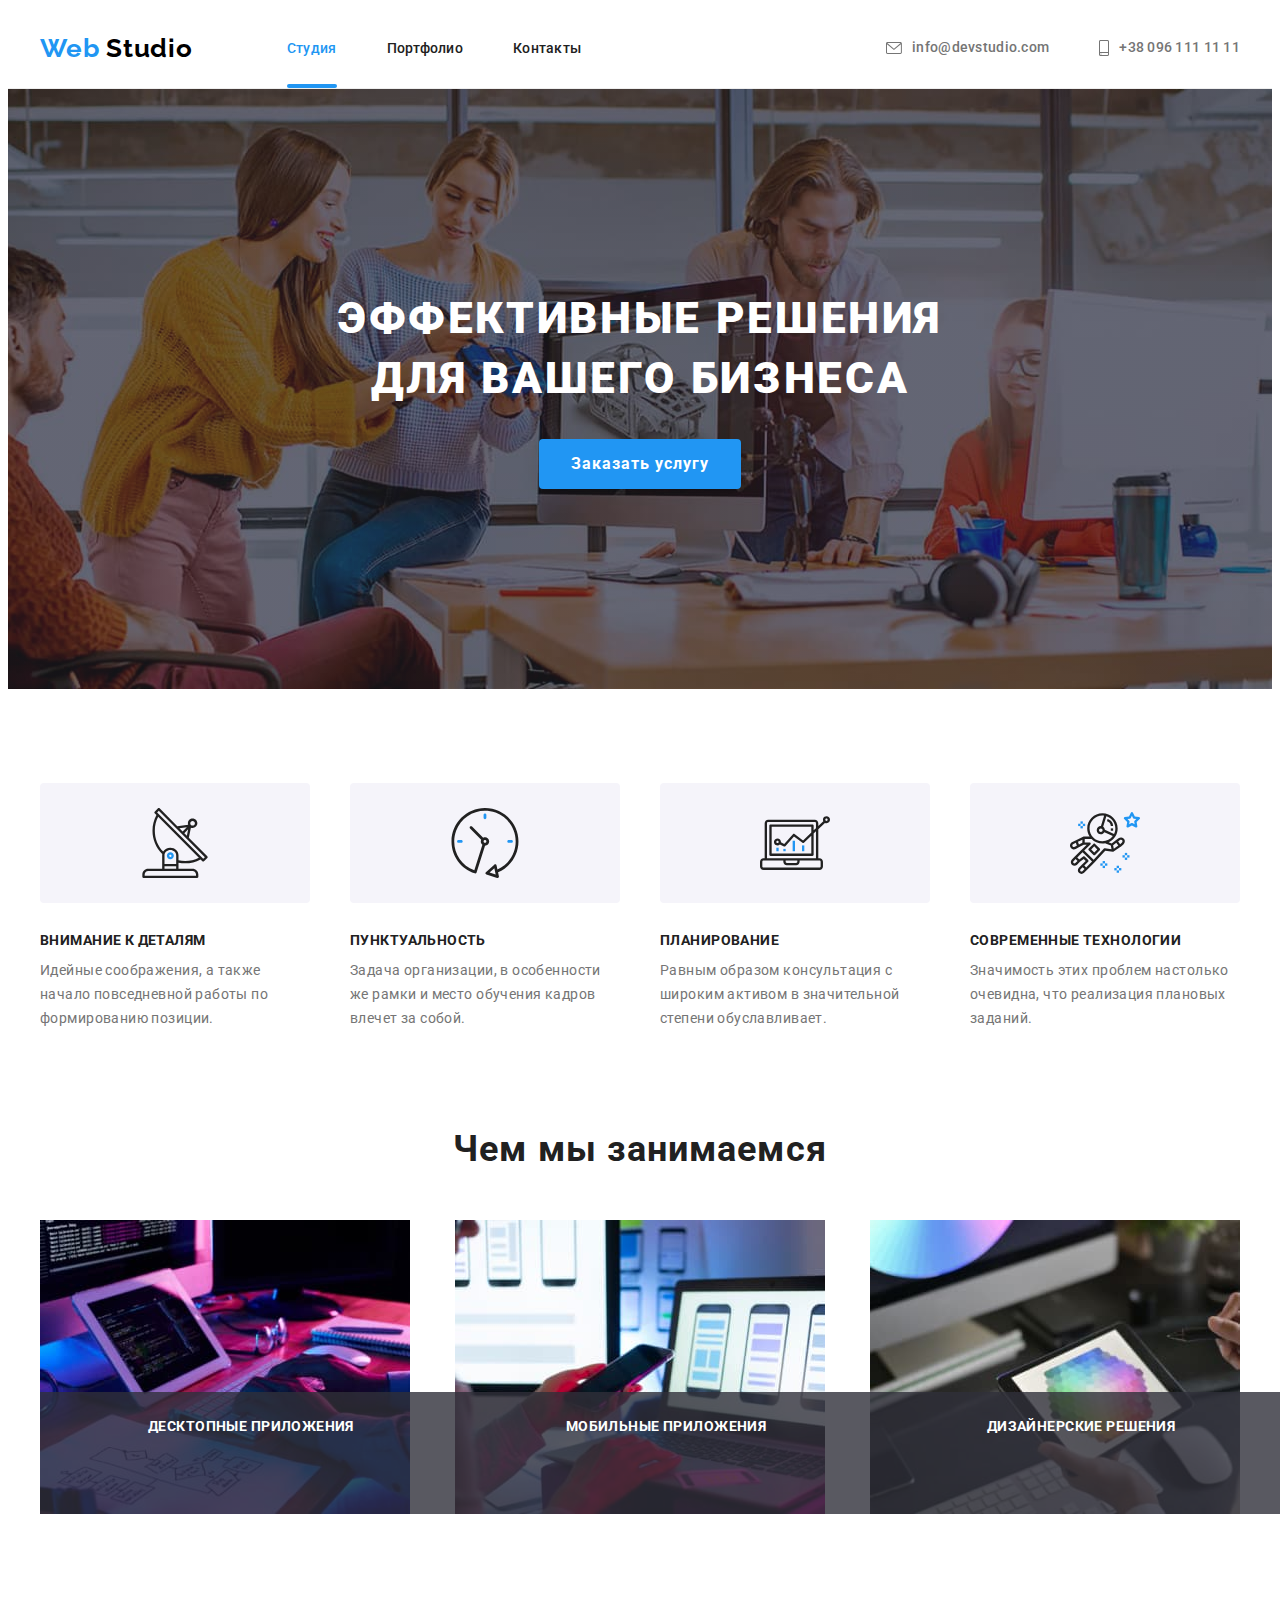
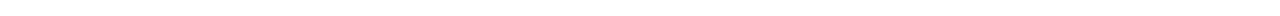
==== index.html @ 969f4545 "Adaptived activities" ====
<!DOCTYPE html>
<html lang="ru">

<head>
	<meta charset="UTF-8" />
	<meta http-equiv="X-UA-Compatible" content="IE=edge" />
	<meta name="viewport" content="width=device-width, initial-scale=1.0" />
	<title>Студия</title>
	<link rel="preconnect" href="https://fonts.googleapis.com" />
	<link rel="preconnect" href="https://fonts.gstatic.com" crossorigin />
	<link href="https://fonts.googleapis.com/css2?family=Raleway:wght@700&family=Roboto:wght@400;500;700;900&display=swap"
		rel="stylesheet" />
	<link rel="stylesheet" href="https://cdnjs.cloudflare.com/ajax/libs/modern-normalize/1.1.0/modern-normalize.min.css"
		integrity="sha512-wpPYUAdjBVSE4KJnH1VR1HeZfpl1ub8YT/NKx4PuQ5NmX2tKuGu6U/JRp5y+Y8XG2tV+wKQpNHVUX03MfMFn9Q=="
		crossorigin="anonymous" referrerpolicy="no-referrer" />
	<link rel="stylesheet" href="./css/main.min.css">
</head>

<body>
	<header class="header">
		<div class="container header-container">
			<a href="index.html" lang="en" class="logo link">
				Web
				<span class="logo_black">Studio</span>
			</a>
			<button type="button" class="mobile-menu-btn" data-menu-open>
				<svg class="mobile-menu-btn__icon" width="40" height="40">
					<use href="./images/sprite.svg#burger-menu-icon"></use>
				</svg>
			</button>
			<nav class="nav">
				<ul class="nav-list list">
					<li class="nav-list__item">
						<a class="nav-list__link link current" href="">
							Студия
						</a>
					</li>
					<li class="nav-list__item">
						<a class="nav-list__link link" href="./portfolio.html">
							Портфолио
						</a>
					</li>
					<li class="nav-list__item">
						<a class="nav-list__link link" href="#contacts">
							Контакты
						</a>
					</li>
				</ul>
			</nav>
			<ul class="contacts-list list">
				<li class="contacts-list__item">
					<a class="contacts-list__link link email" href="mailto:info@devstudio.com">
						<svg class="contacts-list__icon" width="16" height="12">
							<use href="./images/sprite.svg#icon-envelope"></use>
						</svg>
						info@devstudio.com
					</a>
				</li>
				<li class="contacts-list__item">
					<a class="contacts-list__link link phone" href="tel:+380961111111">
						<svg class="contacts-list__icon" width="10" height="16">
							<use href="./images/sprite.svg#icon-smartphone"></use>
						</svg>
						+38 096 111 11 11
					</a>
				</li>
			</ul>
		</div>
		<div class="mobile-menu" data-menu>
			<div class="container mobile-menu__container">
				<button class="mobile-menu__close-btn" data-menu-close>
					<svg class="mobile-menu__close-icon" width="40" height="40">
						<use href="./images/sprite.svg#menu-close-icon"></use>
					</svg>
				</button>
				<ul class="mobile-menu__nav list">
					<li class="mobile-menu__nav-item"><a href="./index.html" class="mobile-menu__nav-link link current">Студия</a>
					</li>
					<li class="mobile-menu__nav-item"><a href="./portfolio.html" class="mobile-menu__nav-link link">Портфолио</a>
					</li>
					<li class="mobile-menu__nav-item"><a href="#contacts" class="mobile-menu__nav-link link">Контакты</a></li>
				</ul>
				<div class="mobile-menu__contacts-wrapper">
					<ul class="mobile-menu__contacts list">
						<li class="mobile-menu__contacts-item"><a href="tel:+380961111111"
								class="mobile-menu__contacts-link link phone">+38 096 111 11 11</a></li>
						<li class="mobile-menu__contacts-item"><a href="mailto:info@devstudio.com"
								class="mobile-menu__contacts-link link email">info@devstudio.com</a></li>
					</ul>
					<ul class="mobile-menu__social list">
						<li class="mobile-menu__social-item"><a href="" class="mobile-menu__social-link link">Instagram</a></li>
						<li class="mobile-menu__social-item"><a href="" class="mobile-menu__social-link link">Twitter</a></li>
						<li class="mobile-menu__social-item"><a href="" class="mobile-menu__social-link link">Facebook</a></li>
						<li class="mobile-menu__social-item"><a href="" class="mobile-menu__social-link link">LinkedIn</a></li>
					</ul>
				</div>
			</div>
		</div>
	</header>
	<main>
		<section class="hero-section">
			<div class="container hero-container">
				<h1 class="main-title">
					Эффективные решения
					<br />
					для вашего бизнеса
				</h1>
				<button class="modal-btn" type="button" data-modal-open>
					Заказать услугу
				</button>
			</div>
		</section>
		<section class="features-section section">
			<div class="container features-container">
				<h2 class="features-title title visually-hidden">
					Наши преимущества
				</h2>
				<ul class="features-list list">
					<li class="features-list__item">
						<div class="features-list__icon-wrapper">
							<svg class="features-list__icon" width="70" height="70">
								<use href="./images/sprite.svg#icon-antenna"></use>
							</svg>
						</div>
						<h3 class="features-list__title">Внимание к деталям</h3>
						<p class="features-list__description">
							Идейные соображения, а также начало повседневной работы по
							формированию позиции.
						</p>
					</li>

					<li class="features-list__item">
						<div class="features-list__icon-wrapper">
							<svg class="features-list__icon" width="70" height="70">
								<use href="./images/sprite.svg#icon-clock"></use>
							</svg>
						</div>
						<h3 class="features-list__title">Пунктуальность</h3>
						<p class="features-list__description">
							Задача организации, в особенности же рамки и место обучения
							кадров влечет за собой.
						</p>
					</li>
					<li class="features-list__item">
						<div class="features-list__icon-wrapper">
							<svg class="features-list__icon" width="70" height="70">
								<use href="./images/sprite.svg#icon-diagram"></use>
							</svg>
						</div>
						<h3 class="features-list__title">Планирование</h3>
						<p class="features-list__description">
							Равным образом консультация с широким активом в значительной
							степени обуславливает.
						</p>
					</li>
					<li class="features-list__item">
						<div class="features-list__icon-wrapper">
							<svg class="features-list__icon" width="70" height="70">
								<use href="./images/sprite.svg#icon-astronaut"></use>
							</svg>
						</div>
						<h3 class="features-list__title">Современные технологии</h3>
						<p class="features-list__description">
							Значимость этих проблем настолько очевидна, что реализация
							плановых заданий.
						</p>
					</li>
				</ul>
			</div>
		</section>
		<section class="activities section">
			<div class="container activities-container">
				<h2 class="activities-title title">Чем мы занимаемся</h2>
				<ul class="activities-list list">
					<li class="activities-list__item">
						<img src="./images/box-1.jpg" alt="Проектируем сайты" width="370" />
						<h3 class="activities-list__title">Десктопные приложения</h3>
					</li>
					<li class="activities-list__item">
						<img src="./images/box-2.jpg" alt="Адаптируем под мобильные" width="370" />
						<h3 class="activities-list__title">Мобильные приложения</h3>
					</li>
					<li class="activities-list__item">
						<img src="./images/box-3.jpg" alt="Сопровождаем бренды" width="370" />
						<h3 class="activities-list__title">Дизайнерские решения</h3>
					</li>
				</ul>
			</div>
		</section>
		<!-- <section class="team section">
			<div class="container team-container">
				<h2 class="team-title title">Наша команда</h2>
				<ul class="team-list list">
					<li class="team-member">
						<div class="team-member-card">
							<img src="./images/demjanenko.jpg" alt="Игорь Демьяненко" width="270" />
							<div class="team-member-description">
								<h3 class="team-member-name">Игорь Демьяненко</h3>
								<p class="team-member-position" lang="en">
									Product Designer
								</p>
								<ul class="social-list list">
									<li class="social-list__item">
										<a class="social-list__link link" href="">
											<svg class="social-list__icon" width="20" height="20">
												<use href="./images/sprite.svg#icon-instagram"></use>
											</svg>
										</a>
									</li>
									<li class="social-list__item">
										<a class="social-list__link link" href="">
											<svg class="social-list__icon" width="20" height="20">
												<use href="./images/sprite.svg#icon-twitter"></use>
											</svg>
										</a>
									</li>
									<li class="social-list__item">
										<a class="social-list__link link" href="">
											<svg class="social-list__icon" width="20" height="20">
												<use href="./images/sprite.svg#icon-facebook"></use>
											</svg>
										</a>
									</li>
									<li class="social-list__item">
										<a class="social-list__link link" href="">
											<svg class="social-list__icon" width="20" height="20">
												<use href="./images/sprite.svg#icon-linkedin"></use>
											</svg>
										</a>
									</li>
								</ul>
							</div>
						</div>
					</li>
					<li class="team-member">
						<div class="team-member-card">
							<img src="./images/repina.jpg" alt="Ольга Репина" width="270" />
							<div class="team-member-description">
								<h3 class="team-member-name">Ольга Репина</h3>
								<p class="team-member-position" lang="en">
									Frontend Developer
								</p>
								<ul class="social-list list">
									<li class="social-list__item">
										<a class="social-list__link link" href="">
											<svg class="social-list__icon" width="20" height="20">
												<use href="./images/sprite.svg#icon-instagram"></use>
											</svg>
										</a>
									</li>
									<li class="social-list__item">
										<a class="social-list__link link" href="">
											<svg class="social-list__icon" width="20" height="20">
												<use href="./images/sprite.svg#icon-twitter"></use>
											</svg>
										</a>
									</li>
									<li class="social-list__item">
										<a class="social-list__link link" href="">
											<svg class="social-list__icon" width="20" height="20">
												<use href="./images/sprite.svg#icon-facebook"></use>
											</svg>
										</a>
									</li>
									<li class="social-list__item">
										<a class="social-list__link link" href="">
											<svg class="social-list__icon" width="20" height="20">
												<use href="./images/sprite.svg#icon-linkedin"></use>
											</svg>
										</a>
									</li>
								</ul>
							</div>
						</div>
					</li>
					<li class="team-member">
						<div class="team-member-card">
							<img src="./images/tarasov.jpg" alt="Николай Тарасов" width="270" />
							<div class="team-member-description">
								<h3 class="team-member-name">Николай Тарасов</h3>
								<p class="team-member-position" lang="en">
									Marketing
								</p>
								<ul class="social-list list">
									<li class="social-list__item">
										<a class="social-list__link link" href="">
											<svg class="social-list__icon" width="20" height="20">
												<use href="./images/sprite.svg#icon-instagram"></use>
											</svg>
										</a>
									</li>
									<li class="social-list__item">
										<a class="social-list__link link" href="">
											<svg class="social-list__icon" width="20" height="20">
												<use href="./images/sprite.svg#icon-twitter"></use>
											</svg>
										</a>
									</li>
									<li class="social-list__item">
										<a class="social-list__link link" href="">
											<svg class="social-list__icon" width="20" height="20">
												<use href="./images/sprite.svg#icon-facebook"></use>
											</svg>
										</a>
									</li>
									<li class="social-list__item">
										<a class="social-list__link link" href="">
											<svg class="social-list__icon" width="20" height="20">
												<use href="./images/sprite.svg#icon-linkedin"></use>
											</svg>
										</a>
									</li>
								</ul>
							</div>
						</div>
					</li>
					<li class="team-member">
						<div class="team-member-card">
							<img src="./images/ermakov.jpg" alt="Михаил Ермаков" width="270" />
							<div class="team-member-description">
								<h3 class="team-member-name">Михаил Ермаков</h3>
								<p class="team-member-position" lang="en">
									UI Disigner
								</p>
								<ul class="social-list list">
									<li class="social-list__item">
										<a class="social-list__link link" href="">
											<svg class="social-list__icon" width="20" height="20">
												<use href="./images/sprite.svg#icon-instagram"></use>
											</svg>
										</a>
									</li>
									<li class="social-list__item">
										<a class="social-list__link link" href="">
											<svg class="social-list__icon" width="20" height="20">
												<use href="./images/sprite.svg#icon-twitter"></use>
											</svg>
										</a>
									</li>
									<li class="social-list__item">
										<a class="social-list__link link" href="">
											<svg class="social-list__icon" width="20" height="20">
												<use href="./images/sprite.svg#icon-facebook"></use>
											</svg>
										</a>
									</li>
									<li class="social-list__item">
										<a class="social-list__link link" href="">
											<svg class="social-list__icon" width="20" height="20">
												<use href="./images/sprite.svg#icon-linkedin"></use>
											</svg>
										</a>
									</li>
								</ul>
							</div>
						</div>
					</li>
				</ul>
			</div>
		</section> -->
		<!-- <section class="clients section">
			<div class="container clients-container">
				<h2 class="clients-title title">Постоянные клиенты</h2>
				<ul class="clients-list list">
					<li class="clients-list__item">
						<a href="" class="clients-list__link link">
							<svg class="clients-list__icon" width="106" height="60">
								<use href="./images/sprite.svg#icon-yako"></use>
							</svg>
						</a>
					</li>
					<li class="clients-list__item">
						<a href="" class="clients-list__link link">
							<svg class="clients-list__icon" width="106" height="60">
								<use href="./images/sprite.svg#icon-taglinehere"></use>
							</svg>
						</a>
					</li>
					<li class="clients-list__item">
						<a href="" class="clients-list__link link">
							<svg class="clients-list__icon" width="106" height="60">
								<use href="./images/sprite.svg#icon-company"></use>
							</svg>
						</a>
					</li>
					<li class="clients-list__item">
						<a href="" class="clients-list__link link">
							<svg class="clients-list__icon" width="106" height="60">
								<use href="./images/sprite.svg#icon-foster"></use>
							</svg>
						</a>
					</li>
					<li class="clients-list__item">
						<a href="" class="clients-list__link link">
							<svg class="clients-list__icon" width="106" height="60">
								<use href="./images/sprite.svg#icon-brand"></use>
							</svg>
						</a>
					</li>
					<li class="clients-list__item">
						<a href="" class="clients-list__link link">
							<svg class="clients-list__icon" width="106" height="60">
								<use href="./images/sprite.svg#icon-tagline"></use>
							</svg>
						</a>
					</li>
				</ul>
			</div>
		</section> -->
	</main>
	<!-- <footer class="footer">
		<div class="container footer-container">
			<div class="footer-wraper">
				<div class="address-wraper">
					<a href="index.html" lang="en" class="logo link">
						Web
						<span class="logo_white">Studio</span>
					</a>
					<address id="contacts" class="contacts">
						<ul class="contacts-list list">
							<li class="contacts-list__item">
								<a class="contacts-list__link link post" href="https://goo.gl/maps/UUUmMHArdC9bSHM6A" target="_blank"
									rel="noopener noreferrer">
									г. Киев, пр-т Леси Украинки, 26
								</a>
							</li>
							<li class="contacts-list__item">
								<a class="contacts-list__link link email" href="mailto:info@devstudio.com">
									info@devstudio.com
								</a>
							</li>
							<li class="contacts-list__item">
								<a class="contacts-list__link link phone" href="tel:+380961111111">
									+38 096 111 11 11
								</a>
							</li>
						</ul>
					</address>
				</div>
				<div class="social-media">
					<b class="join">Присоединяйтесь</b>
					<ul class="social-list list">
						<li class="social-list__item">
							<a class="social-list__link link" href="">
								<svg class="social-list__icon" width="20" height="20">
									<use href="./images/sprite.svg#icon-instagram"></use>
								</svg>
							</a>
						</li>
						<li class="social-list__item">
							<a class="social-list__link link" href="">
								<svg class="social-list__icon" width="20" height="20">
									<use href="./images/sprite.svg#icon-twitter"></use>
								</svg>
							</a>
						</li>
						<li class="social-list__item">
							<a class="social-list__link link" href="">
								<svg class="social-list__icon" width="20" height="20">
									<use href="./images/sprite.svg#icon-facebook"></use>
								</svg>
							</a>
						</li>
						<li class="social-list__item">
							<a class="social-list__link link" href="">
								<svg class="social-list__icon" width="20" height="20">
									<use href="./images/sprite.svg#icon-linkedin"></use>
								</svg>
							</a>
						</li>
					</ul>
				</div>
				<form class="subscribe-form">
					<strong class="subscribe-call">Подпишитесь на рассылку</strong>
					<div class="subscribe-form-email-wrapper">
						<input type="email" name="subscribe-form-email" class="subscribe-form-input" placeholder="E-mail">
						<button type="submit" class="subscribe-form-submit-btn">Подписаться</button>
					</div>
				</form>
			</div>
		</div>
	</footer> -->
	<div class="backdrop is-hidden" data-modal>
		<div class="modal">
			<button type="button" class="modal-close-btn" data-modal-close>
				<svg class="modal-close-icon" width="18" height="18">
					<use href="./images/sprite.svg#close-icon"></use>
				</svg>
			</button>

			<form class="contact-form">
				<b class="contact-form-title">Оставьте свои данные, мы вам перезвоним</b>
				<label class="contact-form-field">
					<span class="contact-form-field-label">Имя</span>
					<span class="contact-form-input-wrapper">
						<input name="user_name" type="text" class="contact-form-input" required />
						<svg class="contact-form-input-icon" width="18" height="18">
							<use href="./images/sprite.svg#person-input-icon"></use>
						</svg>
					</span>
				</label>
				<label class="contact-form-field">
					<span class="contact-form-field-label">Телефон</span>
					<span class="contact-form-input-wrapper">
						<input name="user_phone" type="tel" class="contact-form-input" required />
						<svg class="contact-form-input-icon" width="18" height="18">
							<use href="./images/sprite.svg#phone-input-icon"></use>
						</svg>
					</span>
				</label>
				<label class="contact-form-field">
					<span class="contact-form-field-label">Почта</span>
					<span class="contact-form-input-wrapper">
						<input name="user_email" type="email" class="contact-form-input" required />
						<svg class="contact-form-input-icon" width="18" height="18">
							<use href="./images/sprite.svg#email-input-icon"></use>
						</svg>
					</span>
				</label>
				<label class="contact-form-field">
					<span class="contact-form-field-label">Комментарий</span>
					<textarea name="user_message" class="contact-form-message" placeholder="Введите текст"></textarea>
				</label>
				<div class="contact-form-checkbox-wrapper">
					<input name="accept-policy" type="checkbox" class="contact-form-checkbox visually-hidden" id="policy-checkbox"
						required />
					<label for="policy-checkbox" class="contact-form-checkbox-label">
						Соглашаюсь с рассылкой и принимаю&nbsp;
						<a href="">Условия договора</a>
					</label>
				</div>
				<button type="submit" class="contact-form-submit-btn">
					Отправить
				</button>
			</form>
		</div>
	</div>
	<script src="./js/modal.js"></script>
	<script src="./js/menu.js"></script>
</body>

</html>
---- css/main.min.css ----
:root{--primary-font-family: "Roboto", sans-serif;--secondary-font-family: "Raleway", sans-serif;--primary-text-color: #757575;--secondary-text-color: #212121;--top-logo-color: #000000;--contrast-accent-color: #ffffff;--primary-accent-color: #2196f3;--secondary-accent-color: #188ce8;--primary-background-color: #ffffff;--secondary-background-color: #f5f4fa;--hero-background-color: #c4c4c4;--footer-background-color: #2f303a;--footer-text-color: rgba(255, 255, 255, 0.6);--projects-card-border-color: #eeeeee;--section-border-color: #eeeeee;--social-list-icon-color: #afb1b8}.visually-hidden{position:absolute;width:1px;height:1px;margin:-1px;padding:0;overflow:hidden;border:0;clip:rect(0 0 0 0)}body{font-family:var(--primary-font-family);font-size:14px;color:var(--primary-text-color)}h1,h2,h3,h4,h5,h6,p{margin-top:0;margin-bottom:0}ul,ol{margin-top:0;margin-bottom:0;padding-left:0}img{display:block;max-width:100%;height:auto}.list{list-style:none}.link{text-decoration:none}.container{padding-left:15px;padding-right:15px}@media screen and (min-width: 480px){.container{width:480px;margin-left:auto;margin-right:auto}}@media screen and (min-width: 768px){.container{width:768px}}@media screen and (min-width: 1200px){.container{width:1200px}}.logo{font-family:var(--secondary-font-family);font-weight:700;font-size:26px;line-height:1.19;letter-spacing:0.03em;color:var(--primary-accent-color)}.logo_black{color:var(--top-logo-color)}.logo_white{color:var(--contrast-accent-color)}.main-title{margin-bottom:30px;font-weight:900;font-size:26px;line-height:1.62;text-align:center;letter-spacing:0.06em;text-transform:uppercase;color:var(--contrast-accent-color)}@media screen and (min-width: 1200px){.main-title{font-size:44px;line-height:1.36}}.title{margin-bottom:50px;font-weight:700;font-size:36px;line-height:1.17;text-align:center;letter-spacing:0.03em;color:var(--secondary-text-color)}.section{padding-top:60px;padding-bottom:60px}@media screen and (min-width: 1200px){.section{padding-top:94px;padding-bottom:94px}}.social-list{display:flex;justify-content:space-between}.social-list__link{display:flex;justify-content:center;align-items:center;width:44px;height:44px;border-radius:50%;transition:background-color 250ms cubic-bezier(0.4, 0, 0.2, 1)}.social-list__link:hover,.social-list__link:focus{background-color:var(--primary-accent-color)}.social-list__icon{fill:var(--social-list-icon-color);transition:fill 250ms cubic-bezier(0.4, 0, 0.2, 1)}.social-list__link:hover .social-list__icon,.social-list__link:focus .social-list__icon{fill:var(--contrast-accent-color)}.backdrop{position:fixed;top:0;left:0;width:100vw;height:100vh;background-color:rgba(0,0,0,0.2);transition:opacity 250ms cubic-bezier(0.4, 0, 0.2, 1),visibility 250ms cubic-bezier(0.4, 0, 0.2, 1);overflow-x:scroll}.backdrop.is-hidden{opacity:0;visibility:hidden;pointer-events:none}.modal{position:absolute;top:50%;left:50%;transform:translate(-50%, -50%);width:calc(100% - 20px);min-width:320px;height:610px;background-color:var(--primary-background-color)}@media screen and (min-width: 480px){.modal{width:450px}}@media screen and (min-width: 769px){.modal{width:528px;height:582px}}.modal-close-btn{position:absolute;top:8px;right:8px;display:flex;justify-content:center;align-items:center;padding:0;width:30px;height:30px;border-radius:50%;border:1px solid rgba(0,0,0,0.1);background-color:transparent;cursor:pointer}.modal-close-icon{transition:fill 250ms cubic-bezier(0.4, 0, 0.2, 1)}.modal-close-btn:hover .modal-close-icon,.modal-close-btn:focus .modal-close-icon{fill:var(--primary-accent-color)}.contact-form{padding:40px}.contact-form-title{display:block;margin-bottom:12px;font-family:'Roboto';font-style:normal;font-weight:700;font-size:20px;line-height:1.5;text-align:center;letter-spacing:0.03em;color:var(--secondary-text-color)}@media screen and (min-width: 769px){.contact-form-title{line-height:1.15}}.contact-form-field{display:block;margin-bottom:10px}.contact-form-field-label{font-family:'Roboto';font-style:normal;font-weight:400;font-size:12px;line-height:1.167;letter-spacing:0.01em;color:var(--primary-text-color)}.contact-form-input-wrapper{position:relative;display:block;margin-top:4px}.contact-form-input{width:100%;height:40px;padding-left:42px;border:1px solid rgba(33,33,33,0.2);box-sizing:border-box;border-radius:4px;transition:border-color 250ms cubic-bezier(0.4, 0, 0.2, 1)}.contact-form-input:focus{outline:none;border-color:var(--primary-accent-color)}.contact-form-input-icon{position:absolute;top:50%;left:12px;transform:translateY(-50%);fill:var(--secondary-text-color);transition:fill 250ms cubic-bezier(0.4, 0, 0.2, 1)}.contact-form-input:focus+.contact-form-input-icon{fill:var(--primary-accent-color)}.contact-form-message{margin-top:4px;padding:12px 16px;resize:none;width:100%;height:120px;border:1px solid rgba(33,33,33,0.2);box-sizing:border-box;border-radius:4px;transition:border-color 250ms cubic-bezier(0.4, 0, 0.2, 1)}.contact-form-message:focus{outline:none;border-color:var(--primary-accent-color)}.contact-form-message::placeholder{font-family:'Roboto';font-style:normal;font-weight:400;font-size:12px;line-height:1.167;letter-spacing:0.01em;color:rgba(117,117,117,0.5)}.contact-form-checkbox-wrapper{margin-top:12px;margin-bottom:30px}.contact-form-checkbox-label{display:flex;justify-content:center;align-items:center;font-family:'Roboto';font-style:normal;font-weight:400;font-size:12px;line-height:1.167;letter-spacing:0.03em}.contact-form-checkbox-label::before{display:inline-block;width:16px;height:16px;cursor:pointer;content:'';margin-right:6px;background-image:url("../images/checkbox-icon.svg");background-repeat:no-repeat;transition:background 250ms cubic-bezier(0.4, 0, 0.2, 1)}.contact-form-checkbox:checked+.contact-form-checkbox-label::before{background-image:url("../images/checked-checkbox-icon.svg");background-repeat:no-repeat}.contact-form-checkbox-label>a{color:var(--primary-accent-color)}@media screen and (min-width: 769px){.contact-form-checkbox-label{font-size:14px;line-height:1.71}}.contact-form-submit-btn{display:block;width:200px;padding:10px 32px;margin-left:auto;margin-right:auto;font-family:inherit;font-weight:700;font-size:16px;line-height:1.88;text-align:center;letter-spacing:0.06em;color:var(--contrast-accent-color);background-color:var(--primary-accent-color);box-shadow:0px 4px 4px rgba(0,0,0,0.15);border-radius:4px;border-width:0;cursor:pointer;transition:background-color 250ms cubic-bezier(0.4, 0, 0.2, 1)}.contact-form-submit-btn:hover,.contact-form-submit-btn:focus{background-color:var(--secondary-accent-color)}.header-container{display:flex;align-items:center}.header{max-height:80px;border-bottom:1px solid var(--section-border-color)}@media screen and (max-width: 767px){.header{max-height:60px;padding-top:10px;padding-bottom:10px}.nav{display:none}.contacts-list{display:none}.mobile-menu-btn{background-color:transparent;border:none;padding:0;line-height:0}.mobile-menu-btn__icon{transition:fill 250ms cubic-bezier(0.4, 0, 0.2, 1)}.mobile-menu-btn:hover .mobile-menu-btn__icon,.mobile-menu-btn:focus .mobile-menu-btn__icon{fill:var(--primary-accent-color)}.mobile-menu{position:absolute;top:0;left:0;overflow:auto;width:100%;height:100vh;background-color:var(--primary-background-color);opacity:0;visibility:hidden;pointer-events:none;transition:opacity 250ms cubic-bezier(0.4, 0, 0.2, 1),visibility 250ms cubic-bezier(0.4, 0, 0.2, 1)}.mobile-menu.is-open{opacity:1;visibility:visible;pointer-events:auto}.mobile-menu__close-btn{position:absolute;top:10px;right:15px;display:flex;justify-content:center;align-items:center;background-color:transparent;border:none;padding:0;line-height:0;cursor:pointer}.mobile-menu__close-icon{transition:fill 250ms cubic-bezier(0.4, 0, 0.2, 1)}.mobile-menu__close-btn:hover .mobile-menu__close-icon,.mobile-menu__close-btn:focus .mobile-menu__close-icon{fill:var(--primary-accent-color)}.mobile-menu__container{display:flex;flex-direction:column;position:relative;height:100%;padding:48px 40px}.mobile-menu__nav-item{margin-bottom:32px}.mobile-menu__nav-link{font-style:normal;font-weight:500;font-size:40px;line-height:1.18;text-align:center;letter-spacing:0.02em;color:var(--secondary-text-color);transition:color 250ms cubic-bezier(0.4, 0, 0.2, 1)}.mobile-menu__nav-link:hover,.mobile-menu__nav-link:focus{color:var(--primary-accent-color)}.current{color:var(--primary-accent-color)}.mobile-menu__contacts-wrapper{flex-basis:100%;display:flex;flex-direction:column;justify-content:end}.mobile-menu__contacts-item{margin-top:32px}.mobile-menu__contacts-link{font-style:normal;font-weight:500;letter-spacing:0.02em;color:var(--primary-text-color)}.mobile-menu__contacts-link.phone{font-size:34px;line-height:1.18;color:var(--primary-accent-color)}.mobile-menu__contacts-link.email{font-size:24px;line-height:1.667px}.mobile-menu__social{display:flex;flex-wrap:wrap;margin-top:54px;margin-left:-20px}.mobile-menu__social-item{margin-top:10px;margin-left:20px;margin-bottom:10px}.mobile-menu__social-link{padding-top:10px;padding-bottom:10px;font-style:normal;font-weight:500;font-size:18px;line-height:1.22;letter-spacing:0.02em;color:var(--primary-accent-color)}}@media screen and (min-width: 768px){.mobile-menu-btn{display:none}.mobile-menu{display:none}.header-container{min-height:80px}.nav-list{display:flex;align-items:center}.nav-list__item:not(:last-child){margin-right:50px}.nav-list__link{padding-top:32px;padding-bottom:32px;font-weight:500;line-height:1.14;letter-spacing:0.02em;color:var(--secondary-text-color);transition:color 250ms cubic-bezier(0.4, 0, 0.2, 1)}.nav-list__link:hover,.nav-list__link:focus{color:var(--primary-accent-color)}.current{color:var(--primary-accent-color)}.nav .current{position:relative}.nav .current::after{position:absolute;bottom:0;left:0;content:"";width:100%;height:4px;border-radius:2px;background-color:var(--primary-accent-color)}.contacts-list__link{display:flex;align-items:center;font-weight:500;line-height:1.14;letter-spacing:0.02em;color:var(--primary-text-color);transition:color 250ms cubic-bezier(0.4, 0, 0.2, 1)}.contacts-list__icon{margin-right:10px;fill:var(--primary-text-color);transition:fill 250ms cubic-bezier(0.4, 0, 0.2, 1)}.contacts-list__link:hover .contacts-list__icon,.contacts-list__link:focus .contacts-list__icon{fill:var(--primary-accent-color)}}@media screen and (max-width: 1200px){.header-container{justify-content:space-between}.contacts-list__item:not(:last-child){margin-bottom:10px}}@media screen and (min-width: 1200px){.header .contacts-list{display:flex;align-items:center;margin-left:auto}.header .contacts-list__link{padding-top:32px;padding-bottom:32px}.nav-list{margin-left:94px}.header .phone{margin-left:50px}}.hero-section{padding-top:118px;padding-bottom:118px;background-image:linear-gradient(to right, rgba(47,48,58,0.4), rgba(47,48,58,0.4)),url("../images/hero-bg-img-mob.jpg");background-repeat:no-repeat;background-position:center center;background-size:cover;background-color:var(--hero-background-color)}@media (min-device-pixel-ratio: 2), (min-resolution: 192dpi), (min-resolution: 2dppx){.hero-section{background-image:linear-gradient(to right, rgba(47,48,58,0.4), rgba(47,48,58,0.4)),url(../images/hero-bg-img-mob@2x.jpg)}}@media screen and (min-width: 481px){.hero-section{background-image:linear-gradient(to right, rgba(47,48,58,0.4), rgba(47,48,58,0.4)),url(../images/hero-bg-img-tab.jpg)}}@media screen and (min-width: 481px) and (min-device-pixel-ratio: 2), screen and (min-width: 481px) and (min-resolution: 192dpi), screen and (min-width: 481px) and (min-resolution: 2dppx){.hero-section{background-image:linear-gradient(to right, rgba(47,48,58,0.4), rgba(47,48,58,0.4)),url(../images/hero-bg-img-tab@2x.jpg)}}@media screen and (min-width: 769px){.hero-section{background-image:linear-gradient(to right, rgba(47,48,58,0.4), rgba(47,48,58,0.4)),url(../images/hero-bg-img.jpg)}}@media screen and (min-width: 769px) and (min-device-pixel-ratio: 2), screen and (min-width: 769px) and (min-resolution: 192dpi), screen and (min-width: 769px) and (min-resolution: 2dppx){.hero-section{background-image:linear-gradient(to right, rgba(47,48,58,0.4), rgba(47,48,58,0.4)),url(../images/hero-bg-img@2x.jpg)}}@media screen and (min-width: 1200px){.hero-section{padding-top:200px;padding-bottom:200px}}@media screen and (min-width: 1600px){.hero-section{background-size:contain}}.modal-btn{display:block;min-width:136px;padding:10px 32px;margin-left:auto;margin-right:auto;font-family:inherit;font-weight:700;font-size:16px;line-height:1.88;text-align:center;letter-spacing:0.06em;color:var(--contrast-accent-color);background-color:var(--primary-accent-color);box-shadow:0px 4px 4px rgba(0,0,0,0.15);border-radius:4px;border-width:0;cursor:pointer;transition:background-color 250ms cubic-bezier(0.4, 0, 0.2, 1)}.modal-btn:hover,.modal-btn:focus{background-color:var(--secondary-accent-color)}.features-list__item{max-width:450px}@media screen and (min-width: 768px){.features-list{display:flex;flex-wrap:wrap;justify-content:center;margin-top:-30px;margin-left:-30px}.features-list__item{width:354px;flex-basis:calc((100% - 60px) / 2);margin-left:30px;margin-top:30px}}@media screen and (min-width: 1200px){.features-section{padding-bottom:0}.features-list{flex-wrap:nowrap;justify-content:space-between;margin-top:0;margin-left:0}.features-list__item{width:270px;flex-basis:auto;margin-left:0;margin-top:0}.features-list__item:not(:last-child){margin-right:30px}}.features-list__icon-wrapper{display:flex;justify-content:center;align-items:center;width:100%;height:120px;margin-bottom:30px;background-color:var(--secondary-background-color);border-radius:4px}.features-list__title{margin-bottom:10px;font-size:14px;font-weight:700;line-height:1.14;letter-spacing:0.03em;text-align:center;text-transform:uppercase;color:var(--secondary-text-color)}@media screen and (min-width: 768px){.features-list__title{text-align:left}}.features-list__description{height:75px;line-height:1.71;letter-spacing:0.03em;color:var(--primary-text-color)}.activities-list{display:flex;justify-content:space-between}.activities-list__item{position:relative}.activities-list__title{position:absolute;left:0;bottom:0;width:100%;height:70px;padding:26px;font-style:normal;font-weight:700;font-size:14px;line-height:16px;text-align:center;letter-spacing:0.03em;text-transform:uppercase;color:var(--contrast-accent-color);background-color:rgba(47,48,58,0.8)}@media screen and (max-width: 1199px){.activities{display:none}}.team{background-color:var(--secondary-background-color)}.team-list{display:flex;flex-wrap:wrap;justify-content:center;margin-left:-30px;margin-top:-30px}.team-member{flex-basis:calc((100% - 120px) / 4);margin-left:30px;margin-top:30px}.team-member-card{background-color:var(--primary-background-color);box-shadow:0px 1px 3px rgba(0,0,0,0.12),0px 1px 1px rgba(0,0,0,0.14),0px 2px 1px rgba(0,0,0,0.2);border-radius:0px 0px 4px 4px}.team-member-description{padding:30px 32px}.team-member-name{margin-bottom:10px;font-weight:500;font-size:16px;line-height:1.19;text-align:center;letter-spacing:0.03em;color:var(--secondary-text-color)}.team-member-position{margin-bottom:16px;font-size:16px;line-height:1.19;text-align:center;letter-spacing:0.03em}.clients-list{display:flex;flex-wrap:wrap;justify-content:center;margin-left:-30px;margin-top:-30px}.clients-list__item{flex-basis:calc((100% - 180px) / 6);margin-left:30px;margin-top:30px}.clients-list__link{display:flex;justify-content:center;width:170px;height:92px;fill:var(--social-list-icon-color);border:1px solid var(--social-list-icon-color);border-radius:4px;transition:fill 250ms cubic-bezier(0.4, 0, 0.2, 1),border-color 250ms cubic-bezier(0.4, 0, 0.2, 1)}.clients-list__link:hover,.clients-list__link:focus{fill:var(--primary-accent-color);border-color:var(--primary-accent-color)}.clients-list__icon{align-self:center}.footer{padding-top:60px;padding-bottom:60px;background-color:var(--footer-background-color)}.contacts{min-width:230px;margin-top:20px;margin-right:70px;margin-bottom:0;font-style:inherit}.contacts .contacts-list{max-height:82px}.footer .contacts-list__item:not(:last-child){margin-bottom:8px}.contacts .link{font-weight:400;line-height:1.71;letter-spacing:0.03em;color:var(--footer-text-color);transition:color 250ms cubic-bezier(0.4, 0, 0.2, 1)}.contacts .post{color:var(--contrast-accent-color)}.contacts-list__link:hover,.contacts-list__link:focus{color:var(--primary-accent-color)}.footer-wraper{display:flex}.social-media{min-width:206px;margin-top:10px}.join,.subscribe-call{font-weight:700;font-size:14px;line-height:16px;letter-spacing:0.03em;text-transform:uppercase;color:var(--contrast-accent-color)}.footer .social-list{margin-top:20px}.footer .social-list__icon{fill:var(--contrast-accent-color)}.footer .social-list__link{background-color:rgba(255,255,255,0.1);transition:background-color 250ms cubic-bezier(0.4, 0, 0.2, 1)}.footer .social-list__link:hover,.footer .social-list__link:focus{background-color:var(--primary-accent-color)}.subscribe-form{margin-top:10px;margin-left:auto}.subscribe-form-email-wrapper{display:flex;justify-content:end;align-items:center;margin-top:20px}.subscribe-form-input{margin-right:12px;width:358px;height:50px;padding:16px;background-color:var(--footer-background-color);border:1px solid rgba(255,255,255,0.3);box-sizing:border-box;border-radius:4px;color:var(--contrast-accent-color);transition:border-color 250ms cubic-bezier(0.4, 0, 0.2, 1)}.subscribe-form-input::placeholder{font-family:'Roboto';font-style:normal;font-weight:400;font-size:16px;line-height:1.25;letter-spacing:0.03em;color:rgba(255,255,255,0.6)}.subscribe-form-input:focus{outline:none;border-color:var(--primary-accent-color)}.subscribe-form-submit-btn{display:inline-flex;align-items:center;min-width:200px;padding:10px 28px;font-family:inherit;font-weight:700;font-size:16px;line-height:1.88;text-align:center;letter-spacing:0.06em;color:var(--contrast-accent-color);background-color:var(--primary-accent-color);box-shadow:0px 4px 4px rgba(0,0,0,0.15);border-radius:4px;border-width:0;cursor:pointer;transition:background-color 250ms cubic-bezier(0.4, 0, 0.2, 1)}.subscribe-form-submit-btn::after{display:inline-block;margin-left:10px;content:'';width:24px;height:24px;background:url("../images/subscribe-icon.svg") no-repeat}.subscribe-form-submit-btn:hover,.subscribe-form-submit-btn:focus{background-color:var(--secondary-accent-color)}.filters-list{display:flex;justify-content:center;margin-bottom:50px;min-width:610px}.filters-list__item:not(:last-child){margin-right:8px}.filters-list__btn{padding:6px 22px;min-width:30px;font-family:inherit;font-weight:500;font-size:16px;line-height:1.63;text-align:center;letter-spacing:0.03em;color:var(--secondary-text-color);background-color:var(--secondary-background-color);border-radius:4px;border-width:0px;cursor:pointer;transition:color 250ms cubic-bezier(0.4, 0, 0.2, 1),background-color 250ms cubic-bezier(0.4, 0, 0.2, 1),box-shadow 250ms cubic-bezier(0.4, 0, 0.2, 1)}.filters-list__btn:hover,.filters-list__btn:focus{color:var(--contrast-accent-color);background-color:var(--primary-accent-color);box-shadow:0px 3px 1px rgba(0,0,0,0.1),0px 1px 2px rgba(0,0,0,0.08),0px 2px 2px rgba(0,0,0,0.12)}.projects-list{display:flex;flex-wrap:wrap;justify-content:center;margin-left:-30px;margin-top:-30px}.projects-list__item{flex-basis:calc((100% - 90px) / 3);margin-left:30px;margin-top:30px}.project-card{transition:box-shadow 250ms cubic-bezier(0.4, 0, 0.2, 1)}.projects-list__link:hover .project-card,.projects-list__link:focus .project-card{box-shadow:0px 1px 1px rgba(0,0,0,0.12),0px 4px 4px rgba(0,0,0,0.06),1px 4px 6px rgba(0,0,0,0.16)}.project-card__img-wrapper{position:relative;overflow:hidden}.project-card__overlay{position:absolute;top:0;left:0;width:100%;height:100%;padding:62px 24px;font-family:"Roboto";font-style:normal;font-weight:400;font-size:18px;line-height:1.56;letter-spacing:0.03em;color:var(--contrast-accent-color);background-color:rgba(33,150,243,0.9);overflow:auto;transform:translateY(100%);transition:transform 250ms cubic-bezier(0.4, 0, 0.2, 1)}.projects-list__link:hover .project-card__overlay,.projects-list__link:focus .project-card__overlay{transform:translateY(0%)}.project-discription{min-height:110px;padding:20px 24px;border-right:1px solid var(--projects-card-border-color);border-bottom:1px solid var(--projects-card-border-color);border-left:1px solid var(--projects-card-border-color)}.project-title{margin-bottom:8px;font-weight:700;font-size:18px;line-height:2;letter-spacing:0.06em;color:var(--secondary-text-color)}.projects-list__link{color:currentColor}
/*# sourceMappingURL=main.min.css.map */
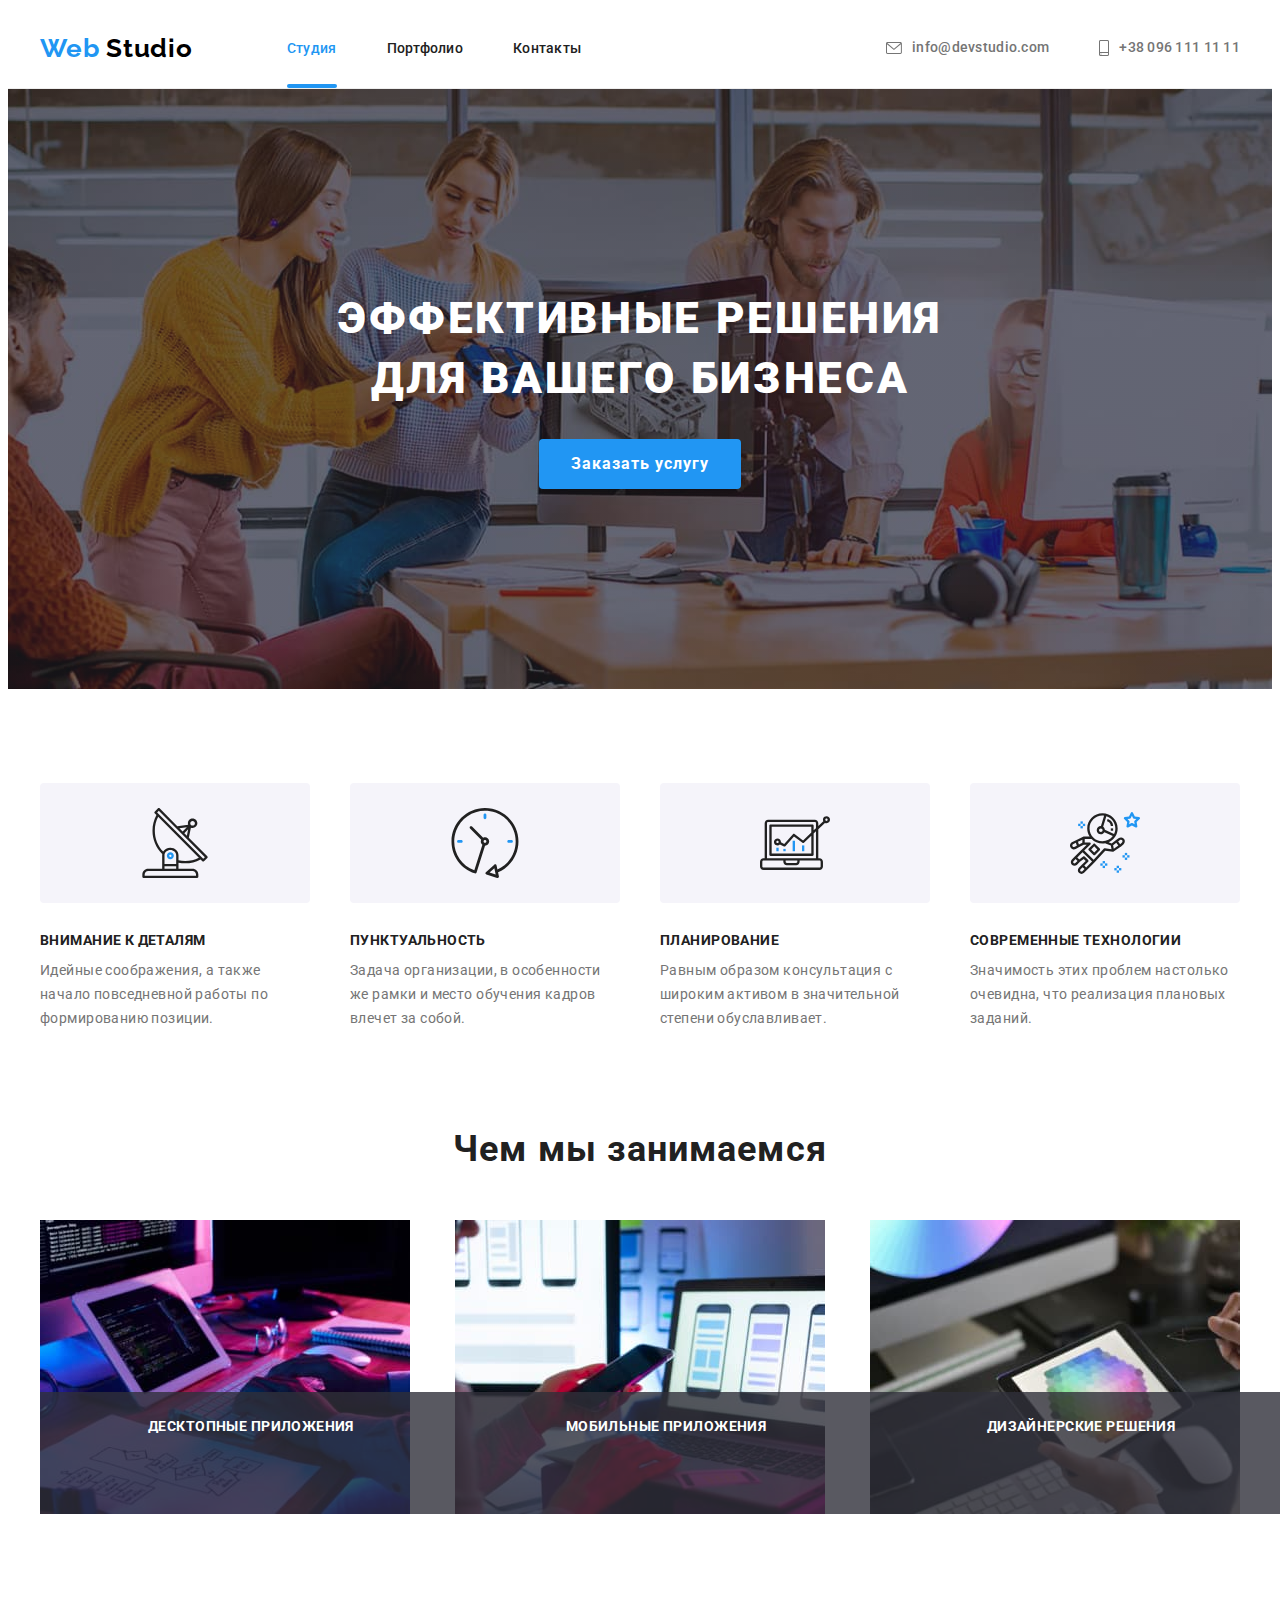
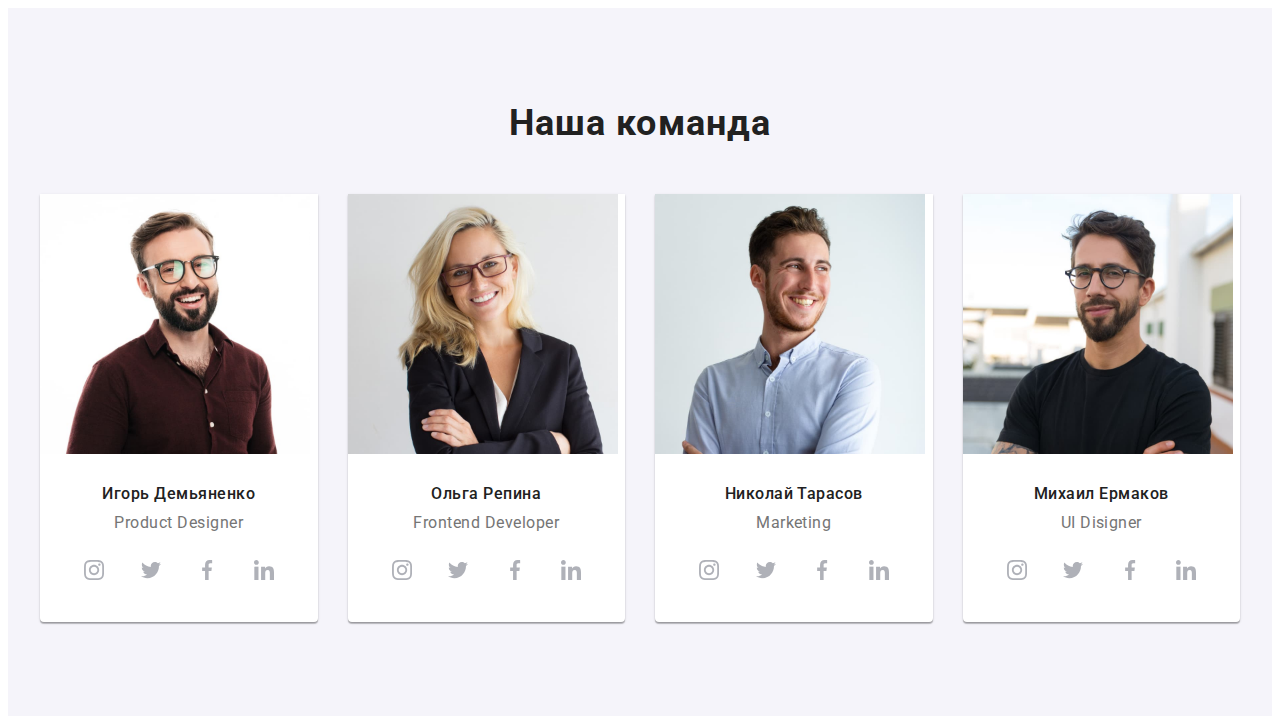
==== commit 752f04e2: "Added to images folder all photos for team-section" ====
--- a/index.html
+++ b/index.html
@@ -187,7 +187,7 @@
 				</ul>
 			</div>
 		</section>
-		<!-- <section class="team section">
+		<section class="team section">
 			<div class="container team-container">
 				<h2 class="team-title title">Наша команда</h2>
 				<ul class="team-list list">
@@ -357,7 +357,7 @@
 					</li>
 				</ul>
 			</div>
-		</section> -->
+		</section>
 		<!-- <section class="clients section">
 			<div class="container clients-container">
 				<h2 class="clients-title title">Постоянные клиенты</h2>
--- a/css/main.min.css
+++ b/css/main.min.css
@@ -1,2 +1,2 @@
-:root{--primary-font-family: "Roboto", sans-serif;--secondary-font-family: "Raleway", sans-serif;--primary-text-color: #757575;--secondary-text-color: #212121;--top-logo-color: #000000;--contrast-accent-color: #ffffff;--primary-accent-color: #2196f3;--secondary-accent-color: #188ce8;--primary-background-color: #ffffff;--secondary-background-color: #f5f4fa;--hero-background-color: #c4c4c4;--footer-background-color: #2f303a;--footer-text-color: rgba(255, 255, 255, 0.6);--projects-card-border-color: #eeeeee;--section-border-color: #eeeeee;--social-list-icon-color: #afb1b8}.visually-hidden{position:absolute;width:1px;height:1px;margin:-1px;padding:0;overflow:hidden;border:0;clip:rect(0 0 0 0)}body{font-family:var(--primary-font-family);font-size:14px;color:var(--primary-text-color)}h1,h2,h3,h4,h5,h6,p{margin-top:0;margin-bottom:0}ul,ol{margin-top:0;margin-bottom:0;padding-left:0}img{display:block;max-width:100%;height:auto}.list{list-style:none}.link{text-decoration:none}.container{padding-left:15px;padding-right:15px}@media screen and (min-width: 480px){.container{width:480px;margin-left:auto;margin-right:auto}}@media screen and (min-width: 768px){.container{width:768px}}@media screen and (min-width: 1200px){.container{width:1200px}}.logo{font-family:var(--secondary-font-family);font-weight:700;font-size:26px;line-height:1.19;letter-spacing:0.03em;color:var(--primary-accent-color)}.logo_black{color:var(--top-logo-color)}.logo_white{color:var(--contrast-accent-color)}.main-title{margin-bottom:30px;font-weight:900;font-size:26px;line-height:1.62;text-align:center;letter-spacing:0.06em;text-transform:uppercase;color:var(--contrast-accent-color)}@media screen and (min-width: 1200px){.main-title{font-size:44px;line-height:1.36}}.title{margin-bottom:50px;font-weight:700;font-size:36px;line-height:1.17;text-align:center;letter-spacing:0.03em;color:var(--secondary-text-color)}.section{padding-top:60px;padding-bottom:60px}@media screen and (min-width: 1200px){.section{padding-top:94px;padding-bottom:94px}}.social-list{display:flex;justify-content:space-between}.social-list__link{display:flex;justify-content:center;align-items:center;width:44px;height:44px;border-radius:50%;transition:background-color 250ms cubic-bezier(0.4, 0, 0.2, 1)}.social-list__link:hover,.social-list__link:focus{background-color:var(--primary-accent-color)}.social-list__icon{fill:var(--social-list-icon-color);transition:fill 250ms cubic-bezier(0.4, 0, 0.2, 1)}.social-list__link:hover .social-list__icon,.social-list__link:focus .social-list__icon{fill:var(--contrast-accent-color)}.backdrop{position:fixed;top:0;left:0;width:100vw;height:100vh;background-color:rgba(0,0,0,0.2);transition:opacity 250ms cubic-bezier(0.4, 0, 0.2, 1),visibility 250ms cubic-bezier(0.4, 0, 0.2, 1);overflow-x:scroll}.backdrop.is-hidden{opacity:0;visibility:hidden;pointer-events:none}.modal{position:absolute;top:50%;left:50%;transform:translate(-50%, -50%);width:calc(100% - 20px);min-width:320px;height:610px;background-color:var(--primary-background-color)}@media screen and (min-width: 480px){.modal{width:450px}}@media screen and (min-width: 769px){.modal{width:528px;height:582px}}.modal-close-btn{position:absolute;top:8px;right:8px;display:flex;justify-content:center;align-items:center;padding:0;width:30px;height:30px;border-radius:50%;border:1px solid rgba(0,0,0,0.1);background-color:transparent;cursor:pointer}.modal-close-icon{transition:fill 250ms cubic-bezier(0.4, 0, 0.2, 1)}.modal-close-btn:hover .modal-close-icon,.modal-close-btn:focus .modal-close-icon{fill:var(--primary-accent-color)}.contact-form{padding:40px}.contact-form-title{display:block;margin-bottom:12px;font-family:'Roboto';font-style:normal;font-weight:700;font-size:20px;line-height:1.5;text-align:center;letter-spacing:0.03em;color:var(--secondary-text-color)}@media screen and (min-width: 769px){.contact-form-title{line-height:1.15}}.contact-form-field{display:block;margin-bottom:10px}.contact-form-field-label{font-family:'Roboto';font-style:normal;font-weight:400;font-size:12px;line-height:1.167;letter-spacing:0.01em;color:var(--primary-text-color)}.contact-form-input-wrapper{position:relative;display:block;margin-top:4px}.contact-form-input{width:100%;height:40px;padding-left:42px;border:1px solid rgba(33,33,33,0.2);box-sizing:border-box;border-radius:4px;transition:border-color 250ms cubic-bezier(0.4, 0, 0.2, 1)}.contact-form-input:focus{outline:none;border-color:var(--primary-accent-color)}.contact-form-input-icon{position:absolute;top:50%;left:12px;transform:translateY(-50%);fill:var(--secondary-text-color);transition:fill 250ms cubic-bezier(0.4, 0, 0.2, 1)}.contact-form-input:focus+.contact-form-input-icon{fill:var(--primary-accent-color)}.contact-form-message{margin-top:4px;padding:12px 16px;resize:none;width:100%;height:120px;border:1px solid rgba(33,33,33,0.2);box-sizing:border-box;border-radius:4px;transition:border-color 250ms cubic-bezier(0.4, 0, 0.2, 1)}.contact-form-message:focus{outline:none;border-color:var(--primary-accent-color)}.contact-form-message::placeholder{font-family:'Roboto';font-style:normal;font-weight:400;font-size:12px;line-height:1.167;letter-spacing:0.01em;color:rgba(117,117,117,0.5)}.contact-form-checkbox-wrapper{margin-top:12px;margin-bottom:30px}.contact-form-checkbox-label{display:flex;justify-content:center;align-items:center;font-family:'Roboto';font-style:normal;font-weight:400;font-size:12px;line-height:1.167;letter-spacing:0.03em}.contact-form-checkbox-label::before{display:inline-block;width:16px;height:16px;cursor:pointer;content:'';margin-right:6px;background-image:url("../images/checkbox-icon.svg");background-repeat:no-repeat;transition:background 250ms cubic-bezier(0.4, 0, 0.2, 1)}.contact-form-checkbox:checked+.contact-form-checkbox-label::before{background-image:url("../images/checked-checkbox-icon.svg");background-repeat:no-repeat}.contact-form-checkbox-label>a{color:var(--primary-accent-color)}@media screen and (min-width: 769px){.contact-form-checkbox-label{font-size:14px;line-height:1.71}}.contact-form-submit-btn{display:block;width:200px;padding:10px 32px;margin-left:auto;margin-right:auto;font-family:inherit;font-weight:700;font-size:16px;line-height:1.88;text-align:center;letter-spacing:0.06em;color:var(--contrast-accent-color);background-color:var(--primary-accent-color);box-shadow:0px 4px 4px rgba(0,0,0,0.15);border-radius:4px;border-width:0;cursor:pointer;transition:background-color 250ms cubic-bezier(0.4, 0, 0.2, 1)}.contact-form-submit-btn:hover,.contact-form-submit-btn:focus{background-color:var(--secondary-accent-color)}.header-container{display:flex;align-items:center}.header{max-height:80px;border-bottom:1px solid var(--section-border-color)}@media screen and (max-width: 767px){.header{max-height:60px;padding-top:10px;padding-bottom:10px}.nav{display:none}.contacts-list{display:none}.mobile-menu-btn{background-color:transparent;border:none;padding:0;line-height:0}.mobile-menu-btn__icon{transition:fill 250ms cubic-bezier(0.4, 0, 0.2, 1)}.mobile-menu-btn:hover .mobile-menu-btn__icon,.mobile-menu-btn:focus .mobile-menu-btn__icon{fill:var(--primary-accent-color)}.mobile-menu{position:absolute;top:0;left:0;overflow:auto;width:100%;height:100vh;background-color:var(--primary-background-color);opacity:0;visibility:hidden;pointer-events:none;transition:opacity 250ms cubic-bezier(0.4, 0, 0.2, 1),visibility 250ms cubic-bezier(0.4, 0, 0.2, 1)}.mobile-menu.is-open{opacity:1;visibility:visible;pointer-events:auto}.mobile-menu__close-btn{position:absolute;top:10px;right:15px;display:flex;justify-content:center;align-items:center;background-color:transparent;border:none;padding:0;line-height:0;cursor:pointer}.mobile-menu__close-icon{transition:fill 250ms cubic-bezier(0.4, 0, 0.2, 1)}.mobile-menu__close-btn:hover .mobile-menu__close-icon,.mobile-menu__close-btn:focus .mobile-menu__close-icon{fill:var(--primary-accent-color)}.mobile-menu__container{display:flex;flex-direction:column;position:relative;height:100%;padding:48px 40px}.mobile-menu__nav-item{margin-bottom:32px}.mobile-menu__nav-link{font-style:normal;font-weight:500;font-size:40px;line-height:1.18;text-align:center;letter-spacing:0.02em;color:var(--secondary-text-color);transition:color 250ms cubic-bezier(0.4, 0, 0.2, 1)}.mobile-menu__nav-link:hover,.mobile-menu__nav-link:focus{color:var(--primary-accent-color)}.current{color:var(--primary-accent-color)}.mobile-menu__contacts-wrapper{flex-basis:100%;display:flex;flex-direction:column;justify-content:end}.mobile-menu__contacts-item{margin-top:32px}.mobile-menu__contacts-link{font-style:normal;font-weight:500;letter-spacing:0.02em;color:var(--primary-text-color)}.mobile-menu__contacts-link.phone{font-size:34px;line-height:1.18;color:var(--primary-accent-color)}.mobile-menu__contacts-link.email{font-size:24px;line-height:1.667px}.mobile-menu__social{display:flex;flex-wrap:wrap;margin-top:54px;margin-left:-20px}.mobile-menu__social-item{margin-top:10px;margin-left:20px;margin-bottom:10px}.mobile-menu__social-link{padding-top:10px;padding-bottom:10px;font-style:normal;font-weight:500;font-size:18px;line-height:1.22;letter-spacing:0.02em;color:var(--primary-accent-color)}}@media screen and (min-width: 768px){.mobile-menu-btn{display:none}.mobile-menu{display:none}.header-container{min-height:80px}.nav-list{display:flex;align-items:center}.nav-list__item:not(:last-child){margin-right:50px}.nav-list__link{padding-top:32px;padding-bottom:32px;font-weight:500;line-height:1.14;letter-spacing:0.02em;color:var(--secondary-text-color);transition:color 250ms cubic-bezier(0.4, 0, 0.2, 1)}.nav-list__link:hover,.nav-list__link:focus{color:var(--primary-accent-color)}.current{color:var(--primary-accent-color)}.nav .current{position:relative}.nav .current::after{position:absolute;bottom:0;left:0;content:"";width:100%;height:4px;border-radius:2px;background-color:var(--primary-accent-color)}.contacts-list__link{display:flex;align-items:center;font-weight:500;line-height:1.14;letter-spacing:0.02em;color:var(--primary-text-color);transition:color 250ms cubic-bezier(0.4, 0, 0.2, 1)}.contacts-list__icon{margin-right:10px;fill:var(--primary-text-color);transition:fill 250ms cubic-bezier(0.4, 0, 0.2, 1)}.contacts-list__link:hover .contacts-list__icon,.contacts-list__link:focus .contacts-list__icon{fill:var(--primary-accent-color)}}@media screen and (max-width: 1200px){.header-container{justify-content:space-between}.contacts-list__item:not(:last-child){margin-bottom:10px}}@media screen and (min-width: 1200px){.header .contacts-list{display:flex;align-items:center;margin-left:auto}.header .contacts-list__link{padding-top:32px;padding-bottom:32px}.nav-list{margin-left:94px}.header .phone{margin-left:50px}}.hero-section{padding-top:118px;padding-bottom:118px;background-image:linear-gradient(to right, rgba(47,48,58,0.4), rgba(47,48,58,0.4)),url("../images/hero-bg-img-mob.jpg");background-repeat:no-repeat;background-position:center center;background-size:cover;background-color:var(--hero-background-color)}@media (min-device-pixel-ratio: 2), (min-resolution: 192dpi), (min-resolution: 2dppx){.hero-section{background-image:linear-gradient(to right, rgba(47,48,58,0.4), rgba(47,48,58,0.4)),url(../images/hero-bg-img-mob@2x.jpg)}}@media screen and (min-width: 481px){.hero-section{background-image:linear-gradient(to right, rgba(47,48,58,0.4), rgba(47,48,58,0.4)),url(../images/hero-bg-img-tab.jpg)}}@media screen and (min-width: 481px) and (min-device-pixel-ratio: 2), screen and (min-width: 481px) and (min-resolution: 192dpi), screen and (min-width: 481px) and (min-resolution: 2dppx){.hero-section{background-image:linear-gradient(to right, rgba(47,48,58,0.4), rgba(47,48,58,0.4)),url(../images/hero-bg-img-tab@2x.jpg)}}@media screen and (min-width: 769px){.hero-section{background-image:linear-gradient(to right, rgba(47,48,58,0.4), rgba(47,48,58,0.4)),url(../images/hero-bg-img.jpg)}}@media screen and (min-width: 769px) and (min-device-pixel-ratio: 2), screen and (min-width: 769px) and (min-resolution: 192dpi), screen and (min-width: 769px) and (min-resolution: 2dppx){.hero-section{background-image:linear-gradient(to right, rgba(47,48,58,0.4), rgba(47,48,58,0.4)),url(../images/hero-bg-img@2x.jpg)}}@media screen and (min-width: 1200px){.hero-section{padding-top:200px;padding-bottom:200px}}@media screen and (min-width: 1600px){.hero-section{background-size:contain}}.modal-btn{display:block;min-width:136px;padding:10px 32px;margin-left:auto;margin-right:auto;font-family:inherit;font-weight:700;font-size:16px;line-height:1.88;text-align:center;letter-spacing:0.06em;color:var(--contrast-accent-color);background-color:var(--primary-accent-color);box-shadow:0px 4px 4px rgba(0,0,0,0.15);border-radius:4px;border-width:0;cursor:pointer;transition:background-color 250ms cubic-bezier(0.4, 0, 0.2, 1)}.modal-btn:hover,.modal-btn:focus{background-color:var(--secondary-accent-color)}.features-list__item{max-width:450px}@media screen and (min-width: 768px){.features-list{display:flex;flex-wrap:wrap;justify-content:center;margin-top:-30px;margin-left:-30px}.features-list__item{width:354px;flex-basis:calc((100% - 60px) / 2);margin-left:30px;margin-top:30px}}@media screen and (min-width: 1200px){.features-section{padding-bottom:0}.features-list{flex-wrap:nowrap;justify-content:space-between;margin-top:0;margin-left:0}.features-list__item{width:270px;flex-basis:auto;margin-left:0;margin-top:0}.features-list__item:not(:last-child){margin-right:30px}}.features-list__icon-wrapper{display:flex;justify-content:center;align-items:center;width:100%;height:120px;margin-bottom:30px;background-color:var(--secondary-background-color);border-radius:4px}.features-list__title{margin-bottom:10px;font-size:14px;font-weight:700;line-height:1.14;letter-spacing:0.03em;text-align:center;text-transform:uppercase;color:var(--secondary-text-color)}@media screen and (min-width: 768px){.features-list__title{text-align:left}}.features-list__description{height:75px;line-height:1.71;letter-spacing:0.03em;color:var(--primary-text-color)}.activities-list{display:flex;justify-content:space-between}.activities-list__item{position:relative}.activities-list__title{position:absolute;left:0;bottom:0;width:100%;height:70px;padding:26px;font-style:normal;font-weight:700;font-size:14px;line-height:16px;text-align:center;letter-spacing:0.03em;text-transform:uppercase;color:var(--contrast-accent-color);background-color:rgba(47,48,58,0.8)}@media screen and (max-width: 1199px){.activities{display:none}}.team{background-color:var(--secondary-background-color)}.team-list{display:flex;flex-wrap:wrap;justify-content:center;margin-left:-30px;margin-top:-30px}.team-member{flex-basis:calc((100% - 120px) / 4);margin-left:30px;margin-top:30px}.team-member-card{background-color:var(--primary-background-color);box-shadow:0px 1px 3px rgba(0,0,0,0.12),0px 1px 1px rgba(0,0,0,0.14),0px 2px 1px rgba(0,0,0,0.2);border-radius:0px 0px 4px 4px}.team-member-description{padding:30px 32px}.team-member-name{margin-bottom:10px;font-weight:500;font-size:16px;line-height:1.19;text-align:center;letter-spacing:0.03em;color:var(--secondary-text-color)}.team-member-position{margin-bottom:16px;font-size:16px;line-height:1.19;text-align:center;letter-spacing:0.03em}.clients-list{display:flex;flex-wrap:wrap;justify-content:center;margin-left:-30px;margin-top:-30px}.clients-list__item{flex-basis:calc((100% - 180px) / 6);margin-left:30px;margin-top:30px}.clients-list__link{display:flex;justify-content:center;width:170px;height:92px;fill:var(--social-list-icon-color);border:1px solid var(--social-list-icon-color);border-radius:4px;transition:fill 250ms cubic-bezier(0.4, 0, 0.2, 1),border-color 250ms cubic-bezier(0.4, 0, 0.2, 1)}.clients-list__link:hover,.clients-list__link:focus{fill:var(--primary-accent-color);border-color:var(--primary-accent-color)}.clients-list__icon{align-self:center}.footer{padding-top:60px;padding-bottom:60px;background-color:var(--footer-background-color)}.contacts{min-width:230px;margin-top:20px;margin-right:70px;margin-bottom:0;font-style:inherit}.contacts .contacts-list{max-height:82px}.footer .contacts-list__item:not(:last-child){margin-bottom:8px}.contacts .link{font-weight:400;line-height:1.71;letter-spacing:0.03em;color:var(--footer-text-color);transition:color 250ms cubic-bezier(0.4, 0, 0.2, 1)}.contacts .post{color:var(--contrast-accent-color)}.contacts-list__link:hover,.contacts-list__link:focus{color:var(--primary-accent-color)}.footer-wraper{display:flex}.social-media{min-width:206px;margin-top:10px}.join,.subscribe-call{font-weight:700;font-size:14px;line-height:16px;letter-spacing:0.03em;text-transform:uppercase;color:var(--contrast-accent-color)}.footer .social-list{margin-top:20px}.footer .social-list__icon{fill:var(--contrast-accent-color)}.footer .social-list__link{background-color:rgba(255,255,255,0.1);transition:background-color 250ms cubic-bezier(0.4, 0, 0.2, 1)}.footer .social-list__link:hover,.footer .social-list__link:focus{background-color:var(--primary-accent-color)}.subscribe-form{margin-top:10px;margin-left:auto}.subscribe-form-email-wrapper{display:flex;justify-content:end;align-items:center;margin-top:20px}.subscribe-form-input{margin-right:12px;width:358px;height:50px;padding:16px;background-color:var(--footer-background-color);border:1px solid rgba(255,255,255,0.3);box-sizing:border-box;border-radius:4px;color:var(--contrast-accent-color);transition:border-color 250ms cubic-bezier(0.4, 0, 0.2, 1)}.subscribe-form-input::placeholder{font-family:'Roboto';font-style:normal;font-weight:400;font-size:16px;line-height:1.25;letter-spacing:0.03em;color:rgba(255,255,255,0.6)}.subscribe-form-input:focus{outline:none;border-color:var(--primary-accent-color)}.subscribe-form-submit-btn{display:inline-flex;align-items:center;min-width:200px;padding:10px 28px;font-family:inherit;font-weight:700;font-size:16px;line-height:1.88;text-align:center;letter-spacing:0.06em;color:var(--contrast-accent-color);background-color:var(--primary-accent-color);box-shadow:0px 4px 4px rgba(0,0,0,0.15);border-radius:4px;border-width:0;cursor:pointer;transition:background-color 250ms cubic-bezier(0.4, 0, 0.2, 1)}.subscribe-form-submit-btn::after{display:inline-block;margin-left:10px;content:'';width:24px;height:24px;background:url("../images/subscribe-icon.svg") no-repeat}.subscribe-form-submit-btn:hover,.subscribe-form-submit-btn:focus{background-color:var(--secondary-accent-color)}.filters-list{display:flex;justify-content:center;margin-bottom:50px;min-width:610px}.filters-list__item:not(:last-child){margin-right:8px}.filters-list__btn{padding:6px 22px;min-width:30px;font-family:inherit;font-weight:500;font-size:16px;line-height:1.63;text-align:center;letter-spacing:0.03em;color:var(--secondary-text-color);background-color:var(--secondary-background-color);border-radius:4px;border-width:0px;cursor:pointer;transition:color 250ms cubic-bezier(0.4, 0, 0.2, 1),background-color 250ms cubic-bezier(0.4, 0, 0.2, 1),box-shadow 250ms cubic-bezier(0.4, 0, 0.2, 1)}.filters-list__btn:hover,.filters-list__btn:focus{color:var(--contrast-accent-color);background-color:var(--primary-accent-color);box-shadow:0px 3px 1px rgba(0,0,0,0.1),0px 1px 2px rgba(0,0,0,0.08),0px 2px 2px rgba(0,0,0,0.12)}.projects-list{display:flex;flex-wrap:wrap;justify-content:center;margin-left:-30px;margin-top:-30px}.projects-list__item{flex-basis:calc((100% - 90px) / 3);margin-left:30px;margin-top:30px}.project-card{transition:box-shadow 250ms cubic-bezier(0.4, 0, 0.2, 1)}.projects-list__link:hover .project-card,.projects-list__link:focus .project-card{box-shadow:0px 1px 1px rgba(0,0,0,0.12),0px 4px 4px rgba(0,0,0,0.06),1px 4px 6px rgba(0,0,0,0.16)}.project-card__img-wrapper{position:relative;overflow:hidden}.project-card__overlay{position:absolute;top:0;left:0;width:100%;height:100%;padding:62px 24px;font-family:"Roboto";font-style:normal;font-weight:400;font-size:18px;line-height:1.56;letter-spacing:0.03em;color:var(--contrast-accent-color);background-color:rgba(33,150,243,0.9);overflow:auto;transform:translateY(100%);transition:transform 250ms cubic-bezier(0.4, 0, 0.2, 1)}.projects-list__link:hover .project-card__overlay,.projects-list__link:focus .project-card__overlay{transform:translateY(0%)}.project-discription{min-height:110px;padding:20px 24px;border-right:1px solid var(--projects-card-border-color);border-bottom:1px solid var(--projects-card-border-color);border-left:1px solid var(--projects-card-border-color)}.project-title{margin-bottom:8px;font-weight:700;font-size:18px;line-height:2;letter-spacing:0.06em;color:var(--secondary-text-color)}.projects-list__link{color:currentColor}
+:root{--primary-font-family: "Roboto", sans-serif;--secondary-font-family: "Raleway", sans-serif;--primary-text-color: #757575;--secondary-text-color: #212121;--top-logo-color: #000000;--contrast-accent-color: #ffffff;--primary-accent-color: #2196f3;--secondary-accent-color: #188ce8;--primary-background-color: #ffffff;--secondary-background-color: #f5f4fa;--hero-background-color: #c4c4c4;--footer-background-color: #2f303a;--footer-text-color: rgba(255, 255, 255, 0.6);--projects-card-border-color: #eeeeee;--section-border-color: #eeeeee;--social-list-icon-color: #afb1b8}.visually-hidden{position:absolute;width:1px;height:1px;margin:-1px;padding:0;overflow:hidden;border:0;clip:rect(0 0 0 0)}body{font-family:var(--primary-font-family);font-size:14px;color:var(--primary-text-color)}h1,h2,h3,h4,h5,h6,p{margin-top:0;margin-bottom:0}ul,ol{margin-top:0;margin-bottom:0;padding-left:0}img{display:block;max-width:100%;height:auto}.list{list-style:none}.link{text-decoration:none}.container{padding-left:15px;padding-right:15px}@media screen and (min-width: 480px){.container{width:480px;margin-left:auto;margin-right:auto}}@media screen and (min-width: 768px){.container{width:768px}}@media screen and (min-width: 1200px){.container{width:1200px}}.logo{font-family:var(--secondary-font-family);font-weight:700;font-size:26px;line-height:1.19;letter-spacing:0.03em;color:var(--primary-accent-color)}.logo_black{color:var(--top-logo-color)}.logo_white{color:var(--contrast-accent-color)}.main-title{margin-bottom:30px;font-weight:900;font-size:26px;line-height:1.62;text-align:center;letter-spacing:0.06em;text-transform:uppercase;color:var(--contrast-accent-color)}@media screen and (min-width: 1200px){.main-title{font-size:44px;line-height:1.36}}.title{margin-bottom:50px;font-weight:700;font-size:28px;line-height:1.179;text-align:center;letter-spacing:0.03em;color:var(--secondary-text-color)}@media screen and (min-width: 1200px){.title{font-size:36px;line-height:1.167}}.section{padding-top:60px;padding-bottom:60px}@media screen and (min-width: 1200px){.section{padding-top:94px;padding-bottom:94px}}.social-list{display:flex;justify-content:space-between}.social-list__link{display:flex;justify-content:center;align-items:center;width:44px;height:44px;border-radius:50%;transition:background-color 250ms cubic-bezier(0.4, 0, 0.2, 1)}.social-list__link:hover,.social-list__link:focus{background-color:var(--primary-accent-color)}.social-list__icon{fill:var(--social-list-icon-color);transition:fill 250ms cubic-bezier(0.4, 0, 0.2, 1)}.social-list__link:hover .social-list__icon,.social-list__link:focus .social-list__icon{fill:var(--contrast-accent-color)}.backdrop{position:fixed;top:0;left:0;width:100vw;height:100vh;background-color:rgba(0,0,0,0.2);transition:opacity 250ms cubic-bezier(0.4, 0, 0.2, 1),visibility 250ms cubic-bezier(0.4, 0, 0.2, 1);overflow-x:scroll}.backdrop.is-hidden{opacity:0;visibility:hidden;pointer-events:none}.modal{position:absolute;top:50%;left:50%;transform:translate(-50%, -50%);width:calc(100% - 20px);min-width:320px;height:610px;background-color:var(--primary-background-color)}@media screen and (min-width: 480px){.modal{width:450px}}@media screen and (min-width: 769px){.modal{width:528px;height:582px}}.modal-close-btn{position:absolute;top:8px;right:8px;display:flex;justify-content:center;align-items:center;padding:0;width:30px;height:30px;border-radius:50%;border:1px solid rgba(0,0,0,0.1);background-color:transparent;cursor:pointer}.modal-close-icon{transition:fill 250ms cubic-bezier(0.4, 0, 0.2, 1)}.modal-close-btn:hover .modal-close-icon,.modal-close-btn:focus .modal-close-icon{fill:var(--primary-accent-color)}.contact-form{padding:40px}.contact-form-title{display:block;margin-bottom:12px;font-family:'Roboto';font-style:normal;font-weight:700;font-size:20px;line-height:1.5;text-align:center;letter-spacing:0.03em;color:var(--secondary-text-color)}@media screen and (min-width: 769px){.contact-form-title{line-height:1.15}}.contact-form-field{display:block;margin-bottom:10px}.contact-form-field-label{font-family:'Roboto';font-style:normal;font-weight:400;font-size:12px;line-height:1.167;letter-spacing:0.01em;color:var(--primary-text-color)}.contact-form-input-wrapper{position:relative;display:block;margin-top:4px}.contact-form-input{width:100%;height:40px;padding-left:42px;border:1px solid rgba(33,33,33,0.2);box-sizing:border-box;border-radius:4px;transition:border-color 250ms cubic-bezier(0.4, 0, 0.2, 1)}.contact-form-input:focus{outline:none;border-color:var(--primary-accent-color)}.contact-form-input-icon{position:absolute;top:50%;left:12px;transform:translateY(-50%);fill:var(--secondary-text-color);transition:fill 250ms cubic-bezier(0.4, 0, 0.2, 1)}.contact-form-input:focus+.contact-form-input-icon{fill:var(--primary-accent-color)}.contact-form-message{margin-top:4px;padding:12px 16px;resize:none;width:100%;height:120px;border:1px solid rgba(33,33,33,0.2);box-sizing:border-box;border-radius:4px;transition:border-color 250ms cubic-bezier(0.4, 0, 0.2, 1)}.contact-form-message:focus{outline:none;border-color:var(--primary-accent-color)}.contact-form-message::placeholder{font-family:'Roboto';font-style:normal;font-weight:400;font-size:12px;line-height:1.167;letter-spacing:0.01em;color:rgba(117,117,117,0.5)}.contact-form-checkbox-wrapper{margin-top:12px;margin-bottom:30px}.contact-form-checkbox-label{display:flex;justify-content:center;align-items:center;font-family:'Roboto';font-style:normal;font-weight:400;font-size:12px;line-height:1.167;letter-spacing:0.03em}.contact-form-checkbox-label::before{display:inline-block;width:16px;height:16px;cursor:pointer;content:'';margin-right:6px;background-image:url("../images/checkbox-icon.svg");background-repeat:no-repeat;transition:background 250ms cubic-bezier(0.4, 0, 0.2, 1)}.contact-form-checkbox:checked+.contact-form-checkbox-label::before{background-image:url("../images/checked-checkbox-icon.svg");background-repeat:no-repeat}.contact-form-checkbox-label>a{color:var(--primary-accent-color)}@media screen and (min-width: 769px){.contact-form-checkbox-label{font-size:14px;line-height:1.71}}.contact-form-submit-btn{display:block;width:200px;padding:10px 32px;margin-left:auto;margin-right:auto;font-family:inherit;font-weight:700;font-size:16px;line-height:1.88;text-align:center;letter-spacing:0.06em;color:var(--contrast-accent-color);background-color:var(--primary-accent-color);box-shadow:0px 4px 4px rgba(0,0,0,0.15);border-radius:4px;border-width:0;cursor:pointer;transition:background-color 250ms cubic-bezier(0.4, 0, 0.2, 1)}.contact-form-submit-btn:hover,.contact-form-submit-btn:focus{background-color:var(--secondary-accent-color)}.header-container{display:flex;align-items:center}.header{max-height:80px;border-bottom:1px solid var(--section-border-color)}@media screen and (max-width: 767px){.header{max-height:60px;padding-top:10px;padding-bottom:10px}.nav{display:none}.contacts-list{display:none}.mobile-menu-btn{background-color:transparent;border:none;padding:0;line-height:0}.mobile-menu-btn__icon{transition:fill 250ms cubic-bezier(0.4, 0, 0.2, 1)}.mobile-menu-btn:hover .mobile-menu-btn__icon,.mobile-menu-btn:focus .mobile-menu-btn__icon{fill:var(--primary-accent-color)}.mobile-menu{position:absolute;top:0;left:0;overflow:auto;width:100%;height:100vh;background-color:var(--primary-background-color);opacity:0;visibility:hidden;pointer-events:none;transition:opacity 250ms cubic-bezier(0.4, 0, 0.2, 1),visibility 250ms cubic-bezier(0.4, 0, 0.2, 1)}.mobile-menu.is-open{opacity:1;visibility:visible;pointer-events:auto}.mobile-menu__close-btn{position:absolute;top:10px;right:15px;display:flex;justify-content:center;align-items:center;background-color:transparent;border:none;padding:0;line-height:0;cursor:pointer}.mobile-menu__close-icon{transition:fill 250ms cubic-bezier(0.4, 0, 0.2, 1)}.mobile-menu__close-btn:hover .mobile-menu__close-icon,.mobile-menu__close-btn:focus .mobile-menu__close-icon{fill:var(--primary-accent-color)}.mobile-menu__container{display:flex;flex-direction:column;position:relative;height:100%;padding:48px 40px}.mobile-menu__nav-item{margin-bottom:32px}.mobile-menu__nav-link{font-style:normal;font-weight:500;font-size:40px;line-height:1.18;text-align:center;letter-spacing:0.02em;color:var(--secondary-text-color);transition:color 250ms cubic-bezier(0.4, 0, 0.2, 1)}.mobile-menu__nav-link:hover,.mobile-menu__nav-link:focus{color:var(--primary-accent-color)}.current{color:var(--primary-accent-color)}.mobile-menu__contacts-wrapper{flex-basis:100%;display:flex;flex-direction:column;justify-content:end}.mobile-menu__contacts-item{margin-top:32px}.mobile-menu__contacts-link{font-style:normal;font-weight:500;letter-spacing:0.02em;color:var(--primary-text-color)}.mobile-menu__contacts-link.phone{font-size:34px;line-height:1.18;color:var(--primary-accent-color)}.mobile-menu__contacts-link.email{font-size:24px;line-height:1.667px}.mobile-menu__social{display:flex;flex-wrap:wrap;margin-top:54px;margin-left:-20px}.mobile-menu__social-item{margin-top:10px;margin-left:20px;margin-bottom:10px}.mobile-menu__social-link{padding-top:10px;padding-bottom:10px;font-style:normal;font-weight:500;font-size:18px;line-height:1.22;letter-spacing:0.02em;color:var(--primary-accent-color)}}@media screen and (min-width: 768px){.mobile-menu-btn{display:none}.mobile-menu{display:none}.header-container{min-height:80px}.nav-list{display:flex;align-items:center}.nav-list__item:not(:last-child){margin-right:50px}.nav-list__link{padding-top:32px;padding-bottom:32px;font-weight:500;line-height:1.14;letter-spacing:0.02em;color:var(--secondary-text-color);transition:color 250ms cubic-bezier(0.4, 0, 0.2, 1)}.nav-list__link:hover,.nav-list__link:focus{color:var(--primary-accent-color)}.current{color:var(--primary-accent-color)}.nav .current{position:relative}.nav .current::after{position:absolute;bottom:0;left:0;content:"";width:100%;height:4px;border-radius:2px;background-color:var(--primary-accent-color)}.contacts-list__link{display:flex;align-items:center;font-weight:500;line-height:1.14;letter-spacing:0.02em;color:var(--primary-text-color);transition:color 250ms cubic-bezier(0.4, 0, 0.2, 1)}.contacts-list__icon{margin-right:10px;fill:var(--primary-text-color);transition:fill 250ms cubic-bezier(0.4, 0, 0.2, 1)}.contacts-list__link:hover .contacts-list__icon,.contacts-list__link:focus .contacts-list__icon{fill:var(--primary-accent-color)}}@media screen and (max-width: 1200px){.header-container{justify-content:space-between}.contacts-list__item:not(:last-child){margin-bottom:10px}}@media screen and (min-width: 1200px){.header .contacts-list{display:flex;align-items:center;margin-left:auto}.header .contacts-list__link{padding-top:32px;padding-bottom:32px}.nav-list{margin-left:94px}.header .phone{margin-left:50px}}.hero-section{padding-top:118px;padding-bottom:118px;background-image:linear-gradient(to right, rgba(47,48,58,0.4), rgba(47,48,58,0.4)),url("../images/hero-bg-img-mob.jpg");background-repeat:no-repeat;background-position:center center;background-size:cover;background-color:var(--hero-background-color)}@media (min-device-pixel-ratio: 2), (min-resolution: 192dpi), (min-resolution: 2dppx){.hero-section{background-image:linear-gradient(to right, rgba(47,48,58,0.4), rgba(47,48,58,0.4)),url(../images/hero-bg-img-mob@2x.jpg)}}@media screen and (min-width: 481px){.hero-section{background-image:linear-gradient(to right, rgba(47,48,58,0.4), rgba(47,48,58,0.4)),url(../images/hero-bg-img-tab.jpg)}}@media screen and (min-width: 481px) and (min-device-pixel-ratio: 2), screen and (min-width: 481px) and (min-resolution: 192dpi), screen and (min-width: 481px) and (min-resolution: 2dppx){.hero-section{background-image:linear-gradient(to right, rgba(47,48,58,0.4), rgba(47,48,58,0.4)),url(../images/hero-bg-img-tab@2x.jpg)}}@media screen and (min-width: 769px){.hero-section{background-image:linear-gradient(to right, rgba(47,48,58,0.4), rgba(47,48,58,0.4)),url(../images/hero-bg-img.jpg)}}@media screen and (min-width: 769px) and (min-device-pixel-ratio: 2), screen and (min-width: 769px) and (min-resolution: 192dpi), screen and (min-width: 769px) and (min-resolution: 2dppx){.hero-section{background-image:linear-gradient(to right, rgba(47,48,58,0.4), rgba(47,48,58,0.4)),url(../images/hero-bg-img@2x.jpg)}}@media screen and (min-width: 1200px){.hero-section{padding-top:200px;padding-bottom:200px}}@media screen and (min-width: 1600px){.hero-section{background-size:contain}}.modal-btn{display:block;min-width:136px;padding:10px 32px;margin-left:auto;margin-right:auto;font-family:inherit;font-weight:700;font-size:16px;line-height:1.88;text-align:center;letter-spacing:0.06em;color:var(--contrast-accent-color);background-color:var(--primary-accent-color);box-shadow:0px 4px 4px rgba(0,0,0,0.15);border-radius:4px;border-width:0;cursor:pointer;transition:background-color 250ms cubic-bezier(0.4, 0, 0.2, 1)}.modal-btn:hover,.modal-btn:focus{background-color:var(--secondary-accent-color)}.features-list__item{max-width:450px}@media screen and (min-width: 768px){.features-list{display:flex;flex-wrap:wrap;justify-content:center;margin-top:-30px;margin-left:-30px}.features-list__item{width:354px;flex-basis:calc((100% - 60px) / 2);margin-left:30px;margin-top:30px}}@media screen and (min-width: 1200px){.features-section{padding-bottom:0}.features-list{flex-wrap:nowrap;justify-content:space-between;margin-top:0;margin-left:0}.features-list__item{width:270px;flex-basis:auto;margin-left:0;margin-top:0}.features-list__item:not(:last-child){margin-right:30px}}.features-list__icon-wrapper{display:flex;justify-content:center;align-items:center;width:100%;height:120px;margin-bottom:30px;background-color:var(--secondary-background-color);border-radius:4px}.features-list__title{margin-bottom:10px;font-size:14px;font-weight:700;line-height:1.14;letter-spacing:0.03em;text-align:center;text-transform:uppercase;color:var(--secondary-text-color)}@media screen and (min-width: 768px){.features-list__title{text-align:left}}.features-list__description{height:75px;line-height:1.71;letter-spacing:0.03em;color:var(--primary-text-color)}.activities-list{display:flex;justify-content:space-between}.activities-list__item{position:relative}.activities-list__title{position:absolute;left:0;bottom:0;width:100%;height:70px;padding:26px;font-style:normal;font-weight:700;font-size:14px;line-height:16px;text-align:center;letter-spacing:0.03em;text-transform:uppercase;color:var(--contrast-accent-color);background-color:rgba(47,48,58,0.8)}@media screen and (max-width: 1199px){.activities{display:none}}.team{background-color:var(--secondary-background-color)}.team-list{display:flex;flex-wrap:wrap;justify-content:center;margin-left:-30px;margin-top:-30px}.team-member{flex-basis:calc((100% - 120px) / 4);margin-left:30px;margin-top:30px}.team-member-card{background-color:var(--primary-background-color);box-shadow:0px 1px 3px rgba(0,0,0,0.12),0px 1px 1px rgba(0,0,0,0.14),0px 2px 1px rgba(0,0,0,0.2);border-radius:0px 0px 4px 4px}.team-member-description{padding:30px 32px}.team-member-name{margin-bottom:10px;font-weight:500;font-size:16px;line-height:1.19;text-align:center;letter-spacing:0.03em;color:var(--secondary-text-color)}.team-member-position{margin-bottom:16px;font-size:16px;line-height:1.19;text-align:center;letter-spacing:0.03em}.clients-list{display:flex;flex-wrap:wrap;justify-content:center;margin-left:-30px;margin-top:-30px}.clients-list__item{flex-basis:calc((100% - 180px) / 6);margin-left:30px;margin-top:30px}.clients-list__link{display:flex;justify-content:center;width:170px;height:92px;fill:var(--social-list-icon-color);border:1px solid var(--social-list-icon-color);border-radius:4px;transition:fill 250ms cubic-bezier(0.4, 0, 0.2, 1),border-color 250ms cubic-bezier(0.4, 0, 0.2, 1)}.clients-list__link:hover,.clients-list__link:focus{fill:var(--primary-accent-color);border-color:var(--primary-accent-color)}.clients-list__icon{align-self:center}.footer{padding-top:60px;padding-bottom:60px;background-color:var(--footer-background-color)}.contacts{min-width:230px;margin-top:20px;margin-right:70px;margin-bottom:0;font-style:inherit}.contacts .contacts-list{max-height:82px}.footer .contacts-list__item:not(:last-child){margin-bottom:8px}.contacts .link{font-weight:400;line-height:1.71;letter-spacing:0.03em;color:var(--footer-text-color);transition:color 250ms cubic-bezier(0.4, 0, 0.2, 1)}.contacts .post{color:var(--contrast-accent-color)}.contacts-list__link:hover,.contacts-list__link:focus{color:var(--primary-accent-color)}.footer-wraper{display:flex}.social-media{min-width:206px;margin-top:10px}.join,.subscribe-call{font-weight:700;font-size:14px;line-height:16px;letter-spacing:0.03em;text-transform:uppercase;color:var(--contrast-accent-color)}.footer .social-list{margin-top:20px}.footer .social-list__icon{fill:var(--contrast-accent-color)}.footer .social-list__link{background-color:rgba(255,255,255,0.1);transition:background-color 250ms cubic-bezier(0.4, 0, 0.2, 1)}.footer .social-list__link:hover,.footer .social-list__link:focus{background-color:var(--primary-accent-color)}.subscribe-form{margin-top:10px;margin-left:auto}.subscribe-form-email-wrapper{display:flex;justify-content:end;align-items:center;margin-top:20px}.subscribe-form-input{margin-right:12px;width:358px;height:50px;padding:16px;background-color:var(--footer-background-color);border:1px solid rgba(255,255,255,0.3);box-sizing:border-box;border-radius:4px;color:var(--contrast-accent-color);transition:border-color 250ms cubic-bezier(0.4, 0, 0.2, 1)}.subscribe-form-input::placeholder{font-family:'Roboto';font-style:normal;font-weight:400;font-size:16px;line-height:1.25;letter-spacing:0.03em;color:rgba(255,255,255,0.6)}.subscribe-form-input:focus{outline:none;border-color:var(--primary-accent-color)}.subscribe-form-submit-btn{display:inline-flex;align-items:center;min-width:200px;padding:10px 28px;font-family:inherit;font-weight:700;font-size:16px;line-height:1.88;text-align:center;letter-spacing:0.06em;color:var(--contrast-accent-color);background-color:var(--primary-accent-color);box-shadow:0px 4px 4px rgba(0,0,0,0.15);border-radius:4px;border-width:0;cursor:pointer;transition:background-color 250ms cubic-bezier(0.4, 0, 0.2, 1)}.subscribe-form-submit-btn::after{display:inline-block;margin-left:10px;content:'';width:24px;height:24px;background:url("../images/subscribe-icon.svg") no-repeat}.subscribe-form-submit-btn:hover,.subscribe-form-submit-btn:focus{background-color:var(--secondary-accent-color)}.filters-list{display:flex;justify-content:center;margin-bottom:50px;min-width:610px}.filters-list__item:not(:last-child){margin-right:8px}.filters-list__btn{padding:6px 22px;min-width:30px;font-family:inherit;font-weight:500;font-size:16px;line-height:1.63;text-align:center;letter-spacing:0.03em;color:var(--secondary-text-color);background-color:var(--secondary-background-color);border-radius:4px;border-width:0px;cursor:pointer;transition:color 250ms cubic-bezier(0.4, 0, 0.2, 1),background-color 250ms cubic-bezier(0.4, 0, 0.2, 1),box-shadow 250ms cubic-bezier(0.4, 0, 0.2, 1)}.filters-list__btn:hover,.filters-list__btn:focus{color:var(--contrast-accent-color);background-color:var(--primary-accent-color);box-shadow:0px 3px 1px rgba(0,0,0,0.1),0px 1px 2px rgba(0,0,0,0.08),0px 2px 2px rgba(0,0,0,0.12)}.projects-list{display:flex;flex-wrap:wrap;justify-content:center;margin-left:-30px;margin-top:-30px}.projects-list__item{flex-basis:calc((100% - 90px) / 3);margin-left:30px;margin-top:30px}.project-card{transition:box-shadow 250ms cubic-bezier(0.4, 0, 0.2, 1)}.projects-list__link:hover .project-card,.projects-list__link:focus .project-card{box-shadow:0px 1px 1px rgba(0,0,0,0.12),0px 4px 4px rgba(0,0,0,0.06),1px 4px 6px rgba(0,0,0,0.16)}.project-card__img-wrapper{position:relative;overflow:hidden}.project-card__overlay{position:absolute;top:0;left:0;width:100%;height:100%;padding:62px 24px;font-family:"Roboto";font-style:normal;font-weight:400;font-size:18px;line-height:1.56;letter-spacing:0.03em;color:var(--contrast-accent-color);background-color:rgba(33,150,243,0.9);overflow:auto;transform:translateY(100%);transition:transform 250ms cubic-bezier(0.4, 0, 0.2, 1)}.projects-list__link:hover .project-card__overlay,.projects-list__link:focus .project-card__overlay{transform:translateY(0%)}.project-discription{min-height:110px;padding:20px 24px;border-right:1px solid var(--projects-card-border-color);border-bottom:1px solid var(--projects-card-border-color);border-left:1px solid var(--projects-card-border-color)}.project-title{margin-bottom:8px;font-weight:700;font-size:18px;line-height:2;letter-spacing:0.06em;color:var(--secondary-text-color)}.projects-list__link{color:currentColor}
 /*# sourceMappingURL=main.min.css.map */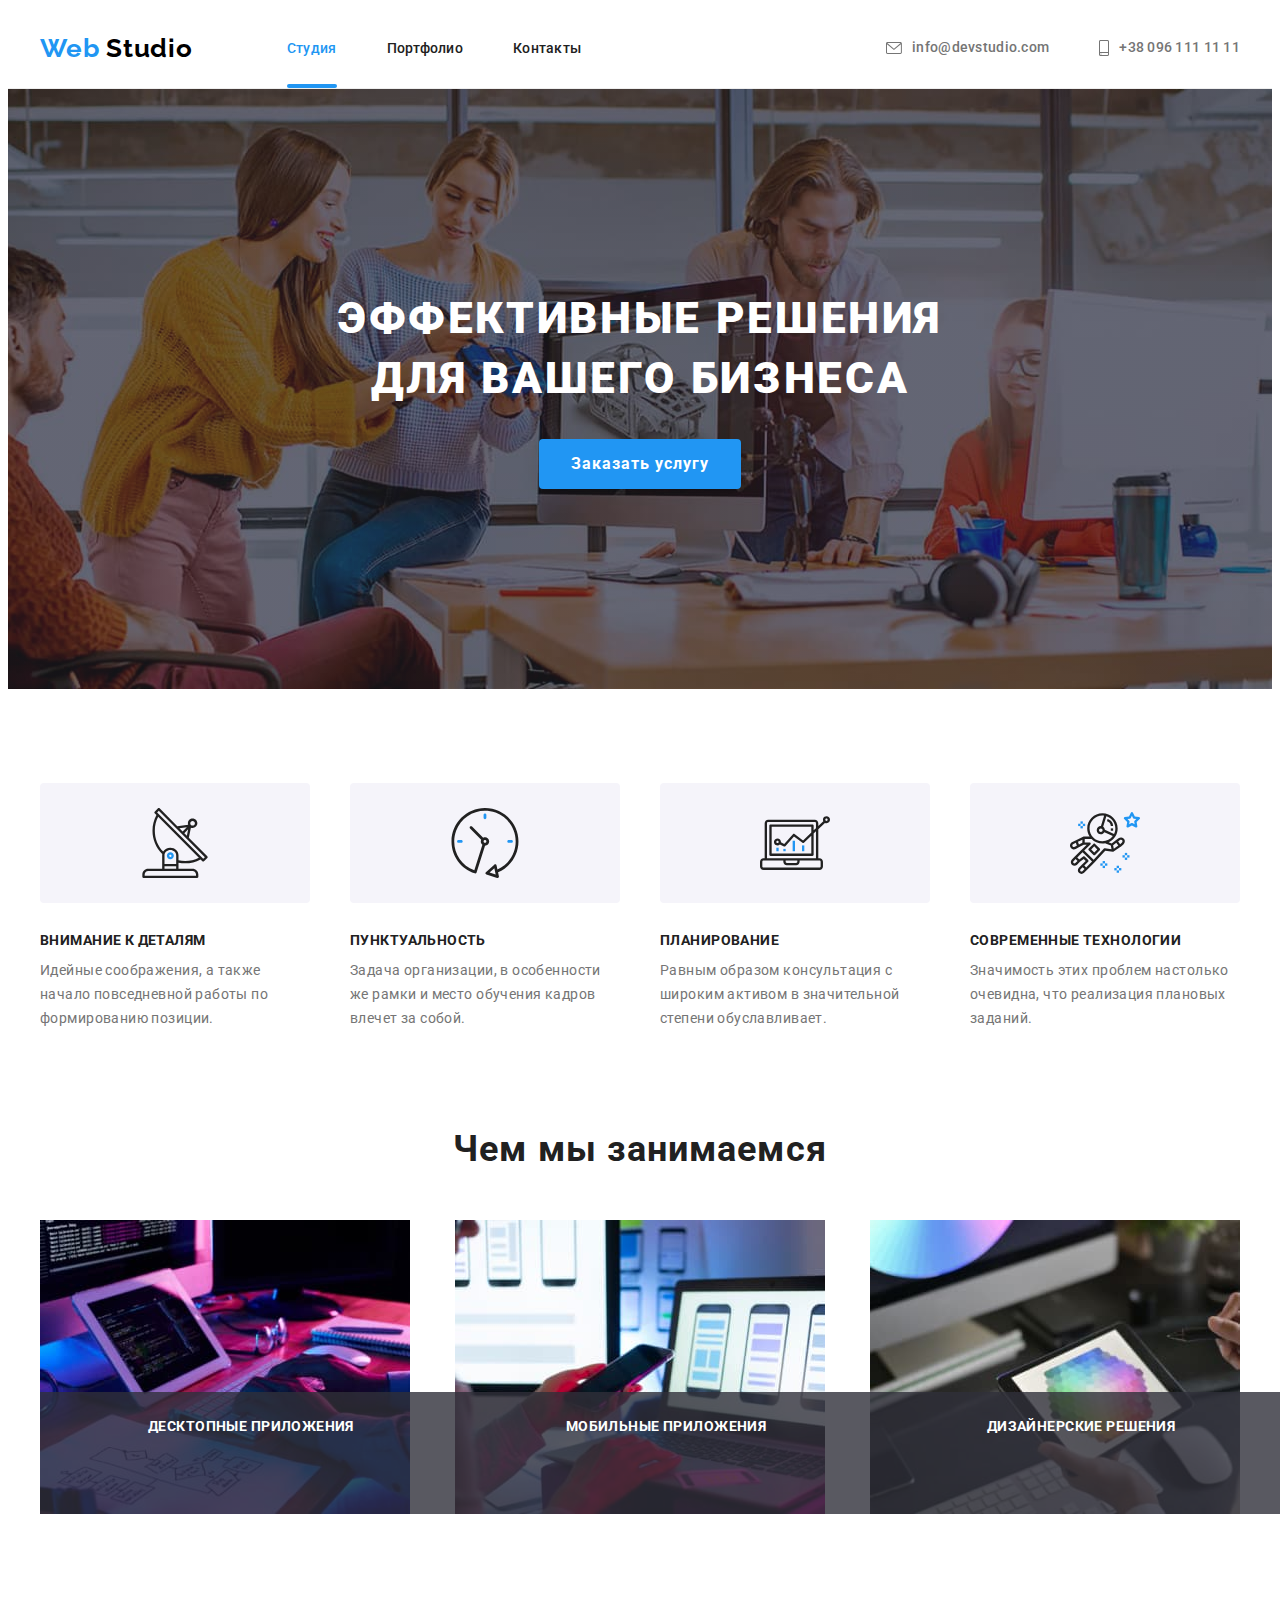
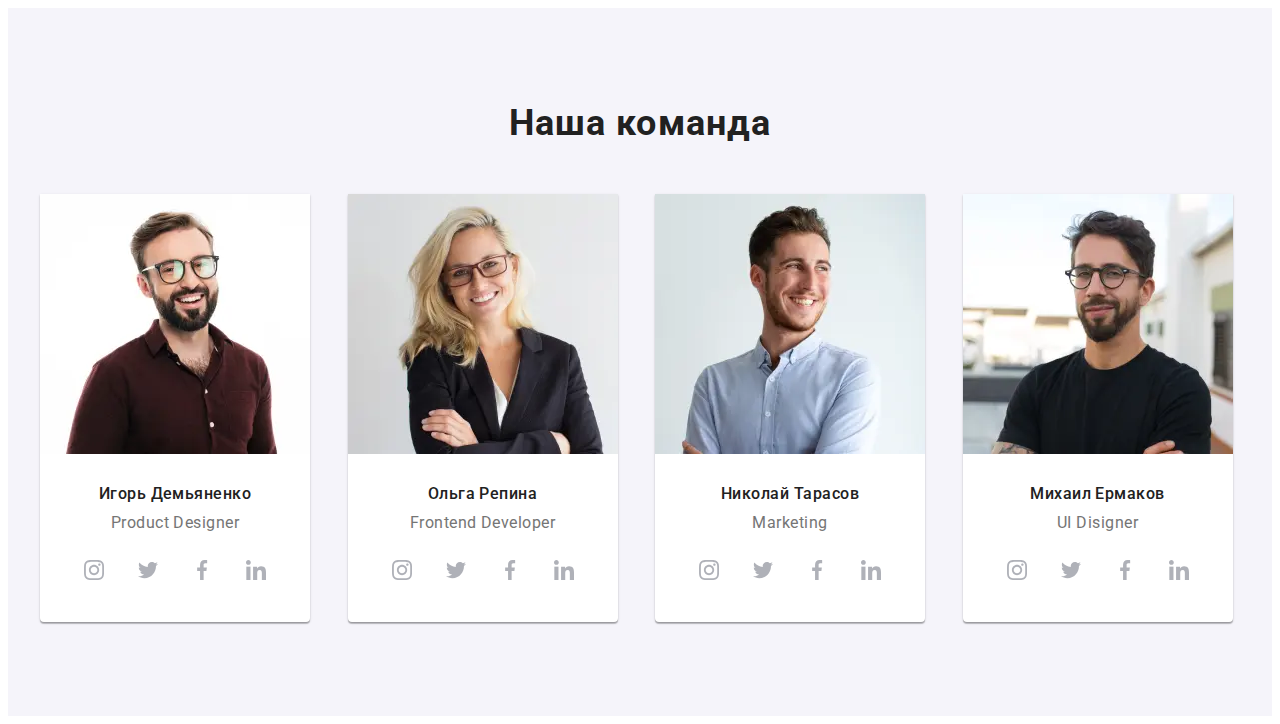
==== commit e7bc7591: "Tried to adapt team-section" ====
--- a/index.html
+++ b/index.html
@@ -193,7 +193,21 @@
 				<ul class="team-list list">
 					<li class="team-member">
 						<div class="team-member-card">
-							<img src="./images/demjanenko.jpg" alt="Игорь Демьяненко" width="270" />
+							<picture>
+								<source srcset="./images/demjanenko.webp 1x, ./images/demjanenko@2.webp 2x" media="(min-width: 1200px)"
+									type="image/webp" />
+								<source srcset="./images/demjanenko.jpg 1x, ./images/demjanenko@2.jpg 2x" media="(min-width: 1200px)" />
+								<source srcset="./images/demjanenko-tab.webp 1x, ./images/demjanenko-tab@2.webp 2x"
+									media="(min-width: 768px)" type="image/webp" />
+								<source srcset="./images/demjanenko-tab.jpg 1x, ./images/demjanenko-tab@2.jpg 2x"
+									media="(min-width: 768px)" />
+								<source srcset="./images/demjanenko-mob.webp 1x, ./images/demjanenko-mob@2.webp 2x"
+									media="(max-width: 767px)" type="image/webp" />
+								<source srcset="./images/demjanenko-mob.jpg 1x, ./images/demjanenko-mob@2.jpg 2x"
+									media="(max-width: 767px)" />
+
+								<img src="./images/demjanenko-mob.jpg" alt="Игорь Демьяненко" class="picture-team-member" />
+							</picture>
 							<div class="team-member-description">
 								<h3 class="team-member-name">Игорь Демьяненко</h3>
 								<p class="team-member-position" lang="en">
@@ -234,7 +248,19 @@
 					</li>
 					<li class="team-member">
 						<div class="team-member-card">
-							<img src="./images/repina.jpg" alt="Ольга Репина" width="270" />
+							<picture>
+								<source srcset="./images/repina.webp 1x, ./images/repina@2.webp 2x" media="(min-width: 1200px)"
+									type="image/webp" />
+								<source srcset="./images/repina.jpg 1x, ./images/repina@2.jpg 2x" media="(min-width: 1200px)" />
+								<source srcset="./images/repina-tab.webp 1x, ./images/repina-tab@2.webp 2x" media="(min-width: 768px)"
+									type="image/webp" />
+								<source srcset="./images/repina-tab.jpg 1x, ./images/repina-tab@2.jpg 2x" media="(min-width: 768px)" />
+								<source srcset="./images/repina-mob.webp 1x, ./images/repina-mob@2.webp 2x" media="(max-width: 767px)"
+									type="image/webp" />
+								<source srcset="./images/repina-mob.jpg 1x, ./images/repina-mob@2.jpg 2x" media="(max-width: 767px)" />
+
+								<img src="./images/repina-mob.jpg" alt="Ольга Репина" class="picture-team-member" />
+							</picture>
 							<div class="team-member-description">
 								<h3 class="team-member-name">Ольга Репина</h3>
 								<p class="team-member-position" lang="en">
@@ -275,7 +301,21 @@
 					</li>
 					<li class="team-member">
 						<div class="team-member-card">
-							<img src="./images/tarasov.jpg" alt="Николай Тарасов" width="270" />
+							<picture>
+								<source srcset="./images/tarasov.webp 1x, ./images/tarasov@2.webp 2x" media="(min-width: 1200px)"
+									type="image/webp" />
+								<source srcset="./images/tarasov.jpg 1x, ./images/tarasov@2.jpg 2x" media="(min-width: 1200px)" />
+								<source srcset="./images/tarasov-tab.webp 1x, ./images/tarasov-tab@2.webp 2x" media="(min-width: 768px)"
+									type="image/webp" />
+								<source srcset="./images/tarasov-tab.jpg 1x, ./images/tarasov-tab@2.jpg 2x"
+									media="(min-width: 768px)" />
+								<source srcset="./images/tarasov-mob.webp 1x, ./images/tarasov-mob@2.webp 2x" media="(max-width: 767px)"
+									type="image/webp" />
+								<source srcset="./images/tarasov-mob.jpg 1x, ./images/tarasov-mob@2.jpg 2x"
+									media="(max-width: 767px)" />
+
+								<img src="./images/tarasov-mob.jpg" alt="Николай Тарасов" class="picture-team-member" />
+							</picture>
 							<div class="team-member-description">
 								<h3 class="team-member-name">Николай Тарасов</h3>
 								<p class="team-member-position" lang="en">
@@ -316,7 +356,21 @@
 					</li>
 					<li class="team-member">
 						<div class="team-member-card">
-							<img src="./images/ermakov.jpg" alt="Михаил Ермаков" width="270" />
+							<picture>
+								<source srcset="./images/ermakov.webp 1x, ./images/ermakov@2.webp 2x" media="(min-width: 1200px)"
+									type="image/webp" />
+								<source srcset="./images/ermakov.jpg 1x, ./images/ermakov@2.jpg 2x" media="(min-width: 1200px)" />
+								<source srcset="./images/ermakov-tab.webp 1x, ./images/ermakov-tab@2.webp 2x" media="(min-width: 768px)"
+									type="image/webp" />
+								<source srcset="./images/ermakov-tab.jpg 1x, ./images/ermakov-tab@2.jpg 2x"
+									media="(min-width: 768px)" />
+								<source srcset="./images/ermakov-mob.webp 1x, ./images/ermakov-mob@2.webp 2x" media="(max-width: 767px)"
+									type="image/webp" />
+								<source srcset="./images/ermakov-mob.jpg 1x, ./images/ermakov-mob@2.jpg 2x"
+									media="(max-width: 767px)" />
+
+								<img src="./images/ermakov-mob.jpg" alt="Михаил Ермаков" class="pictur-team-member" />
+							</picture>
 							<div class="team-member-description">
 								<h3 class="team-member-name">Михаил Ермаков</h3>
 								<p class="team-member-position" lang="en">
--- a/css/main.min.css
+++ b/css/main.min.css
@@ -1,2 +1,2 @@
-:root{--primary-font-family: "Roboto", sans-serif;--secondary-font-family: "Raleway", sans-serif;--primary-text-color: #757575;--secondary-text-color: #212121;--top-logo-color: #000000;--contrast-accent-color: #ffffff;--primary-accent-color: #2196f3;--secondary-accent-color: #188ce8;--primary-background-color: #ffffff;--secondary-background-color: #f5f4fa;--hero-background-color: #c4c4c4;--footer-background-color: #2f303a;--footer-text-color: rgba(255, 255, 255, 0.6);--projects-card-border-color: #eeeeee;--section-border-color: #eeeeee;--social-list-icon-color: #afb1b8}.visually-hidden{position:absolute;width:1px;height:1px;margin:-1px;padding:0;overflow:hidden;border:0;clip:rect(0 0 0 0)}body{font-family:var(--primary-font-family);font-size:14px;color:var(--primary-text-color)}h1,h2,h3,h4,h5,h6,p{margin-top:0;margin-bottom:0}ul,ol{margin-top:0;margin-bottom:0;padding-left:0}img{display:block;max-width:100%;height:auto}.list{list-style:none}.link{text-decoration:none}.container{padding-left:15px;padding-right:15px}@media screen and (min-width: 480px){.container{width:480px;margin-left:auto;margin-right:auto}}@media screen and (min-width: 768px){.container{width:768px}}@media screen and (min-width: 1200px){.container{width:1200px}}.logo{font-family:var(--secondary-font-family);font-weight:700;font-size:26px;line-height:1.19;letter-spacing:0.03em;color:var(--primary-accent-color)}.logo_black{color:var(--top-logo-color)}.logo_white{color:var(--contrast-accent-color)}.main-title{margin-bottom:30px;font-weight:900;font-size:26px;line-height:1.62;text-align:center;letter-spacing:0.06em;text-transform:uppercase;color:var(--contrast-accent-color)}@media screen and (min-width: 1200px){.main-title{font-size:44px;line-height:1.36}}.title{margin-bottom:50px;font-weight:700;font-size:28px;line-height:1.179;text-align:center;letter-spacing:0.03em;color:var(--secondary-text-color)}@media screen and (min-width: 1200px){.title{font-size:36px;line-height:1.167}}.section{padding-top:60px;padding-bottom:60px}@media screen and (min-width: 1200px){.section{padding-top:94px;padding-bottom:94px}}.social-list{display:flex;justify-content:space-between}.social-list__link{display:flex;justify-content:center;align-items:center;width:44px;height:44px;border-radius:50%;transition:background-color 250ms cubic-bezier(0.4, 0, 0.2, 1)}.social-list__link:hover,.social-list__link:focus{background-color:var(--primary-accent-color)}.social-list__icon{fill:var(--social-list-icon-color);transition:fill 250ms cubic-bezier(0.4, 0, 0.2, 1)}.social-list__link:hover .social-list__icon,.social-list__link:focus .social-list__icon{fill:var(--contrast-accent-color)}.backdrop{position:fixed;top:0;left:0;width:100vw;height:100vh;background-color:rgba(0,0,0,0.2);transition:opacity 250ms cubic-bezier(0.4, 0, 0.2, 1),visibility 250ms cubic-bezier(0.4, 0, 0.2, 1);overflow-x:scroll}.backdrop.is-hidden{opacity:0;visibility:hidden;pointer-events:none}.modal{position:absolute;top:50%;left:50%;transform:translate(-50%, -50%);width:calc(100% - 20px);min-width:320px;height:610px;background-color:var(--primary-background-color)}@media screen and (min-width: 480px){.modal{width:450px}}@media screen and (min-width: 769px){.modal{width:528px;height:582px}}.modal-close-btn{position:absolute;top:8px;right:8px;display:flex;justify-content:center;align-items:center;padding:0;width:30px;height:30px;border-radius:50%;border:1px solid rgba(0,0,0,0.1);background-color:transparent;cursor:pointer}.modal-close-icon{transition:fill 250ms cubic-bezier(0.4, 0, 0.2, 1)}.modal-close-btn:hover .modal-close-icon,.modal-close-btn:focus .modal-close-icon{fill:var(--primary-accent-color)}.contact-form{padding:40px}.contact-form-title{display:block;margin-bottom:12px;font-family:'Roboto';font-style:normal;font-weight:700;font-size:20px;line-height:1.5;text-align:center;letter-spacing:0.03em;color:var(--secondary-text-color)}@media screen and (min-width: 769px){.contact-form-title{line-height:1.15}}.contact-form-field{display:block;margin-bottom:10px}.contact-form-field-label{font-family:'Roboto';font-style:normal;font-weight:400;font-size:12px;line-height:1.167;letter-spacing:0.01em;color:var(--primary-text-color)}.contact-form-input-wrapper{position:relative;display:block;margin-top:4px}.contact-form-input{width:100%;height:40px;padding-left:42px;border:1px solid rgba(33,33,33,0.2);box-sizing:border-box;border-radius:4px;transition:border-color 250ms cubic-bezier(0.4, 0, 0.2, 1)}.contact-form-input:focus{outline:none;border-color:var(--primary-accent-color)}.contact-form-input-icon{position:absolute;top:50%;left:12px;transform:translateY(-50%);fill:var(--secondary-text-color);transition:fill 250ms cubic-bezier(0.4, 0, 0.2, 1)}.contact-form-input:focus+.contact-form-input-icon{fill:var(--primary-accent-color)}.contact-form-message{margin-top:4px;padding:12px 16px;resize:none;width:100%;height:120px;border:1px solid rgba(33,33,33,0.2);box-sizing:border-box;border-radius:4px;transition:border-color 250ms cubic-bezier(0.4, 0, 0.2, 1)}.contact-form-message:focus{outline:none;border-color:var(--primary-accent-color)}.contact-form-message::placeholder{font-family:'Roboto';font-style:normal;font-weight:400;font-size:12px;line-height:1.167;letter-spacing:0.01em;color:rgba(117,117,117,0.5)}.contact-form-checkbox-wrapper{margin-top:12px;margin-bottom:30px}.contact-form-checkbox-label{display:flex;justify-content:center;align-items:center;font-family:'Roboto';font-style:normal;font-weight:400;font-size:12px;line-height:1.167;letter-spacing:0.03em}.contact-form-checkbox-label::before{display:inline-block;width:16px;height:16px;cursor:pointer;content:'';margin-right:6px;background-image:url("../images/checkbox-icon.svg");background-repeat:no-repeat;transition:background 250ms cubic-bezier(0.4, 0, 0.2, 1)}.contact-form-checkbox:checked+.contact-form-checkbox-label::before{background-image:url("../images/checked-checkbox-icon.svg");background-repeat:no-repeat}.contact-form-checkbox-label>a{color:var(--primary-accent-color)}@media screen and (min-width: 769px){.contact-form-checkbox-label{font-size:14px;line-height:1.71}}.contact-form-submit-btn{display:block;width:200px;padding:10px 32px;margin-left:auto;margin-right:auto;font-family:inherit;font-weight:700;font-size:16px;line-height:1.88;text-align:center;letter-spacing:0.06em;color:var(--contrast-accent-color);background-color:var(--primary-accent-color);box-shadow:0px 4px 4px rgba(0,0,0,0.15);border-radius:4px;border-width:0;cursor:pointer;transition:background-color 250ms cubic-bezier(0.4, 0, 0.2, 1)}.contact-form-submit-btn:hover,.contact-form-submit-btn:focus{background-color:var(--secondary-accent-color)}.header-container{display:flex;align-items:center}.header{max-height:80px;border-bottom:1px solid var(--section-border-color)}@media screen and (max-width: 767px){.header{max-height:60px;padding-top:10px;padding-bottom:10px}.nav{display:none}.contacts-list{display:none}.mobile-menu-btn{background-color:transparent;border:none;padding:0;line-height:0}.mobile-menu-btn__icon{transition:fill 250ms cubic-bezier(0.4, 0, 0.2, 1)}.mobile-menu-btn:hover .mobile-menu-btn__icon,.mobile-menu-btn:focus .mobile-menu-btn__icon{fill:var(--primary-accent-color)}.mobile-menu{position:absolute;top:0;left:0;overflow:auto;width:100%;height:100vh;background-color:var(--primary-background-color);opacity:0;visibility:hidden;pointer-events:none;transition:opacity 250ms cubic-bezier(0.4, 0, 0.2, 1),visibility 250ms cubic-bezier(0.4, 0, 0.2, 1)}.mobile-menu.is-open{opacity:1;visibility:visible;pointer-events:auto}.mobile-menu__close-btn{position:absolute;top:10px;right:15px;display:flex;justify-content:center;align-items:center;background-color:transparent;border:none;padding:0;line-height:0;cursor:pointer}.mobile-menu__close-icon{transition:fill 250ms cubic-bezier(0.4, 0, 0.2, 1)}.mobile-menu__close-btn:hover .mobile-menu__close-icon,.mobile-menu__close-btn:focus .mobile-menu__close-icon{fill:var(--primary-accent-color)}.mobile-menu__container{display:flex;flex-direction:column;position:relative;height:100%;padding:48px 40px}.mobile-menu__nav-item{margin-bottom:32px}.mobile-menu__nav-link{font-style:normal;font-weight:500;font-size:40px;line-height:1.18;text-align:center;letter-spacing:0.02em;color:var(--secondary-text-color);transition:color 250ms cubic-bezier(0.4, 0, 0.2, 1)}.mobile-menu__nav-link:hover,.mobile-menu__nav-link:focus{color:var(--primary-accent-color)}.current{color:var(--primary-accent-color)}.mobile-menu__contacts-wrapper{flex-basis:100%;display:flex;flex-direction:column;justify-content:end}.mobile-menu__contacts-item{margin-top:32px}.mobile-menu__contacts-link{font-style:normal;font-weight:500;letter-spacing:0.02em;color:var(--primary-text-color)}.mobile-menu__contacts-link.phone{font-size:34px;line-height:1.18;color:var(--primary-accent-color)}.mobile-menu__contacts-link.email{font-size:24px;line-height:1.667px}.mobile-menu__social{display:flex;flex-wrap:wrap;margin-top:54px;margin-left:-20px}.mobile-menu__social-item{margin-top:10px;margin-left:20px;margin-bottom:10px}.mobile-menu__social-link{padding-top:10px;padding-bottom:10px;font-style:normal;font-weight:500;font-size:18px;line-height:1.22;letter-spacing:0.02em;color:var(--primary-accent-color)}}@media screen and (min-width: 768px){.mobile-menu-btn{display:none}.mobile-menu{display:none}.header-container{min-height:80px}.nav-list{display:flex;align-items:center}.nav-list__item:not(:last-child){margin-right:50px}.nav-list__link{padding-top:32px;padding-bottom:32px;font-weight:500;line-height:1.14;letter-spacing:0.02em;color:var(--secondary-text-color);transition:color 250ms cubic-bezier(0.4, 0, 0.2, 1)}.nav-list__link:hover,.nav-list__link:focus{color:var(--primary-accent-color)}.current{color:var(--primary-accent-color)}.nav .current{position:relative}.nav .current::after{position:absolute;bottom:0;left:0;content:"";width:100%;height:4px;border-radius:2px;background-color:var(--primary-accent-color)}.contacts-list__link{display:flex;align-items:center;font-weight:500;line-height:1.14;letter-spacing:0.02em;color:var(--primary-text-color);transition:color 250ms cubic-bezier(0.4, 0, 0.2, 1)}.contacts-list__icon{margin-right:10px;fill:var(--primary-text-color);transition:fill 250ms cubic-bezier(0.4, 0, 0.2, 1)}.contacts-list__link:hover .contacts-list__icon,.contacts-list__link:focus .contacts-list__icon{fill:var(--primary-accent-color)}}@media screen and (max-width: 1200px){.header-container{justify-content:space-between}.contacts-list__item:not(:last-child){margin-bottom:10px}}@media screen and (min-width: 1200px){.header .contacts-list{display:flex;align-items:center;margin-left:auto}.header .contacts-list__link{padding-top:32px;padding-bottom:32px}.nav-list{margin-left:94px}.header .phone{margin-left:50px}}.hero-section{padding-top:118px;padding-bottom:118px;background-image:linear-gradient(to right, rgba(47,48,58,0.4), rgba(47,48,58,0.4)),url("../images/hero-bg-img-mob.jpg");background-repeat:no-repeat;background-position:center center;background-size:cover;background-color:var(--hero-background-color)}@media (min-device-pixel-ratio: 2), (min-resolution: 192dpi), (min-resolution: 2dppx){.hero-section{background-image:linear-gradient(to right, rgba(47,48,58,0.4), rgba(47,48,58,0.4)),url(../images/hero-bg-img-mob@2x.jpg)}}@media screen and (min-width: 481px){.hero-section{background-image:linear-gradient(to right, rgba(47,48,58,0.4), rgba(47,48,58,0.4)),url(../images/hero-bg-img-tab.jpg)}}@media screen and (min-width: 481px) and (min-device-pixel-ratio: 2), screen and (min-width: 481px) and (min-resolution: 192dpi), screen and (min-width: 481px) and (min-resolution: 2dppx){.hero-section{background-image:linear-gradient(to right, rgba(47,48,58,0.4), rgba(47,48,58,0.4)),url(../images/hero-bg-img-tab@2x.jpg)}}@media screen and (min-width: 769px){.hero-section{background-image:linear-gradient(to right, rgba(47,48,58,0.4), rgba(47,48,58,0.4)),url(../images/hero-bg-img.jpg)}}@media screen and (min-width: 769px) and (min-device-pixel-ratio: 2), screen and (min-width: 769px) and (min-resolution: 192dpi), screen and (min-width: 769px) and (min-resolution: 2dppx){.hero-section{background-image:linear-gradient(to right, rgba(47,48,58,0.4), rgba(47,48,58,0.4)),url(../images/hero-bg-img@2x.jpg)}}@media screen and (min-width: 1200px){.hero-section{padding-top:200px;padding-bottom:200px}}@media screen and (min-width: 1600px){.hero-section{background-size:contain}}.modal-btn{display:block;min-width:136px;padding:10px 32px;margin-left:auto;margin-right:auto;font-family:inherit;font-weight:700;font-size:16px;line-height:1.88;text-align:center;letter-spacing:0.06em;color:var(--contrast-accent-color);background-color:var(--primary-accent-color);box-shadow:0px 4px 4px rgba(0,0,0,0.15);border-radius:4px;border-width:0;cursor:pointer;transition:background-color 250ms cubic-bezier(0.4, 0, 0.2, 1)}.modal-btn:hover,.modal-btn:focus{background-color:var(--secondary-accent-color)}.features-list__item{max-width:450px}@media screen and (min-width: 768px){.features-list{display:flex;flex-wrap:wrap;justify-content:center;margin-top:-30px;margin-left:-30px}.features-list__item{width:354px;flex-basis:calc((100% - 60px) / 2);margin-left:30px;margin-top:30px}}@media screen and (min-width: 1200px){.features-section{padding-bottom:0}.features-list{flex-wrap:nowrap;justify-content:space-between;margin-top:0;margin-left:0}.features-list__item{width:270px;flex-basis:auto;margin-left:0;margin-top:0}.features-list__item:not(:last-child){margin-right:30px}}.features-list__icon-wrapper{display:flex;justify-content:center;align-items:center;width:100%;height:120px;margin-bottom:30px;background-color:var(--secondary-background-color);border-radius:4px}.features-list__title{margin-bottom:10px;font-size:14px;font-weight:700;line-height:1.14;letter-spacing:0.03em;text-align:center;text-transform:uppercase;color:var(--secondary-text-color)}@media screen and (min-width: 768px){.features-list__title{text-align:left}}.features-list__description{height:75px;line-height:1.71;letter-spacing:0.03em;color:var(--primary-text-color)}.activities-list{display:flex;justify-content:space-between}.activities-list__item{position:relative}.activities-list__title{position:absolute;left:0;bottom:0;width:100%;height:70px;padding:26px;font-style:normal;font-weight:700;font-size:14px;line-height:16px;text-align:center;letter-spacing:0.03em;text-transform:uppercase;color:var(--contrast-accent-color);background-color:rgba(47,48,58,0.8)}@media screen and (max-width: 1199px){.activities{display:none}}.team{background-color:var(--secondary-background-color)}.team-list{display:flex;flex-wrap:wrap;justify-content:center;margin-left:-30px;margin-top:-30px}.team-member{flex-basis:calc((100% - 120px) / 4);margin-left:30px;margin-top:30px}.team-member-card{background-color:var(--primary-background-color);box-shadow:0px 1px 3px rgba(0,0,0,0.12),0px 1px 1px rgba(0,0,0,0.14),0px 2px 1px rgba(0,0,0,0.2);border-radius:0px 0px 4px 4px}.team-member-description{padding:30px 32px}.team-member-name{margin-bottom:10px;font-weight:500;font-size:16px;line-height:1.19;text-align:center;letter-spacing:0.03em;color:var(--secondary-text-color)}.team-member-position{margin-bottom:16px;font-size:16px;line-height:1.19;text-align:center;letter-spacing:0.03em}.clients-list{display:flex;flex-wrap:wrap;justify-content:center;margin-left:-30px;margin-top:-30px}.clients-list__item{flex-basis:calc((100% - 180px) / 6);margin-left:30px;margin-top:30px}.clients-list__link{display:flex;justify-content:center;width:170px;height:92px;fill:var(--social-list-icon-color);border:1px solid var(--social-list-icon-color);border-radius:4px;transition:fill 250ms cubic-bezier(0.4, 0, 0.2, 1),border-color 250ms cubic-bezier(0.4, 0, 0.2, 1)}.clients-list__link:hover,.clients-list__link:focus{fill:var(--primary-accent-color);border-color:var(--primary-accent-color)}.clients-list__icon{align-self:center}.footer{padding-top:60px;padding-bottom:60px;background-color:var(--footer-background-color)}.contacts{min-width:230px;margin-top:20px;margin-right:70px;margin-bottom:0;font-style:inherit}.contacts .contacts-list{max-height:82px}.footer .contacts-list__item:not(:last-child){margin-bottom:8px}.contacts .link{font-weight:400;line-height:1.71;letter-spacing:0.03em;color:var(--footer-text-color);transition:color 250ms cubic-bezier(0.4, 0, 0.2, 1)}.contacts .post{color:var(--contrast-accent-color)}.contacts-list__link:hover,.contacts-list__link:focus{color:var(--primary-accent-color)}.footer-wraper{display:flex}.social-media{min-width:206px;margin-top:10px}.join,.subscribe-call{font-weight:700;font-size:14px;line-height:16px;letter-spacing:0.03em;text-transform:uppercase;color:var(--contrast-accent-color)}.footer .social-list{margin-top:20px}.footer .social-list__icon{fill:var(--contrast-accent-color)}.footer .social-list__link{background-color:rgba(255,255,255,0.1);transition:background-color 250ms cubic-bezier(0.4, 0, 0.2, 1)}.footer .social-list__link:hover,.footer .social-list__link:focus{background-color:var(--primary-accent-color)}.subscribe-form{margin-top:10px;margin-left:auto}.subscribe-form-email-wrapper{display:flex;justify-content:end;align-items:center;margin-top:20px}.subscribe-form-input{margin-right:12px;width:358px;height:50px;padding:16px;background-color:var(--footer-background-color);border:1px solid rgba(255,255,255,0.3);box-sizing:border-box;border-radius:4px;color:var(--contrast-accent-color);transition:border-color 250ms cubic-bezier(0.4, 0, 0.2, 1)}.subscribe-form-input::placeholder{font-family:'Roboto';font-style:normal;font-weight:400;font-size:16px;line-height:1.25;letter-spacing:0.03em;color:rgba(255,255,255,0.6)}.subscribe-form-input:focus{outline:none;border-color:var(--primary-accent-color)}.subscribe-form-submit-btn{display:inline-flex;align-items:center;min-width:200px;padding:10px 28px;font-family:inherit;font-weight:700;font-size:16px;line-height:1.88;text-align:center;letter-spacing:0.06em;color:var(--contrast-accent-color);background-color:var(--primary-accent-color);box-shadow:0px 4px 4px rgba(0,0,0,0.15);border-radius:4px;border-width:0;cursor:pointer;transition:background-color 250ms cubic-bezier(0.4, 0, 0.2, 1)}.subscribe-form-submit-btn::after{display:inline-block;margin-left:10px;content:'';width:24px;height:24px;background:url("../images/subscribe-icon.svg") no-repeat}.subscribe-form-submit-btn:hover,.subscribe-form-submit-btn:focus{background-color:var(--secondary-accent-color)}.filters-list{display:flex;justify-content:center;margin-bottom:50px;min-width:610px}.filters-list__item:not(:last-child){margin-right:8px}.filters-list__btn{padding:6px 22px;min-width:30px;font-family:inherit;font-weight:500;font-size:16px;line-height:1.63;text-align:center;letter-spacing:0.03em;color:var(--secondary-text-color);background-color:var(--secondary-background-color);border-radius:4px;border-width:0px;cursor:pointer;transition:color 250ms cubic-bezier(0.4, 0, 0.2, 1),background-color 250ms cubic-bezier(0.4, 0, 0.2, 1),box-shadow 250ms cubic-bezier(0.4, 0, 0.2, 1)}.filters-list__btn:hover,.filters-list__btn:focus{color:var(--contrast-accent-color);background-color:var(--primary-accent-color);box-shadow:0px 3px 1px rgba(0,0,0,0.1),0px 1px 2px rgba(0,0,0,0.08),0px 2px 2px rgba(0,0,0,0.12)}.projects-list{display:flex;flex-wrap:wrap;justify-content:center;margin-left:-30px;margin-top:-30px}.projects-list__item{flex-basis:calc((100% - 90px) / 3);margin-left:30px;margin-top:30px}.project-card{transition:box-shadow 250ms cubic-bezier(0.4, 0, 0.2, 1)}.projects-list__link:hover .project-card,.projects-list__link:focus .project-card{box-shadow:0px 1px 1px rgba(0,0,0,0.12),0px 4px 4px rgba(0,0,0,0.06),1px 4px 6px rgba(0,0,0,0.16)}.project-card__img-wrapper{position:relative;overflow:hidden}.project-card__overlay{position:absolute;top:0;left:0;width:100%;height:100%;padding:62px 24px;font-family:"Roboto";font-style:normal;font-weight:400;font-size:18px;line-height:1.56;letter-spacing:0.03em;color:var(--contrast-accent-color);background-color:rgba(33,150,243,0.9);overflow:auto;transform:translateY(100%);transition:transform 250ms cubic-bezier(0.4, 0, 0.2, 1)}.projects-list__link:hover .project-card__overlay,.projects-list__link:focus .project-card__overlay{transform:translateY(0%)}.project-discription{min-height:110px;padding:20px 24px;border-right:1px solid var(--projects-card-border-color);border-bottom:1px solid var(--projects-card-border-color);border-left:1px solid var(--projects-card-border-color)}.project-title{margin-bottom:8px;font-weight:700;font-size:18px;line-height:2;letter-spacing:0.06em;color:var(--secondary-text-color)}.projects-list__link{color:currentColor}
+:root{--primary-font-family: "Roboto", sans-serif;--secondary-font-family: "Raleway", sans-serif;--primary-text-color: #757575;--secondary-text-color: #212121;--top-logo-color: #000000;--contrast-accent-color: #ffffff;--primary-accent-color: #2196f3;--secondary-accent-color: #188ce8;--primary-background-color: #ffffff;--secondary-background-color: #f5f4fa;--hero-background-color: #c4c4c4;--footer-background-color: #2f303a;--footer-text-color: rgba(255, 255, 255, 0.6);--projects-card-border-color: #eeeeee;--section-border-color: #eeeeee;--social-list-icon-color: #afb1b8}.visually-hidden{position:absolute;width:1px;height:1px;margin:-1px;padding:0;overflow:hidden;border:0;clip:rect(0 0 0 0)}body{font-family:var(--primary-font-family);font-size:14px;color:var(--primary-text-color)}h1,h2,h3,h4,h5,h6,p{margin-top:0;margin-bottom:0}ul,ol{margin-top:0;margin-bottom:0;padding-left:0}img{display:block;max-width:100%;height:auto}.list{list-style:none}.link{text-decoration:none}.container{padding-left:15px;padding-right:15px}@media screen and (min-width: 480px){.container{width:480px;margin-left:auto;margin-right:auto}}@media screen and (min-width: 768px){.container{width:768px}}@media screen and (min-width: 1200px){.container{width:1200px}}.logo{font-family:var(--secondary-font-family);font-weight:700;font-size:26px;line-height:1.19;letter-spacing:0.03em;color:var(--primary-accent-color)}.logo_black{color:var(--top-logo-color)}.logo_white{color:var(--contrast-accent-color)}.main-title{margin-bottom:30px;font-weight:900;font-size:26px;line-height:1.62;text-align:center;letter-spacing:0.06em;text-transform:uppercase;color:var(--contrast-accent-color)}@media screen and (min-width: 1200px){.main-title{font-size:44px;line-height:1.36}}.title{margin-bottom:30px;font-weight:700;font-size:28px;line-height:1.179;text-align:center;letter-spacing:0.03em;color:var(--secondary-text-color)}@media screen and (min-width: 1200px){.title{margin-bottom:50px;font-size:36px;line-height:1.167}}.section{padding-top:60px;padding-bottom:60px}@media screen and (min-width: 1200px){.section{padding-top:94px;padding-bottom:94px}}.social-list{display:flex;justify-content:space-between}.social-list__link{display:flex;justify-content:center;align-items:center;width:44px;height:44px;border-radius:50%;transition:background-color 250ms cubic-bezier(0.4, 0, 0.2, 1)}.social-list__link:hover,.social-list__link:focus{background-color:var(--primary-accent-color)}.social-list__icon{fill:var(--social-list-icon-color);transition:fill 250ms cubic-bezier(0.4, 0, 0.2, 1)}.social-list__link:hover .social-list__icon,.social-list__link:focus .social-list__icon{fill:var(--contrast-accent-color)}.backdrop{position:fixed;top:0;left:0;width:100vw;height:100vh;background-color:rgba(0,0,0,0.2);transition:opacity 250ms cubic-bezier(0.4, 0, 0.2, 1),visibility 250ms cubic-bezier(0.4, 0, 0.2, 1);overflow-x:scroll}.backdrop.is-hidden{opacity:0;visibility:hidden;pointer-events:none}.modal{position:absolute;top:50%;left:50%;transform:translate(-50%, -50%);width:calc(100% - 20px);min-width:320px;height:610px;background-color:var(--primary-background-color)}@media screen and (min-width: 480px){.modal{width:450px}}@media screen and (min-width: 769px){.modal{width:528px;height:582px}}.modal-close-btn{position:absolute;top:8px;right:8px;display:flex;justify-content:center;align-items:center;padding:0;width:30px;height:30px;border-radius:50%;border:1px solid rgba(0,0,0,0.1);background-color:transparent;cursor:pointer}.modal-close-icon{transition:fill 250ms cubic-bezier(0.4, 0, 0.2, 1)}.modal-close-btn:hover .modal-close-icon,.modal-close-btn:focus .modal-close-icon{fill:var(--primary-accent-color)}.contact-form{padding:40px}.contact-form-title{display:block;margin-bottom:12px;font-family:'Roboto';font-style:normal;font-weight:700;font-size:20px;line-height:1.5;text-align:center;letter-spacing:0.03em;color:var(--secondary-text-color)}@media screen and (min-width: 769px){.contact-form-title{line-height:1.15}}.contact-form-field{display:block;margin-bottom:10px}.contact-form-field-label{font-family:'Roboto';font-style:normal;font-weight:400;font-size:12px;line-height:1.167;letter-spacing:0.01em;color:var(--primary-text-color)}.contact-form-input-wrapper{position:relative;display:block;margin-top:4px}.contact-form-input{width:100%;height:40px;padding-left:42px;border:1px solid rgba(33,33,33,0.2);box-sizing:border-box;border-radius:4px;transition:border-color 250ms cubic-bezier(0.4, 0, 0.2, 1)}.contact-form-input:focus{outline:none;border-color:var(--primary-accent-color)}.contact-form-input-icon{position:absolute;top:50%;left:12px;transform:translateY(-50%);fill:var(--secondary-text-color);transition:fill 250ms cubic-bezier(0.4, 0, 0.2, 1)}.contact-form-input:focus+.contact-form-input-icon{fill:var(--primary-accent-color)}.contact-form-message{margin-top:4px;padding:12px 16px;resize:none;width:100%;height:120px;border:1px solid rgba(33,33,33,0.2);box-sizing:border-box;border-radius:4px;transition:border-color 250ms cubic-bezier(0.4, 0, 0.2, 1)}.contact-form-message:focus{outline:none;border-color:var(--primary-accent-color)}.contact-form-message::placeholder{font-family:'Roboto';font-style:normal;font-weight:400;font-size:12px;line-height:1.167;letter-spacing:0.01em;color:rgba(117,117,117,0.5)}.contact-form-checkbox-wrapper{margin-top:12px;margin-bottom:30px}.contact-form-checkbox-label{display:flex;justify-content:center;align-items:center;font-family:'Roboto';font-style:normal;font-weight:400;font-size:12px;line-height:1.167;letter-spacing:0.03em}.contact-form-checkbox-label::before{display:inline-block;width:16px;height:16px;cursor:pointer;content:'';margin-right:6px;background-image:url("../images/checkbox-icon.svg");background-repeat:no-repeat;transition:background 250ms cubic-bezier(0.4, 0, 0.2, 1)}.contact-form-checkbox:checked+.contact-form-checkbox-label::before{background-image:url("../images/checked-checkbox-icon.svg");background-repeat:no-repeat}.contact-form-checkbox-label>a{color:var(--primary-accent-color)}@media screen and (min-width: 769px){.contact-form-checkbox-label{font-size:14px;line-height:1.71}}.contact-form-submit-btn{display:block;width:200px;padding:10px 32px;margin-left:auto;margin-right:auto;font-family:inherit;font-weight:700;font-size:16px;line-height:1.88;text-align:center;letter-spacing:0.06em;color:var(--contrast-accent-color);background-color:var(--primary-accent-color);box-shadow:0px 4px 4px rgba(0,0,0,0.15);border-radius:4px;border-width:0;cursor:pointer;transition:background-color 250ms cubic-bezier(0.4, 0, 0.2, 1)}.contact-form-submit-btn:hover,.contact-form-submit-btn:focus{background-color:var(--secondary-accent-color)}.header-container{display:flex;align-items:center}.header{max-height:80px;border-bottom:1px solid var(--section-border-color)}@media screen and (max-width: 767px){.header{max-height:60px;padding-top:10px;padding-bottom:10px}.nav{display:none}.contacts-list{display:none}.mobile-menu-btn{background-color:transparent;border:none;padding:0;line-height:0}.mobile-menu-btn__icon{transition:fill 250ms cubic-bezier(0.4, 0, 0.2, 1)}.mobile-menu-btn:hover .mobile-menu-btn__icon,.mobile-menu-btn:focus .mobile-menu-btn__icon{fill:var(--primary-accent-color)}.mobile-menu{position:absolute;top:0;left:0;overflow:auto;width:100%;height:100vh;background-color:var(--primary-background-color);opacity:0;visibility:hidden;pointer-events:none;transition:opacity 250ms cubic-bezier(0.4, 0, 0.2, 1),visibility 250ms cubic-bezier(0.4, 0, 0.2, 1)}.mobile-menu.is-open{opacity:1;visibility:visible;pointer-events:auto}.mobile-menu__close-btn{position:absolute;top:10px;right:15px;display:flex;justify-content:center;align-items:center;background-color:transparent;border:none;padding:0;line-height:0;cursor:pointer}.mobile-menu__close-icon{transition:fill 250ms cubic-bezier(0.4, 0, 0.2, 1)}.mobile-menu__close-btn:hover .mobile-menu__close-icon,.mobile-menu__close-btn:focus .mobile-menu__close-icon{fill:var(--primary-accent-color)}.mobile-menu__container{display:flex;flex-direction:column;position:relative;height:100%;padding:48px 40px}.mobile-menu__nav-item{margin-bottom:32px}.mobile-menu__nav-link{font-style:normal;font-weight:500;font-size:40px;line-height:1.18;text-align:center;letter-spacing:0.02em;color:var(--secondary-text-color);transition:color 250ms cubic-bezier(0.4, 0, 0.2, 1)}.mobile-menu__nav-link:hover,.mobile-menu__nav-link:focus{color:var(--primary-accent-color)}.current{color:var(--primary-accent-color)}.mobile-menu__contacts-wrapper{flex-basis:100%;display:flex;flex-direction:column;justify-content:end}.mobile-menu__contacts-item{margin-top:32px}.mobile-menu__contacts-link{font-style:normal;font-weight:500;letter-spacing:0.02em;color:var(--primary-text-color)}.mobile-menu__contacts-link.phone{font-size:34px;line-height:1.18;color:var(--primary-accent-color)}.mobile-menu__contacts-link.email{font-size:24px;line-height:1.667px}.mobile-menu__social{display:flex;flex-wrap:wrap;margin-top:54px;margin-left:-20px}.mobile-menu__social-item{margin-top:10px;margin-left:20px;margin-bottom:10px}.mobile-menu__social-link{padding-top:10px;padding-bottom:10px;font-style:normal;font-weight:500;font-size:18px;line-height:1.22;letter-spacing:0.02em;color:var(--primary-accent-color)}}@media screen and (min-width: 768px){.mobile-menu-btn{display:none}.mobile-menu{display:none}.header-container{min-height:80px}.nav-list{display:flex;align-items:center}.nav-list__item:not(:last-child){margin-right:50px}.nav-list__link{padding-top:32px;padding-bottom:32px;font-weight:500;line-height:1.14;letter-spacing:0.02em;color:var(--secondary-text-color);transition:color 250ms cubic-bezier(0.4, 0, 0.2, 1)}.nav-list__link:hover,.nav-list__link:focus{color:var(--primary-accent-color)}.current{color:var(--primary-accent-color)}.nav .current{position:relative}.nav .current::after{position:absolute;bottom:0;left:0;content:"";width:100%;height:4px;border-radius:2px;background-color:var(--primary-accent-color)}.contacts-list__link{display:flex;align-items:center;font-weight:500;line-height:1.14;letter-spacing:0.02em;color:var(--primary-text-color);transition:color 250ms cubic-bezier(0.4, 0, 0.2, 1)}.contacts-list__icon{margin-right:10px;fill:var(--primary-text-color);transition:fill 250ms cubic-bezier(0.4, 0, 0.2, 1)}.contacts-list__link:hover .contacts-list__icon,.contacts-list__link:focus .contacts-list__icon{fill:var(--primary-accent-color)}}@media screen and (max-width: 1200px){.header-container{justify-content:space-between}.contacts-list__item:not(:last-child){margin-bottom:10px}}@media screen and (min-width: 1200px){.header .contacts-list{display:flex;align-items:center;margin-left:auto}.header .contacts-list__link{padding-top:32px;padding-bottom:32px}.nav-list{margin-left:94px}.header .phone{margin-left:50px}}.hero-section{padding-top:118px;padding-bottom:118px;background-image:linear-gradient(to right, rgba(47,48,58,0.4), rgba(47,48,58,0.4)),url("../images/hero-bg-img-mob.jpg");background-repeat:no-repeat;background-position:center center;background-size:cover;background-color:var(--hero-background-color)}@media (min-device-pixel-ratio: 2), (min-resolution: 192dpi), (min-resolution: 2dppx){.hero-section{background-image:linear-gradient(to right, rgba(47,48,58,0.4), rgba(47,48,58,0.4)),url(../images/hero-bg-img-mob@2x.jpg)}}@media screen and (min-width: 481px){.hero-section{background-image:linear-gradient(to right, rgba(47,48,58,0.4), rgba(47,48,58,0.4)),url(../images/hero-bg-img-tab.jpg)}}@media screen and (min-width: 481px) and (min-device-pixel-ratio: 2), screen and (min-width: 481px) and (min-resolution: 192dpi), screen and (min-width: 481px) and (min-resolution: 2dppx){.hero-section{background-image:linear-gradient(to right, rgba(47,48,58,0.4), rgba(47,48,58,0.4)),url(../images/hero-bg-img-tab@2x.jpg)}}@media screen and (min-width: 769px){.hero-section{background-image:linear-gradient(to right, rgba(47,48,58,0.4), rgba(47,48,58,0.4)),url(../images/hero-bg-img.jpg)}}@media screen and (min-width: 769px) and (min-device-pixel-ratio: 2), screen and (min-width: 769px) and (min-resolution: 192dpi), screen and (min-width: 769px) and (min-resolution: 2dppx){.hero-section{background-image:linear-gradient(to right, rgba(47,48,58,0.4), rgba(47,48,58,0.4)),url(../images/hero-bg-img@2x.jpg)}}@media screen and (min-width: 1200px){.hero-section{padding-top:200px;padding-bottom:200px}}@media screen and (min-width: 1600px){.hero-section{background-size:contain}}.modal-btn{display:block;min-width:136px;padding:10px 32px;margin-left:auto;margin-right:auto;font-family:inherit;font-weight:700;font-size:16px;line-height:1.88;text-align:center;letter-spacing:0.06em;color:var(--contrast-accent-color);background-color:var(--primary-accent-color);box-shadow:0px 4px 4px rgba(0,0,0,0.15);border-radius:4px;border-width:0;cursor:pointer;transition:background-color 250ms cubic-bezier(0.4, 0, 0.2, 1)}.modal-btn:hover,.modal-btn:focus{background-color:var(--secondary-accent-color)}.features-list__item{max-width:450px}@media screen and (min-width: 768px){.features-list{display:flex;flex-wrap:wrap;justify-content:center;margin-top:-30px;margin-left:-30px}.features-list__item{width:354px;flex-basis:calc((100% - 60px) / 2);margin-left:30px;margin-top:30px}}@media screen and (min-width: 1200px){.features-section{padding-bottom:0}.features-list{flex-wrap:nowrap;justify-content:space-between;margin-top:0;margin-left:0}.features-list__item{width:270px;flex-basis:auto;margin-left:0;margin-top:0}.features-list__item:not(:last-child){margin-right:30px}}.features-list__icon-wrapper{display:flex;justify-content:center;align-items:center;width:100%;height:120px;margin-bottom:30px;background-color:var(--secondary-background-color);border-radius:4px}.features-list__title{margin-bottom:10px;font-size:14px;font-weight:700;line-height:1.14;letter-spacing:0.03em;text-align:center;text-transform:uppercase;color:var(--secondary-text-color)}@media screen and (min-width: 768px){.features-list__title{text-align:left}}.features-list__description{height:75px;line-height:1.71;letter-spacing:0.03em;color:var(--primary-text-color)}.activities-list{display:flex;justify-content:space-between}.activities-list__item{position:relative}.activities-list__title{position:absolute;left:0;bottom:0;width:100%;height:70px;padding:26px;font-style:normal;font-weight:700;font-size:14px;line-height:16px;text-align:center;letter-spacing:0.03em;text-transform:uppercase;color:var(--contrast-accent-color);background-color:rgba(47,48,58,0.8)}@media screen and (max-width: 1199px){.activities{display:none}}.team{background-color:var(--secondary-background-color)}@media screen and (max-width: 767px){.team-member:not(:last-child){margin-bottom:30px}}.team-member-card{background-color:var(--primary-background-color);box-shadow:0px 1px 3px rgba(0,0,0,0.12),0px 1px 1px rgba(0,0,0,0.14),0px 2px 1px rgba(0,0,0,0.2);border-radius:0px 0px 4px 4px}.team-member-description{max-width:450px;padding:30px 122px 24px}@media screen and (min-width: 768px){.team-list{display:flex;flex-wrap:wrap;justify-content:center;margin-left:-30px;margin-top:-30px}.team-member{flex-basis:calc((100% - 60px) / 2);margin-left:30px;margin-top:30px}.team-member-card{width:354px}.team-member-description{padding:30px 74px 24px}}@media screen and (min-width: 1200px){.team-member-card{width:270px}.team-member{flex-basis:calc((100% - 120px) / 4)}.team-member-description{padding:30px 32px}}.team-member-name{margin-bottom:10px;font-weight:500;font-size:16px;line-height:1.19;text-align:center;letter-spacing:0.03em;color:var(--secondary-text-color)}.team-member-position{margin-bottom:16px;font-size:16px;line-height:1.19;text-align:center;letter-spacing:0.03em}.clients-list{display:flex;flex-wrap:wrap;justify-content:center;margin-left:-30px;margin-top:-30px}.clients-list__item{flex-basis:calc((100% - 180px) / 6);margin-left:30px;margin-top:30px}.clients-list__link{display:flex;justify-content:center;width:170px;height:92px;fill:var(--social-list-icon-color);border:1px solid var(--social-list-icon-color);border-radius:4px;transition:fill 250ms cubic-bezier(0.4, 0, 0.2, 1),border-color 250ms cubic-bezier(0.4, 0, 0.2, 1)}.clients-list__link:hover,.clients-list__link:focus{fill:var(--primary-accent-color);border-color:var(--primary-accent-color)}.clients-list__icon{align-self:center}.footer{padding-top:60px;padding-bottom:60px;background-color:var(--footer-background-color)}.contacts{min-width:230px;margin-top:20px;margin-right:70px;margin-bottom:0;font-style:inherit}.contacts .contacts-list{max-height:82px}.footer .contacts-list__item:not(:last-child){margin-bottom:8px}.contacts .link{font-weight:400;line-height:1.71;letter-spacing:0.03em;color:var(--footer-text-color);transition:color 250ms cubic-bezier(0.4, 0, 0.2, 1)}.contacts .post{color:var(--contrast-accent-color)}.contacts-list__link:hover,.contacts-list__link:focus{color:var(--primary-accent-color)}.footer-wraper{display:flex}.social-media{min-width:206px;margin-top:10px}.join,.subscribe-call{font-weight:700;font-size:14px;line-height:16px;letter-spacing:0.03em;text-transform:uppercase;color:var(--contrast-accent-color)}.footer .social-list{margin-top:20px}.footer .social-list__icon{fill:var(--contrast-accent-color)}.footer .social-list__link{background-color:rgba(255,255,255,0.1);transition:background-color 250ms cubic-bezier(0.4, 0, 0.2, 1)}.footer .social-list__link:hover,.footer .social-list__link:focus{background-color:var(--primary-accent-color)}.subscribe-form{margin-top:10px;margin-left:auto}.subscribe-form-email-wrapper{display:flex;justify-content:end;align-items:center;margin-top:20px}.subscribe-form-input{margin-right:12px;width:358px;height:50px;padding:16px;background-color:var(--footer-background-color);border:1px solid rgba(255,255,255,0.3);box-sizing:border-box;border-radius:4px;color:var(--contrast-accent-color);transition:border-color 250ms cubic-bezier(0.4, 0, 0.2, 1)}.subscribe-form-input::placeholder{font-family:'Roboto';font-style:normal;font-weight:400;font-size:16px;line-height:1.25;letter-spacing:0.03em;color:rgba(255,255,255,0.6)}.subscribe-form-input:focus{outline:none;border-color:var(--primary-accent-color)}.subscribe-form-submit-btn{display:inline-flex;align-items:center;min-width:200px;padding:10px 28px;font-family:inherit;font-weight:700;font-size:16px;line-height:1.88;text-align:center;letter-spacing:0.06em;color:var(--contrast-accent-color);background-color:var(--primary-accent-color);box-shadow:0px 4px 4px rgba(0,0,0,0.15);border-radius:4px;border-width:0;cursor:pointer;transition:background-color 250ms cubic-bezier(0.4, 0, 0.2, 1)}.subscribe-form-submit-btn::after{display:inline-block;margin-left:10px;content:'';width:24px;height:24px;background:url("../images/subscribe-icon.svg") no-repeat}.subscribe-form-submit-btn:hover,.subscribe-form-submit-btn:focus{background-color:var(--secondary-accent-color)}.filters-list{display:flex;justify-content:center;margin-bottom:50px;min-width:610px}.filters-list__item:not(:last-child){margin-right:8px}.filters-list__btn{padding:6px 22px;min-width:30px;font-family:inherit;font-weight:500;font-size:16px;line-height:1.63;text-align:center;letter-spacing:0.03em;color:var(--secondary-text-color);background-color:var(--secondary-background-color);border-radius:4px;border-width:0px;cursor:pointer;transition:color 250ms cubic-bezier(0.4, 0, 0.2, 1),background-color 250ms cubic-bezier(0.4, 0, 0.2, 1),box-shadow 250ms cubic-bezier(0.4, 0, 0.2, 1)}.filters-list__btn:hover,.filters-list__btn:focus{color:var(--contrast-accent-color);background-color:var(--primary-accent-color);box-shadow:0px 3px 1px rgba(0,0,0,0.1),0px 1px 2px rgba(0,0,0,0.08),0px 2px 2px rgba(0,0,0,0.12)}.projects-list{display:flex;flex-wrap:wrap;justify-content:center;margin-left:-30px;margin-top:-30px}.projects-list__item{flex-basis:calc((100% - 90px) / 3);margin-left:30px;margin-top:30px}.project-card{transition:box-shadow 250ms cubic-bezier(0.4, 0, 0.2, 1)}.projects-list__link:hover .project-card,.projects-list__link:focus .project-card{box-shadow:0px 1px 1px rgba(0,0,0,0.12),0px 4px 4px rgba(0,0,0,0.06),1px 4px 6px rgba(0,0,0,0.16)}.project-card__img-wrapper{position:relative;overflow:hidden}.project-card__overlay{position:absolute;top:0;left:0;width:100%;height:100%;padding:62px 24px;font-family:"Roboto";font-style:normal;font-weight:400;font-size:18px;line-height:1.56;letter-spacing:0.03em;color:var(--contrast-accent-color);background-color:rgba(33,150,243,0.9);overflow:auto;transform:translateY(100%);transition:transform 250ms cubic-bezier(0.4, 0, 0.2, 1)}.projects-list__link:hover .project-card__overlay,.projects-list__link:focus .project-card__overlay{transform:translateY(0%)}.project-discription{min-height:110px;padding:20px 24px;border-right:1px solid var(--projects-card-border-color);border-bottom:1px solid var(--projects-card-border-color);border-left:1px solid var(--projects-card-border-color)}.project-title{margin-bottom:8px;font-weight:700;font-size:18px;line-height:2;letter-spacing:0.06em;color:var(--secondary-text-color)}.projects-list__link{color:currentColor}
 /*# sourceMappingURL=main.min.css.map */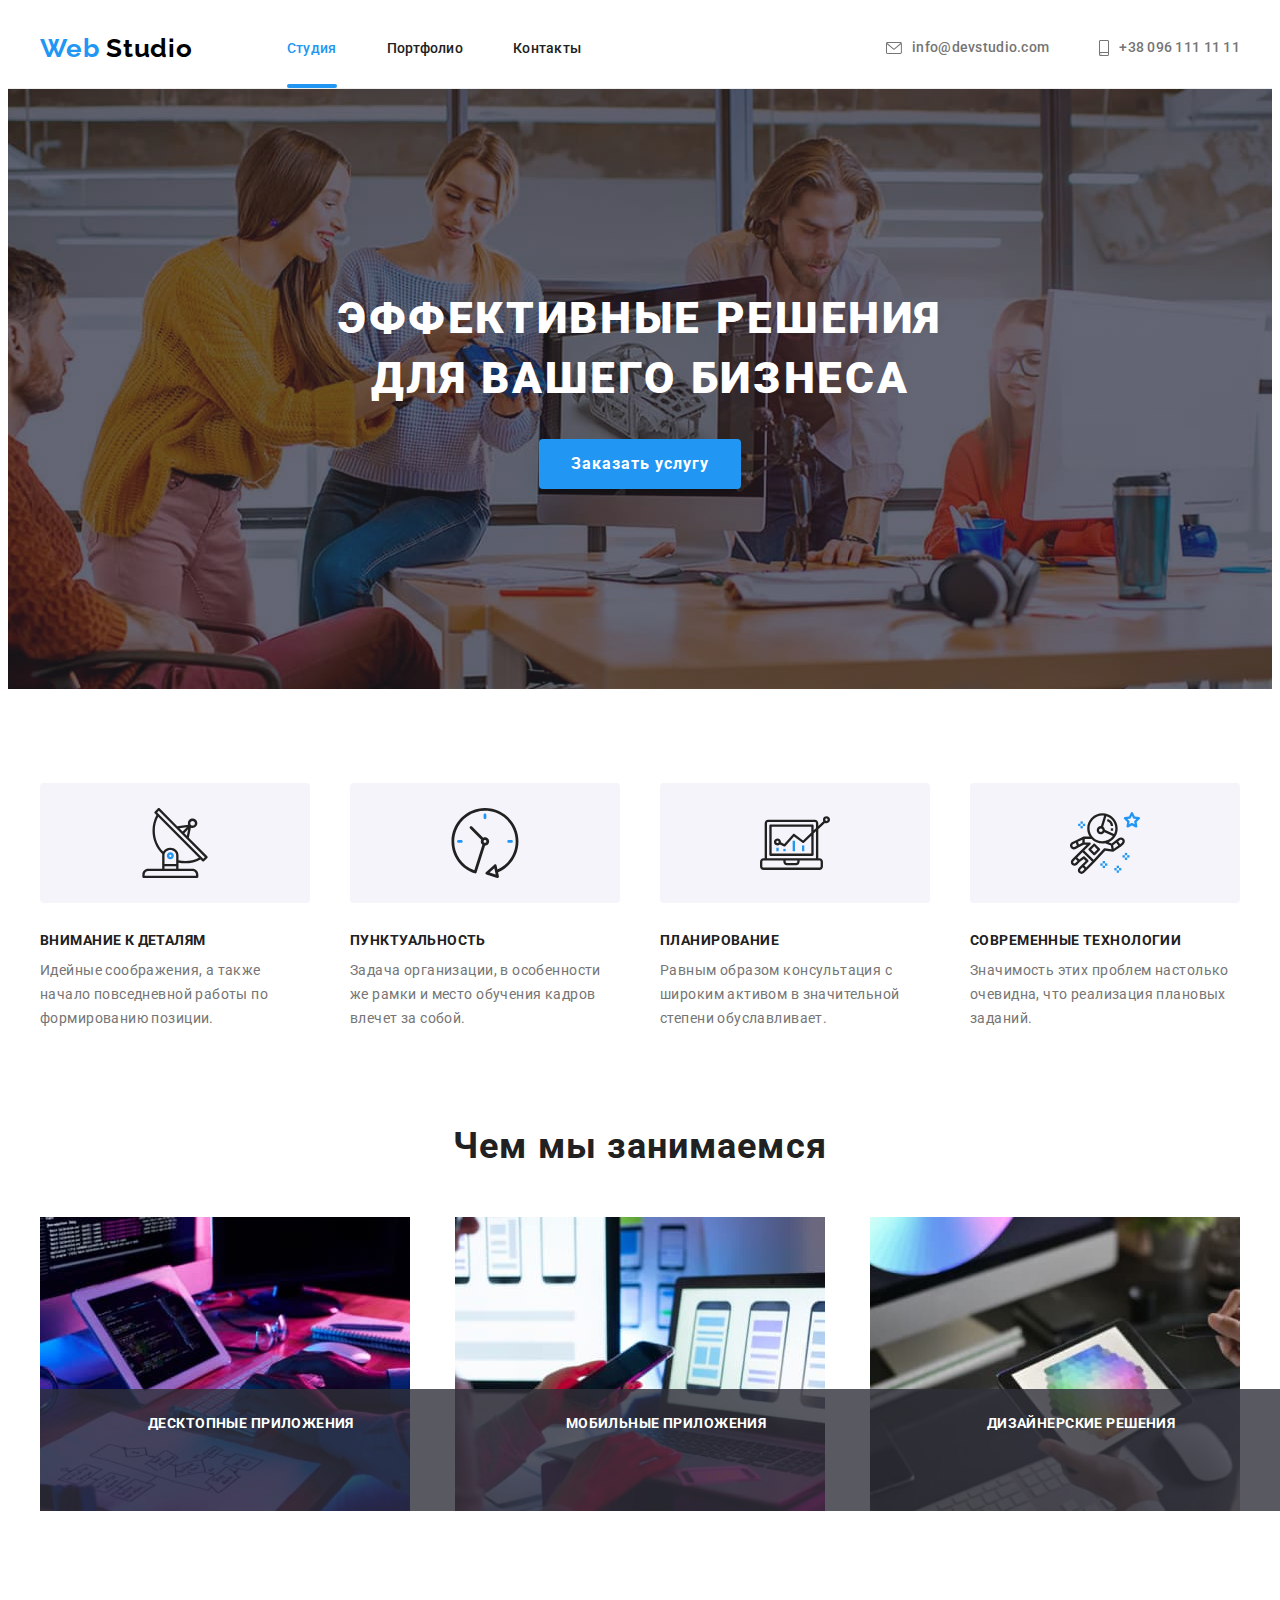
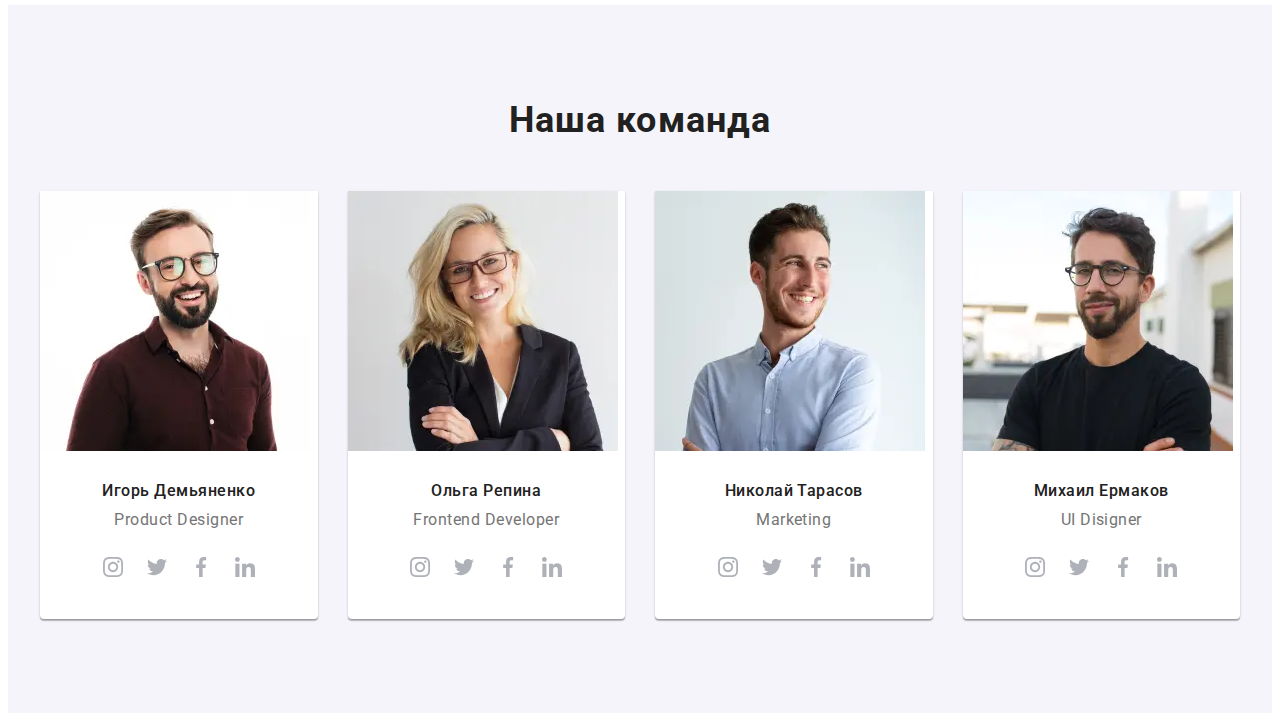
==== commit 253ee0c5: "Finished to adapt team-section" ====
--- a/index.html
+++ b/index.html
@@ -194,16 +194,17 @@
 					<li class="team-member">
 						<div class="team-member-card">
 							<picture>
-								<source srcset="./images/demjanenko.webp 1x, ./images/demjanenko@2.webp 2x" media="(min-width: 1200px)"
+								<source srcset="./images/demjanenko.webp 1x, ./images/demjanenko@2x.webp 2x" media="(min-width: 1200px)"
 									type="image/webp" />
-								<source srcset="./images/demjanenko.jpg 1x, ./images/demjanenko@2.jpg 2x" media="(min-width: 1200px)" />
-								<source srcset="./images/demjanenko-tab.webp 1x, ./images/demjanenko-tab@2.webp 2x"
+								<source srcset="./images/demjanenko.jpg 1x, ./images/demjanenko@2x.jpg 2x"
+									media="(min-width: 1200px)" />
+								<source srcset="./images/demjanenko-tab.webp 1x, ./images/demjanenko-tab@2x.webp 2x"
 									media="(min-width: 768px)" type="image/webp" />
-								<source srcset="./images/demjanenko-tab.jpg 1x, ./images/demjanenko-tab@2.jpg 2x"
+								<source srcset="./images/demjanenko-tab.jpg 1x, ./images/demjanenko-tab@2x.jpg 2x"
 									media="(min-width: 768px)" />
-								<source srcset="./images/demjanenko-mob.webp 1x, ./images/demjanenko-mob@2.webp 2x"
+								<source srcset="./images/demjanenko-mob.webp 1x, ./images/demjanenko-mob@2x.webp 2x"
 									media="(max-width: 767px)" type="image/webp" />
-								<source srcset="./images/demjanenko-mob.jpg 1x, ./images/demjanenko-mob@2.jpg 2x"
+								<source srcset="./images/demjanenko-mob.jpg 1x, ./images/demjanenko-mob@2x.jpg 2x"
 									media="(max-width: 767px)" />
 
 								<img src="./images/demjanenko-mob.jpg" alt="Игорь Демьяненко" class="picture-team-member" />
@@ -249,15 +250,15 @@
 					<li class="team-member">
 						<div class="team-member-card">
 							<picture>
-								<source srcset="./images/repina.webp 1x, ./images/repina@2.webp 2x" media="(min-width: 1200px)"
+								<source srcset="./images/repina.webp 1x, ./images/repina@2x.webp 2x" media="(min-width: 1200px)"
 									type="image/webp" />
-								<source srcset="./images/repina.jpg 1x, ./images/repina@2.jpg 2x" media="(min-width: 1200px)" />
-								<source srcset="./images/repina-tab.webp 1x, ./images/repina-tab@2.webp 2x" media="(min-width: 768px)"
+								<source srcset="./images/repina.jpg 1x, ./images/repina@2x.jpg 2x" media="(min-width: 1200px)" />
+								<source srcset="./images/repina-tab.webp 1x, ./images/repina-tab@2x.webp 2x" media="(min-width: 768px)"
 									type="image/webp" />
-								<source srcset="./images/repina-tab.jpg 1x, ./images/repina-tab@2.jpg 2x" media="(min-width: 768px)" />
-								<source srcset="./images/repina-mob.webp 1x, ./images/repina-mob@2.webp 2x" media="(max-width: 767px)"
+								<source srcset="./images/repina-tab.jpg 1x, ./images/repina-tab@2x.jpg 2x" media="(min-width: 768px)" />
+								<source srcset="./images/repina-mob.webp 1x, ./images/repina-mob@2x.webp 2x" media="(max-width: 767px)"
 									type="image/webp" />
-								<source srcset="./images/repina-mob.jpg 1x, ./images/repina-mob@2.jpg 2x" media="(max-width: 767px)" />
+								<source srcset="./images/repina-mob.jpg 1x, ./images/repina-mob@2x.jpg 2x" media="(max-width: 767px)" />
 
 								<img src="./images/repina-mob.jpg" alt="Ольга Репина" class="picture-team-member" />
 							</picture>
@@ -302,16 +303,16 @@
 					<li class="team-member">
 						<div class="team-member-card">
 							<picture>
-								<source srcset="./images/tarasov.webp 1x, ./images/tarasov@2.webp 2x" media="(min-width: 1200px)"
+								<source srcset="./images/tarasov.webp 1x, ./images/tarasov@2x.webp 2x" media="(min-width: 1200px)"
 									type="image/webp" />
-								<source srcset="./images/tarasov.jpg 1x, ./images/tarasov@2.jpg 2x" media="(min-width: 1200px)" />
-								<source srcset="./images/tarasov-tab.webp 1x, ./images/tarasov-tab@2.webp 2x" media="(min-width: 768px)"
-									type="image/webp" />
-								<source srcset="./images/tarasov-tab.jpg 1x, ./images/tarasov-tab@2.jpg 2x"
+								<source srcset="./images/tarasov.jpg 1x, ./images/tarasov@2x.jpg 2x" media="(min-width: 1200px)" />
+								<source srcset="./images/tarasov-tab.webp 1x, ./images/tarasov-tab@2x.webp 2x"
+									media="(min-width: 768px)" type="image/webp" />
+								<source srcset="./images/tarasov-tab.jpg 1x, ./images/tarasov-tab@2x.jpg 2x"
 									media="(min-width: 768px)" />
-								<source srcset="./images/tarasov-mob.webp 1x, ./images/tarasov-mob@2.webp 2x" media="(max-width: 767px)"
-									type="image/webp" />
-								<source srcset="./images/tarasov-mob.jpg 1x, ./images/tarasov-mob@2.jpg 2x"
+								<source srcset="./images/tarasov-mob.webp 1x, ./images/tarasov-mob@2x.webp 2x"
+									media="(max-width: 767px)" type="image/webp" />
+								<source srcset="./images/tarasov-mob.jpg 1x, ./images/tarasov-mob@2xx.jpg 2x"
 									media="(max-width: 767px)" />
 
 								<img src="./images/tarasov-mob.jpg" alt="Николай Тарасов" class="picture-team-member" />
@@ -357,16 +358,16 @@
 					<li class="team-member">
 						<div class="team-member-card">
 							<picture>
-								<source srcset="./images/ermakov.webp 1x, ./images/ermakov@2.webp 2x" media="(min-width: 1200px)"
+								<source srcset="./images/ermakov.webp 1x, ./images/ermakov@2x.webp 2x" media="(min-width: 1200px)"
 									type="image/webp" />
-								<source srcset="./images/ermakov.jpg 1x, ./images/ermakov@2.jpg 2x" media="(min-width: 1200px)" />
-								<source srcset="./images/ermakov-tab.webp 1x, ./images/ermakov-tab@2.webp 2x" media="(min-width: 768px)"
-									type="image/webp" />
-								<source srcset="./images/ermakov-tab.jpg 1x, ./images/ermakov-tab@2.jpg 2x"
+								<source srcset="./images/ermakov.jpg 1x, ./images/ermakov@2x.jpg 2x" media="(min-width: 1200px)" />
+								<source srcset="./images/ermakov-tab.webp 1x, ./images/ermakov-tab@2x.webp 2x"
+									media="(min-width: 768px)" type="image/webp" />
+								<source srcset="./images/ermakov-tab.jpg 1x, ./images/ermakov-tab@2x.jpg 2x"
 									media="(min-width: 768px)" />
-								<source srcset="./images/ermakov-mob.webp 1x, ./images/ermakov-mob@2.webp 2x" media="(max-width: 767px)"
-									type="image/webp" />
-								<source srcset="./images/ermakov-mob.jpg 1x, ./images/ermakov-mob@2.jpg 2x"
+								<source srcset="./images/ermakov-mob.webp 1x, ./images/ermakov-mob@2x.webp 2x"
+									media="(max-width: 767px)" type="image/webp" />
+								<source srcset="./images/ermakov-mob.jpg 1x, ./images/ermakov-mob@2x.jpg 2x"
 									media="(max-width: 767px)" />
 
 								<img src="./images/ermakov-mob.jpg" alt="Михаил Ермаков" class="pictur-team-member" />
--- a/css/main.min.css
+++ b/css/main.min.css
@@ -1,2 +1,2 @@
-:root{--primary-font-family: "Roboto", sans-serif;--secondary-font-family: "Raleway", sans-serif;--primary-text-color: #757575;--secondary-text-color: #212121;--top-logo-color: #000000;--contrast-accent-color: #ffffff;--primary-accent-color: #2196f3;--secondary-accent-color: #188ce8;--primary-background-color: #ffffff;--secondary-background-color: #f5f4fa;--hero-background-color: #c4c4c4;--footer-background-color: #2f303a;--footer-text-color: rgba(255, 255, 255, 0.6);--projects-card-border-color: #eeeeee;--section-border-color: #eeeeee;--social-list-icon-color: #afb1b8}.visually-hidden{position:absolute;width:1px;height:1px;margin:-1px;padding:0;overflow:hidden;border:0;clip:rect(0 0 0 0)}body{font-family:var(--primary-font-family);font-size:14px;color:var(--primary-text-color)}h1,h2,h3,h4,h5,h6,p{margin-top:0;margin-bottom:0}ul,ol{margin-top:0;margin-bottom:0;padding-left:0}img{display:block;max-width:100%;height:auto}.list{list-style:none}.link{text-decoration:none}.container{padding-left:15px;padding-right:15px}@media screen and (min-width: 480px){.container{width:480px;margin-left:auto;margin-right:auto}}@media screen and (min-width: 768px){.container{width:768px}}@media screen and (min-width: 1200px){.container{width:1200px}}.logo{font-family:var(--secondary-font-family);font-weight:700;font-size:26px;line-height:1.19;letter-spacing:0.03em;color:var(--primary-accent-color)}.logo_black{color:var(--top-logo-color)}.logo_white{color:var(--contrast-accent-color)}.main-title{margin-bottom:30px;font-weight:900;font-size:26px;line-height:1.62;text-align:center;letter-spacing:0.06em;text-transform:uppercase;color:var(--contrast-accent-color)}@media screen and (min-width: 1200px){.main-title{font-size:44px;line-height:1.36}}.title{margin-bottom:30px;font-weight:700;font-size:28px;line-height:1.179;text-align:center;letter-spacing:0.03em;color:var(--secondary-text-color)}@media screen and (min-width: 1200px){.title{margin-bottom:50px;font-size:36px;line-height:1.167}}.section{padding-top:60px;padding-bottom:60px}@media screen and (min-width: 1200px){.section{padding-top:94px;padding-bottom:94px}}.social-list{display:flex;justify-content:space-between}.social-list__link{display:flex;justify-content:center;align-items:center;width:44px;height:44px;border-radius:50%;transition:background-color 250ms cubic-bezier(0.4, 0, 0.2, 1)}.social-list__link:hover,.social-list__link:focus{background-color:var(--primary-accent-color)}.social-list__icon{fill:var(--social-list-icon-color);transition:fill 250ms cubic-bezier(0.4, 0, 0.2, 1)}.social-list__link:hover .social-list__icon,.social-list__link:focus .social-list__icon{fill:var(--contrast-accent-color)}.backdrop{position:fixed;top:0;left:0;width:100vw;height:100vh;background-color:rgba(0,0,0,0.2);transition:opacity 250ms cubic-bezier(0.4, 0, 0.2, 1),visibility 250ms cubic-bezier(0.4, 0, 0.2, 1);overflow-x:scroll}.backdrop.is-hidden{opacity:0;visibility:hidden;pointer-events:none}.modal{position:absolute;top:50%;left:50%;transform:translate(-50%, -50%);width:calc(100% - 20px);min-width:320px;height:610px;background-color:var(--primary-background-color)}@media screen and (min-width: 480px){.modal{width:450px}}@media screen and (min-width: 769px){.modal{width:528px;height:582px}}.modal-close-btn{position:absolute;top:8px;right:8px;display:flex;justify-content:center;align-items:center;padding:0;width:30px;height:30px;border-radius:50%;border:1px solid rgba(0,0,0,0.1);background-color:transparent;cursor:pointer}.modal-close-icon{transition:fill 250ms cubic-bezier(0.4, 0, 0.2, 1)}.modal-close-btn:hover .modal-close-icon,.modal-close-btn:focus .modal-close-icon{fill:var(--primary-accent-color)}.contact-form{padding:40px}.contact-form-title{display:block;margin-bottom:12px;font-family:'Roboto';font-style:normal;font-weight:700;font-size:20px;line-height:1.5;text-align:center;letter-spacing:0.03em;color:var(--secondary-text-color)}@media screen and (min-width: 769px){.contact-form-title{line-height:1.15}}.contact-form-field{display:block;margin-bottom:10px}.contact-form-field-label{font-family:'Roboto';font-style:normal;font-weight:400;font-size:12px;line-height:1.167;letter-spacing:0.01em;color:var(--primary-text-color)}.contact-form-input-wrapper{position:relative;display:block;margin-top:4px}.contact-form-input{width:100%;height:40px;padding-left:42px;border:1px solid rgba(33,33,33,0.2);box-sizing:border-box;border-radius:4px;transition:border-color 250ms cubic-bezier(0.4, 0, 0.2, 1)}.contact-form-input:focus{outline:none;border-color:var(--primary-accent-color)}.contact-form-input-icon{position:absolute;top:50%;left:12px;transform:translateY(-50%);fill:var(--secondary-text-color);transition:fill 250ms cubic-bezier(0.4, 0, 0.2, 1)}.contact-form-input:focus+.contact-form-input-icon{fill:var(--primary-accent-color)}.contact-form-message{margin-top:4px;padding:12px 16px;resize:none;width:100%;height:120px;border:1px solid rgba(33,33,33,0.2);box-sizing:border-box;border-radius:4px;transition:border-color 250ms cubic-bezier(0.4, 0, 0.2, 1)}.contact-form-message:focus{outline:none;border-color:var(--primary-accent-color)}.contact-form-message::placeholder{font-family:'Roboto';font-style:normal;font-weight:400;font-size:12px;line-height:1.167;letter-spacing:0.01em;color:rgba(117,117,117,0.5)}.contact-form-checkbox-wrapper{margin-top:12px;margin-bottom:30px}.contact-form-checkbox-label{display:flex;justify-content:center;align-items:center;font-family:'Roboto';font-style:normal;font-weight:400;font-size:12px;line-height:1.167;letter-spacing:0.03em}.contact-form-checkbox-label::before{display:inline-block;width:16px;height:16px;cursor:pointer;content:'';margin-right:6px;background-image:url("../images/checkbox-icon.svg");background-repeat:no-repeat;transition:background 250ms cubic-bezier(0.4, 0, 0.2, 1)}.contact-form-checkbox:checked+.contact-form-checkbox-label::before{background-image:url("../images/checked-checkbox-icon.svg");background-repeat:no-repeat}.contact-form-checkbox-label>a{color:var(--primary-accent-color)}@media screen and (min-width: 769px){.contact-form-checkbox-label{font-size:14px;line-height:1.71}}.contact-form-submit-btn{display:block;width:200px;padding:10px 32px;margin-left:auto;margin-right:auto;font-family:inherit;font-weight:700;font-size:16px;line-height:1.88;text-align:center;letter-spacing:0.06em;color:var(--contrast-accent-color);background-color:var(--primary-accent-color);box-shadow:0px 4px 4px rgba(0,0,0,0.15);border-radius:4px;border-width:0;cursor:pointer;transition:background-color 250ms cubic-bezier(0.4, 0, 0.2, 1)}.contact-form-submit-btn:hover,.contact-form-submit-btn:focus{background-color:var(--secondary-accent-color)}.header-container{display:flex;align-items:center}.header{max-height:80px;border-bottom:1px solid var(--section-border-color)}@media screen and (max-width: 767px){.header{max-height:60px;padding-top:10px;padding-bottom:10px}.nav{display:none}.contacts-list{display:none}.mobile-menu-btn{background-color:transparent;border:none;padding:0;line-height:0}.mobile-menu-btn__icon{transition:fill 250ms cubic-bezier(0.4, 0, 0.2, 1)}.mobile-menu-btn:hover .mobile-menu-btn__icon,.mobile-menu-btn:focus .mobile-menu-btn__icon{fill:var(--primary-accent-color)}.mobile-menu{position:absolute;top:0;left:0;overflow:auto;width:100%;height:100vh;background-color:var(--primary-background-color);opacity:0;visibility:hidden;pointer-events:none;transition:opacity 250ms cubic-bezier(0.4, 0, 0.2, 1),visibility 250ms cubic-bezier(0.4, 0, 0.2, 1)}.mobile-menu.is-open{opacity:1;visibility:visible;pointer-events:auto}.mobile-menu__close-btn{position:absolute;top:10px;right:15px;display:flex;justify-content:center;align-items:center;background-color:transparent;border:none;padding:0;line-height:0;cursor:pointer}.mobile-menu__close-icon{transition:fill 250ms cubic-bezier(0.4, 0, 0.2, 1)}.mobile-menu__close-btn:hover .mobile-menu__close-icon,.mobile-menu__close-btn:focus .mobile-menu__close-icon{fill:var(--primary-accent-color)}.mobile-menu__container{display:flex;flex-direction:column;position:relative;height:100%;padding:48px 40px}.mobile-menu__nav-item{margin-bottom:32px}.mobile-menu__nav-link{font-style:normal;font-weight:500;font-size:40px;line-height:1.18;text-align:center;letter-spacing:0.02em;color:var(--secondary-text-color);transition:color 250ms cubic-bezier(0.4, 0, 0.2, 1)}.mobile-menu__nav-link:hover,.mobile-menu__nav-link:focus{color:var(--primary-accent-color)}.current{color:var(--primary-accent-color)}.mobile-menu__contacts-wrapper{flex-basis:100%;display:flex;flex-direction:column;justify-content:end}.mobile-menu__contacts-item{margin-top:32px}.mobile-menu__contacts-link{font-style:normal;font-weight:500;letter-spacing:0.02em;color:var(--primary-text-color)}.mobile-menu__contacts-link.phone{font-size:34px;line-height:1.18;color:var(--primary-accent-color)}.mobile-menu__contacts-link.email{font-size:24px;line-height:1.667px}.mobile-menu__social{display:flex;flex-wrap:wrap;margin-top:54px;margin-left:-20px}.mobile-menu__social-item{margin-top:10px;margin-left:20px;margin-bottom:10px}.mobile-menu__social-link{padding-top:10px;padding-bottom:10px;font-style:normal;font-weight:500;font-size:18px;line-height:1.22;letter-spacing:0.02em;color:var(--primary-accent-color)}}@media screen and (min-width: 768px){.mobile-menu-btn{display:none}.mobile-menu{display:none}.header-container{min-height:80px}.nav-list{display:flex;align-items:center}.nav-list__item:not(:last-child){margin-right:50px}.nav-list__link{padding-top:32px;padding-bottom:32px;font-weight:500;line-height:1.14;letter-spacing:0.02em;color:var(--secondary-text-color);transition:color 250ms cubic-bezier(0.4, 0, 0.2, 1)}.nav-list__link:hover,.nav-list__link:focus{color:var(--primary-accent-color)}.current{color:var(--primary-accent-color)}.nav .current{position:relative}.nav .current::after{position:absolute;bottom:0;left:0;content:"";width:100%;height:4px;border-radius:2px;background-color:var(--primary-accent-color)}.contacts-list__link{display:flex;align-items:center;font-weight:500;line-height:1.14;letter-spacing:0.02em;color:var(--primary-text-color);transition:color 250ms cubic-bezier(0.4, 0, 0.2, 1)}.contacts-list__icon{margin-right:10px;fill:var(--primary-text-color);transition:fill 250ms cubic-bezier(0.4, 0, 0.2, 1)}.contacts-list__link:hover .contacts-list__icon,.contacts-list__link:focus .contacts-list__icon{fill:var(--primary-accent-color)}}@media screen and (max-width: 1200px){.header-container{justify-content:space-between}.contacts-list__item:not(:last-child){margin-bottom:10px}}@media screen and (min-width: 1200px){.header .contacts-list{display:flex;align-items:center;margin-left:auto}.header .contacts-list__link{padding-top:32px;padding-bottom:32px}.nav-list{margin-left:94px}.header .phone{margin-left:50px}}.hero-section{padding-top:118px;padding-bottom:118px;background-image:linear-gradient(to right, rgba(47,48,58,0.4), rgba(47,48,58,0.4)),url("../images/hero-bg-img-mob.jpg");background-repeat:no-repeat;background-position:center center;background-size:cover;background-color:var(--hero-background-color)}@media (min-device-pixel-ratio: 2), (min-resolution: 192dpi), (min-resolution: 2dppx){.hero-section{background-image:linear-gradient(to right, rgba(47,48,58,0.4), rgba(47,48,58,0.4)),url(../images/hero-bg-img-mob@2x.jpg)}}@media screen and (min-width: 481px){.hero-section{background-image:linear-gradient(to right, rgba(47,48,58,0.4), rgba(47,48,58,0.4)),url(../images/hero-bg-img-tab.jpg)}}@media screen and (min-width: 481px) and (min-device-pixel-ratio: 2), screen and (min-width: 481px) and (min-resolution: 192dpi), screen and (min-width: 481px) and (min-resolution: 2dppx){.hero-section{background-image:linear-gradient(to right, rgba(47,48,58,0.4), rgba(47,48,58,0.4)),url(../images/hero-bg-img-tab@2x.jpg)}}@media screen and (min-width: 769px){.hero-section{background-image:linear-gradient(to right, rgba(47,48,58,0.4), rgba(47,48,58,0.4)),url(../images/hero-bg-img.jpg)}}@media screen and (min-width: 769px) and (min-device-pixel-ratio: 2), screen and (min-width: 769px) and (min-resolution: 192dpi), screen and (min-width: 769px) and (min-resolution: 2dppx){.hero-section{background-image:linear-gradient(to right, rgba(47,48,58,0.4), rgba(47,48,58,0.4)),url(../images/hero-bg-img@2x.jpg)}}@media screen and (min-width: 1200px){.hero-section{padding-top:200px;padding-bottom:200px}}@media screen and (min-width: 1600px){.hero-section{background-size:contain}}.modal-btn{display:block;min-width:136px;padding:10px 32px;margin-left:auto;margin-right:auto;font-family:inherit;font-weight:700;font-size:16px;line-height:1.88;text-align:center;letter-spacing:0.06em;color:var(--contrast-accent-color);background-color:var(--primary-accent-color);box-shadow:0px 4px 4px rgba(0,0,0,0.15);border-radius:4px;border-width:0;cursor:pointer;transition:background-color 250ms cubic-bezier(0.4, 0, 0.2, 1)}.modal-btn:hover,.modal-btn:focus{background-color:var(--secondary-accent-color)}.features-list__item{max-width:450px}@media screen and (min-width: 768px){.features-list{display:flex;flex-wrap:wrap;justify-content:center;margin-top:-30px;margin-left:-30px}.features-list__item{width:354px;flex-basis:calc((100% - 60px) / 2);margin-left:30px;margin-top:30px}}@media screen and (min-width: 1200px){.features-section{padding-bottom:0}.features-list{flex-wrap:nowrap;justify-content:space-between;margin-top:0;margin-left:0}.features-list__item{width:270px;flex-basis:auto;margin-left:0;margin-top:0}.features-list__item:not(:last-child){margin-right:30px}}.features-list__icon-wrapper{display:flex;justify-content:center;align-items:center;width:100%;height:120px;margin-bottom:30px;background-color:var(--secondary-background-color);border-radius:4px}.features-list__title{margin-bottom:10px;font-size:14px;font-weight:700;line-height:1.14;letter-spacing:0.03em;text-align:center;text-transform:uppercase;color:var(--secondary-text-color)}@media screen and (min-width: 768px){.features-list__title{text-align:left}}.features-list__description{height:75px;line-height:1.71;letter-spacing:0.03em;color:var(--primary-text-color)}.activities-list{display:flex;justify-content:space-between}.activities-list__item{position:relative}.activities-list__title{position:absolute;left:0;bottom:0;width:100%;height:70px;padding:26px;font-style:normal;font-weight:700;font-size:14px;line-height:16px;text-align:center;letter-spacing:0.03em;text-transform:uppercase;color:var(--contrast-accent-color);background-color:rgba(47,48,58,0.8)}@media screen and (max-width: 1199px){.activities{display:none}}.team{background-color:var(--secondary-background-color)}@media screen and (max-width: 767px){.team-member:not(:last-child){margin-bottom:30px}}.team-member-card{background-color:var(--primary-background-color);box-shadow:0px 1px 3px rgba(0,0,0,0.12),0px 1px 1px rgba(0,0,0,0.14),0px 2px 1px rgba(0,0,0,0.2);border-radius:0px 0px 4px 4px}.team-member-description{max-width:450px;padding:30px 122px 24px}@media screen and (min-width: 768px){.team-list{display:flex;flex-wrap:wrap;justify-content:center;margin-left:-30px;margin-top:-30px}.team-member{flex-basis:calc((100% - 60px) / 2);margin-left:30px;margin-top:30px}.team-member-card{width:354px}.team-member-description{padding:30px 74px 24px}}@media screen and (min-width: 1200px){.team-member-card{width:270px}.team-member{flex-basis:calc((100% - 120px) / 4)}.team-member-description{padding:30px 32px}}.team-member-name{margin-bottom:10px;font-weight:500;font-size:16px;line-height:1.19;text-align:center;letter-spacing:0.03em;color:var(--secondary-text-color)}.team-member-position{margin-bottom:16px;font-size:16px;line-height:1.19;text-align:center;letter-spacing:0.03em}.clients-list{display:flex;flex-wrap:wrap;justify-content:center;margin-left:-30px;margin-top:-30px}.clients-list__item{flex-basis:calc((100% - 180px) / 6);margin-left:30px;margin-top:30px}.clients-list__link{display:flex;justify-content:center;width:170px;height:92px;fill:var(--social-list-icon-color);border:1px solid var(--social-list-icon-color);border-radius:4px;transition:fill 250ms cubic-bezier(0.4, 0, 0.2, 1),border-color 250ms cubic-bezier(0.4, 0, 0.2, 1)}.clients-list__link:hover,.clients-list__link:focus{fill:var(--primary-accent-color);border-color:var(--primary-accent-color)}.clients-list__icon{align-self:center}.footer{padding-top:60px;padding-bottom:60px;background-color:var(--footer-background-color)}.contacts{min-width:230px;margin-top:20px;margin-right:70px;margin-bottom:0;font-style:inherit}.contacts .contacts-list{max-height:82px}.footer .contacts-list__item:not(:last-child){margin-bottom:8px}.contacts .link{font-weight:400;line-height:1.71;letter-spacing:0.03em;color:var(--footer-text-color);transition:color 250ms cubic-bezier(0.4, 0, 0.2, 1)}.contacts .post{color:var(--contrast-accent-color)}.contacts-list__link:hover,.contacts-list__link:focus{color:var(--primary-accent-color)}.footer-wraper{display:flex}.social-media{min-width:206px;margin-top:10px}.join,.subscribe-call{font-weight:700;font-size:14px;line-height:16px;letter-spacing:0.03em;text-transform:uppercase;color:var(--contrast-accent-color)}.footer .social-list{margin-top:20px}.footer .social-list__icon{fill:var(--contrast-accent-color)}.footer .social-list__link{background-color:rgba(255,255,255,0.1);transition:background-color 250ms cubic-bezier(0.4, 0, 0.2, 1)}.footer .social-list__link:hover,.footer .social-list__link:focus{background-color:var(--primary-accent-color)}.subscribe-form{margin-top:10px;margin-left:auto}.subscribe-form-email-wrapper{display:flex;justify-content:end;align-items:center;margin-top:20px}.subscribe-form-input{margin-right:12px;width:358px;height:50px;padding:16px;background-color:var(--footer-background-color);border:1px solid rgba(255,255,255,0.3);box-sizing:border-box;border-radius:4px;color:var(--contrast-accent-color);transition:border-color 250ms cubic-bezier(0.4, 0, 0.2, 1)}.subscribe-form-input::placeholder{font-family:'Roboto';font-style:normal;font-weight:400;font-size:16px;line-height:1.25;letter-spacing:0.03em;color:rgba(255,255,255,0.6)}.subscribe-form-input:focus{outline:none;border-color:var(--primary-accent-color)}.subscribe-form-submit-btn{display:inline-flex;align-items:center;min-width:200px;padding:10px 28px;font-family:inherit;font-weight:700;font-size:16px;line-height:1.88;text-align:center;letter-spacing:0.06em;color:var(--contrast-accent-color);background-color:var(--primary-accent-color);box-shadow:0px 4px 4px rgba(0,0,0,0.15);border-radius:4px;border-width:0;cursor:pointer;transition:background-color 250ms cubic-bezier(0.4, 0, 0.2, 1)}.subscribe-form-submit-btn::after{display:inline-block;margin-left:10px;content:'';width:24px;height:24px;background:url("../images/subscribe-icon.svg") no-repeat}.subscribe-form-submit-btn:hover,.subscribe-form-submit-btn:focus{background-color:var(--secondary-accent-color)}.filters-list{display:flex;justify-content:center;margin-bottom:50px;min-width:610px}.filters-list__item:not(:last-child){margin-right:8px}.filters-list__btn{padding:6px 22px;min-width:30px;font-family:inherit;font-weight:500;font-size:16px;line-height:1.63;text-align:center;letter-spacing:0.03em;color:var(--secondary-text-color);background-color:var(--secondary-background-color);border-radius:4px;border-width:0px;cursor:pointer;transition:color 250ms cubic-bezier(0.4, 0, 0.2, 1),background-color 250ms cubic-bezier(0.4, 0, 0.2, 1),box-shadow 250ms cubic-bezier(0.4, 0, 0.2, 1)}.filters-list__btn:hover,.filters-list__btn:focus{color:var(--contrast-accent-color);background-color:var(--primary-accent-color);box-shadow:0px 3px 1px rgba(0,0,0,0.1),0px 1px 2px rgba(0,0,0,0.08),0px 2px 2px rgba(0,0,0,0.12)}.projects-list{display:flex;flex-wrap:wrap;justify-content:center;margin-left:-30px;margin-top:-30px}.projects-list__item{flex-basis:calc((100% - 90px) / 3);margin-left:30px;margin-top:30px}.project-card{transition:box-shadow 250ms cubic-bezier(0.4, 0, 0.2, 1)}.projects-list__link:hover .project-card,.projects-list__link:focus .project-card{box-shadow:0px 1px 1px rgba(0,0,0,0.12),0px 4px 4px rgba(0,0,0,0.06),1px 4px 6px rgba(0,0,0,0.16)}.project-card__img-wrapper{position:relative;overflow:hidden}.project-card__overlay{position:absolute;top:0;left:0;width:100%;height:100%;padding:62px 24px;font-family:"Roboto";font-style:normal;font-weight:400;font-size:18px;line-height:1.56;letter-spacing:0.03em;color:var(--contrast-accent-color);background-color:rgba(33,150,243,0.9);overflow:auto;transform:translateY(100%);transition:transform 250ms cubic-bezier(0.4, 0, 0.2, 1)}.projects-list__link:hover .project-card__overlay,.projects-list__link:focus .project-card__overlay{transform:translateY(0%)}.project-discription{min-height:110px;padding:20px 24px;border-right:1px solid var(--projects-card-border-color);border-bottom:1px solid var(--projects-card-border-color);border-left:1px solid var(--projects-card-border-color)}.project-title{margin-bottom:8px;font-weight:700;font-size:18px;line-height:2;letter-spacing:0.06em;color:var(--secondary-text-color)}.projects-list__link{color:currentColor}
+:root{--primary-font-family: "Roboto", sans-serif;--secondary-font-family: "Raleway", sans-serif;--primary-text-color: #757575;--secondary-text-color: #212121;--top-logo-color: #000000;--contrast-accent-color: #ffffff;--primary-accent-color: #2196f3;--secondary-accent-color: #188ce8;--primary-background-color: #ffffff;--secondary-background-color: #f5f4fa;--hero-background-color: #c4c4c4;--footer-background-color: #2f303a;--footer-text-color: rgba(255, 255, 255, 0.6);--projects-card-border-color: #eeeeee;--section-border-color: #eeeeee;--social-list-icon-color: #afb1b8}.visually-hidden{position:absolute;width:1px;height:1px;margin:-1px;padding:0;overflow:hidden;border:0;clip:rect(0 0 0 0)}body{font-family:var(--primary-font-family);font-size:14px;color:var(--primary-text-color)}h1,h2,h3,h4,h5,h6,p{margin-top:0;margin-bottom:0}ul,ol{margin-top:0;margin-bottom:0;padding-left:0}img{display:block;max-width:100%;height:auto}.list{list-style:none}.link{text-decoration:none}.container{padding-left:15px;padding-right:15px}@media screen and (min-width: 480px){.container{width:480px;margin-left:auto;margin-right:auto}}@media screen and (min-width: 768px){.container{width:768px}}@media screen and (min-width: 1200px){.container{width:1200px}}.logo{font-family:var(--secondary-font-family);font-weight:700;font-size:26px;line-height:1.19;letter-spacing:0.03em;color:var(--primary-accent-color)}.logo_black{color:var(--top-logo-color)}.logo_white{color:var(--contrast-accent-color)}.main-title{margin-bottom:30px;font-weight:900;font-size:26px;line-height:1.62;text-align:center;letter-spacing:0.06em;text-transform:uppercase;color:var(--contrast-accent-color)}@media screen and (min-width: 1200px){.main-title{font-size:44px;line-height:1.36}}.title{margin-bottom:30px;font-weight:700;font-size:28px;line-height:1.179;text-align:center;letter-spacing:0.03em;color:var(--secondary-text-color)}@media screen and (min-width: 1200px){.title{margin-bottom:50px;font-size:36px;line-height:1.167}}.section{padding-top:60px;padding-bottom:60px}@media screen and (min-width: 1200px){.section{padding-top:94px;padding-bottom:94px}}.social-list{display:flex;justify-content:center}.social-list__link{display:flex;justify-content:center;align-items:center;width:44px;height:44px;border-radius:50%;transition:background-color 250ms cubic-bezier(0.4, 0, 0.2, 1)}.social-list__link:hover,.social-list__link:focus{background-color:var(--primary-accent-color)}.social-list__icon{fill:var(--social-list-icon-color);transition:fill 250ms cubic-bezier(0.4, 0, 0.2, 1)}.social-list__link:hover .social-list__icon,.social-list__link:focus .social-list__icon{fill:var(--contrast-accent-color)}.backdrop{position:fixed;top:0;left:0;width:100vw;height:100vh;background-color:rgba(0,0,0,0.2);transition:opacity 250ms cubic-bezier(0.4, 0, 0.2, 1),visibility 250ms cubic-bezier(0.4, 0, 0.2, 1);overflow-x:scroll}.backdrop.is-hidden{opacity:0;visibility:hidden;pointer-events:none}.modal{position:absolute;top:50%;left:50%;transform:translate(-50%, -50%);width:calc(100% - 20px);min-width:320px;height:610px;background-color:var(--primary-background-color)}@media screen and (min-width: 480px){.modal{width:450px}}@media screen and (min-width: 769px){.modal{width:528px;height:582px}}.modal-close-btn{position:absolute;top:8px;right:8px;display:flex;justify-content:center;align-items:center;padding:0;width:30px;height:30px;border-radius:50%;border:1px solid rgba(0,0,0,0.1);background-color:transparent;cursor:pointer}.modal-close-icon{transition:fill 250ms cubic-bezier(0.4, 0, 0.2, 1)}.modal-close-btn:hover .modal-close-icon,.modal-close-btn:focus .modal-close-icon{fill:var(--primary-accent-color)}.contact-form{padding:40px}.contact-form-title{display:block;margin-bottom:12px;font-family:'Roboto';font-style:normal;font-weight:700;font-size:20px;line-height:1.5;text-align:center;letter-spacing:0.03em;color:var(--secondary-text-color)}@media screen and (min-width: 769px){.contact-form-title{line-height:1.15}}.contact-form-field{display:block;margin-bottom:10px}.contact-form-field-label{font-family:'Roboto';font-style:normal;font-weight:400;font-size:12px;line-height:1.167;letter-spacing:0.01em;color:var(--primary-text-color)}.contact-form-input-wrapper{position:relative;display:block;margin-top:4px}.contact-form-input{width:100%;height:40px;padding-left:42px;border:1px solid rgba(33,33,33,0.2);box-sizing:border-box;border-radius:4px;transition:border-color 250ms cubic-bezier(0.4, 0, 0.2, 1)}.contact-form-input:focus{outline:none;border-color:var(--primary-accent-color)}.contact-form-input-icon{position:absolute;top:50%;left:12px;transform:translateY(-50%);fill:var(--secondary-text-color);transition:fill 250ms cubic-bezier(0.4, 0, 0.2, 1)}.contact-form-input:focus+.contact-form-input-icon{fill:var(--primary-accent-color)}.contact-form-message{margin-top:4px;padding:12px 16px;resize:none;width:100%;height:120px;border:1px solid rgba(33,33,33,0.2);box-sizing:border-box;border-radius:4px;transition:border-color 250ms cubic-bezier(0.4, 0, 0.2, 1)}.contact-form-message:focus{outline:none;border-color:var(--primary-accent-color)}.contact-form-message::placeholder{font-family:'Roboto';font-style:normal;font-weight:400;font-size:12px;line-height:1.167;letter-spacing:0.01em;color:rgba(117,117,117,0.5)}.contact-form-checkbox-wrapper{margin-top:12px;margin-bottom:30px}.contact-form-checkbox-label{display:flex;justify-content:center;align-items:center;font-family:'Roboto';font-style:normal;font-weight:400;font-size:12px;line-height:1.167;letter-spacing:0.03em}.contact-form-checkbox-label::before{display:inline-block;width:16px;height:16px;cursor:pointer;content:'';margin-right:6px;background-image:url("../images/checkbox-icon.svg");background-repeat:no-repeat;transition:background 250ms cubic-bezier(0.4, 0, 0.2, 1)}.contact-form-checkbox:checked+.contact-form-checkbox-label::before{background-image:url("../images/checked-checkbox-icon.svg");background-repeat:no-repeat}.contact-form-checkbox-label>a{color:var(--primary-accent-color)}@media screen and (min-width: 769px){.contact-form-checkbox-label{font-size:14px;line-height:1.71}}.contact-form-submit-btn{display:block;width:200px;padding:10px 32px;margin-left:auto;margin-right:auto;font-family:inherit;font-weight:700;font-size:16px;line-height:1.88;text-align:center;letter-spacing:0.06em;color:var(--contrast-accent-color);background-color:var(--primary-accent-color);box-shadow:0px 4px 4px rgba(0,0,0,0.15);border-radius:4px;border-width:0;cursor:pointer;transition:background-color 250ms cubic-bezier(0.4, 0, 0.2, 1)}.contact-form-submit-btn:hover,.contact-form-submit-btn:focus{background-color:var(--secondary-accent-color)}.header-container{display:flex;align-items:center}.header{max-height:80px;border-bottom:1px solid var(--section-border-color)}@media screen and (max-width: 767px){.header{max-height:60px;padding-top:10px;padding-bottom:10px}.nav{display:none}.contacts-list{display:none}.mobile-menu-btn{background-color:transparent;border:none;padding:0;line-height:0}.mobile-menu-btn__icon{transition:fill 250ms cubic-bezier(0.4, 0, 0.2, 1)}.mobile-menu-btn:hover .mobile-menu-btn__icon,.mobile-menu-btn:focus .mobile-menu-btn__icon{fill:var(--primary-accent-color)}.mobile-menu{position:absolute;top:0;left:0;overflow:auto;width:100%;height:100vh;background-color:var(--primary-background-color);opacity:0;visibility:hidden;pointer-events:none;transition:opacity 250ms cubic-bezier(0.4, 0, 0.2, 1),visibility 250ms cubic-bezier(0.4, 0, 0.2, 1)}.mobile-menu.is-open{opacity:1;visibility:visible;pointer-events:auto}.mobile-menu__close-btn{position:absolute;top:10px;right:15px;display:flex;justify-content:center;align-items:center;background-color:transparent;border:none;padding:0;line-height:0;cursor:pointer}.mobile-menu__close-icon{transition:fill 250ms cubic-bezier(0.4, 0, 0.2, 1)}.mobile-menu__close-btn:hover .mobile-menu__close-icon,.mobile-menu__close-btn:focus .mobile-menu__close-icon{fill:var(--primary-accent-color)}.mobile-menu__container{display:flex;flex-direction:column;position:relative;height:100%;padding:48px 40px}.mobile-menu__nav-item{margin-bottom:32px}.mobile-menu__nav-link{font-style:normal;font-weight:500;font-size:40px;line-height:1.18;text-align:center;letter-spacing:0.02em;color:var(--secondary-text-color);transition:color 250ms cubic-bezier(0.4, 0, 0.2, 1)}.mobile-menu__nav-link:hover,.mobile-menu__nav-link:focus{color:var(--primary-accent-color)}.current{color:var(--primary-accent-color)}.mobile-menu__contacts-wrapper{flex-basis:100%;display:flex;flex-direction:column;justify-content:end}.mobile-menu__contacts-item{margin-top:32px}.mobile-menu__contacts-link{font-style:normal;font-weight:500;letter-spacing:0.02em;color:var(--primary-text-color)}.mobile-menu__contacts-link.phone{font-size:34px;line-height:1.18;color:var(--primary-accent-color)}.mobile-menu__contacts-link.email{font-size:24px;line-height:1.667px}.mobile-menu__social{display:flex;flex-wrap:wrap;margin-top:54px;margin-left:-20px}.mobile-menu__social-item{margin-top:10px;margin-left:20px;margin-bottom:10px}.mobile-menu__social-link{padding-top:10px;padding-bottom:10px;font-style:normal;font-weight:500;font-size:18px;line-height:1.22;letter-spacing:0.02em;color:var(--primary-accent-color)}}@media screen and (min-width: 768px){.mobile-menu-btn{display:none}.mobile-menu{display:none}.header-container{min-height:80px}.nav-list{display:flex;align-items:center}.nav-list__item:not(:last-child){margin-right:50px}.nav-list__link{padding-top:32px;padding-bottom:32px;font-weight:500;line-height:1.14;letter-spacing:0.02em;color:var(--secondary-text-color);transition:color 250ms cubic-bezier(0.4, 0, 0.2, 1)}.nav-list__link:hover,.nav-list__link:focus{color:var(--primary-accent-color)}.current{color:var(--primary-accent-color)}.nav .current{position:relative}.nav .current::after{position:absolute;bottom:0;left:0;content:"";width:100%;height:4px;border-radius:2px;background-color:var(--primary-accent-color)}.contacts-list__link{display:flex;align-items:center;font-weight:500;line-height:1.14;letter-spacing:0.02em;color:var(--primary-text-color);transition:color 250ms cubic-bezier(0.4, 0, 0.2, 1)}.contacts-list__icon{margin-right:10px;fill:var(--primary-text-color);transition:fill 250ms cubic-bezier(0.4, 0, 0.2, 1)}.contacts-list__link:hover .contacts-list__icon,.contacts-list__link:focus .contacts-list__icon{fill:var(--primary-accent-color)}}@media screen and (max-width: 1200px){.header-container{justify-content:space-between}.contacts-list__item:not(:last-child){margin-bottom:10px}}@media screen and (min-width: 1200px){.header .contacts-list{display:flex;align-items:center;margin-left:auto}.header .contacts-list__link{padding-top:32px;padding-bottom:32px}.nav-list{margin-left:94px}.header .phone{margin-left:50px}}.hero-section{padding-top:118px;padding-bottom:118px;background-image:linear-gradient(to right, rgba(47,48,58,0.4), rgba(47,48,58,0.4)),url("../images/hero-bg-img-mob.jpg");background-repeat:no-repeat;background-position:center center;background-size:cover;background-color:var(--hero-background-color)}@media (min-device-pixel-ratio: 2), (min-resolution: 192dpi), (min-resolution: 2dppx){.hero-section{background-image:linear-gradient(to right, rgba(47,48,58,0.4), rgba(47,48,58,0.4)),url(../images/hero-bg-img-mob@2x.jpg)}}@media screen and (min-width: 481px){.hero-section{background-image:linear-gradient(to right, rgba(47,48,58,0.4), rgba(47,48,58,0.4)),url(../images/hero-bg-img-tab.jpg)}}@media screen and (min-width: 481px) and (min-device-pixel-ratio: 2), screen and (min-width: 481px) and (min-resolution: 192dpi), screen and (min-width: 481px) and (min-resolution: 2dppx){.hero-section{background-image:linear-gradient(to right, rgba(47,48,58,0.4), rgba(47,48,58,0.4)),url(../images/hero-bg-img-tab@2x.jpg)}}@media screen and (min-width: 769px){.hero-section{background-image:linear-gradient(to right, rgba(47,48,58,0.4), rgba(47,48,58,0.4)),url(../images/hero-bg-img.jpg)}}@media screen and (min-width: 769px) and (min-device-pixel-ratio: 2), screen and (min-width: 769px) and (min-resolution: 192dpi), screen and (min-width: 769px) and (min-resolution: 2dppx){.hero-section{background-image:linear-gradient(to right, rgba(47,48,58,0.4), rgba(47,48,58,0.4)),url(../images/hero-bg-img@2x.jpg)}}@media screen and (min-width: 1200px){.hero-section{padding-top:200px;padding-bottom:200px}}@media screen and (min-width: 1600px){.hero-section{background-size:contain}}.modal-btn{display:block;min-width:136px;padding:10px 32px;margin-left:auto;margin-right:auto;font-family:inherit;font-weight:700;font-size:16px;line-height:1.88;text-align:center;letter-spacing:0.06em;color:var(--contrast-accent-color);background-color:var(--primary-accent-color);box-shadow:0px 4px 4px rgba(0,0,0,0.15);border-radius:4px;border-width:0;cursor:pointer;transition:background-color 250ms cubic-bezier(0.4, 0, 0.2, 1)}.modal-btn:hover,.modal-btn:focus{background-color:var(--secondary-accent-color)}.features-list__item{max-width:450px}@media screen and (max-width: 767px){.features-list__item:not(:last-child){margin-bottom:30px}}@media screen and (min-width: 768px){.features-list{display:flex;flex-wrap:wrap;justify-content:center;margin-top:-30px;margin-left:-30px}.features-list__item{width:354px;flex-basis:calc((100% - 60px) / 2);margin-left:30px;margin-top:30px}}@media screen and (min-width: 1200px){.features-section{padding-bottom:0}.features-list{flex-wrap:nowrap;justify-content:space-between;margin-top:0;margin-left:0}.features-list__item{width:270px;flex-basis:auto;margin-left:0;margin-top:0}.features-list__item:not(:last-child){margin-right:30px}}.features-list__icon-wrapper{display:flex;justify-content:center;align-items:center;width:100%;height:120px;margin-bottom:30px;background-color:var(--secondary-background-color);border-radius:4px}.features-list__title{margin-bottom:10px;font-size:14px;font-weight:700;line-height:1.14;letter-spacing:0.03em;text-align:center;text-transform:uppercase;color:var(--secondary-text-color)}@media screen and (min-width: 768px){.features-list__title{text-align:left}}.features-list__description{line-height:1.71;letter-spacing:0.03em;color:var(--primary-text-color)}.activities-list{display:flex;justify-content:space-between}.activities-list__item{position:relative}.activities-list__title{position:absolute;left:0;bottom:0;width:100%;height:70px;padding:26px;font-style:normal;font-weight:700;font-size:14px;line-height:16px;text-align:center;letter-spacing:0.03em;text-transform:uppercase;color:var(--contrast-accent-color);background-color:rgba(47,48,58,0.8)}@media screen and (max-width: 1199px){.activities{display:none}}.team{background-color:var(--secondary-background-color)}@media screen and (max-width: 767px){.team-member:not(:last-child){margin-bottom:30px}}.team-member-card{background-color:var(--primary-background-color);box-shadow:0px 1px 3px rgba(0,0,0,0.12),0px 1px 1px rgba(0,0,0,0.14),0px 2px 1px rgba(0,0,0,0.2);border-radius:0px 0px 4px 4px}.team-member-description{padding:30px 40px 24px}@media screen and (min-width: 768px){.team-list{display:flex;flex-wrap:wrap;justify-content:center;margin-left:-30px;margin-top:-30px}.team-member{flex-basis:calc((100% - 60px) / 2);margin-left:30px;margin-top:30px}.team-member-description{padding:30px 74px 24px}}@media screen and (min-width: 1200px){.team-member{flex-basis:calc((100% - 120px) / 4)}.team-member-description{padding:30px 32px}}.team-member-name{margin-bottom:10px;font-weight:500;font-size:16px;line-height:1.19;text-align:center;letter-spacing:0.03em;color:var(--secondary-text-color)}.team-member-position{margin-bottom:16px;font-size:16px;line-height:1.19;text-align:center;letter-spacing:0.03em}.clients-list{display:flex;flex-wrap:wrap;justify-content:center;margin-left:-30px;margin-top:-30px}.clients-list__item{flex-basis:calc((100% - 180px) / 6);margin-left:30px;margin-top:30px}.clients-list__link{display:flex;justify-content:center;width:170px;height:92px;fill:var(--social-list-icon-color);border:1px solid var(--social-list-icon-color);border-radius:4px;transition:fill 250ms cubic-bezier(0.4, 0, 0.2, 1),border-color 250ms cubic-bezier(0.4, 0, 0.2, 1)}.clients-list__link:hover,.clients-list__link:focus{fill:var(--primary-accent-color);border-color:var(--primary-accent-color)}.clients-list__icon{align-self:center}.footer{padding-top:60px;padding-bottom:60px;background-color:var(--footer-background-color)}.contacts{min-width:230px;margin-top:20px;margin-right:70px;margin-bottom:0;font-style:inherit}.contacts .contacts-list{max-height:82px}.footer .contacts-list__item:not(:last-child){margin-bottom:8px}.contacts .link{font-weight:400;line-height:1.71;letter-spacing:0.03em;color:var(--footer-text-color);transition:color 250ms cubic-bezier(0.4, 0, 0.2, 1)}.contacts .post{color:var(--contrast-accent-color)}.contacts-list__link:hover,.contacts-list__link:focus{color:var(--primary-accent-color)}.footer-wraper{display:flex}.social-media{min-width:206px;margin-top:10px}.join,.subscribe-call{font-weight:700;font-size:14px;line-height:16px;letter-spacing:0.03em;text-transform:uppercase;color:var(--contrast-accent-color)}.footer .social-list{margin-top:20px}.footer .social-list__icon{fill:var(--contrast-accent-color)}.footer .social-list__link{background-color:rgba(255,255,255,0.1);transition:background-color 250ms cubic-bezier(0.4, 0, 0.2, 1)}.footer .social-list__link:hover,.footer .social-list__link:focus{background-color:var(--primary-accent-color)}.subscribe-form{margin-top:10px;margin-left:auto}.subscribe-form-email-wrapper{display:flex;justify-content:end;align-items:center;margin-top:20px}.subscribe-form-input{margin-right:12px;width:358px;height:50px;padding:16px;background-color:var(--footer-background-color);border:1px solid rgba(255,255,255,0.3);box-sizing:border-box;border-radius:4px;color:var(--contrast-accent-color);transition:border-color 250ms cubic-bezier(0.4, 0, 0.2, 1)}.subscribe-form-input::placeholder{font-family:'Roboto';font-style:normal;font-weight:400;font-size:16px;line-height:1.25;letter-spacing:0.03em;color:rgba(255,255,255,0.6)}.subscribe-form-input:focus{outline:none;border-color:var(--primary-accent-color)}.subscribe-form-submit-btn{display:inline-flex;align-items:center;min-width:200px;padding:10px 28px;font-family:inherit;font-weight:700;font-size:16px;line-height:1.88;text-align:center;letter-spacing:0.06em;color:var(--contrast-accent-color);background-color:var(--primary-accent-color);box-shadow:0px 4px 4px rgba(0,0,0,0.15);border-radius:4px;border-width:0;cursor:pointer;transition:background-color 250ms cubic-bezier(0.4, 0, 0.2, 1)}.subscribe-form-submit-btn::after{display:inline-block;margin-left:10px;content:'';width:24px;height:24px;background:url("../images/subscribe-icon.svg") no-repeat}.subscribe-form-submit-btn:hover,.subscribe-form-submit-btn:focus{background-color:var(--secondary-accent-color)}.filters-list{display:flex;justify-content:center;margin-bottom:50px;min-width:610px}.filters-list__item:not(:last-child){margin-right:8px}.filters-list__btn{padding:6px 22px;min-width:30px;font-family:inherit;font-weight:500;font-size:16px;line-height:1.63;text-align:center;letter-spacing:0.03em;color:var(--secondary-text-color);background-color:var(--secondary-background-color);border-radius:4px;border-width:0px;cursor:pointer;transition:color 250ms cubic-bezier(0.4, 0, 0.2, 1),background-color 250ms cubic-bezier(0.4, 0, 0.2, 1),box-shadow 250ms cubic-bezier(0.4, 0, 0.2, 1)}.filters-list__btn:hover,.filters-list__btn:focus{color:var(--contrast-accent-color);background-color:var(--primary-accent-color);box-shadow:0px 3px 1px rgba(0,0,0,0.1),0px 1px 2px rgba(0,0,0,0.08),0px 2px 2px rgba(0,0,0,0.12)}.projects-list{display:flex;flex-wrap:wrap;justify-content:center;margin-left:-30px;margin-top:-30px}.projects-list__item{flex-basis:calc((100% - 90px) / 3);margin-left:30px;margin-top:30px}.project-card{transition:box-shadow 250ms cubic-bezier(0.4, 0, 0.2, 1)}.projects-list__link:hover .project-card,.projects-list__link:focus .project-card{box-shadow:0px 1px 1px rgba(0,0,0,0.12),0px 4px 4px rgba(0,0,0,0.06),1px 4px 6px rgba(0,0,0,0.16)}.project-card__img-wrapper{position:relative;overflow:hidden}.project-card__overlay{position:absolute;top:0;left:0;width:100%;height:100%;padding:62px 24px;font-family:"Roboto";font-style:normal;font-weight:400;font-size:18px;line-height:1.56;letter-spacing:0.03em;color:var(--contrast-accent-color);background-color:rgba(33,150,243,0.9);overflow:auto;transform:translateY(100%);transition:transform 250ms cubic-bezier(0.4, 0, 0.2, 1)}.projects-list__link:hover .project-card__overlay,.projects-list__link:focus .project-card__overlay{transform:translateY(0%)}.project-discription{min-height:110px;padding:20px 24px;border-right:1px solid var(--projects-card-border-color);border-bottom:1px solid var(--projects-card-border-color);border-left:1px solid var(--projects-card-border-color)}.project-title{margin-bottom:8px;font-weight:700;font-size:18px;line-height:2;letter-spacing:0.06em;color:var(--secondary-text-color)}.projects-list__link{color:currentColor}
 /*# sourceMappingURL=main.min.css.map */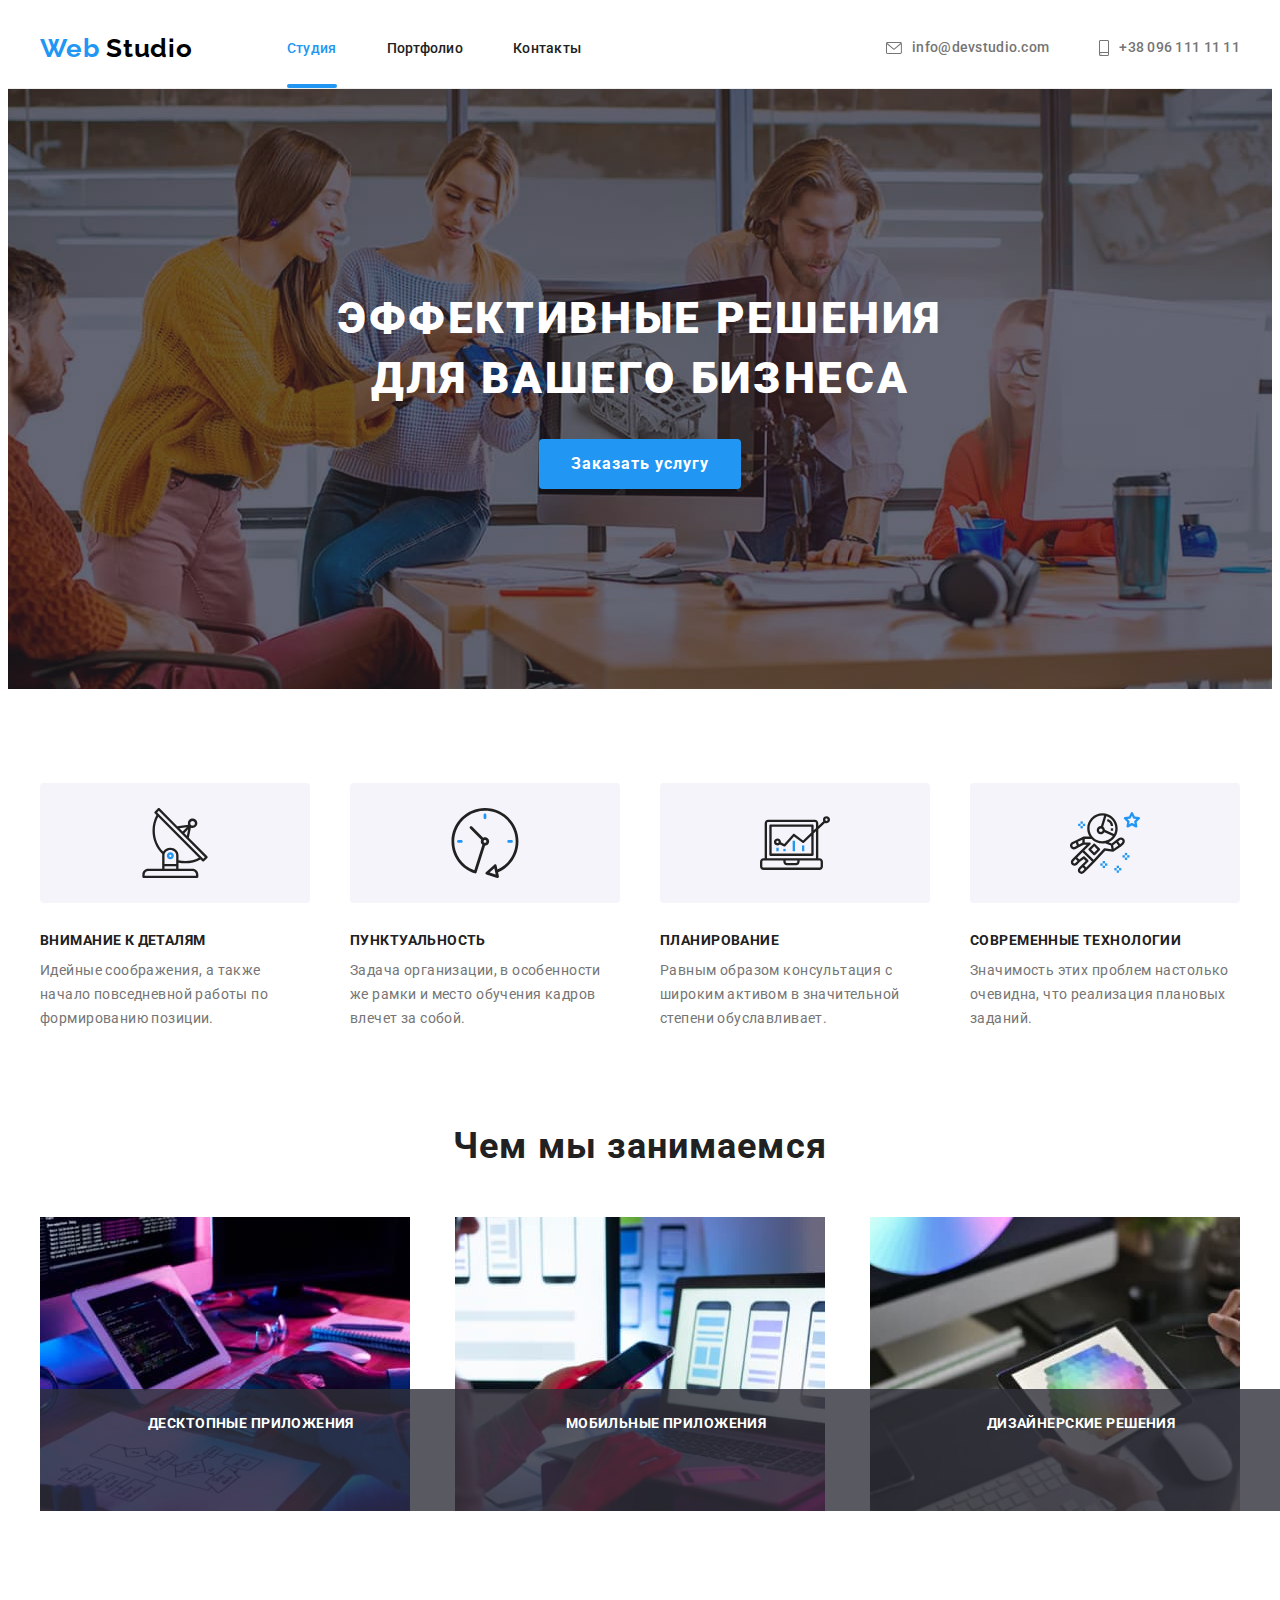
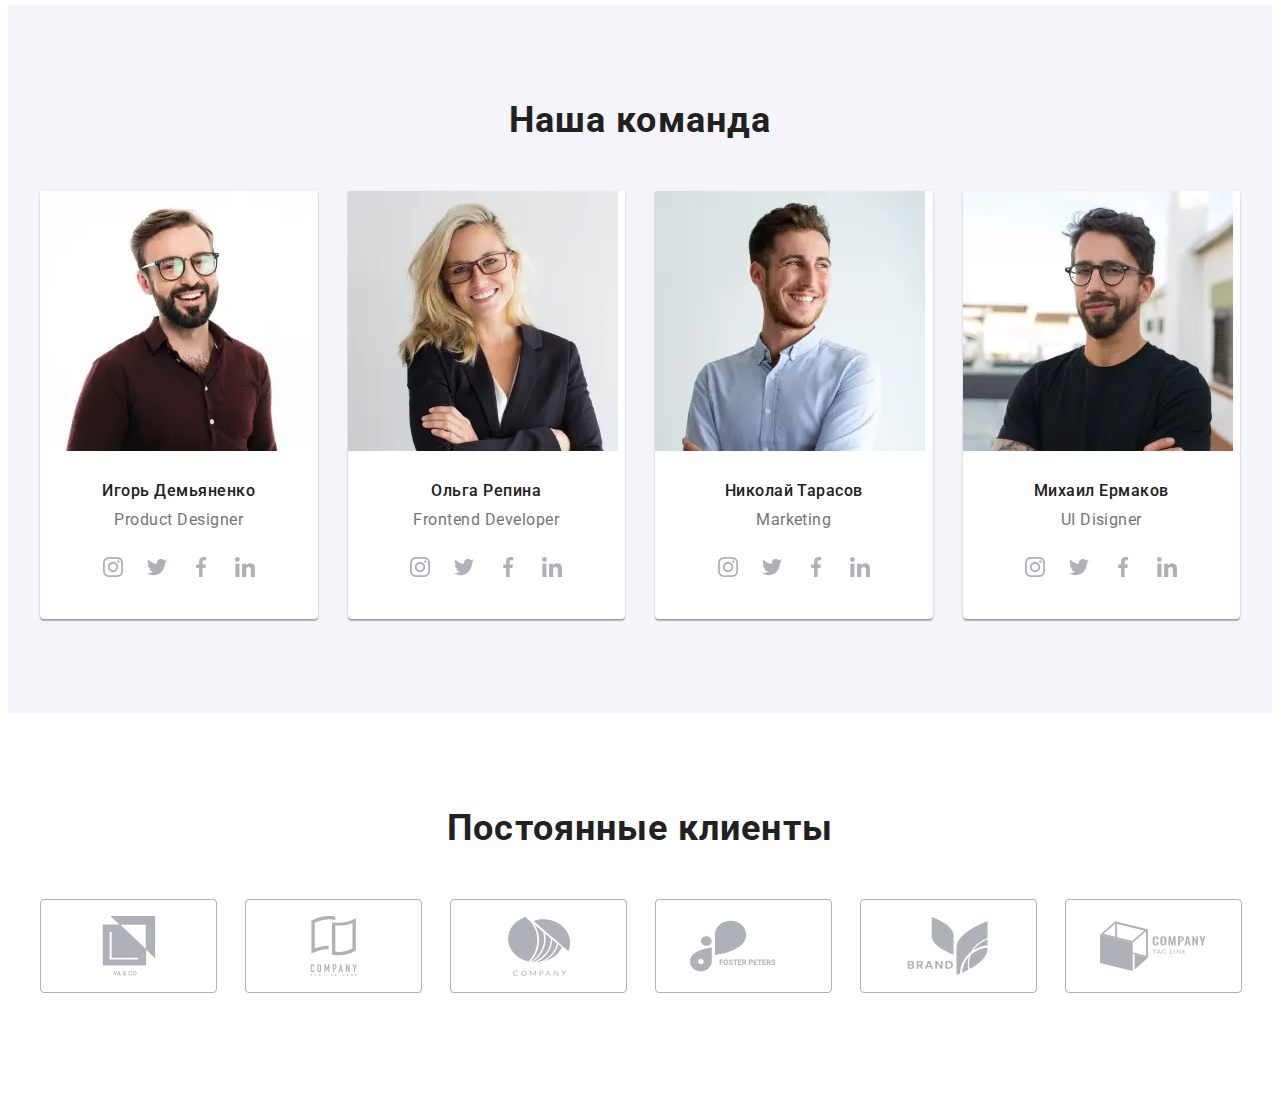
==== commit 44dba63f: "Finished to adapt Clients-section" ====
--- a/index.html
+++ b/index.html
@@ -413,7 +413,7 @@
 				</ul>
 			</div>
 		</section>
-		<!-- <section class="clients section">
+		<section class="clients section">
 			<div class="container clients-container">
 				<h2 class="clients-title title">Постоянные клиенты</h2>
 				<ul class="clients-list list">
@@ -461,7 +461,7 @@
 					</li>
 				</ul>
 			</div>
-		</section> -->
+		</section>
 	</main>
 	<!-- <footer class="footer">
 		<div class="container footer-container">
--- a/css/main.min.css
+++ b/css/main.min.css
@@ -1,2 +1,2 @@
-:root{--primary-font-family: "Roboto", sans-serif;--secondary-font-family: "Raleway", sans-serif;--primary-text-color: #757575;--secondary-text-color: #212121;--top-logo-color: #000000;--contrast-accent-color: #ffffff;--primary-accent-color: #2196f3;--secondary-accent-color: #188ce8;--primary-background-color: #ffffff;--secondary-background-color: #f5f4fa;--hero-background-color: #c4c4c4;--footer-background-color: #2f303a;--footer-text-color: rgba(255, 255, 255, 0.6);--projects-card-border-color: #eeeeee;--section-border-color: #eeeeee;--social-list-icon-color: #afb1b8}.visually-hidden{position:absolute;width:1px;height:1px;margin:-1px;padding:0;overflow:hidden;border:0;clip:rect(0 0 0 0)}body{font-family:var(--primary-font-family);font-size:14px;color:var(--primary-text-color)}h1,h2,h3,h4,h5,h6,p{margin-top:0;margin-bottom:0}ul,ol{margin-top:0;margin-bottom:0;padding-left:0}img{display:block;max-width:100%;height:auto}.list{list-style:none}.link{text-decoration:none}.container{padding-left:15px;padding-right:15px}@media screen and (min-width: 480px){.container{width:480px;margin-left:auto;margin-right:auto}}@media screen and (min-width: 768px){.container{width:768px}}@media screen and (min-width: 1200px){.container{width:1200px}}.logo{font-family:var(--secondary-font-family);font-weight:700;font-size:26px;line-height:1.19;letter-spacing:0.03em;color:var(--primary-accent-color)}.logo_black{color:var(--top-logo-color)}.logo_white{color:var(--contrast-accent-color)}.main-title{margin-bottom:30px;font-weight:900;font-size:26px;line-height:1.62;text-align:center;letter-spacing:0.06em;text-transform:uppercase;color:var(--contrast-accent-color)}@media screen and (min-width: 1200px){.main-title{font-size:44px;line-height:1.36}}.title{margin-bottom:30px;font-weight:700;font-size:28px;line-height:1.179;text-align:center;letter-spacing:0.03em;color:var(--secondary-text-color)}@media screen and (min-width: 1200px){.title{margin-bottom:50px;font-size:36px;line-height:1.167}}.section{padding-top:60px;padding-bottom:60px}@media screen and (min-width: 1200px){.section{padding-top:94px;padding-bottom:94px}}.social-list{display:flex;justify-content:center}.social-list__link{display:flex;justify-content:center;align-items:center;width:44px;height:44px;border-radius:50%;transition:background-color 250ms cubic-bezier(0.4, 0, 0.2, 1)}.social-list__link:hover,.social-list__link:focus{background-color:var(--primary-accent-color)}.social-list__icon{fill:var(--social-list-icon-color);transition:fill 250ms cubic-bezier(0.4, 0, 0.2, 1)}.social-list__link:hover .social-list__icon,.social-list__link:focus .social-list__icon{fill:var(--contrast-accent-color)}.backdrop{position:fixed;top:0;left:0;width:100vw;height:100vh;background-color:rgba(0,0,0,0.2);transition:opacity 250ms cubic-bezier(0.4, 0, 0.2, 1),visibility 250ms cubic-bezier(0.4, 0, 0.2, 1);overflow-x:scroll}.backdrop.is-hidden{opacity:0;visibility:hidden;pointer-events:none}.modal{position:absolute;top:50%;left:50%;transform:translate(-50%, -50%);width:calc(100% - 20px);min-width:320px;height:610px;background-color:var(--primary-background-color)}@media screen and (min-width: 480px){.modal{width:450px}}@media screen and (min-width: 769px){.modal{width:528px;height:582px}}.modal-close-btn{position:absolute;top:8px;right:8px;display:flex;justify-content:center;align-items:center;padding:0;width:30px;height:30px;border-radius:50%;border:1px solid rgba(0,0,0,0.1);background-color:transparent;cursor:pointer}.modal-close-icon{transition:fill 250ms cubic-bezier(0.4, 0, 0.2, 1)}.modal-close-btn:hover .modal-close-icon,.modal-close-btn:focus .modal-close-icon{fill:var(--primary-accent-color)}.contact-form{padding:40px}.contact-form-title{display:block;margin-bottom:12px;font-family:'Roboto';font-style:normal;font-weight:700;font-size:20px;line-height:1.5;text-align:center;letter-spacing:0.03em;color:var(--secondary-text-color)}@media screen and (min-width: 769px){.contact-form-title{line-height:1.15}}.contact-form-field{display:block;margin-bottom:10px}.contact-form-field-label{font-family:'Roboto';font-style:normal;font-weight:400;font-size:12px;line-height:1.167;letter-spacing:0.01em;color:var(--primary-text-color)}.contact-form-input-wrapper{position:relative;display:block;margin-top:4px}.contact-form-input{width:100%;height:40px;padding-left:42px;border:1px solid rgba(33,33,33,0.2);box-sizing:border-box;border-radius:4px;transition:border-color 250ms cubic-bezier(0.4, 0, 0.2, 1)}.contact-form-input:focus{outline:none;border-color:var(--primary-accent-color)}.contact-form-input-icon{position:absolute;top:50%;left:12px;transform:translateY(-50%);fill:var(--secondary-text-color);transition:fill 250ms cubic-bezier(0.4, 0, 0.2, 1)}.contact-form-input:focus+.contact-form-input-icon{fill:var(--primary-accent-color)}.contact-form-message{margin-top:4px;padding:12px 16px;resize:none;width:100%;height:120px;border:1px solid rgba(33,33,33,0.2);box-sizing:border-box;border-radius:4px;transition:border-color 250ms cubic-bezier(0.4, 0, 0.2, 1)}.contact-form-message:focus{outline:none;border-color:var(--primary-accent-color)}.contact-form-message::placeholder{font-family:'Roboto';font-style:normal;font-weight:400;font-size:12px;line-height:1.167;letter-spacing:0.01em;color:rgba(117,117,117,0.5)}.contact-form-checkbox-wrapper{margin-top:12px;margin-bottom:30px}.contact-form-checkbox-label{display:flex;justify-content:center;align-items:center;font-family:'Roboto';font-style:normal;font-weight:400;font-size:12px;line-height:1.167;letter-spacing:0.03em}.contact-form-checkbox-label::before{display:inline-block;width:16px;height:16px;cursor:pointer;content:'';margin-right:6px;background-image:url("../images/checkbox-icon.svg");background-repeat:no-repeat;transition:background 250ms cubic-bezier(0.4, 0, 0.2, 1)}.contact-form-checkbox:checked+.contact-form-checkbox-label::before{background-image:url("../images/checked-checkbox-icon.svg");background-repeat:no-repeat}.contact-form-checkbox-label>a{color:var(--primary-accent-color)}@media screen and (min-width: 769px){.contact-form-checkbox-label{font-size:14px;line-height:1.71}}.contact-form-submit-btn{display:block;width:200px;padding:10px 32px;margin-left:auto;margin-right:auto;font-family:inherit;font-weight:700;font-size:16px;line-height:1.88;text-align:center;letter-spacing:0.06em;color:var(--contrast-accent-color);background-color:var(--primary-accent-color);box-shadow:0px 4px 4px rgba(0,0,0,0.15);border-radius:4px;border-width:0;cursor:pointer;transition:background-color 250ms cubic-bezier(0.4, 0, 0.2, 1)}.contact-form-submit-btn:hover,.contact-form-submit-btn:focus{background-color:var(--secondary-accent-color)}.header-container{display:flex;align-items:center}.header{max-height:80px;border-bottom:1px solid var(--section-border-color)}@media screen and (max-width: 767px){.header{max-height:60px;padding-top:10px;padding-bottom:10px}.nav{display:none}.contacts-list{display:none}.mobile-menu-btn{background-color:transparent;border:none;padding:0;line-height:0}.mobile-menu-btn__icon{transition:fill 250ms cubic-bezier(0.4, 0, 0.2, 1)}.mobile-menu-btn:hover .mobile-menu-btn__icon,.mobile-menu-btn:focus .mobile-menu-btn__icon{fill:var(--primary-accent-color)}.mobile-menu{position:absolute;top:0;left:0;overflow:auto;width:100%;height:100vh;background-color:var(--primary-background-color);opacity:0;visibility:hidden;pointer-events:none;transition:opacity 250ms cubic-bezier(0.4, 0, 0.2, 1),visibility 250ms cubic-bezier(0.4, 0, 0.2, 1)}.mobile-menu.is-open{opacity:1;visibility:visible;pointer-events:auto}.mobile-menu__close-btn{position:absolute;top:10px;right:15px;display:flex;justify-content:center;align-items:center;background-color:transparent;border:none;padding:0;line-height:0;cursor:pointer}.mobile-menu__close-icon{transition:fill 250ms cubic-bezier(0.4, 0, 0.2, 1)}.mobile-menu__close-btn:hover .mobile-menu__close-icon,.mobile-menu__close-btn:focus .mobile-menu__close-icon{fill:var(--primary-accent-color)}.mobile-menu__container{display:flex;flex-direction:column;position:relative;height:100%;padding:48px 40px}.mobile-menu__nav-item{margin-bottom:32px}.mobile-menu__nav-link{font-style:normal;font-weight:500;font-size:40px;line-height:1.18;text-align:center;letter-spacing:0.02em;color:var(--secondary-text-color);transition:color 250ms cubic-bezier(0.4, 0, 0.2, 1)}.mobile-menu__nav-link:hover,.mobile-menu__nav-link:focus{color:var(--primary-accent-color)}.current{color:var(--primary-accent-color)}.mobile-menu__contacts-wrapper{flex-basis:100%;display:flex;flex-direction:column;justify-content:end}.mobile-menu__contacts-item{margin-top:32px}.mobile-menu__contacts-link{font-style:normal;font-weight:500;letter-spacing:0.02em;color:var(--primary-text-color)}.mobile-menu__contacts-link.phone{font-size:34px;line-height:1.18;color:var(--primary-accent-color)}.mobile-menu__contacts-link.email{font-size:24px;line-height:1.667px}.mobile-menu__social{display:flex;flex-wrap:wrap;margin-top:54px;margin-left:-20px}.mobile-menu__social-item{margin-top:10px;margin-left:20px;margin-bottom:10px}.mobile-menu__social-link{padding-top:10px;padding-bottom:10px;font-style:normal;font-weight:500;font-size:18px;line-height:1.22;letter-spacing:0.02em;color:var(--primary-accent-color)}}@media screen and (min-width: 768px){.mobile-menu-btn{display:none}.mobile-menu{display:none}.header-container{min-height:80px}.nav-list{display:flex;align-items:center}.nav-list__item:not(:last-child){margin-right:50px}.nav-list__link{padding-top:32px;padding-bottom:32px;font-weight:500;line-height:1.14;letter-spacing:0.02em;color:var(--secondary-text-color);transition:color 250ms cubic-bezier(0.4, 0, 0.2, 1)}.nav-list__link:hover,.nav-list__link:focus{color:var(--primary-accent-color)}.current{color:var(--primary-accent-color)}.nav .current{position:relative}.nav .current::after{position:absolute;bottom:0;left:0;content:"";width:100%;height:4px;border-radius:2px;background-color:var(--primary-accent-color)}.contacts-list__link{display:flex;align-items:center;font-weight:500;line-height:1.14;letter-spacing:0.02em;color:var(--primary-text-color);transition:color 250ms cubic-bezier(0.4, 0, 0.2, 1)}.contacts-list__icon{margin-right:10px;fill:var(--primary-text-color);transition:fill 250ms cubic-bezier(0.4, 0, 0.2, 1)}.contacts-list__link:hover .contacts-list__icon,.contacts-list__link:focus .contacts-list__icon{fill:var(--primary-accent-color)}}@media screen and (max-width: 1200px){.header-container{justify-content:space-between}.contacts-list__item:not(:last-child){margin-bottom:10px}}@media screen and (min-width: 1200px){.header .contacts-list{display:flex;align-items:center;margin-left:auto}.header .contacts-list__link{padding-top:32px;padding-bottom:32px}.nav-list{margin-left:94px}.header .phone{margin-left:50px}}.hero-section{padding-top:118px;padding-bottom:118px;background-image:linear-gradient(to right, rgba(47,48,58,0.4), rgba(47,48,58,0.4)),url("../images/hero-bg-img-mob.jpg");background-repeat:no-repeat;background-position:center center;background-size:cover;background-color:var(--hero-background-color)}@media (min-device-pixel-ratio: 2), (min-resolution: 192dpi), (min-resolution: 2dppx){.hero-section{background-image:linear-gradient(to right, rgba(47,48,58,0.4), rgba(47,48,58,0.4)),url(../images/hero-bg-img-mob@2x.jpg)}}@media screen and (min-width: 481px){.hero-section{background-image:linear-gradient(to right, rgba(47,48,58,0.4), rgba(47,48,58,0.4)),url(../images/hero-bg-img-tab.jpg)}}@media screen and (min-width: 481px) and (min-device-pixel-ratio: 2), screen and (min-width: 481px) and (min-resolution: 192dpi), screen and (min-width: 481px) and (min-resolution: 2dppx){.hero-section{background-image:linear-gradient(to right, rgba(47,48,58,0.4), rgba(47,48,58,0.4)),url(../images/hero-bg-img-tab@2x.jpg)}}@media screen and (min-width: 769px){.hero-section{background-image:linear-gradient(to right, rgba(47,48,58,0.4), rgba(47,48,58,0.4)),url(../images/hero-bg-img.jpg)}}@media screen and (min-width: 769px) and (min-device-pixel-ratio: 2), screen and (min-width: 769px) and (min-resolution: 192dpi), screen and (min-width: 769px) and (min-resolution: 2dppx){.hero-section{background-image:linear-gradient(to right, rgba(47,48,58,0.4), rgba(47,48,58,0.4)),url(../images/hero-bg-img@2x.jpg)}}@media screen and (min-width: 1200px){.hero-section{padding-top:200px;padding-bottom:200px}}@media screen and (min-width: 1600px){.hero-section{background-size:contain}}.modal-btn{display:block;min-width:136px;padding:10px 32px;margin-left:auto;margin-right:auto;font-family:inherit;font-weight:700;font-size:16px;line-height:1.88;text-align:center;letter-spacing:0.06em;color:var(--contrast-accent-color);background-color:var(--primary-accent-color);box-shadow:0px 4px 4px rgba(0,0,0,0.15);border-radius:4px;border-width:0;cursor:pointer;transition:background-color 250ms cubic-bezier(0.4, 0, 0.2, 1)}.modal-btn:hover,.modal-btn:focus{background-color:var(--secondary-accent-color)}.features-list__item{max-width:450px}@media screen and (max-width: 767px){.features-list__item:not(:last-child){margin-bottom:30px}}@media screen and (min-width: 768px){.features-list{display:flex;flex-wrap:wrap;justify-content:center;margin-top:-30px;margin-left:-30px}.features-list__item{width:354px;flex-basis:calc((100% - 60px) / 2);margin-left:30px;margin-top:30px}}@media screen and (min-width: 1200px){.features-section{padding-bottom:0}.features-list{flex-wrap:nowrap;justify-content:space-between;margin-top:0;margin-left:0}.features-list__item{width:270px;flex-basis:auto;margin-left:0;margin-top:0}.features-list__item:not(:last-child){margin-right:30px}}.features-list__icon-wrapper{display:flex;justify-content:center;align-items:center;width:100%;height:120px;margin-bottom:30px;background-color:var(--secondary-background-color);border-radius:4px}.features-list__title{margin-bottom:10px;font-size:14px;font-weight:700;line-height:1.14;letter-spacing:0.03em;text-align:center;text-transform:uppercase;color:var(--secondary-text-color)}@media screen and (min-width: 768px){.features-list__title{text-align:left}}.features-list__description{line-height:1.71;letter-spacing:0.03em;color:var(--primary-text-color)}.activities-list{display:flex;justify-content:space-between}.activities-list__item{position:relative}.activities-list__title{position:absolute;left:0;bottom:0;width:100%;height:70px;padding:26px;font-style:normal;font-weight:700;font-size:14px;line-height:16px;text-align:center;letter-spacing:0.03em;text-transform:uppercase;color:var(--contrast-accent-color);background-color:rgba(47,48,58,0.8)}@media screen and (max-width: 1199px){.activities{display:none}}.team{background-color:var(--secondary-background-color)}@media screen and (max-width: 767px){.team-member:not(:last-child){margin-bottom:30px}}.team-member-card{background-color:var(--primary-background-color);box-shadow:0px 1px 3px rgba(0,0,0,0.12),0px 1px 1px rgba(0,0,0,0.14),0px 2px 1px rgba(0,0,0,0.2);border-radius:0px 0px 4px 4px}.team-member-description{padding:30px 40px 24px}@media screen and (min-width: 768px){.team-list{display:flex;flex-wrap:wrap;justify-content:center;margin-left:-30px;margin-top:-30px}.team-member{flex-basis:calc((100% - 60px) / 2);margin-left:30px;margin-top:30px}.team-member-description{padding:30px 74px 24px}}@media screen and (min-width: 1200px){.team-member{flex-basis:calc((100% - 120px) / 4)}.team-member-description{padding:30px 32px}}.team-member-name{margin-bottom:10px;font-weight:500;font-size:16px;line-height:1.19;text-align:center;letter-spacing:0.03em;color:var(--secondary-text-color)}.team-member-position{margin-bottom:16px;font-size:16px;line-height:1.19;text-align:center;letter-spacing:0.03em}.clients-list{display:flex;flex-wrap:wrap;justify-content:center;margin-left:-30px;margin-top:-30px}.clients-list__item{flex-basis:calc((100% - 180px) / 6);margin-left:30px;margin-top:30px}.clients-list__link{display:flex;justify-content:center;width:170px;height:92px;fill:var(--social-list-icon-color);border:1px solid var(--social-list-icon-color);border-radius:4px;transition:fill 250ms cubic-bezier(0.4, 0, 0.2, 1),border-color 250ms cubic-bezier(0.4, 0, 0.2, 1)}.clients-list__link:hover,.clients-list__link:focus{fill:var(--primary-accent-color);border-color:var(--primary-accent-color)}.clients-list__icon{align-self:center}.footer{padding-top:60px;padding-bottom:60px;background-color:var(--footer-background-color)}.contacts{min-width:230px;margin-top:20px;margin-right:70px;margin-bottom:0;font-style:inherit}.contacts .contacts-list{max-height:82px}.footer .contacts-list__item:not(:last-child){margin-bottom:8px}.contacts .link{font-weight:400;line-height:1.71;letter-spacing:0.03em;color:var(--footer-text-color);transition:color 250ms cubic-bezier(0.4, 0, 0.2, 1)}.contacts .post{color:var(--contrast-accent-color)}.contacts-list__link:hover,.contacts-list__link:focus{color:var(--primary-accent-color)}.footer-wraper{display:flex}.social-media{min-width:206px;margin-top:10px}.join,.subscribe-call{font-weight:700;font-size:14px;line-height:16px;letter-spacing:0.03em;text-transform:uppercase;color:var(--contrast-accent-color)}.footer .social-list{margin-top:20px}.footer .social-list__icon{fill:var(--contrast-accent-color)}.footer .social-list__link{background-color:rgba(255,255,255,0.1);transition:background-color 250ms cubic-bezier(0.4, 0, 0.2, 1)}.footer .social-list__link:hover,.footer .social-list__link:focus{background-color:var(--primary-accent-color)}.subscribe-form{margin-top:10px;margin-left:auto}.subscribe-form-email-wrapper{display:flex;justify-content:end;align-items:center;margin-top:20px}.subscribe-form-input{margin-right:12px;width:358px;height:50px;padding:16px;background-color:var(--footer-background-color);border:1px solid rgba(255,255,255,0.3);box-sizing:border-box;border-radius:4px;color:var(--contrast-accent-color);transition:border-color 250ms cubic-bezier(0.4, 0, 0.2, 1)}.subscribe-form-input::placeholder{font-family:'Roboto';font-style:normal;font-weight:400;font-size:16px;line-height:1.25;letter-spacing:0.03em;color:rgba(255,255,255,0.6)}.subscribe-form-input:focus{outline:none;border-color:var(--primary-accent-color)}.subscribe-form-submit-btn{display:inline-flex;align-items:center;min-width:200px;padding:10px 28px;font-family:inherit;font-weight:700;font-size:16px;line-height:1.88;text-align:center;letter-spacing:0.06em;color:var(--contrast-accent-color);background-color:var(--primary-accent-color);box-shadow:0px 4px 4px rgba(0,0,0,0.15);border-radius:4px;border-width:0;cursor:pointer;transition:background-color 250ms cubic-bezier(0.4, 0, 0.2, 1)}.subscribe-form-submit-btn::after{display:inline-block;margin-left:10px;content:'';width:24px;height:24px;background:url("../images/subscribe-icon.svg") no-repeat}.subscribe-form-submit-btn:hover,.subscribe-form-submit-btn:focus{background-color:var(--secondary-accent-color)}.filters-list{display:flex;justify-content:center;margin-bottom:50px;min-width:610px}.filters-list__item:not(:last-child){margin-right:8px}.filters-list__btn{padding:6px 22px;min-width:30px;font-family:inherit;font-weight:500;font-size:16px;line-height:1.63;text-align:center;letter-spacing:0.03em;color:var(--secondary-text-color);background-color:var(--secondary-background-color);border-radius:4px;border-width:0px;cursor:pointer;transition:color 250ms cubic-bezier(0.4, 0, 0.2, 1),background-color 250ms cubic-bezier(0.4, 0, 0.2, 1),box-shadow 250ms cubic-bezier(0.4, 0, 0.2, 1)}.filters-list__btn:hover,.filters-list__btn:focus{color:var(--contrast-accent-color);background-color:var(--primary-accent-color);box-shadow:0px 3px 1px rgba(0,0,0,0.1),0px 1px 2px rgba(0,0,0,0.08),0px 2px 2px rgba(0,0,0,0.12)}.projects-list{display:flex;flex-wrap:wrap;justify-content:center;margin-left:-30px;margin-top:-30px}.projects-list__item{flex-basis:calc((100% - 90px) / 3);margin-left:30px;margin-top:30px}.project-card{transition:box-shadow 250ms cubic-bezier(0.4, 0, 0.2, 1)}.projects-list__link:hover .project-card,.projects-list__link:focus .project-card{box-shadow:0px 1px 1px rgba(0,0,0,0.12),0px 4px 4px rgba(0,0,0,0.06),1px 4px 6px rgba(0,0,0,0.16)}.project-card__img-wrapper{position:relative;overflow:hidden}.project-card__overlay{position:absolute;top:0;left:0;width:100%;height:100%;padding:62px 24px;font-family:"Roboto";font-style:normal;font-weight:400;font-size:18px;line-height:1.56;letter-spacing:0.03em;color:var(--contrast-accent-color);background-color:rgba(33,150,243,0.9);overflow:auto;transform:translateY(100%);transition:transform 250ms cubic-bezier(0.4, 0, 0.2, 1)}.projects-list__link:hover .project-card__overlay,.projects-list__link:focus .project-card__overlay{transform:translateY(0%)}.project-discription{min-height:110px;padding:20px 24px;border-right:1px solid var(--projects-card-border-color);border-bottom:1px solid var(--projects-card-border-color);border-left:1px solid var(--projects-card-border-color)}.project-title{margin-bottom:8px;font-weight:700;font-size:18px;line-height:2;letter-spacing:0.06em;color:var(--secondary-text-color)}.projects-list__link{color:currentColor}
+:root{--primary-font-family: "Roboto", sans-serif;--secondary-font-family: "Raleway", sans-serif;--primary-text-color: #757575;--secondary-text-color: #212121;--top-logo-color: #000000;--contrast-accent-color: #ffffff;--primary-accent-color: #2196f3;--secondary-accent-color: #188ce8;--primary-background-color: #ffffff;--secondary-background-color: #f5f4fa;--hero-background-color: #c4c4c4;--footer-background-color: #2f303a;--footer-text-color: rgba(255, 255, 255, 0.6);--projects-card-border-color: #eeeeee;--section-border-color: #eeeeee;--social-list-icon-color: #afb1b8}.visually-hidden{position:absolute;width:1px;height:1px;margin:-1px;padding:0;overflow:hidden;border:0;clip:rect(0 0 0 0)}body{font-family:var(--primary-font-family);font-size:14px;color:var(--primary-text-color)}h1,h2,h3,h4,h5,h6,p{margin-top:0;margin-bottom:0}ul,ol{margin-top:0;margin-bottom:0;padding-left:0}img{display:block;max-width:100%;height:auto}.list{list-style:none}.link{text-decoration:none}.container{padding-left:15px;padding-right:15px}@media screen and (min-width: 480px){.container{width:480px;margin-left:auto;margin-right:auto}}@media screen and (min-width: 768px){.container{width:768px}}@media screen and (min-width: 1200px){.container{width:1200px}}.logo{font-family:var(--secondary-font-family);font-weight:700;font-size:26px;line-height:1.19;letter-spacing:0.03em;color:var(--primary-accent-color)}.logo_black{color:var(--top-logo-color)}.logo_white{color:var(--contrast-accent-color)}.main-title{margin-bottom:30px;font-weight:900;font-size:26px;line-height:1.62;text-align:center;letter-spacing:0.06em;text-transform:uppercase;color:var(--contrast-accent-color)}@media screen and (min-width: 1200px){.main-title{font-size:44px;line-height:1.36}}.title{margin-bottom:30px;font-weight:700;font-size:28px;line-height:1.179;text-align:center;letter-spacing:0.03em;color:var(--secondary-text-color)}@media screen and (min-width: 1200px){.title{margin-bottom:50px;font-size:36px;line-height:1.167}}.section{padding-top:60px;padding-bottom:60px}@media screen and (min-width: 1200px){.section{padding-top:94px;padding-bottom:94px}}.social-list{display:flex;justify-content:center}.social-list__link{display:flex;justify-content:center;align-items:center;width:44px;height:44px;border-radius:50%;transition:background-color 250ms cubic-bezier(0.4, 0, 0.2, 1)}.social-list__link:hover,.social-list__link:focus{background-color:var(--primary-accent-color)}.social-list__icon{fill:var(--social-list-icon-color);transition:fill 250ms cubic-bezier(0.4, 0, 0.2, 1)}.social-list__link:hover .social-list__icon,.social-list__link:focus .social-list__icon{fill:var(--contrast-accent-color)}.backdrop{position:fixed;top:0;left:0;width:100vw;height:100vh;background-color:rgba(0,0,0,0.2);transition:opacity 250ms cubic-bezier(0.4, 0, 0.2, 1),visibility 250ms cubic-bezier(0.4, 0, 0.2, 1);overflow-x:scroll}.backdrop.is-hidden{opacity:0;visibility:hidden;pointer-events:none}.modal{position:absolute;top:50%;left:50%;transform:translate(-50%, -50%);width:calc(100% - 20px);min-width:320px;height:610px;background-color:var(--primary-background-color)}@media screen and (min-width: 480px){.modal{width:450px}}@media screen and (min-width: 769px){.modal{width:528px;height:582px}}.modal-close-btn{position:absolute;top:8px;right:8px;display:flex;justify-content:center;align-items:center;padding:0;width:30px;height:30px;border-radius:50%;border:1px solid rgba(0,0,0,0.1);background-color:transparent;cursor:pointer}.modal-close-icon{transition:fill 250ms cubic-bezier(0.4, 0, 0.2, 1)}.modal-close-btn:hover .modal-close-icon,.modal-close-btn:focus .modal-close-icon{fill:var(--primary-accent-color)}.contact-form{padding:40px}.contact-form-title{display:block;margin-bottom:12px;font-family:'Roboto';font-style:normal;font-weight:700;font-size:20px;line-height:1.5;text-align:center;letter-spacing:0.03em;color:var(--secondary-text-color)}@media screen and (min-width: 769px){.contact-form-title{line-height:1.15}}.contact-form-field{display:block;margin-bottom:10px}.contact-form-field-label{font-family:'Roboto';font-style:normal;font-weight:400;font-size:12px;line-height:1.167;letter-spacing:0.01em;color:var(--primary-text-color)}.contact-form-input-wrapper{position:relative;display:block;margin-top:4px}.contact-form-input{width:100%;height:40px;padding-left:42px;border:1px solid rgba(33,33,33,0.2);box-sizing:border-box;border-radius:4px;transition:border-color 250ms cubic-bezier(0.4, 0, 0.2, 1)}.contact-form-input:focus{outline:none;border-color:var(--primary-accent-color)}.contact-form-input-icon{position:absolute;top:50%;left:12px;transform:translateY(-50%);fill:var(--secondary-text-color);transition:fill 250ms cubic-bezier(0.4, 0, 0.2, 1)}.contact-form-input:focus+.contact-form-input-icon{fill:var(--primary-accent-color)}.contact-form-message{margin-top:4px;padding:12px 16px;resize:none;width:100%;height:120px;border:1px solid rgba(33,33,33,0.2);box-sizing:border-box;border-radius:4px;transition:border-color 250ms cubic-bezier(0.4, 0, 0.2, 1)}.contact-form-message:focus{outline:none;border-color:var(--primary-accent-color)}.contact-form-message::placeholder{font-family:'Roboto';font-style:normal;font-weight:400;font-size:12px;line-height:1.167;letter-spacing:0.01em;color:rgba(117,117,117,0.5)}.contact-form-checkbox-wrapper{margin-top:12px;margin-bottom:30px}.contact-form-checkbox-label{display:flex;justify-content:center;align-items:center;font-family:'Roboto';font-style:normal;font-weight:400;font-size:12px;line-height:1.167;letter-spacing:0.03em}.contact-form-checkbox-label::before{display:inline-block;width:16px;height:16px;cursor:pointer;content:'';margin-right:6px;background-image:url("../images/checkbox-icon.svg");background-repeat:no-repeat;transition:background 250ms cubic-bezier(0.4, 0, 0.2, 1)}.contact-form-checkbox:checked+.contact-form-checkbox-label::before{background-image:url("../images/checked-checkbox-icon.svg");background-repeat:no-repeat}.contact-form-checkbox-label>a{color:var(--primary-accent-color)}@media screen and (min-width: 769px){.contact-form-checkbox-label{font-size:14px;line-height:1.71}}.contact-form-submit-btn{display:block;width:200px;padding:10px 32px;margin-left:auto;margin-right:auto;font-family:inherit;font-weight:700;font-size:16px;line-height:1.88;text-align:center;letter-spacing:0.06em;color:var(--contrast-accent-color);background-color:var(--primary-accent-color);box-shadow:0px 4px 4px rgba(0,0,0,0.15);border-radius:4px;border-width:0;cursor:pointer;transition:background-color 250ms cubic-bezier(0.4, 0, 0.2, 1)}.contact-form-submit-btn:hover,.contact-form-submit-btn:focus{background-color:var(--secondary-accent-color)}.header-container{display:flex;align-items:center}.header{max-height:80px;border-bottom:1px solid var(--section-border-color)}@media screen and (max-width: 767px){.header{max-height:60px;padding-top:10px;padding-bottom:10px}.nav{display:none}.contacts-list{display:none}.mobile-menu-btn{background-color:transparent;border:none;padding:0;line-height:0}.mobile-menu-btn__icon{transition:fill 250ms cubic-bezier(0.4, 0, 0.2, 1)}.mobile-menu-btn:hover .mobile-menu-btn__icon,.mobile-menu-btn:focus .mobile-menu-btn__icon{fill:var(--primary-accent-color)}.mobile-menu{position:absolute;top:0;left:0;overflow:auto;width:100%;height:100vh;background-color:var(--primary-background-color);opacity:0;visibility:hidden;pointer-events:none;transition:opacity 250ms cubic-bezier(0.4, 0, 0.2, 1),visibility 250ms cubic-bezier(0.4, 0, 0.2, 1)}.mobile-menu.is-open{opacity:1;visibility:visible;pointer-events:auto}.mobile-menu__close-btn{position:absolute;top:10px;right:15px;display:flex;justify-content:center;align-items:center;background-color:transparent;border:none;padding:0;line-height:0;cursor:pointer}.mobile-menu__close-icon{transition:fill 250ms cubic-bezier(0.4, 0, 0.2, 1)}.mobile-menu__close-btn:hover .mobile-menu__close-icon,.mobile-menu__close-btn:focus .mobile-menu__close-icon{fill:var(--primary-accent-color)}.mobile-menu__container{display:flex;flex-direction:column;position:relative;height:100%;padding:48px 40px}.mobile-menu__nav-item{margin-bottom:32px}.mobile-menu__nav-link{font-style:normal;font-weight:500;font-size:40px;line-height:1.18;text-align:center;letter-spacing:0.02em;color:var(--secondary-text-color);transition:color 250ms cubic-bezier(0.4, 0, 0.2, 1)}.mobile-menu__nav-link:hover,.mobile-menu__nav-link:focus{color:var(--primary-accent-color)}.current{color:var(--primary-accent-color)}.mobile-menu__contacts-wrapper{flex-basis:100%;display:flex;flex-direction:column;justify-content:end}.mobile-menu__contacts-item{margin-top:32px}.mobile-menu__contacts-link{font-style:normal;font-weight:500;letter-spacing:0.02em;color:var(--primary-text-color)}.mobile-menu__contacts-link.phone{font-size:34px;line-height:1.18;color:var(--primary-accent-color)}.mobile-menu__contacts-link.email{font-size:24px;line-height:1.667px}.mobile-menu__social{display:flex;flex-wrap:wrap;margin-top:54px;margin-left:-20px}.mobile-menu__social-item{margin-top:10px;margin-left:20px;margin-bottom:10px}.mobile-menu__social-link{padding-top:10px;padding-bottom:10px;font-style:normal;font-weight:500;font-size:18px;line-height:1.22;letter-spacing:0.02em;color:var(--primary-accent-color)}}@media screen and (min-width: 768px){.mobile-menu-btn{display:none}.mobile-menu{display:none}.header-container{min-height:80px}.nav-list{display:flex;align-items:center}.nav-list__item:not(:last-child){margin-right:50px}.nav-list__link{padding-top:32px;padding-bottom:32px;font-weight:500;line-height:1.14;letter-spacing:0.02em;color:var(--secondary-text-color);transition:color 250ms cubic-bezier(0.4, 0, 0.2, 1)}.nav-list__link:hover,.nav-list__link:focus{color:var(--primary-accent-color)}.current{color:var(--primary-accent-color)}.nav .current{position:relative}.nav .current::after{position:absolute;bottom:0;left:0;content:"";width:100%;height:4px;border-radius:2px;background-color:var(--primary-accent-color)}.contacts-list__link{display:flex;align-items:center;font-weight:500;line-height:1.14;letter-spacing:0.02em;color:var(--primary-text-color);transition:color 250ms cubic-bezier(0.4, 0, 0.2, 1)}.contacts-list__icon{margin-right:10px;fill:var(--primary-text-color);transition:fill 250ms cubic-bezier(0.4, 0, 0.2, 1)}.contacts-list__link:hover .contacts-list__icon,.contacts-list__link:focus .contacts-list__icon{fill:var(--primary-accent-color)}}@media screen and (max-width: 1200px){.header-container{justify-content:space-between}.contacts-list__item:not(:last-child){margin-bottom:10px}}@media screen and (min-width: 1200px){.header .contacts-list{display:flex;align-items:center;margin-left:auto}.header .contacts-list__link{padding-top:32px;padding-bottom:32px}.nav-list{margin-left:94px}.header .phone{margin-left:50px}}.hero-section{padding-top:118px;padding-bottom:118px;background-image:linear-gradient(to right, rgba(47,48,58,0.4), rgba(47,48,58,0.4)),url("../images/hero-bg-img-mob.jpg");background-repeat:no-repeat;background-position:center center;background-size:cover;background-color:var(--hero-background-color)}@media (min-device-pixel-ratio: 2), (min-resolution: 192dpi), (min-resolution: 2dppx){.hero-section{background-image:linear-gradient(to right, rgba(47,48,58,0.4), rgba(47,48,58,0.4)),url(../images/hero-bg-img-mob@2x.jpg)}}@media screen and (min-width: 481px){.hero-section{background-image:linear-gradient(to right, rgba(47,48,58,0.4), rgba(47,48,58,0.4)),url(../images/hero-bg-img-tab.jpg)}}@media screen and (min-width: 481px) and (min-device-pixel-ratio: 2), screen and (min-width: 481px) and (min-resolution: 192dpi), screen and (min-width: 481px) and (min-resolution: 2dppx){.hero-section{background-image:linear-gradient(to right, rgba(47,48,58,0.4), rgba(47,48,58,0.4)),url(../images/hero-bg-img-tab@2x.jpg)}}@media screen and (min-width: 769px){.hero-section{background-image:linear-gradient(to right, rgba(47,48,58,0.4), rgba(47,48,58,0.4)),url(../images/hero-bg-img.jpg)}}@media screen and (min-width: 769px) and (min-device-pixel-ratio: 2), screen and (min-width: 769px) and (min-resolution: 192dpi), screen and (min-width: 769px) and (min-resolution: 2dppx){.hero-section{background-image:linear-gradient(to right, rgba(47,48,58,0.4), rgba(47,48,58,0.4)),url(../images/hero-bg-img@2x.jpg)}}@media screen and (min-width: 1200px){.hero-section{padding-top:200px;padding-bottom:200px}}@media screen and (min-width: 1600px){.hero-section{background-size:contain}}.modal-btn{display:block;min-width:136px;padding:10px 32px;margin-left:auto;margin-right:auto;font-family:inherit;font-weight:700;font-size:16px;line-height:1.88;text-align:center;letter-spacing:0.06em;color:var(--contrast-accent-color);background-color:var(--primary-accent-color);box-shadow:0px 4px 4px rgba(0,0,0,0.15);border-radius:4px;border-width:0;cursor:pointer;transition:background-color 250ms cubic-bezier(0.4, 0, 0.2, 1)}.modal-btn:hover,.modal-btn:focus{background-color:var(--secondary-accent-color)}.features-list__item{max-width:450px}@media screen and (max-width: 767px){.features-list__item:not(:last-child){margin-bottom:30px}}@media screen and (min-width: 768px){.features-list{display:flex;flex-wrap:wrap;justify-content:center;margin-top:-30px;margin-left:-30px}.features-list__item{width:354px;flex-basis:calc((100% - 60px) / 2);margin-left:30px;margin-top:30px}}@media screen and (min-width: 1200px){.features-section{padding-bottom:0}.features-list{flex-wrap:nowrap;justify-content:space-between;margin-top:0;margin-left:0}.features-list__item{width:270px;flex-basis:auto;margin-left:0;margin-top:0}.features-list__item:not(:last-child){margin-right:30px}}.features-list__icon-wrapper{display:flex;justify-content:center;align-items:center;width:100%;height:120px;margin-bottom:30px;background-color:var(--secondary-background-color);border-radius:4px}.features-list__title{margin-bottom:10px;font-size:14px;font-weight:700;line-height:1.14;letter-spacing:0.03em;text-align:center;text-transform:uppercase;color:var(--secondary-text-color)}@media screen and (min-width: 768px){.features-list__title{text-align:left}}.features-list__description{line-height:1.71;letter-spacing:0.03em;color:var(--primary-text-color)}.activities-list{display:flex;justify-content:space-between}.activities-list__item{position:relative}.activities-list__title{position:absolute;left:0;bottom:0;width:100%;height:70px;padding:26px;font-style:normal;font-weight:700;font-size:14px;line-height:16px;text-align:center;letter-spacing:0.03em;text-transform:uppercase;color:var(--contrast-accent-color);background-color:rgba(47,48,58,0.8)}@media screen and (max-width: 1199px){.activities{display:none}}.team{background-color:var(--secondary-background-color)}@media screen and (max-width: 767px){.team-member:not(:last-child){margin-bottom:30px}}.team-member-card{background-color:var(--primary-background-color);box-shadow:0px 1px 3px rgba(0,0,0,0.12),0px 1px 1px rgba(0,0,0,0.14),0px 2px 1px rgba(0,0,0,0.2);border-radius:0px 0px 4px 4px}.team-member-description{padding:30px 15px 24px}@media screen and (min-width: 768px){.team-list{display:flex;flex-wrap:wrap;justify-content:center;margin-left:-30px;margin-top:-30px}.team-member{flex-basis:calc((100% - 60px) / 2);margin-left:30px;margin-top:30px}.team-member-description{padding:30px 74px 24px}}@media screen and (min-width: 1200px){.team-member{flex-basis:calc((100% - 120px) / 4)}.team-member-description{padding:30px 32px}}.team-member-name{margin-bottom:10px;font-weight:500;font-size:16px;line-height:1.19;text-align:center;letter-spacing:0.03em;color:var(--secondary-text-color)}.team-member-position{margin-bottom:16px;font-size:16px;line-height:1.19;text-align:center;letter-spacing:0.03em}.clients-list__item{max-width:450px}.clients-list__link{display:flex;justify-content:center;width:100%;height:92px;fill:var(--social-list-icon-color);border:1px solid var(--social-list-icon-color);border-radius:4px;transition:fill 250ms cubic-bezier(0.4, 0, 0.2, 1),border-color 250ms cubic-bezier(0.4, 0, 0.2, 1)}.clients-list__link:hover,.clients-list__link:focus{fill:var(--primary-accent-color);border-color:var(--primary-accent-color)}.clients-list__icon{align-self:center}@media screen and (max-width: 479px){.clients-list__item:not(:last-child){margin-bottom:30px}}@media screen and (min-width: 480px){.clients-list{display:flex;flex-wrap:wrap;justify-content:center;margin-left:-30px;margin-top:-30px}.clients-list__item{flex-basis:calc((100% - 60px) / 2);margin-left:30px;margin-top:30px}}@media screen and (min-width: 768px){.clients-list__item{flex-basis:calc((100% - 90px) / 3)}}@media screen and (min-width: 1200px){.clients-list__item{flex-basis:calc((100% - 180px) / 6)}}.footer{padding-top:60px;padding-bottom:60px;background-color:var(--footer-background-color)}.contacts{min-width:230px;margin-top:20px;margin-right:70px;margin-bottom:0;font-style:inherit}.contacts .contacts-list{max-height:82px}.footer .contacts-list__item:not(:last-child){margin-bottom:8px}.contacts .link{font-weight:400;line-height:1.71;letter-spacing:0.03em;color:var(--footer-text-color);transition:color 250ms cubic-bezier(0.4, 0, 0.2, 1)}.contacts .post{color:var(--contrast-accent-color)}.contacts-list__link:hover,.contacts-list__link:focus{color:var(--primary-accent-color)}.footer-wraper{display:flex}.social-media{min-width:206px;margin-top:10px}.join,.subscribe-call{font-weight:700;font-size:14px;line-height:16px;letter-spacing:0.03em;text-transform:uppercase;color:var(--contrast-accent-color)}.footer .social-list{margin-top:20px}.footer .social-list__icon{fill:var(--contrast-accent-color)}.footer .social-list__link{background-color:rgba(255,255,255,0.1);transition:background-color 250ms cubic-bezier(0.4, 0, 0.2, 1)}.footer .social-list__link:hover,.footer .social-list__link:focus{background-color:var(--primary-accent-color)}.subscribe-form{margin-top:10px;margin-left:auto}.subscribe-form-email-wrapper{display:flex;justify-content:end;align-items:center;margin-top:20px}.subscribe-form-input{margin-right:12px;width:358px;height:50px;padding:16px;background-color:var(--footer-background-color);border:1px solid rgba(255,255,255,0.3);box-sizing:border-box;border-radius:4px;color:var(--contrast-accent-color);transition:border-color 250ms cubic-bezier(0.4, 0, 0.2, 1)}.subscribe-form-input::placeholder{font-family:'Roboto';font-style:normal;font-weight:400;font-size:16px;line-height:1.25;letter-spacing:0.03em;color:rgba(255,255,255,0.6)}.subscribe-form-input:focus{outline:none;border-color:var(--primary-accent-color)}.subscribe-form-submit-btn{display:inline-flex;align-items:center;min-width:200px;padding:10px 28px;font-family:inherit;font-weight:700;font-size:16px;line-height:1.88;text-align:center;letter-spacing:0.06em;color:var(--contrast-accent-color);background-color:var(--primary-accent-color);box-shadow:0px 4px 4px rgba(0,0,0,0.15);border-radius:4px;border-width:0;cursor:pointer;transition:background-color 250ms cubic-bezier(0.4, 0, 0.2, 1)}.subscribe-form-submit-btn::after{display:inline-block;margin-left:10px;content:'';width:24px;height:24px;background:url("../images/subscribe-icon.svg") no-repeat}.subscribe-form-submit-btn:hover,.subscribe-form-submit-btn:focus{background-color:var(--secondary-accent-color)}.filters-list{display:flex;justify-content:center;margin-bottom:50px;min-width:610px}.filters-list__item:not(:last-child){margin-right:8px}.filters-list__btn{padding:6px 22px;min-width:30px;font-family:inherit;font-weight:500;font-size:16px;line-height:1.63;text-align:center;letter-spacing:0.03em;color:var(--secondary-text-color);background-color:var(--secondary-background-color);border-radius:4px;border-width:0px;cursor:pointer;transition:color 250ms cubic-bezier(0.4, 0, 0.2, 1),background-color 250ms cubic-bezier(0.4, 0, 0.2, 1),box-shadow 250ms cubic-bezier(0.4, 0, 0.2, 1)}.filters-list__btn:hover,.filters-list__btn:focus{color:var(--contrast-accent-color);background-color:var(--primary-accent-color);box-shadow:0px 3px 1px rgba(0,0,0,0.1),0px 1px 2px rgba(0,0,0,0.08),0px 2px 2px rgba(0,0,0,0.12)}.projects-list{display:flex;flex-wrap:wrap;justify-content:center;margin-left:-30px;margin-top:-30px}.projects-list__item{flex-basis:calc((100% - 90px) / 3);margin-left:30px;margin-top:30px}.project-card{transition:box-shadow 250ms cubic-bezier(0.4, 0, 0.2, 1)}.projects-list__link:hover .project-card,.projects-list__link:focus .project-card{box-shadow:0px 1px 1px rgba(0,0,0,0.12),0px 4px 4px rgba(0,0,0,0.06),1px 4px 6px rgba(0,0,0,0.16)}.project-card__img-wrapper{position:relative;overflow:hidden}.project-card__overlay{position:absolute;top:0;left:0;width:100%;height:100%;padding:62px 24px;font-family:"Roboto";font-style:normal;font-weight:400;font-size:18px;line-height:1.56;letter-spacing:0.03em;color:var(--contrast-accent-color);background-color:rgba(33,150,243,0.9);overflow:auto;transform:translateY(100%);transition:transform 250ms cubic-bezier(0.4, 0, 0.2, 1)}.projects-list__link:hover .project-card__overlay,.projects-list__link:focus .project-card__overlay{transform:translateY(0%)}.project-discription{min-height:110px;padding:20px 24px;border-right:1px solid var(--projects-card-border-color);border-bottom:1px solid var(--projects-card-border-color);border-left:1px solid var(--projects-card-border-color)}.project-title{margin-bottom:8px;font-weight:700;font-size:18px;line-height:2;letter-spacing:0.06em;color:var(--secondary-text-color)}.projects-list__link{color:currentColor}
 /*# sourceMappingURL=main.min.css.map */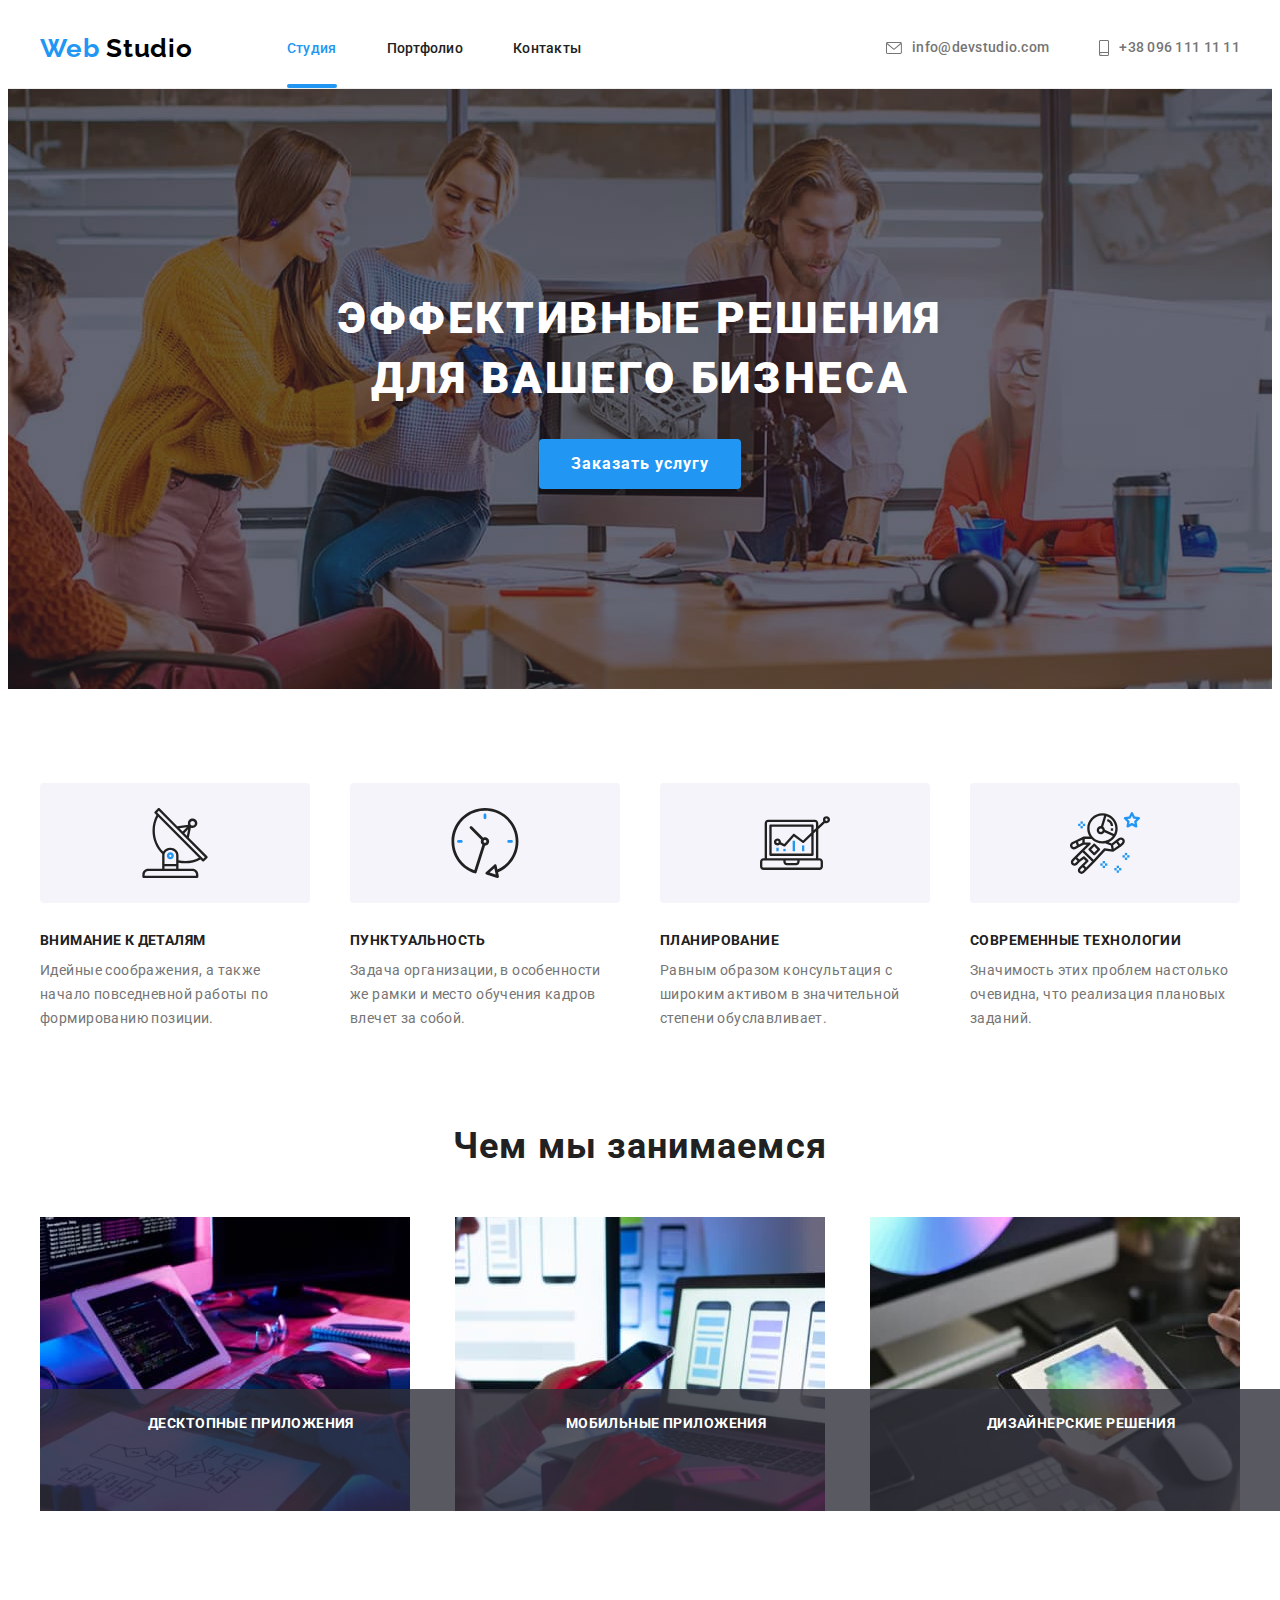
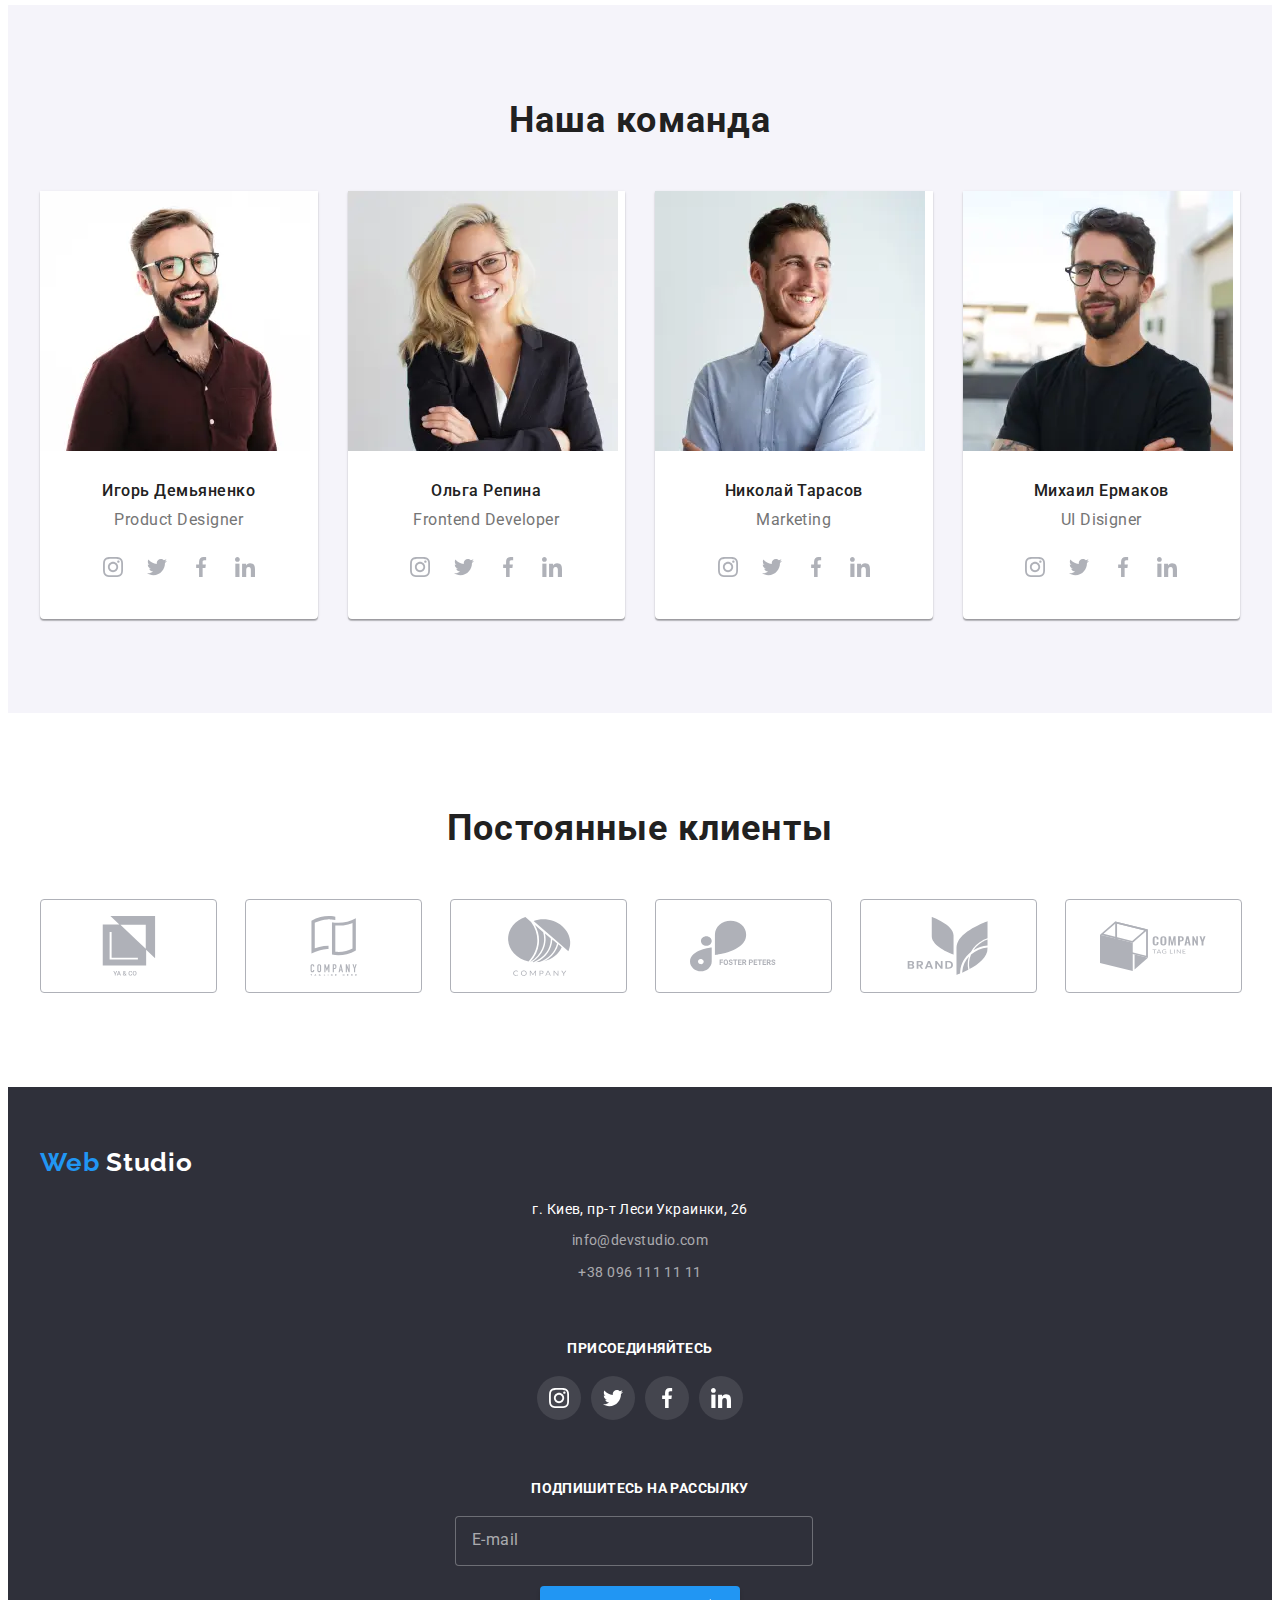
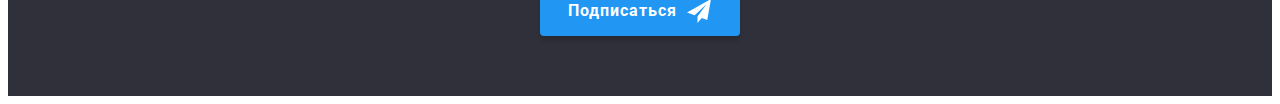
==== commit 42deabed: "Finished to adapt Footer for mobile" ====
--- a/index.html
+++ b/index.html
@@ -463,7 +463,7 @@
 			</div>
 		</section>
 	</main>
-	<!-- <footer class="footer">
+	<footer class="footer">
 		<div class="container footer-container">
 			<div class="footer-wraper">
 				<div class="address-wraper">
@@ -534,7 +534,7 @@
 				</form>
 			</div>
 		</div>
-	</footer> -->
+	</footer>
 	<div class="backdrop is-hidden" data-modal>
 		<div class="modal">
 			<button type="button" class="modal-close-btn" data-modal-close>
--- a/css/main.min.css
+++ b/css/main.min.css
@@ -1,2 +1,2 @@
-:root{--primary-font-family: "Roboto", sans-serif;--secondary-font-family: "Raleway", sans-serif;--primary-text-color: #757575;--secondary-text-color: #212121;--top-logo-color: #000000;--contrast-accent-color: #ffffff;--primary-accent-color: #2196f3;--secondary-accent-color: #188ce8;--primary-background-color: #ffffff;--secondary-background-color: #f5f4fa;--hero-background-color: #c4c4c4;--footer-background-color: #2f303a;--footer-text-color: rgba(255, 255, 255, 0.6);--projects-card-border-color: #eeeeee;--section-border-color: #eeeeee;--social-list-icon-color: #afb1b8}.visually-hidden{position:absolute;width:1px;height:1px;margin:-1px;padding:0;overflow:hidden;border:0;clip:rect(0 0 0 0)}body{font-family:var(--primary-font-family);font-size:14px;color:var(--primary-text-color)}h1,h2,h3,h4,h5,h6,p{margin-top:0;margin-bottom:0}ul,ol{margin-top:0;margin-bottom:0;padding-left:0}img{display:block;max-width:100%;height:auto}.list{list-style:none}.link{text-decoration:none}.container{padding-left:15px;padding-right:15px}@media screen and (min-width: 480px){.container{width:480px;margin-left:auto;margin-right:auto}}@media screen and (min-width: 768px){.container{width:768px}}@media screen and (min-width: 1200px){.container{width:1200px}}.logo{font-family:var(--secondary-font-family);font-weight:700;font-size:26px;line-height:1.19;letter-spacing:0.03em;color:var(--primary-accent-color)}.logo_black{color:var(--top-logo-color)}.logo_white{color:var(--contrast-accent-color)}.main-title{margin-bottom:30px;font-weight:900;font-size:26px;line-height:1.62;text-align:center;letter-spacing:0.06em;text-transform:uppercase;color:var(--contrast-accent-color)}@media screen and (min-width: 1200px){.main-title{font-size:44px;line-height:1.36}}.title{margin-bottom:30px;font-weight:700;font-size:28px;line-height:1.179;text-align:center;letter-spacing:0.03em;color:var(--secondary-text-color)}@media screen and (min-width: 1200px){.title{margin-bottom:50px;font-size:36px;line-height:1.167}}.section{padding-top:60px;padding-bottom:60px}@media screen and (min-width: 1200px){.section{padding-top:94px;padding-bottom:94px}}.social-list{display:flex;justify-content:center}.social-list__link{display:flex;justify-content:center;align-items:center;width:44px;height:44px;border-radius:50%;transition:background-color 250ms cubic-bezier(0.4, 0, 0.2, 1)}.social-list__link:hover,.social-list__link:focus{background-color:var(--primary-accent-color)}.social-list__icon{fill:var(--social-list-icon-color);transition:fill 250ms cubic-bezier(0.4, 0, 0.2, 1)}.social-list__link:hover .social-list__icon,.social-list__link:focus .social-list__icon{fill:var(--contrast-accent-color)}.backdrop{position:fixed;top:0;left:0;width:100vw;height:100vh;background-color:rgba(0,0,0,0.2);transition:opacity 250ms cubic-bezier(0.4, 0, 0.2, 1),visibility 250ms cubic-bezier(0.4, 0, 0.2, 1);overflow-x:scroll}.backdrop.is-hidden{opacity:0;visibility:hidden;pointer-events:none}.modal{position:absolute;top:50%;left:50%;transform:translate(-50%, -50%);width:calc(100% - 20px);min-width:320px;height:610px;background-color:var(--primary-background-color)}@media screen and (min-width: 480px){.modal{width:450px}}@media screen and (min-width: 769px){.modal{width:528px;height:582px}}.modal-close-btn{position:absolute;top:8px;right:8px;display:flex;justify-content:center;align-items:center;padding:0;width:30px;height:30px;border-radius:50%;border:1px solid rgba(0,0,0,0.1);background-color:transparent;cursor:pointer}.modal-close-icon{transition:fill 250ms cubic-bezier(0.4, 0, 0.2, 1)}.modal-close-btn:hover .modal-close-icon,.modal-close-btn:focus .modal-close-icon{fill:var(--primary-accent-color)}.contact-form{padding:40px}.contact-form-title{display:block;margin-bottom:12px;font-family:'Roboto';font-style:normal;font-weight:700;font-size:20px;line-height:1.5;text-align:center;letter-spacing:0.03em;color:var(--secondary-text-color)}@media screen and (min-width: 769px){.contact-form-title{line-height:1.15}}.contact-form-field{display:block;margin-bottom:10px}.contact-form-field-label{font-family:'Roboto';font-style:normal;font-weight:400;font-size:12px;line-height:1.167;letter-spacing:0.01em;color:var(--primary-text-color)}.contact-form-input-wrapper{position:relative;display:block;margin-top:4px}.contact-form-input{width:100%;height:40px;padding-left:42px;border:1px solid rgba(33,33,33,0.2);box-sizing:border-box;border-radius:4px;transition:border-color 250ms cubic-bezier(0.4, 0, 0.2, 1)}.contact-form-input:focus{outline:none;border-color:var(--primary-accent-color)}.contact-form-input-icon{position:absolute;top:50%;left:12px;transform:translateY(-50%);fill:var(--secondary-text-color);transition:fill 250ms cubic-bezier(0.4, 0, 0.2, 1)}.contact-form-input:focus+.contact-form-input-icon{fill:var(--primary-accent-color)}.contact-form-message{margin-top:4px;padding:12px 16px;resize:none;width:100%;height:120px;border:1px solid rgba(33,33,33,0.2);box-sizing:border-box;border-radius:4px;transition:border-color 250ms cubic-bezier(0.4, 0, 0.2, 1)}.contact-form-message:focus{outline:none;border-color:var(--primary-accent-color)}.contact-form-message::placeholder{font-family:'Roboto';font-style:normal;font-weight:400;font-size:12px;line-height:1.167;letter-spacing:0.01em;color:rgba(117,117,117,0.5)}.contact-form-checkbox-wrapper{margin-top:12px;margin-bottom:30px}.contact-form-checkbox-label{display:flex;justify-content:center;align-items:center;font-family:'Roboto';font-style:normal;font-weight:400;font-size:12px;line-height:1.167;letter-spacing:0.03em}.contact-form-checkbox-label::before{display:inline-block;width:16px;height:16px;cursor:pointer;content:'';margin-right:6px;background-image:url("../images/checkbox-icon.svg");background-repeat:no-repeat;transition:background 250ms cubic-bezier(0.4, 0, 0.2, 1)}.contact-form-checkbox:checked+.contact-form-checkbox-label::before{background-image:url("../images/checked-checkbox-icon.svg");background-repeat:no-repeat}.contact-form-checkbox-label>a{color:var(--primary-accent-color)}@media screen and (min-width: 769px){.contact-form-checkbox-label{font-size:14px;line-height:1.71}}.contact-form-submit-btn{display:block;width:200px;padding:10px 32px;margin-left:auto;margin-right:auto;font-family:inherit;font-weight:700;font-size:16px;line-height:1.88;text-align:center;letter-spacing:0.06em;color:var(--contrast-accent-color);background-color:var(--primary-accent-color);box-shadow:0px 4px 4px rgba(0,0,0,0.15);border-radius:4px;border-width:0;cursor:pointer;transition:background-color 250ms cubic-bezier(0.4, 0, 0.2, 1)}.contact-form-submit-btn:hover,.contact-form-submit-btn:focus{background-color:var(--secondary-accent-color)}.header-container{display:flex;align-items:center}.header{max-height:80px;border-bottom:1px solid var(--section-border-color)}@media screen and (max-width: 767px){.header{max-height:60px;padding-top:10px;padding-bottom:10px}.nav{display:none}.contacts-list{display:none}.mobile-menu-btn{background-color:transparent;border:none;padding:0;line-height:0}.mobile-menu-btn__icon{transition:fill 250ms cubic-bezier(0.4, 0, 0.2, 1)}.mobile-menu-btn:hover .mobile-menu-btn__icon,.mobile-menu-btn:focus .mobile-menu-btn__icon{fill:var(--primary-accent-color)}.mobile-menu{position:absolute;top:0;left:0;overflow:auto;width:100%;height:100vh;background-color:var(--primary-background-color);opacity:0;visibility:hidden;pointer-events:none;transition:opacity 250ms cubic-bezier(0.4, 0, 0.2, 1),visibility 250ms cubic-bezier(0.4, 0, 0.2, 1)}.mobile-menu.is-open{opacity:1;visibility:visible;pointer-events:auto}.mobile-menu__close-btn{position:absolute;top:10px;right:15px;display:flex;justify-content:center;align-items:center;background-color:transparent;border:none;padding:0;line-height:0;cursor:pointer}.mobile-menu__close-icon{transition:fill 250ms cubic-bezier(0.4, 0, 0.2, 1)}.mobile-menu__close-btn:hover .mobile-menu__close-icon,.mobile-menu__close-btn:focus .mobile-menu__close-icon{fill:var(--primary-accent-color)}.mobile-menu__container{display:flex;flex-direction:column;position:relative;height:100%;padding:48px 40px}.mobile-menu__nav-item{margin-bottom:32px}.mobile-menu__nav-link{font-style:normal;font-weight:500;font-size:40px;line-height:1.18;text-align:center;letter-spacing:0.02em;color:var(--secondary-text-color);transition:color 250ms cubic-bezier(0.4, 0, 0.2, 1)}.mobile-menu__nav-link:hover,.mobile-menu__nav-link:focus{color:var(--primary-accent-color)}.current{color:var(--primary-accent-color)}.mobile-menu__contacts-wrapper{flex-basis:100%;display:flex;flex-direction:column;justify-content:end}.mobile-menu__contacts-item{margin-top:32px}.mobile-menu__contacts-link{font-style:normal;font-weight:500;letter-spacing:0.02em;color:var(--primary-text-color)}.mobile-menu__contacts-link.phone{font-size:34px;line-height:1.18;color:var(--primary-accent-color)}.mobile-menu__contacts-link.email{font-size:24px;line-height:1.667px}.mobile-menu__social{display:flex;flex-wrap:wrap;margin-top:54px;margin-left:-20px}.mobile-menu__social-item{margin-top:10px;margin-left:20px;margin-bottom:10px}.mobile-menu__social-link{padding-top:10px;padding-bottom:10px;font-style:normal;font-weight:500;font-size:18px;line-height:1.22;letter-spacing:0.02em;color:var(--primary-accent-color)}}@media screen and (min-width: 768px){.mobile-menu-btn{display:none}.mobile-menu{display:none}.header-container{min-height:80px}.nav-list{display:flex;align-items:center}.nav-list__item:not(:last-child){margin-right:50px}.nav-list__link{padding-top:32px;padding-bottom:32px;font-weight:500;line-height:1.14;letter-spacing:0.02em;color:var(--secondary-text-color);transition:color 250ms cubic-bezier(0.4, 0, 0.2, 1)}.nav-list__link:hover,.nav-list__link:focus{color:var(--primary-accent-color)}.current{color:var(--primary-accent-color)}.nav .current{position:relative}.nav .current::after{position:absolute;bottom:0;left:0;content:"";width:100%;height:4px;border-radius:2px;background-color:var(--primary-accent-color)}.contacts-list__link{display:flex;align-items:center;font-weight:500;line-height:1.14;letter-spacing:0.02em;color:var(--primary-text-color);transition:color 250ms cubic-bezier(0.4, 0, 0.2, 1)}.contacts-list__icon{margin-right:10px;fill:var(--primary-text-color);transition:fill 250ms cubic-bezier(0.4, 0, 0.2, 1)}.contacts-list__link:hover .contacts-list__icon,.contacts-list__link:focus .contacts-list__icon{fill:var(--primary-accent-color)}}@media screen and (max-width: 1200px){.header-container{justify-content:space-between}.contacts-list__item:not(:last-child){margin-bottom:10px}}@media screen and (min-width: 1200px){.header .contacts-list{display:flex;align-items:center;margin-left:auto}.header .contacts-list__link{padding-top:32px;padding-bottom:32px}.nav-list{margin-left:94px}.header .phone{margin-left:50px}}.hero-section{padding-top:118px;padding-bottom:118px;background-image:linear-gradient(to right, rgba(47,48,58,0.4), rgba(47,48,58,0.4)),url("../images/hero-bg-img-mob.jpg");background-repeat:no-repeat;background-position:center center;background-size:cover;background-color:var(--hero-background-color)}@media (min-device-pixel-ratio: 2), (min-resolution: 192dpi), (min-resolution: 2dppx){.hero-section{background-image:linear-gradient(to right, rgba(47,48,58,0.4), rgba(47,48,58,0.4)),url(../images/hero-bg-img-mob@2x.jpg)}}@media screen and (min-width: 481px){.hero-section{background-image:linear-gradient(to right, rgba(47,48,58,0.4), rgba(47,48,58,0.4)),url(../images/hero-bg-img-tab.jpg)}}@media screen and (min-width: 481px) and (min-device-pixel-ratio: 2), screen and (min-width: 481px) and (min-resolution: 192dpi), screen and (min-width: 481px) and (min-resolution: 2dppx){.hero-section{background-image:linear-gradient(to right, rgba(47,48,58,0.4), rgba(47,48,58,0.4)),url(../images/hero-bg-img-tab@2x.jpg)}}@media screen and (min-width: 769px){.hero-section{background-image:linear-gradient(to right, rgba(47,48,58,0.4), rgba(47,48,58,0.4)),url(../images/hero-bg-img.jpg)}}@media screen and (min-width: 769px) and (min-device-pixel-ratio: 2), screen and (min-width: 769px) and (min-resolution: 192dpi), screen and (min-width: 769px) and (min-resolution: 2dppx){.hero-section{background-image:linear-gradient(to right, rgba(47,48,58,0.4), rgba(47,48,58,0.4)),url(../images/hero-bg-img@2x.jpg)}}@media screen and (min-width: 1200px){.hero-section{padding-top:200px;padding-bottom:200px}}@media screen and (min-width: 1600px){.hero-section{background-size:contain}}.modal-btn{display:block;min-width:136px;padding:10px 32px;margin-left:auto;margin-right:auto;font-family:inherit;font-weight:700;font-size:16px;line-height:1.88;text-align:center;letter-spacing:0.06em;color:var(--contrast-accent-color);background-color:var(--primary-accent-color);box-shadow:0px 4px 4px rgba(0,0,0,0.15);border-radius:4px;border-width:0;cursor:pointer;transition:background-color 250ms cubic-bezier(0.4, 0, 0.2, 1)}.modal-btn:hover,.modal-btn:focus{background-color:var(--secondary-accent-color)}.features-list__item{max-width:450px}@media screen and (max-width: 767px){.features-list__item:not(:last-child){margin-bottom:30px}}@media screen and (min-width: 768px){.features-list{display:flex;flex-wrap:wrap;justify-content:center;margin-top:-30px;margin-left:-30px}.features-list__item{width:354px;flex-basis:calc((100% - 60px) / 2);margin-left:30px;margin-top:30px}}@media screen and (min-width: 1200px){.features-section{padding-bottom:0}.features-list{flex-wrap:nowrap;justify-content:space-between;margin-top:0;margin-left:0}.features-list__item{width:270px;flex-basis:auto;margin-left:0;margin-top:0}.features-list__item:not(:last-child){margin-right:30px}}.features-list__icon-wrapper{display:flex;justify-content:center;align-items:center;width:100%;height:120px;margin-bottom:30px;background-color:var(--secondary-background-color);border-radius:4px}.features-list__title{margin-bottom:10px;font-size:14px;font-weight:700;line-height:1.14;letter-spacing:0.03em;text-align:center;text-transform:uppercase;color:var(--secondary-text-color)}@media screen and (min-width: 768px){.features-list__title{text-align:left}}.features-list__description{line-height:1.71;letter-spacing:0.03em;color:var(--primary-text-color)}.activities-list{display:flex;justify-content:space-between}.activities-list__item{position:relative}.activities-list__title{position:absolute;left:0;bottom:0;width:100%;height:70px;padding:26px;font-style:normal;font-weight:700;font-size:14px;line-height:16px;text-align:center;letter-spacing:0.03em;text-transform:uppercase;color:var(--contrast-accent-color);background-color:rgba(47,48,58,0.8)}@media screen and (max-width: 1199px){.activities{display:none}}.team{background-color:var(--secondary-background-color)}@media screen and (max-width: 767px){.team-member:not(:last-child){margin-bottom:30px}}.team-member-card{background-color:var(--primary-background-color);box-shadow:0px 1px 3px rgba(0,0,0,0.12),0px 1px 1px rgba(0,0,0,0.14),0px 2px 1px rgba(0,0,0,0.2);border-radius:0px 0px 4px 4px}.team-member-description{padding:30px 15px 24px}@media screen and (min-width: 768px){.team-list{display:flex;flex-wrap:wrap;justify-content:center;margin-left:-30px;margin-top:-30px}.team-member{flex-basis:calc((100% - 60px) / 2);margin-left:30px;margin-top:30px}.team-member-description{padding:30px 74px 24px}}@media screen and (min-width: 1200px){.team-member{flex-basis:calc((100% - 120px) / 4)}.team-member-description{padding:30px 32px}}.team-member-name{margin-bottom:10px;font-weight:500;font-size:16px;line-height:1.19;text-align:center;letter-spacing:0.03em;color:var(--secondary-text-color)}.team-member-position{margin-bottom:16px;font-size:16px;line-height:1.19;text-align:center;letter-spacing:0.03em}.clients-list__item{max-width:450px}.clients-list__link{display:flex;justify-content:center;width:100%;height:92px;fill:var(--social-list-icon-color);border:1px solid var(--social-list-icon-color);border-radius:4px;transition:fill 250ms cubic-bezier(0.4, 0, 0.2, 1),border-color 250ms cubic-bezier(0.4, 0, 0.2, 1)}.clients-list__link:hover,.clients-list__link:focus{fill:var(--primary-accent-color);border-color:var(--primary-accent-color)}.clients-list__icon{align-self:center}@media screen and (max-width: 479px){.clients-list__item:not(:last-child){margin-bottom:30px}}@media screen and (min-width: 480px){.clients-list{display:flex;flex-wrap:wrap;justify-content:center;margin-left:-30px;margin-top:-30px}.clients-list__item{flex-basis:calc((100% - 60px) / 2);margin-left:30px;margin-top:30px}}@media screen and (min-width: 768px){.clients-list__item{flex-basis:calc((100% - 90px) / 3)}}@media screen and (min-width: 1200px){.clients-list__item{flex-basis:calc((100% - 180px) / 6)}}.footer{padding-top:60px;padding-bottom:60px;background-color:var(--footer-background-color)}.contacts{min-width:230px;margin-top:20px;margin-right:70px;margin-bottom:0;font-style:inherit}.contacts .contacts-list{max-height:82px}.footer .contacts-list__item:not(:last-child){margin-bottom:8px}.contacts .link{font-weight:400;line-height:1.71;letter-spacing:0.03em;color:var(--footer-text-color);transition:color 250ms cubic-bezier(0.4, 0, 0.2, 1)}.contacts .post{color:var(--contrast-accent-color)}.contacts-list__link:hover,.contacts-list__link:focus{color:var(--primary-accent-color)}.footer-wraper{display:flex}.social-media{min-width:206px;margin-top:10px}.join,.subscribe-call{font-weight:700;font-size:14px;line-height:16px;letter-spacing:0.03em;text-transform:uppercase;color:var(--contrast-accent-color)}.footer .social-list{margin-top:20px}.footer .social-list__icon{fill:var(--contrast-accent-color)}.footer .social-list__link{background-color:rgba(255,255,255,0.1);transition:background-color 250ms cubic-bezier(0.4, 0, 0.2, 1)}.footer .social-list__link:hover,.footer .social-list__link:focus{background-color:var(--primary-accent-color)}.subscribe-form{margin-top:10px;margin-left:auto}.subscribe-form-email-wrapper{display:flex;justify-content:end;align-items:center;margin-top:20px}.subscribe-form-input{margin-right:12px;width:358px;height:50px;padding:16px;background-color:var(--footer-background-color);border:1px solid rgba(255,255,255,0.3);box-sizing:border-box;border-radius:4px;color:var(--contrast-accent-color);transition:border-color 250ms cubic-bezier(0.4, 0, 0.2, 1)}.subscribe-form-input::placeholder{font-family:'Roboto';font-style:normal;font-weight:400;font-size:16px;line-height:1.25;letter-spacing:0.03em;color:rgba(255,255,255,0.6)}.subscribe-form-input:focus{outline:none;border-color:var(--primary-accent-color)}.subscribe-form-submit-btn{display:inline-flex;align-items:center;min-width:200px;padding:10px 28px;font-family:inherit;font-weight:700;font-size:16px;line-height:1.88;text-align:center;letter-spacing:0.06em;color:var(--contrast-accent-color);background-color:var(--primary-accent-color);box-shadow:0px 4px 4px rgba(0,0,0,0.15);border-radius:4px;border-width:0;cursor:pointer;transition:background-color 250ms cubic-bezier(0.4, 0, 0.2, 1)}.subscribe-form-submit-btn::after{display:inline-block;margin-left:10px;content:'';width:24px;height:24px;background:url("../images/subscribe-icon.svg") no-repeat}.subscribe-form-submit-btn:hover,.subscribe-form-submit-btn:focus{background-color:var(--secondary-accent-color)}.filters-list{display:flex;justify-content:center;margin-bottom:50px;min-width:610px}.filters-list__item:not(:last-child){margin-right:8px}.filters-list__btn{padding:6px 22px;min-width:30px;font-family:inherit;font-weight:500;font-size:16px;line-height:1.63;text-align:center;letter-spacing:0.03em;color:var(--secondary-text-color);background-color:var(--secondary-background-color);border-radius:4px;border-width:0px;cursor:pointer;transition:color 250ms cubic-bezier(0.4, 0, 0.2, 1),background-color 250ms cubic-bezier(0.4, 0, 0.2, 1),box-shadow 250ms cubic-bezier(0.4, 0, 0.2, 1)}.filters-list__btn:hover,.filters-list__btn:focus{color:var(--contrast-accent-color);background-color:var(--primary-accent-color);box-shadow:0px 3px 1px rgba(0,0,0,0.1),0px 1px 2px rgba(0,0,0,0.08),0px 2px 2px rgba(0,0,0,0.12)}.projects-list{display:flex;flex-wrap:wrap;justify-content:center;margin-left:-30px;margin-top:-30px}.projects-list__item{flex-basis:calc((100% - 90px) / 3);margin-left:30px;margin-top:30px}.project-card{transition:box-shadow 250ms cubic-bezier(0.4, 0, 0.2, 1)}.projects-list__link:hover .project-card,.projects-list__link:focus .project-card{box-shadow:0px 1px 1px rgba(0,0,0,0.12),0px 4px 4px rgba(0,0,0,0.06),1px 4px 6px rgba(0,0,0,0.16)}.project-card__img-wrapper{position:relative;overflow:hidden}.project-card__overlay{position:absolute;top:0;left:0;width:100%;height:100%;padding:62px 24px;font-family:"Roboto";font-style:normal;font-weight:400;font-size:18px;line-height:1.56;letter-spacing:0.03em;color:var(--contrast-accent-color);background-color:rgba(33,150,243,0.9);overflow:auto;transform:translateY(100%);transition:transform 250ms cubic-bezier(0.4, 0, 0.2, 1)}.projects-list__link:hover .project-card__overlay,.projects-list__link:focus .project-card__overlay{transform:translateY(0%)}.project-discription{min-height:110px;padding:20px 24px;border-right:1px solid var(--projects-card-border-color);border-bottom:1px solid var(--projects-card-border-color);border-left:1px solid var(--projects-card-border-color)}.project-title{margin-bottom:8px;font-weight:700;font-size:18px;line-height:2;letter-spacing:0.06em;color:var(--secondary-text-color)}.projects-list__link{color:currentColor}
+:root{--primary-font-family: "Roboto", sans-serif;--secondary-font-family: "Raleway", sans-serif;--primary-text-color: #757575;--secondary-text-color: #212121;--top-logo-color: #000000;--contrast-accent-color: #ffffff;--primary-accent-color: #2196f3;--secondary-accent-color: #188ce8;--primary-background-color: #ffffff;--secondary-background-color: #f5f4fa;--hero-background-color: #c4c4c4;--footer-background-color: #2f303a;--footer-text-color: rgba(255, 255, 255, 0.6);--projects-card-border-color: #eeeeee;--section-border-color: #eeeeee;--social-list-icon-color: #afb1b8}.visually-hidden{position:absolute;width:1px;height:1px;margin:-1px;padding:0;overflow:hidden;border:0;clip:rect(0 0 0 0)}body{font-family:var(--primary-font-family);font-size:14px;color:var(--primary-text-color)}h1,h2,h3,h4,h5,h6,p{margin-top:0;margin-bottom:0}ul,ol{margin-top:0;margin-bottom:0;padding-left:0}img{display:block;max-width:100%;height:auto}.list{list-style:none}.link{text-decoration:none}.container{padding-left:15px;padding-right:15px}@media screen and (min-width: 480px){.container{width:480px;margin-left:auto;margin-right:auto}}@media screen and (min-width: 768px){.container{width:768px}}@media screen and (min-width: 1200px){.container{width:1200px}}.logo{font-family:var(--secondary-font-family);font-weight:700;font-size:26px;line-height:1.19;letter-spacing:0.03em;color:var(--primary-accent-color)}.logo_black{color:var(--top-logo-color)}.logo_white{color:var(--contrast-accent-color)}.main-title{margin-bottom:30px;font-weight:900;font-size:26px;line-height:1.62;text-align:center;letter-spacing:0.06em;text-transform:uppercase;color:var(--contrast-accent-color)}@media screen and (min-width: 1200px){.main-title{font-size:44px;line-height:1.36}}.title{margin-bottom:30px;font-weight:700;font-size:28px;line-height:1.179;text-align:center;letter-spacing:0.03em;color:var(--secondary-text-color)}@media screen and (min-width: 1200px){.title{margin-bottom:50px;font-size:36px;line-height:1.167}}.section{padding-top:60px;padding-bottom:60px}@media screen and (min-width: 1200px){.section{padding-top:94px;padding-bottom:94px}}.social-list{display:flex;justify-content:center}.social-list__link{display:flex;justify-content:center;align-items:center;width:44px;height:44px;border-radius:50%;transition:background-color 250ms cubic-bezier(0.4, 0, 0.2, 1)}.social-list__link:hover,.social-list__link:focus{background-color:var(--primary-accent-color)}.social-list__icon{fill:var(--social-list-icon-color);transition:fill 250ms cubic-bezier(0.4, 0, 0.2, 1)}.social-list__link:hover .social-list__icon,.social-list__link:focus .social-list__icon{fill:var(--contrast-accent-color)}.backdrop{position:fixed;top:0;left:0;width:100vw;height:100vh;background-color:rgba(0,0,0,0.2);transition:opacity 250ms cubic-bezier(0.4, 0, 0.2, 1),visibility 250ms cubic-bezier(0.4, 0, 0.2, 1);overflow-x:scroll}.backdrop.is-hidden{opacity:0;visibility:hidden;pointer-events:none}.modal{position:absolute;top:50%;left:50%;transform:translate(-50%, -50%);width:calc(100% - 20px);min-width:320px;height:610px;background-color:var(--primary-background-color)}@media screen and (min-width: 480px){.modal{width:450px}}@media screen and (min-width: 769px){.modal{width:528px;height:582px}}.modal-close-btn{position:absolute;top:8px;right:8px;display:flex;justify-content:center;align-items:center;padding:0;width:30px;height:30px;border-radius:50%;border:1px solid rgba(0,0,0,0.1);background-color:transparent;cursor:pointer}.modal-close-icon{transition:fill 250ms cubic-bezier(0.4, 0, 0.2, 1)}.modal-close-btn:hover .modal-close-icon,.modal-close-btn:focus .modal-close-icon{fill:var(--primary-accent-color)}.contact-form{padding:40px}.contact-form-title{display:block;margin-bottom:12px;font-family:'Roboto';font-style:normal;font-weight:700;font-size:20px;line-height:1.5;text-align:center;letter-spacing:0.03em;color:var(--secondary-text-color)}@media screen and (min-width: 769px){.contact-form-title{line-height:1.15}}.contact-form-field{display:block;margin-bottom:10px}.contact-form-field-label{font-family:'Roboto';font-style:normal;font-weight:400;font-size:12px;line-height:1.167;letter-spacing:0.01em;color:var(--primary-text-color)}.contact-form-input-wrapper{position:relative;display:block;margin-top:4px}.contact-form-input{width:100%;height:40px;padding-left:42px;border:1px solid rgba(33,33,33,0.2);box-sizing:border-box;border-radius:4px;transition:border-color 250ms cubic-bezier(0.4, 0, 0.2, 1)}.contact-form-input:focus{outline:none;border-color:var(--primary-accent-color)}.contact-form-input-icon{position:absolute;top:50%;left:12px;transform:translateY(-50%);fill:var(--secondary-text-color);transition:fill 250ms cubic-bezier(0.4, 0, 0.2, 1)}.contact-form-input:focus+.contact-form-input-icon{fill:var(--primary-accent-color)}.contact-form-message{margin-top:4px;padding:12px 16px;resize:none;width:100%;height:120px;border:1px solid rgba(33,33,33,0.2);box-sizing:border-box;border-radius:4px;transition:border-color 250ms cubic-bezier(0.4, 0, 0.2, 1)}.contact-form-message:focus{outline:none;border-color:var(--primary-accent-color)}.contact-form-message::placeholder{font-family:'Roboto';font-style:normal;font-weight:400;font-size:12px;line-height:1.167;letter-spacing:0.01em;color:rgba(117,117,117,0.5)}.contact-form-checkbox-wrapper{margin-top:12px;margin-bottom:30px}.contact-form-checkbox-label{display:flex;justify-content:center;align-items:center;font-family:'Roboto';font-style:normal;font-weight:400;font-size:12px;line-height:1.167;letter-spacing:0.03em}.contact-form-checkbox-label::before{display:inline-block;width:16px;height:16px;cursor:pointer;content:'';margin-right:6px;background-image:url("../images/checkbox-icon.svg");background-repeat:no-repeat;transition:background 250ms cubic-bezier(0.4, 0, 0.2, 1)}.contact-form-checkbox:checked+.contact-form-checkbox-label::before{background-image:url("../images/checked-checkbox-icon.svg");background-repeat:no-repeat}.contact-form-checkbox-label>a{color:var(--primary-accent-color)}@media screen and (min-width: 769px){.contact-form-checkbox-label{font-size:14px;line-height:1.71}}.contact-form-submit-btn{display:block;width:200px;padding:10px 32px;margin-left:auto;margin-right:auto;font-family:inherit;font-weight:700;font-size:16px;line-height:1.88;text-align:center;letter-spacing:0.06em;color:var(--contrast-accent-color);background-color:var(--primary-accent-color);box-shadow:0px 4px 4px rgba(0,0,0,0.15);border-radius:4px;border-width:0;cursor:pointer;transition:background-color 250ms cubic-bezier(0.4, 0, 0.2, 1)}.contact-form-submit-btn:hover,.contact-form-submit-btn:focus{background-color:var(--secondary-accent-color)}.header-container{display:flex;align-items:center}.header{max-height:80px;border-bottom:1px solid var(--section-border-color)}@media screen and (max-width: 767px){.header{max-height:60px;padding-top:10px;padding-bottom:10px}.nav{display:none}.header .contacts-list{display:none}.mobile-menu-btn{background-color:transparent;border:none;padding:0;line-height:0}.mobile-menu-btn__icon{transition:fill 250ms cubic-bezier(0.4, 0, 0.2, 1)}.mobile-menu-btn:hover .mobile-menu-btn__icon,.mobile-menu-btn:focus .mobile-menu-btn__icon{fill:var(--primary-accent-color)}.mobile-menu{position:absolute;top:0;left:0;overflow:auto;width:100%;height:100vh;background-color:var(--primary-background-color);opacity:0;visibility:hidden;pointer-events:none;transition:opacity 250ms cubic-bezier(0.4, 0, 0.2, 1),visibility 250ms cubic-bezier(0.4, 0, 0.2, 1)}.mobile-menu.is-open{opacity:1;visibility:visible;pointer-events:auto}.mobile-menu__close-btn{position:absolute;top:10px;right:15px;display:flex;justify-content:center;align-items:center;background-color:transparent;border:none;padding:0;line-height:0;cursor:pointer}.mobile-menu__close-icon{transition:fill 250ms cubic-bezier(0.4, 0, 0.2, 1)}.mobile-menu__close-btn:hover .mobile-menu__close-icon,.mobile-menu__close-btn:focus .mobile-menu__close-icon{fill:var(--primary-accent-color)}.mobile-menu__container{display:flex;flex-direction:column;position:relative;height:100%;padding:48px 40px}.mobile-menu__nav-item{margin-bottom:32px}.mobile-menu__nav-link{font-style:normal;font-weight:500;font-size:40px;line-height:1.18;text-align:center;letter-spacing:0.02em;color:var(--secondary-text-color);transition:color 250ms cubic-bezier(0.4, 0, 0.2, 1)}.mobile-menu__nav-link:hover,.mobile-menu__nav-link:focus{color:var(--primary-accent-color)}.current{color:var(--primary-accent-color)}.mobile-menu__contacts-wrapper{flex-basis:100%;display:flex;flex-direction:column;justify-content:end}.mobile-menu__contacts-item{margin-top:32px}.mobile-menu__contacts-link{font-style:normal;font-weight:500;letter-spacing:0.02em;color:var(--primary-text-color)}.mobile-menu__contacts-link.phone{font-size:34px;line-height:1.18;color:var(--primary-accent-color)}.mobile-menu__contacts-link.email{font-size:24px;line-height:1.667px}.mobile-menu__social{display:flex;flex-wrap:wrap;margin-top:54px;margin-left:-20px}.mobile-menu__social-item{margin-top:10px;margin-left:20px;margin-bottom:10px}.mobile-menu__social-link{padding-top:10px;padding-bottom:10px;font-style:normal;font-weight:500;font-size:18px;line-height:1.22;letter-spacing:0.02em;color:var(--primary-accent-color)}}@media screen and (min-width: 768px){.mobile-menu-btn{display:none}.mobile-menu{display:none}.header-container{min-height:80px}.nav-list{display:flex;align-items:center}.nav-list__item:not(:last-child){margin-right:50px}.nav-list__link{padding-top:32px;padding-bottom:32px;font-weight:500;line-height:1.14;letter-spacing:0.02em;color:var(--secondary-text-color);transition:color 250ms cubic-bezier(0.4, 0, 0.2, 1)}.nav-list__link:hover,.nav-list__link:focus{color:var(--primary-accent-color)}.current{color:var(--primary-accent-color)}.nav .current{position:relative}.nav .current::after{position:absolute;bottom:0;left:0;content:"";width:100%;height:4px;border-radius:2px;background-color:var(--primary-accent-color)}.contacts-list__link{display:flex;align-items:center;font-weight:500;line-height:1.14;letter-spacing:0.02em;color:var(--primary-text-color);transition:color 250ms cubic-bezier(0.4, 0, 0.2, 1)}.contacts-list__icon{margin-right:10px;fill:var(--primary-text-color);transition:fill 250ms cubic-bezier(0.4, 0, 0.2, 1)}.contacts-list__link:hover .contacts-list__icon,.contacts-list__link:focus .contacts-list__icon{fill:var(--primary-accent-color)}}@media screen and (max-width: 1200px){.header-container{justify-content:space-between}.contacts-list__item:not(:last-child){margin-bottom:10px}}@media screen and (min-width: 1200px){.header .contacts-list{display:flex;align-items:center;margin-left:auto}.header .contacts-list__link{padding-top:32px;padding-bottom:32px}.nav-list{margin-left:94px}.header .phone{margin-left:50px}}.hero-section{padding-top:118px;padding-bottom:118px;background-image:linear-gradient(to right, rgba(47,48,58,0.4), rgba(47,48,58,0.4)),url("../images/hero-bg-img-mob.jpg");background-repeat:no-repeat;background-position:center center;background-size:cover;background-color:var(--hero-background-color)}@media (min-device-pixel-ratio: 2), (min-resolution: 192dpi), (min-resolution: 2dppx){.hero-section{background-image:linear-gradient(to right, rgba(47,48,58,0.4), rgba(47,48,58,0.4)),url(../images/hero-bg-img-mob@2x.jpg)}}@media screen and (min-width: 481px){.hero-section{background-image:linear-gradient(to right, rgba(47,48,58,0.4), rgba(47,48,58,0.4)),url(../images/hero-bg-img-tab.jpg)}}@media screen and (min-width: 481px) and (min-device-pixel-ratio: 2), screen and (min-width: 481px) and (min-resolution: 192dpi), screen and (min-width: 481px) and (min-resolution: 2dppx){.hero-section{background-image:linear-gradient(to right, rgba(47,48,58,0.4), rgba(47,48,58,0.4)),url(../images/hero-bg-img-tab@2x.jpg)}}@media screen and (min-width: 769px){.hero-section{background-image:linear-gradient(to right, rgba(47,48,58,0.4), rgba(47,48,58,0.4)),url(../images/hero-bg-img.jpg)}}@media screen and (min-width: 769px) and (min-device-pixel-ratio: 2), screen and (min-width: 769px) and (min-resolution: 192dpi), screen and (min-width: 769px) and (min-resolution: 2dppx){.hero-section{background-image:linear-gradient(to right, rgba(47,48,58,0.4), rgba(47,48,58,0.4)),url(../images/hero-bg-img@2x.jpg)}}@media screen and (min-width: 1200px){.hero-section{padding-top:200px;padding-bottom:200px}}@media screen and (min-width: 1600px){.hero-section{background-size:contain}}.modal-btn{display:block;min-width:136px;padding:10px 32px;margin-left:auto;margin-right:auto;font-family:inherit;font-weight:700;font-size:16px;line-height:1.88;text-align:center;letter-spacing:0.06em;color:var(--contrast-accent-color);background-color:var(--primary-accent-color);box-shadow:0px 4px 4px rgba(0,0,0,0.15);border-radius:4px;border-width:0;cursor:pointer;transition:background-color 250ms cubic-bezier(0.4, 0, 0.2, 1)}.modal-btn:hover,.modal-btn:focus{background-color:var(--secondary-accent-color)}.features-list__item{max-width:450px}@media screen and (max-width: 767px){.features-list__item:not(:last-child){margin-bottom:30px}}@media screen and (min-width: 768px){.features-list{display:flex;flex-wrap:wrap;justify-content:center;margin-top:-30px;margin-left:-30px}.features-list__item{width:354px;flex-basis:calc((100% - 60px) / 2);margin-left:30px;margin-top:30px}}@media screen and (min-width: 1200px){.features-section{padding-bottom:0}.features-list{flex-wrap:nowrap;justify-content:space-between;margin-top:0;margin-left:0}.features-list__item{width:270px;flex-basis:auto;margin-left:0;margin-top:0}.features-list__item:not(:last-child){margin-right:30px}}.features-list__icon-wrapper{display:flex;justify-content:center;align-items:center;width:100%;height:120px;margin-bottom:30px;background-color:var(--secondary-background-color);border-radius:4px}.features-list__title{margin-bottom:10px;font-size:14px;font-weight:700;line-height:1.14;letter-spacing:0.03em;text-align:center;text-transform:uppercase;color:var(--secondary-text-color)}@media screen and (min-width: 768px){.features-list__title{text-align:left}}.features-list__description{line-height:1.71;letter-spacing:0.03em;color:var(--primary-text-color)}.activities-list{display:flex;justify-content:space-between}.activities-list__item{position:relative}.activities-list__title{position:absolute;left:0;bottom:0;width:100%;height:70px;padding:26px;font-style:normal;font-weight:700;font-size:14px;line-height:16px;text-align:center;letter-spacing:0.03em;text-transform:uppercase;color:var(--contrast-accent-color);background-color:rgba(47,48,58,0.8)}@media screen and (max-width: 1199px){.activities{display:none}}.team{background-color:var(--secondary-background-color)}@media screen and (max-width: 767px){.team-member:not(:last-child){margin-bottom:30px}}.team-member-card{background-color:var(--primary-background-color);box-shadow:0px 1px 3px rgba(0,0,0,0.12),0px 1px 1px rgba(0,0,0,0.14),0px 2px 1px rgba(0,0,0,0.2);border-radius:0px 0px 4px 4px}.team-member-description{padding:30px 15px 24px}@media screen and (min-width: 768px){.team-list{display:flex;flex-wrap:wrap;justify-content:center;margin-left:-30px;margin-top:-30px}.team-member{flex-basis:calc((100% - 60px) / 2);margin-left:30px;margin-top:30px}.team-member-description{padding:30px 74px 24px}}@media screen and (min-width: 1200px){.team-member{flex-basis:calc((100% - 120px) / 4)}.team-member-description{padding:30px 32px}}.team-member-name{margin-bottom:10px;font-weight:500;font-size:16px;line-height:1.19;text-align:center;letter-spacing:0.03em;color:var(--secondary-text-color)}.team-member-position{margin-bottom:16px;font-size:16px;line-height:1.19;text-align:center;letter-spacing:0.03em}.clients-list__item{max-width:450px}.clients-list__link{display:flex;justify-content:center;width:100%;height:92px;fill:var(--social-list-icon-color);border:1px solid var(--social-list-icon-color);border-radius:4px;transition:fill 250ms cubic-bezier(0.4, 0, 0.2, 1),border-color 250ms cubic-bezier(0.4, 0, 0.2, 1)}.clients-list__link:hover,.clients-list__link:focus{fill:var(--primary-accent-color);border-color:var(--primary-accent-color)}.clients-list__icon{align-self:center}@media screen and (max-width: 479px){.clients-list__item:not(:last-child){margin-bottom:30px}}@media screen and (min-width: 480px){.clients-list{display:flex;flex-wrap:wrap;justify-content:center;margin-left:-30px;margin-top:-30px}.clients-list__item{flex-basis:calc((100% - 60px) / 2);margin-left:30px;margin-top:30px}}@media screen and (min-width: 768px){.clients-list__item{flex-basis:calc((100% - 90px) / 3)}}@media screen and (min-width: 1200px){.clients-list__item{flex-basis:calc((100% - 180px) / 6)}}.footer{padding-top:60px;padding-bottom:60px;background-color:var(--footer-background-color)}@media screen and (max-width: 1199px){.address-wraper{display:flex;flex-direction:column;align-items:center}}.contacts{margin-top:20px;margin-right:auto;margin-left:auto;margin-bottom:0;font-style:inherit}.contacts .contacts-list{display:flex;flex-direction:column;max-height:82px;align-items:center}.footer .contacts-list__item:not(:last-child){margin-bottom:8px}.contacts .link{font-weight:400;line-height:1.71;letter-spacing:0.03em;color:var(--footer-text-color);transition:color 250ms cubic-bezier(0.4, 0, 0.2, 1)}.contacts .post{color:var(--contrast-accent-color)}.contacts-list__link:hover,.contacts-list__link:focus{color:var(--primary-accent-color)}.social-media{display:flex;flex-direction:column;align-items:center;min-width:206px;margin-top:60px;margin-bottom:60px}.join,.subscribe-call{font-weight:700;font-size:14px;line-height:16px;letter-spacing:0.03em;text-transform:uppercase;color:var(--contrast-accent-color)}.footer .social-list{margin-top:20px;justify-content:space-between;width:206px}.footer .social-list__icon{fill:var(--contrast-accent-color)}.footer .social-list__link{background-color:rgba(255,255,255,0.1);transition:background-color 250ms cubic-bezier(0.4, 0, 0.2, 1)}.footer .social-list__link:hover,.footer .social-list__link:focus{background-color:var(--primary-accent-color)}.subscribe-form{display:flex;flex-direction:column;margin-top:10px}.subscribe-call{align-self:center}.subscribe-form-email-wrapper{display:flex;flex-direction:column;align-items:center;margin-top:20px}.subscribe-form-input{height:50px;margin-bottom:20px;padding:16px;background-color:var(--footer-background-color);border:1px solid rgba(255,255,255,0.3);box-sizing:border-box;border-radius:4px;color:var(--contrast-accent-color);transition:border-color 250ms cubic-bezier(0.4, 0, 0.2, 1)}.subscribe-form-input::placeholder{font-family:'Roboto';font-style:normal;font-weight:400;font-size:16px;line-height:1.25;letter-spacing:0.03em;color:rgba(255,255,255,0.6)}.subscribe-form-input:focus{outline:none;border-color:var(--primary-accent-color)}@media screen and (max-width: 479px){.subscribe-form-input{flex-basis:calc(100% - 30px);min-width:100%}}@media screen and (min-width: 480px){.subscribe-form-input{width:450px}}@media screen and (min-width: 1200px){.subscribe-form-input{width:358px;margin-right:12px}}.subscribe-form-submit-btn{display:inline-flex;align-items:center;min-width:200px;padding:10px 28px;font-family:inherit;font-weight:700;font-size:16px;line-height:1.88;text-align:center;letter-spacing:0.06em;color:var(--contrast-accent-color);background-color:var(--primary-accent-color);box-shadow:0px 4px 4px rgba(0,0,0,0.15);border-radius:4px;border-width:0;cursor:pointer;transition:background-color 250ms cubic-bezier(0.4, 0, 0.2, 1)}.subscribe-form-submit-btn::after{display:inline-block;margin-left:10px;content:'';width:24px;height:24px;background:url("../images/subscribe-icon.svg") no-repeat}.subscribe-form-submit-btn:hover,.subscribe-form-submit-btn:focus{background-color:var(--secondary-accent-color)}.filters-list{display:flex;justify-content:center;margin-bottom:50px;min-width:610px}.filters-list__item:not(:last-child){margin-right:8px}.filters-list__btn{padding:6px 22px;min-width:30px;font-family:inherit;font-weight:500;font-size:16px;line-height:1.63;text-align:center;letter-spacing:0.03em;color:var(--secondary-text-color);background-color:var(--secondary-background-color);border-radius:4px;border-width:0px;cursor:pointer;transition:color 250ms cubic-bezier(0.4, 0, 0.2, 1),background-color 250ms cubic-bezier(0.4, 0, 0.2, 1),box-shadow 250ms cubic-bezier(0.4, 0, 0.2, 1)}.filters-list__btn:hover,.filters-list__btn:focus{color:var(--contrast-accent-color);background-color:var(--primary-accent-color);box-shadow:0px 3px 1px rgba(0,0,0,0.1),0px 1px 2px rgba(0,0,0,0.08),0px 2px 2px rgba(0,0,0,0.12)}.projects-list{display:flex;flex-wrap:wrap;justify-content:center;margin-left:-30px;margin-top:-30px}.projects-list__item{flex-basis:calc((100% - 90px) / 3);margin-left:30px;margin-top:30px}.project-card{transition:box-shadow 250ms cubic-bezier(0.4, 0, 0.2, 1)}.projects-list__link:hover .project-card,.projects-list__link:focus .project-card{box-shadow:0px 1px 1px rgba(0,0,0,0.12),0px 4px 4px rgba(0,0,0,0.06),1px 4px 6px rgba(0,0,0,0.16)}.project-card__img-wrapper{position:relative;overflow:hidden}.project-card__overlay{position:absolute;top:0;left:0;width:100%;height:100%;padding:62px 24px;font-family:"Roboto";font-style:normal;font-weight:400;font-size:18px;line-height:1.56;letter-spacing:0.03em;color:var(--contrast-accent-color);background-color:rgba(33,150,243,0.9);overflow:auto;transform:translateY(100%);transition:transform 250ms cubic-bezier(0.4, 0, 0.2, 1)}.projects-list__link:hover .project-card__overlay,.projects-list__link:focus .project-card__overlay{transform:translateY(0%)}.project-discription{min-height:110px;padding:20px 24px;border-right:1px solid var(--projects-card-border-color);border-bottom:1px solid var(--projects-card-border-color);border-left:1px solid var(--projects-card-border-color)}.project-title{margin-bottom:8px;font-weight:700;font-size:18px;line-height:2;letter-spacing:0.06em;color:var(--secondary-text-color)}.projects-list__link{color:currentColor}
 /*# sourceMappingURL=main.min.css.map */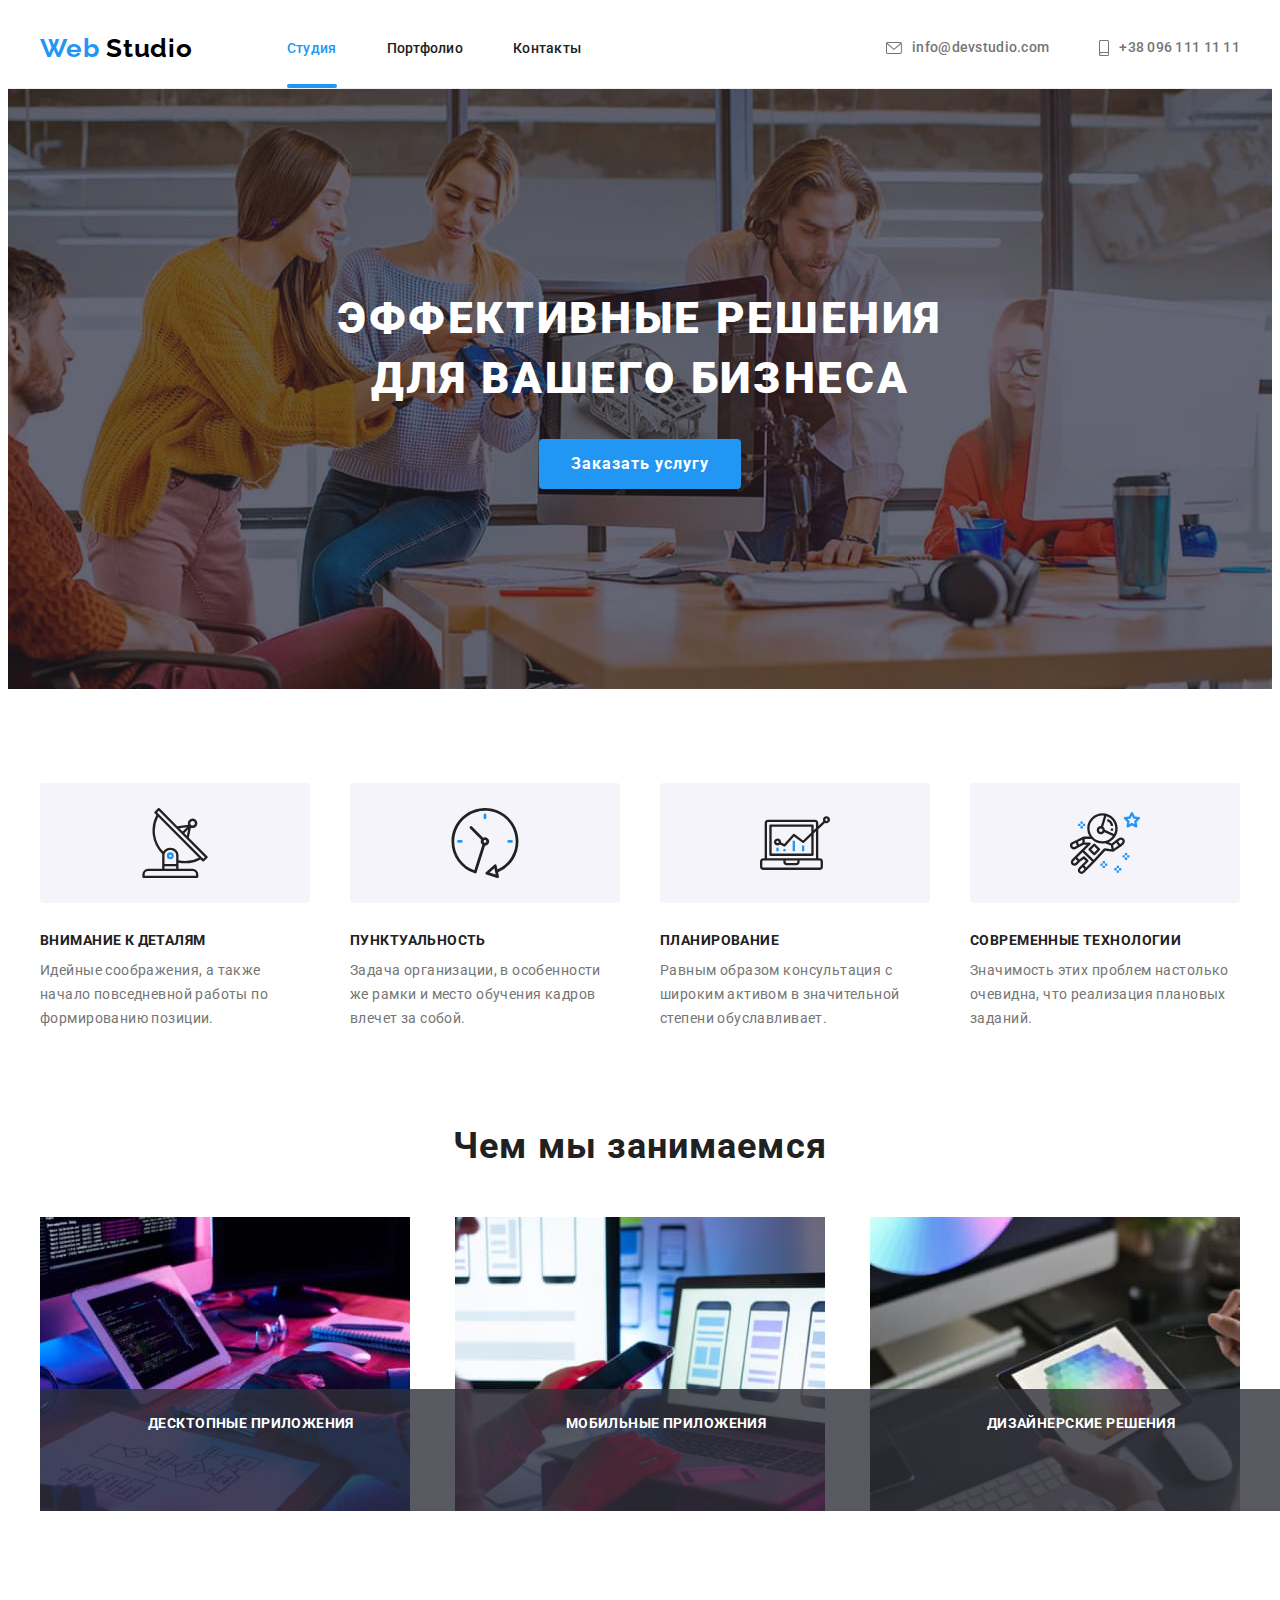
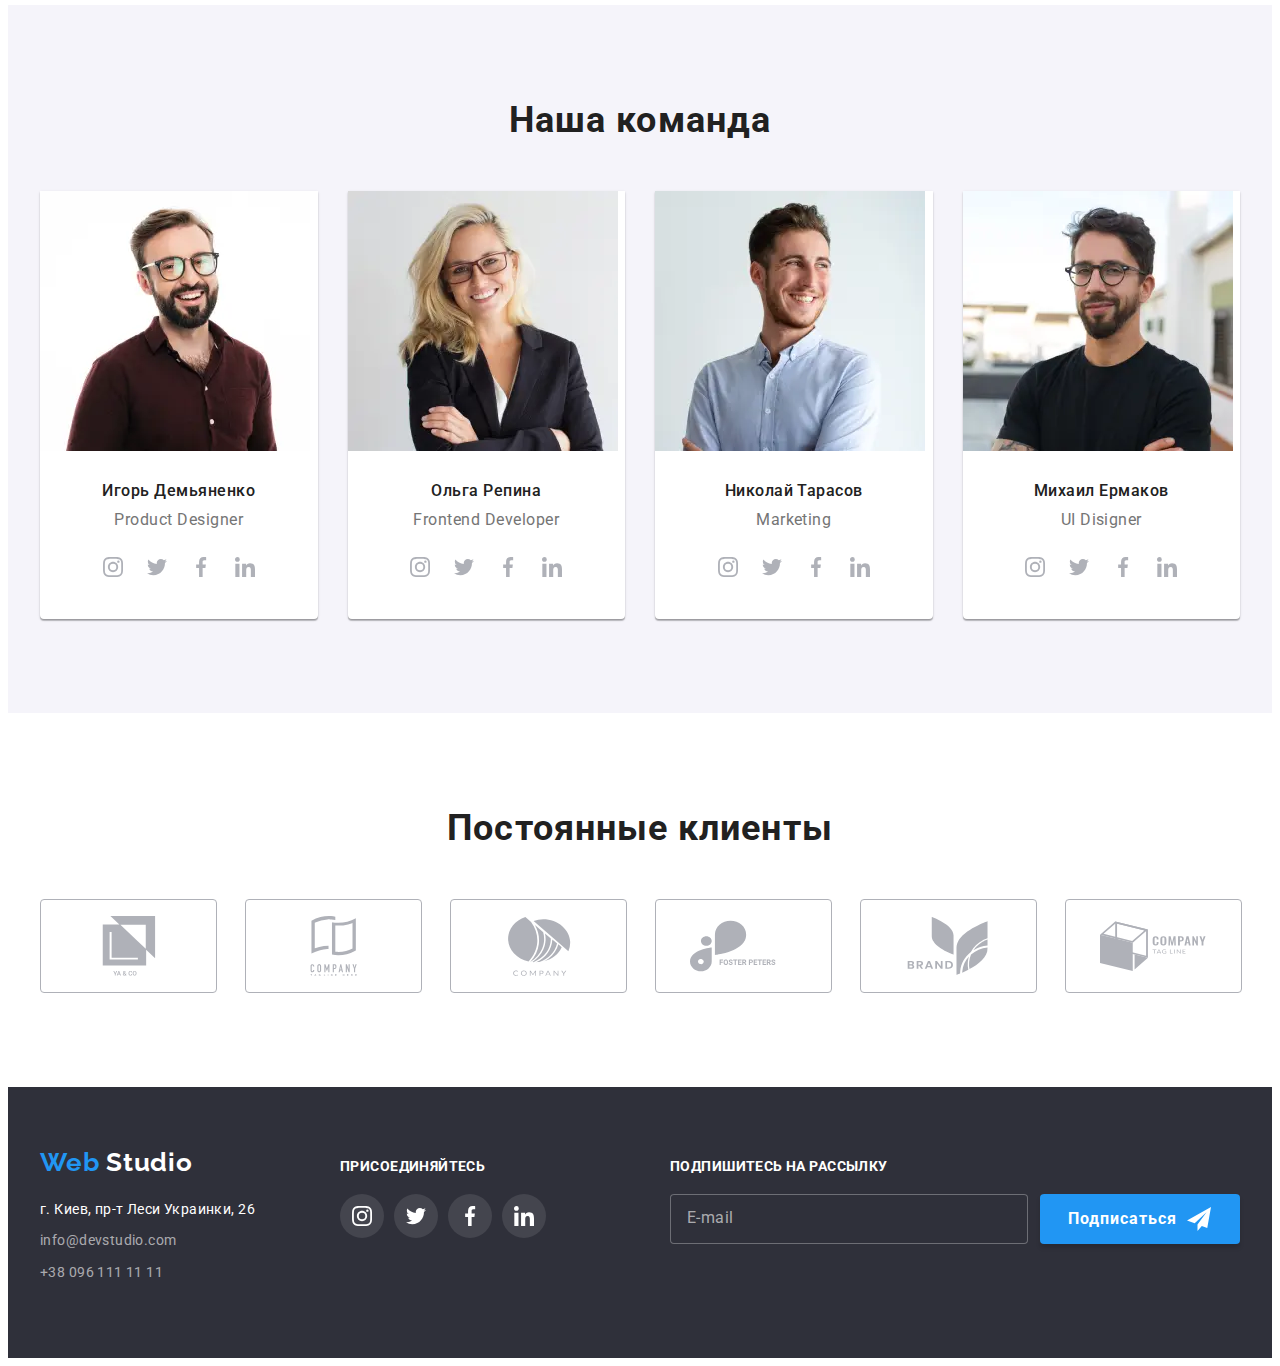
==== commit e39de9ac: "Finished HW (small fixes)" ====
--- a/index.html
+++ b/index.html
@@ -173,15 +173,18 @@
 				<h2 class="activities-title title">Чем мы занимаемся</h2>
 				<ul class="activities-list list">
 					<li class="activities-list__item">
-						<img src="./images/box-1.jpg" alt="Проектируем сайты" width="370" />
+						<img srcset="./images/box-1.jpg 1x, ./images/box-1@2x.jpg 2x" src="./images/box-1.jpg"
+							alt="Проектируем сайты" class="activities-list__img" />
 						<h3 class="activities-list__title">Десктопные приложения</h3>
 					</li>
 					<li class="activities-list__item">
-						<img src="./images/box-2.jpg" alt="Адаптируем под мобильные" width="370" />
+						<img srcset="./images/box-2.jpg 1x, ./images/box-2@2x.jpg 2x" src="./images/box-2.jpg"
+							alt="Адаптируем под мобильные" class="activities-list__img" />
 						<h3 class="activities-list__title">Мобильные приложения</h3>
 					</li>
 					<li class="activities-list__item">
-						<img src="./images/box-3.jpg" alt="Сопровождаем бренды" width="370" />
+						<img srcset="./images/box-3.jpg 1x, ./images/box-3@2x.jpg 2x" src="./images/box-3.jpg"
+							alt="Сопровождаем бренды" class="activities-list__img" />
 						<h3 class="activities-list__title">Дизайнерские решения</h3>
 					</li>
 				</ul>
--- a/css/main.min.css
+++ b/css/main.min.css
@@ -1,2 +1,2 @@
-:root{--primary-font-family: "Roboto", sans-serif;--secondary-font-family: "Raleway", sans-serif;--primary-text-color: #757575;--secondary-text-color: #212121;--top-logo-color: #000000;--contrast-accent-color: #ffffff;--primary-accent-color: #2196f3;--secondary-accent-color: #188ce8;--primary-background-color: #ffffff;--secondary-background-color: #f5f4fa;--hero-background-color: #c4c4c4;--footer-background-color: #2f303a;--footer-text-color: rgba(255, 255, 255, 0.6);--projects-card-border-color: #eeeeee;--section-border-color: #eeeeee;--social-list-icon-color: #afb1b8}.visually-hidden{position:absolute;width:1px;height:1px;margin:-1px;padding:0;overflow:hidden;border:0;clip:rect(0 0 0 0)}body{font-family:var(--primary-font-family);font-size:14px;color:var(--primary-text-color)}h1,h2,h3,h4,h5,h6,p{margin-top:0;margin-bottom:0}ul,ol{margin-top:0;margin-bottom:0;padding-left:0}img{display:block;max-width:100%;height:auto}.list{list-style:none}.link{text-decoration:none}.container{padding-left:15px;padding-right:15px}@media screen and (min-width: 480px){.container{width:480px;margin-left:auto;margin-right:auto}}@media screen and (min-width: 768px){.container{width:768px}}@media screen and (min-width: 1200px){.container{width:1200px}}.logo{font-family:var(--secondary-font-family);font-weight:700;font-size:26px;line-height:1.19;letter-spacing:0.03em;color:var(--primary-accent-color)}.logo_black{color:var(--top-logo-color)}.logo_white{color:var(--contrast-accent-color)}.main-title{margin-bottom:30px;font-weight:900;font-size:26px;line-height:1.62;text-align:center;letter-spacing:0.06em;text-transform:uppercase;color:var(--contrast-accent-color)}@media screen and (min-width: 1200px){.main-title{font-size:44px;line-height:1.36}}.title{margin-bottom:30px;font-weight:700;font-size:28px;line-height:1.179;text-align:center;letter-spacing:0.03em;color:var(--secondary-text-color)}@media screen and (min-width: 1200px){.title{margin-bottom:50px;font-size:36px;line-height:1.167}}.section{padding-top:60px;padding-bottom:60px}@media screen and (min-width: 1200px){.section{padding-top:94px;padding-bottom:94px}}.social-list{display:flex;justify-content:center}.social-list__link{display:flex;justify-content:center;align-items:center;width:44px;height:44px;border-radius:50%;transition:background-color 250ms cubic-bezier(0.4, 0, 0.2, 1)}.social-list__link:hover,.social-list__link:focus{background-color:var(--primary-accent-color)}.social-list__icon{fill:var(--social-list-icon-color);transition:fill 250ms cubic-bezier(0.4, 0, 0.2, 1)}.social-list__link:hover .social-list__icon,.social-list__link:focus .social-list__icon{fill:var(--contrast-accent-color)}.backdrop{position:fixed;top:0;left:0;width:100vw;height:100vh;background-color:rgba(0,0,0,0.2);transition:opacity 250ms cubic-bezier(0.4, 0, 0.2, 1),visibility 250ms cubic-bezier(0.4, 0, 0.2, 1);overflow-x:scroll}.backdrop.is-hidden{opacity:0;visibility:hidden;pointer-events:none}.modal{position:absolute;top:50%;left:50%;transform:translate(-50%, -50%);width:calc(100% - 20px);min-width:320px;height:610px;background-color:var(--primary-background-color)}@media screen and (min-width: 480px){.modal{width:450px}}@media screen and (min-width: 769px){.modal{width:528px;height:582px}}.modal-close-btn{position:absolute;top:8px;right:8px;display:flex;justify-content:center;align-items:center;padding:0;width:30px;height:30px;border-radius:50%;border:1px solid rgba(0,0,0,0.1);background-color:transparent;cursor:pointer}.modal-close-icon{transition:fill 250ms cubic-bezier(0.4, 0, 0.2, 1)}.modal-close-btn:hover .modal-close-icon,.modal-close-btn:focus .modal-close-icon{fill:var(--primary-accent-color)}.contact-form{padding:40px}.contact-form-title{display:block;margin-bottom:12px;font-family:'Roboto';font-style:normal;font-weight:700;font-size:20px;line-height:1.5;text-align:center;letter-spacing:0.03em;color:var(--secondary-text-color)}@media screen and (min-width: 769px){.contact-form-title{line-height:1.15}}.contact-form-field{display:block;margin-bottom:10px}.contact-form-field-label{font-family:'Roboto';font-style:normal;font-weight:400;font-size:12px;line-height:1.167;letter-spacing:0.01em;color:var(--primary-text-color)}.contact-form-input-wrapper{position:relative;display:block;margin-top:4px}.contact-form-input{width:100%;height:40px;padding-left:42px;border:1px solid rgba(33,33,33,0.2);box-sizing:border-box;border-radius:4px;transition:border-color 250ms cubic-bezier(0.4, 0, 0.2, 1)}.contact-form-input:focus{outline:none;border-color:var(--primary-accent-color)}.contact-form-input-icon{position:absolute;top:50%;left:12px;transform:translateY(-50%);fill:var(--secondary-text-color);transition:fill 250ms cubic-bezier(0.4, 0, 0.2, 1)}.contact-form-input:focus+.contact-form-input-icon{fill:var(--primary-accent-color)}.contact-form-message{margin-top:4px;padding:12px 16px;resize:none;width:100%;height:120px;border:1px solid rgba(33,33,33,0.2);box-sizing:border-box;border-radius:4px;transition:border-color 250ms cubic-bezier(0.4, 0, 0.2, 1)}.contact-form-message:focus{outline:none;border-color:var(--primary-accent-color)}.contact-form-message::placeholder{font-family:'Roboto';font-style:normal;font-weight:400;font-size:12px;line-height:1.167;letter-spacing:0.01em;color:rgba(117,117,117,0.5)}.contact-form-checkbox-wrapper{margin-top:12px;margin-bottom:30px}.contact-form-checkbox-label{display:flex;justify-content:center;align-items:center;font-family:'Roboto';font-style:normal;font-weight:400;font-size:12px;line-height:1.167;letter-spacing:0.03em}.contact-form-checkbox-label::before{display:inline-block;width:16px;height:16px;cursor:pointer;content:'';margin-right:6px;background-image:url("../images/checkbox-icon.svg");background-repeat:no-repeat;transition:background 250ms cubic-bezier(0.4, 0, 0.2, 1)}.contact-form-checkbox:checked+.contact-form-checkbox-label::before{background-image:url("../images/checked-checkbox-icon.svg");background-repeat:no-repeat}.contact-form-checkbox-label>a{color:var(--primary-accent-color)}@media screen and (min-width: 769px){.contact-form-checkbox-label{font-size:14px;line-height:1.71}}.contact-form-submit-btn{display:block;width:200px;padding:10px 32px;margin-left:auto;margin-right:auto;font-family:inherit;font-weight:700;font-size:16px;line-height:1.88;text-align:center;letter-spacing:0.06em;color:var(--contrast-accent-color);background-color:var(--primary-accent-color);box-shadow:0px 4px 4px rgba(0,0,0,0.15);border-radius:4px;border-width:0;cursor:pointer;transition:background-color 250ms cubic-bezier(0.4, 0, 0.2, 1)}.contact-form-submit-btn:hover,.contact-form-submit-btn:focus{background-color:var(--secondary-accent-color)}.header-container{display:flex;align-items:center}.header{max-height:80px;border-bottom:1px solid var(--section-border-color)}@media screen and (max-width: 767px){.header{max-height:60px;padding-top:10px;padding-bottom:10px}.nav{display:none}.header .contacts-list{display:none}.mobile-menu-btn{background-color:transparent;border:none;padding:0;line-height:0}.mobile-menu-btn__icon{transition:fill 250ms cubic-bezier(0.4, 0, 0.2, 1)}.mobile-menu-btn:hover .mobile-menu-btn__icon,.mobile-menu-btn:focus .mobile-menu-btn__icon{fill:var(--primary-accent-color)}.mobile-menu{position:absolute;top:0;left:0;overflow:auto;width:100%;height:100vh;background-color:var(--primary-background-color);opacity:0;visibility:hidden;pointer-events:none;transition:opacity 250ms cubic-bezier(0.4, 0, 0.2, 1),visibility 250ms cubic-bezier(0.4, 0, 0.2, 1)}.mobile-menu.is-open{opacity:1;visibility:visible;pointer-events:auto}.mobile-menu__close-btn{position:absolute;top:10px;right:15px;display:flex;justify-content:center;align-items:center;background-color:transparent;border:none;padding:0;line-height:0;cursor:pointer}.mobile-menu__close-icon{transition:fill 250ms cubic-bezier(0.4, 0, 0.2, 1)}.mobile-menu__close-btn:hover .mobile-menu__close-icon,.mobile-menu__close-btn:focus .mobile-menu__close-icon{fill:var(--primary-accent-color)}.mobile-menu__container{display:flex;flex-direction:column;position:relative;height:100%;padding:48px 40px}.mobile-menu__nav-item{margin-bottom:32px}.mobile-menu__nav-link{font-style:normal;font-weight:500;font-size:40px;line-height:1.18;text-align:center;letter-spacing:0.02em;color:var(--secondary-text-color);transition:color 250ms cubic-bezier(0.4, 0, 0.2, 1)}.mobile-menu__nav-link:hover,.mobile-menu__nav-link:focus{color:var(--primary-accent-color)}.current{color:var(--primary-accent-color)}.mobile-menu__contacts-wrapper{flex-basis:100%;display:flex;flex-direction:column;justify-content:end}.mobile-menu__contacts-item{margin-top:32px}.mobile-menu__contacts-link{font-style:normal;font-weight:500;letter-spacing:0.02em;color:var(--primary-text-color)}.mobile-menu__contacts-link.phone{font-size:34px;line-height:1.18;color:var(--primary-accent-color)}.mobile-menu__contacts-link.email{font-size:24px;line-height:1.667px}.mobile-menu__social{display:flex;flex-wrap:wrap;margin-top:54px;margin-left:-20px}.mobile-menu__social-item{margin-top:10px;margin-left:20px;margin-bottom:10px}.mobile-menu__social-link{padding-top:10px;padding-bottom:10px;font-style:normal;font-weight:500;font-size:18px;line-height:1.22;letter-spacing:0.02em;color:var(--primary-accent-color)}}@media screen and (min-width: 768px){.mobile-menu-btn{display:none}.mobile-menu{display:none}.header-container{min-height:80px}.nav-list{display:flex;align-items:center}.nav-list__item:not(:last-child){margin-right:50px}.nav-list__link{padding-top:32px;padding-bottom:32px;font-weight:500;line-height:1.14;letter-spacing:0.02em;color:var(--secondary-text-color);transition:color 250ms cubic-bezier(0.4, 0, 0.2, 1)}.nav-list__link:hover,.nav-list__link:focus{color:var(--primary-accent-color)}.current{color:var(--primary-accent-color)}.nav .current{position:relative}.nav .current::after{position:absolute;bottom:0;left:0;content:"";width:100%;height:4px;border-radius:2px;background-color:var(--primary-accent-color)}.contacts-list__link{display:flex;align-items:center;font-weight:500;line-height:1.14;letter-spacing:0.02em;color:var(--primary-text-color);transition:color 250ms cubic-bezier(0.4, 0, 0.2, 1)}.contacts-list__icon{margin-right:10px;fill:var(--primary-text-color);transition:fill 250ms cubic-bezier(0.4, 0, 0.2, 1)}.contacts-list__link:hover .contacts-list__icon,.contacts-list__link:focus .contacts-list__icon{fill:var(--primary-accent-color)}}@media screen and (max-width: 1200px){.header-container{justify-content:space-between}.contacts-list__item:not(:last-child){margin-bottom:10px}}@media screen and (min-width: 1200px){.header .contacts-list{display:flex;align-items:center;margin-left:auto}.header .contacts-list__link{padding-top:32px;padding-bottom:32px}.nav-list{margin-left:94px}.header .phone{margin-left:50px}}.hero-section{padding-top:118px;padding-bottom:118px;background-image:linear-gradient(to right, rgba(47,48,58,0.4), rgba(47,48,58,0.4)),url("../images/hero-bg-img-mob.jpg");background-repeat:no-repeat;background-position:center center;background-size:cover;background-color:var(--hero-background-color)}@media (min-device-pixel-ratio: 2), (min-resolution: 192dpi), (min-resolution: 2dppx){.hero-section{background-image:linear-gradient(to right, rgba(47,48,58,0.4), rgba(47,48,58,0.4)),url(../images/hero-bg-img-mob@2x.jpg)}}@media screen and (min-width: 481px){.hero-section{background-image:linear-gradient(to right, rgba(47,48,58,0.4), rgba(47,48,58,0.4)),url(../images/hero-bg-img-tab.jpg)}}@media screen and (min-width: 481px) and (min-device-pixel-ratio: 2), screen and (min-width: 481px) and (min-resolution: 192dpi), screen and (min-width: 481px) and (min-resolution: 2dppx){.hero-section{background-image:linear-gradient(to right, rgba(47,48,58,0.4), rgba(47,48,58,0.4)),url(../images/hero-bg-img-tab@2x.jpg)}}@media screen and (min-width: 769px){.hero-section{background-image:linear-gradient(to right, rgba(47,48,58,0.4), rgba(47,48,58,0.4)),url(../images/hero-bg-img.jpg)}}@media screen and (min-width: 769px) and (min-device-pixel-ratio: 2), screen and (min-width: 769px) and (min-resolution: 192dpi), screen and (min-width: 769px) and (min-resolution: 2dppx){.hero-section{background-image:linear-gradient(to right, rgba(47,48,58,0.4), rgba(47,48,58,0.4)),url(../images/hero-bg-img@2x.jpg)}}@media screen and (min-width: 1200px){.hero-section{padding-top:200px;padding-bottom:200px}}@media screen and (min-width: 1600px){.hero-section{background-size:contain}}.modal-btn{display:block;min-width:136px;padding:10px 32px;margin-left:auto;margin-right:auto;font-family:inherit;font-weight:700;font-size:16px;line-height:1.88;text-align:center;letter-spacing:0.06em;color:var(--contrast-accent-color);background-color:var(--primary-accent-color);box-shadow:0px 4px 4px rgba(0,0,0,0.15);border-radius:4px;border-width:0;cursor:pointer;transition:background-color 250ms cubic-bezier(0.4, 0, 0.2, 1)}.modal-btn:hover,.modal-btn:focus{background-color:var(--secondary-accent-color)}.features-list__item{max-width:450px}@media screen and (max-width: 767px){.features-list__item:not(:last-child){margin-bottom:30px}}@media screen and (min-width: 768px){.features-list{display:flex;flex-wrap:wrap;justify-content:center;margin-top:-30px;margin-left:-30px}.features-list__item{width:354px;flex-basis:calc((100% - 60px) / 2);margin-left:30px;margin-top:30px}}@media screen and (min-width: 1200px){.features-section{padding-bottom:0}.features-list{flex-wrap:nowrap;justify-content:space-between;margin-top:0;margin-left:0}.features-list__item{width:270px;flex-basis:auto;margin-left:0;margin-top:0}.features-list__item:not(:last-child){margin-right:30px}}.features-list__icon-wrapper{display:flex;justify-content:center;align-items:center;width:100%;height:120px;margin-bottom:30px;background-color:var(--secondary-background-color);border-radius:4px}.features-list__title{margin-bottom:10px;font-size:14px;font-weight:700;line-height:1.14;letter-spacing:0.03em;text-align:center;text-transform:uppercase;color:var(--secondary-text-color)}@media screen and (min-width: 768px){.features-list__title{text-align:left}}.features-list__description{line-height:1.71;letter-spacing:0.03em;color:var(--primary-text-color)}.activities-list{display:flex;justify-content:space-between}.activities-list__item{position:relative}.activities-list__title{position:absolute;left:0;bottom:0;width:100%;height:70px;padding:26px;font-style:normal;font-weight:700;font-size:14px;line-height:16px;text-align:center;letter-spacing:0.03em;text-transform:uppercase;color:var(--contrast-accent-color);background-color:rgba(47,48,58,0.8)}@media screen and (max-width: 1199px){.activities{display:none}}.team{background-color:var(--secondary-background-color)}@media screen and (max-width: 767px){.team-member:not(:last-child){margin-bottom:30px}}.team-member-card{background-color:var(--primary-background-color);box-shadow:0px 1px 3px rgba(0,0,0,0.12),0px 1px 1px rgba(0,0,0,0.14),0px 2px 1px rgba(0,0,0,0.2);border-radius:0px 0px 4px 4px}.team-member-description{padding:30px 15px 24px}@media screen and (min-width: 768px){.team-list{display:flex;flex-wrap:wrap;justify-content:center;margin-left:-30px;margin-top:-30px}.team-member{flex-basis:calc((100% - 60px) / 2);margin-left:30px;margin-top:30px}.team-member-description{padding:30px 74px 24px}}@media screen and (min-width: 1200px){.team-member{flex-basis:calc((100% - 120px) / 4)}.team-member-description{padding:30px 32px}}.team-member-name{margin-bottom:10px;font-weight:500;font-size:16px;line-height:1.19;text-align:center;letter-spacing:0.03em;color:var(--secondary-text-color)}.team-member-position{margin-bottom:16px;font-size:16px;line-height:1.19;text-align:center;letter-spacing:0.03em}.clients-list__item{max-width:450px}.clients-list__link{display:flex;justify-content:center;width:100%;height:92px;fill:var(--social-list-icon-color);border:1px solid var(--social-list-icon-color);border-radius:4px;transition:fill 250ms cubic-bezier(0.4, 0, 0.2, 1),border-color 250ms cubic-bezier(0.4, 0, 0.2, 1)}.clients-list__link:hover,.clients-list__link:focus{fill:var(--primary-accent-color);border-color:var(--primary-accent-color)}.clients-list__icon{align-self:center}@media screen and (max-width: 479px){.clients-list__item:not(:last-child){margin-bottom:30px}}@media screen and (min-width: 480px){.clients-list{display:flex;flex-wrap:wrap;justify-content:center;margin-left:-30px;margin-top:-30px}.clients-list__item{flex-basis:calc((100% - 60px) / 2);margin-left:30px;margin-top:30px}}@media screen and (min-width: 768px){.clients-list__item{flex-basis:calc((100% - 90px) / 3)}}@media screen and (min-width: 1200px){.clients-list__item{flex-basis:calc((100% - 180px) / 6)}}.footer{padding-top:60px;padding-bottom:60px;background-color:var(--footer-background-color)}@media screen and (max-width: 1199px){.address-wraper{display:flex;flex-direction:column;align-items:center}}.contacts{margin-top:20px;margin-right:auto;margin-left:auto;margin-bottom:0;font-style:inherit}.contacts .contacts-list{display:flex;flex-direction:column;max-height:82px;align-items:center}.footer .contacts-list__item:not(:last-child){margin-bottom:8px}.contacts .link{font-weight:400;line-height:1.71;letter-spacing:0.03em;color:var(--footer-text-color);transition:color 250ms cubic-bezier(0.4, 0, 0.2, 1)}.contacts .post{color:var(--contrast-accent-color)}.contacts-list__link:hover,.contacts-list__link:focus{color:var(--primary-accent-color)}.social-media{display:flex;flex-direction:column;align-items:center;min-width:206px;margin-top:60px;margin-bottom:60px}.join,.subscribe-call{font-weight:700;font-size:14px;line-height:16px;letter-spacing:0.03em;text-transform:uppercase;color:var(--contrast-accent-color)}.footer .social-list{margin-top:20px;justify-content:space-between;width:206px}.footer .social-list__icon{fill:var(--contrast-accent-color)}.footer .social-list__link{background-color:rgba(255,255,255,0.1);transition:background-color 250ms cubic-bezier(0.4, 0, 0.2, 1)}.footer .social-list__link:hover,.footer .social-list__link:focus{background-color:var(--primary-accent-color)}.subscribe-form{display:flex;flex-direction:column;margin-top:10px}.subscribe-call{align-self:center}.subscribe-form-email-wrapper{display:flex;flex-direction:column;align-items:center;margin-top:20px}.subscribe-form-input{height:50px;margin-bottom:20px;padding:16px;background-color:var(--footer-background-color);border:1px solid rgba(255,255,255,0.3);box-sizing:border-box;border-radius:4px;color:var(--contrast-accent-color);transition:border-color 250ms cubic-bezier(0.4, 0, 0.2, 1)}.subscribe-form-input::placeholder{font-family:'Roboto';font-style:normal;font-weight:400;font-size:16px;line-height:1.25;letter-spacing:0.03em;color:rgba(255,255,255,0.6)}.subscribe-form-input:focus{outline:none;border-color:var(--primary-accent-color)}@media screen and (max-width: 479px){.subscribe-form-input{flex-basis:calc(100% - 30px);min-width:100%}}@media screen and (min-width: 480px){.subscribe-form-input{width:450px}}@media screen and (min-width: 1200px){.subscribe-form-input{width:358px;margin-right:12px}}.subscribe-form-submit-btn{display:inline-flex;align-items:center;min-width:200px;padding:10px 28px;font-family:inherit;font-weight:700;font-size:16px;line-height:1.88;text-align:center;letter-spacing:0.06em;color:var(--contrast-accent-color);background-color:var(--primary-accent-color);box-shadow:0px 4px 4px rgba(0,0,0,0.15);border-radius:4px;border-width:0;cursor:pointer;transition:background-color 250ms cubic-bezier(0.4, 0, 0.2, 1)}.subscribe-form-submit-btn::after{display:inline-block;margin-left:10px;content:'';width:24px;height:24px;background:url("../images/subscribe-icon.svg") no-repeat}.subscribe-form-submit-btn:hover,.subscribe-form-submit-btn:focus{background-color:var(--secondary-accent-color)}.filters-list{display:flex;justify-content:center;margin-bottom:50px;min-width:610px}.filters-list__item:not(:last-child){margin-right:8px}.filters-list__btn{padding:6px 22px;min-width:30px;font-family:inherit;font-weight:500;font-size:16px;line-height:1.63;text-align:center;letter-spacing:0.03em;color:var(--secondary-text-color);background-color:var(--secondary-background-color);border-radius:4px;border-width:0px;cursor:pointer;transition:color 250ms cubic-bezier(0.4, 0, 0.2, 1),background-color 250ms cubic-bezier(0.4, 0, 0.2, 1),box-shadow 250ms cubic-bezier(0.4, 0, 0.2, 1)}.filters-list__btn:hover,.filters-list__btn:focus{color:var(--contrast-accent-color);background-color:var(--primary-accent-color);box-shadow:0px 3px 1px rgba(0,0,0,0.1),0px 1px 2px rgba(0,0,0,0.08),0px 2px 2px rgba(0,0,0,0.12)}.projects-list{display:flex;flex-wrap:wrap;justify-content:center;margin-left:-30px;margin-top:-30px}.projects-list__item{flex-basis:calc((100% - 90px) / 3);margin-left:30px;margin-top:30px}.project-card{transition:box-shadow 250ms cubic-bezier(0.4, 0, 0.2, 1)}.projects-list__link:hover .project-card,.projects-list__link:focus .project-card{box-shadow:0px 1px 1px rgba(0,0,0,0.12),0px 4px 4px rgba(0,0,0,0.06),1px 4px 6px rgba(0,0,0,0.16)}.project-card__img-wrapper{position:relative;overflow:hidden}.project-card__overlay{position:absolute;top:0;left:0;width:100%;height:100%;padding:62px 24px;font-family:"Roboto";font-style:normal;font-weight:400;font-size:18px;line-height:1.56;letter-spacing:0.03em;color:var(--contrast-accent-color);background-color:rgba(33,150,243,0.9);overflow:auto;transform:translateY(100%);transition:transform 250ms cubic-bezier(0.4, 0, 0.2, 1)}.projects-list__link:hover .project-card__overlay,.projects-list__link:focus .project-card__overlay{transform:translateY(0%)}.project-discription{min-height:110px;padding:20px 24px;border-right:1px solid var(--projects-card-border-color);border-bottom:1px solid var(--projects-card-border-color);border-left:1px solid var(--projects-card-border-color)}.project-title{margin-bottom:8px;font-weight:700;font-size:18px;line-height:2;letter-spacing:0.06em;color:var(--secondary-text-color)}.projects-list__link{color:currentColor}
+:root{--primary-font-family: "Roboto", sans-serif;--secondary-font-family: "Raleway", sans-serif;--primary-text-color: #757575;--secondary-text-color: #212121;--top-logo-color: #000000;--contrast-accent-color: #ffffff;--primary-accent-color: #2196f3;--secondary-accent-color: #188ce8;--primary-background-color: #ffffff;--secondary-background-color: #f5f4fa;--hero-background-color: #c4c4c4;--footer-background-color: #2f303a;--footer-text-color: rgba(255, 255, 255, 0.6);--projects-card-border-color: #eeeeee;--section-border-color: #eeeeee;--social-list-icon-color: #afb1b8}.visually-hidden{position:absolute;width:1px;height:1px;margin:-1px;padding:0;overflow:hidden;border:0;clip:rect(0 0 0 0)}body{font-family:var(--primary-font-family);font-size:14px;color:var(--primary-text-color)}h1,h2,h3,h4,h5,h6,p{margin-top:0;margin-bottom:0}ul,ol{margin-top:0;margin-bottom:0;padding-left:0}img{display:block;max-width:100%;height:auto}.list{list-style:none}.link{text-decoration:none}.container{padding-left:15px;padding-right:15px}@media screen and (min-width: 480px){.container{width:480px;margin-left:auto;margin-right:auto}}@media screen and (min-width: 768px){.container{width:768px}}@media screen and (min-width: 1200px){.container{width:1200px}}.logo{font-family:var(--secondary-font-family);font-weight:700;font-size:26px;line-height:1.19;letter-spacing:0.03em;color:var(--primary-accent-color)}.logo_black{color:var(--top-logo-color)}.logo_white{color:var(--contrast-accent-color)}.main-title{margin-bottom:30px;font-weight:900;font-size:26px;line-height:1.62;text-align:center;letter-spacing:0.06em;text-transform:uppercase;color:var(--contrast-accent-color)}@media screen and (min-width: 1200px){.main-title{font-size:44px;line-height:1.36}}.title{margin-bottom:30px;font-weight:700;font-size:28px;line-height:1.179;text-align:center;letter-spacing:0.03em;color:var(--secondary-text-color)}@media screen and (min-width: 1200px){.title{margin-bottom:50px;font-size:36px;line-height:1.167}}.section{padding-top:60px;padding-bottom:60px}@media screen and (min-width: 1200px){.section{padding-top:94px;padding-bottom:94px}}.social-list{display:flex;justify-content:center}.social-list__link{display:flex;justify-content:center;align-items:center;width:44px;height:44px;border-radius:50%;transition:background-color 250ms cubic-bezier(0.4, 0, 0.2, 1)}.social-list__link:hover,.social-list__link:focus{background-color:var(--primary-accent-color)}.social-list__icon{fill:var(--social-list-icon-color);transition:fill 250ms cubic-bezier(0.4, 0, 0.2, 1)}.social-list__link:hover .social-list__icon,.social-list__link:focus .social-list__icon{fill:var(--contrast-accent-color)}.backdrop{position:fixed;top:0;left:0;width:100vw;height:100vh;background-color:rgba(0,0,0,0.2);transition:opacity 250ms cubic-bezier(0.4, 0, 0.2, 1),visibility 250ms cubic-bezier(0.4, 0, 0.2, 1);overflow-x:scroll}.backdrop.is-hidden{opacity:0;visibility:hidden;pointer-events:none}.modal{position:absolute;top:50%;left:50%;transform:translate(-50%, -50%);width:calc(100% - 20px);min-width:320px;height:610px;background-color:var(--primary-background-color)}@media screen and (min-width: 480px){.modal{width:450px}}@media screen and (min-width: 769px){.modal{width:528px;height:582px}}.modal-close-btn{position:absolute;top:8px;right:8px;display:flex;justify-content:center;align-items:center;padding:0;width:30px;height:30px;border-radius:50%;border:1px solid rgba(0,0,0,0.1);background-color:transparent;cursor:pointer}.modal-close-icon{transition:fill 250ms cubic-bezier(0.4, 0, 0.2, 1)}.modal-close-btn:hover .modal-close-icon,.modal-close-btn:focus .modal-close-icon{fill:var(--primary-accent-color)}.contact-form{padding:40px}.contact-form-title{display:block;margin-bottom:12px;font-family:'Roboto';font-style:normal;font-weight:700;font-size:20px;line-height:1.5;text-align:center;letter-spacing:0.03em;color:var(--secondary-text-color)}@media screen and (min-width: 769px){.contact-form-title{line-height:1.15}}.contact-form-field{display:block;margin-bottom:10px}.contact-form-field-label{font-family:'Roboto';font-style:normal;font-weight:400;font-size:12px;line-height:1.167;letter-spacing:0.01em;color:var(--primary-text-color)}.contact-form-input-wrapper{position:relative;display:block;margin-top:4px}.contact-form-input{width:100%;height:40px;padding-left:42px;border:1px solid rgba(33,33,33,0.2);box-sizing:border-box;border-radius:4px;transition:border-color 250ms cubic-bezier(0.4, 0, 0.2, 1)}.contact-form-input:focus{outline:none;border-color:var(--primary-accent-color)}.contact-form-input-icon{position:absolute;top:50%;left:12px;transform:translateY(-50%);fill:var(--secondary-text-color);transition:fill 250ms cubic-bezier(0.4, 0, 0.2, 1)}.contact-form-input:focus+.contact-form-input-icon{fill:var(--primary-accent-color)}.contact-form-message{margin-top:4px;padding:12px 16px;resize:none;width:100%;height:120px;border:1px solid rgba(33,33,33,0.2);box-sizing:border-box;border-radius:4px;transition:border-color 250ms cubic-bezier(0.4, 0, 0.2, 1)}.contact-form-message:focus{outline:none;border-color:var(--primary-accent-color)}.contact-form-message::placeholder{font-family:'Roboto';font-style:normal;font-weight:400;font-size:12px;line-height:1.167;letter-spacing:0.01em;color:rgba(117,117,117,0.5)}.contact-form-checkbox-wrapper{margin-top:12px;margin-bottom:30px}.contact-form-checkbox-label{display:flex;justify-content:center;align-items:center;font-family:'Roboto';font-style:normal;font-weight:400;font-size:12px;line-height:1.167;letter-spacing:0.03em}.contact-form-checkbox-label::before{display:inline-block;width:16px;height:16px;cursor:pointer;content:'';margin-right:6px;background-image:url("../images/checkbox-icon.svg");background-repeat:no-repeat;transition:background 250ms cubic-bezier(0.4, 0, 0.2, 1)}.contact-form-checkbox:checked+.contact-form-checkbox-label::before{background-image:url("../images/checked-checkbox-icon.svg");background-repeat:no-repeat}.contact-form-checkbox-label>a{color:var(--primary-accent-color)}@media screen and (min-width: 769px){.contact-form-checkbox-label{font-size:14px;line-height:1.71}}.contact-form-submit-btn{display:block;width:200px;padding:10px 32px;margin-left:auto;margin-right:auto;font-family:inherit;font-weight:700;font-size:16px;line-height:1.88;text-align:center;letter-spacing:0.06em;color:var(--contrast-accent-color);background-color:var(--primary-accent-color);box-shadow:0px 4px 4px rgba(0,0,0,0.15);border-radius:4px;border-width:0;cursor:pointer;transition:background-color 250ms cubic-bezier(0.4, 0, 0.2, 1)}.contact-form-submit-btn:hover,.contact-form-submit-btn:focus{background-color:var(--secondary-accent-color)}.header-container{display:flex;align-items:center}.header{max-height:80px;border-bottom:1px solid var(--section-border-color)}@media screen and (max-width: 767px){.header{max-height:60px;padding-top:10px;padding-bottom:10px}.nav{display:none}.header .contacts-list{display:none}.mobile-menu-btn{background-color:transparent;border:none;padding:0;line-height:0}.mobile-menu-btn__icon{transition:fill 250ms cubic-bezier(0.4, 0, 0.2, 1)}.mobile-menu-btn:hover .mobile-menu-btn__icon,.mobile-menu-btn:focus .mobile-menu-btn__icon{fill:var(--primary-accent-color)}.mobile-menu{position:fixed;top:0;left:0;z-index:5;overflow:auto;width:100%;height:100vh;background-color:var(--primary-background-color);opacity:0;visibility:hidden;pointer-events:none;transition:opacity 250ms cubic-bezier(0.4, 0, 0.2, 1),visibility 250ms cubic-bezier(0.4, 0, 0.2, 1)}.mobile-menu.is-open{opacity:1;visibility:visible;pointer-events:all}.mobile-menu__close-btn{position:absolute;top:10px;right:15px;display:flex;justify-content:center;align-items:center;background-color:transparent;border:none;padding:0;line-height:0;cursor:pointer}.mobile-menu__close-icon{transition:fill 250ms cubic-bezier(0.4, 0, 0.2, 1)}.mobile-menu__close-btn:hover .mobile-menu__close-icon,.mobile-menu__close-btn:focus .mobile-menu__close-icon{fill:var(--primary-accent-color)}.mobile-menu__container{display:flex;flex-direction:column;position:relative;height:100%;padding:48px 40px}.mobile-menu__nav-item{margin-bottom:32px}.mobile-menu__nav-link{font-style:normal;font-weight:500;font-size:40px;line-height:1.18;text-align:center;letter-spacing:0.02em;color:var(--secondary-text-color);transition:color 250ms cubic-bezier(0.4, 0, 0.2, 1)}.mobile-menu__nav-link:hover,.mobile-menu__nav-link:focus{color:var(--primary-accent-color)}.current{color:var(--primary-accent-color)}.mobile-menu__contacts-wrapper{flex-basis:100%;display:flex;flex-direction:column;justify-content:end}.mobile-menu__contacts-item{margin-top:32px}.mobile-menu__contacts-link{font-style:normal;font-weight:500;letter-spacing:0.02em;color:var(--primary-text-color)}.mobile-menu__contacts-link.phone{font-size:34px;line-height:1.18;color:var(--primary-accent-color)}.mobile-menu__contacts-link.email{font-size:24px;line-height:1.667px}.mobile-menu__social{display:flex;flex-wrap:wrap;margin-top:54px;margin-left:-20px}.mobile-menu__social-item{height:22px;margin-top:10px;margin-left:10px;margin-bottom:10px}.mobile-menu__social-item:not(:last-child)::after{content:'';width:0;height:22px;margin-left:10px;border:1px solid rgba(33,33,33,0.2)}.mobile-menu__social-link{padding-top:10px;padding-bottom:10px;font-style:normal;font-weight:500;font-size:18px;line-height:1.22;letter-spacing:0.02em;color:var(--primary-accent-color)}}@media screen and (min-width: 768px){.mobile-menu-btn{display:none}.mobile-menu{display:none}.header-container{min-height:80px}.nav-list{display:flex;align-items:center}.nav-list__item:not(:last-child){margin-right:50px}.nav-list__link{padding-top:32px;padding-bottom:32px;font-weight:500;line-height:1.14;letter-spacing:0.02em;color:var(--secondary-text-color);transition:color 250ms cubic-bezier(0.4, 0, 0.2, 1)}.nav-list__link:hover,.nav-list__link:focus{color:var(--primary-accent-color)}.current{color:var(--primary-accent-color)}.nav .current{position:relative}.nav .current::after{position:absolute;bottom:0;left:0;content:"";width:100%;height:4px;border-radius:2px;background-color:var(--primary-accent-color)}.contacts-list__link{display:flex;align-items:center;font-weight:500;line-height:1.14;letter-spacing:0.02em;color:var(--primary-text-color);transition:color 250ms cubic-bezier(0.4, 0, 0.2, 1)}.contacts-list__icon{margin-right:10px;fill:var(--primary-text-color);transition:fill 250ms cubic-bezier(0.4, 0, 0.2, 1)}.contacts-list__link:hover .contacts-list__icon,.contacts-list__link:focus .contacts-list__icon{fill:var(--primary-accent-color)}}@media screen and (max-width: 1200px){.header-container{justify-content:space-between}.contacts-list__item:not(:last-child){margin-bottom:10px}}@media screen and (min-width: 1200px){.header .contacts-list{display:flex;align-items:center;margin-left:auto}.header .contacts-list__link{padding-top:32px;padding-bottom:32px}.nav-list{margin-left:94px}.header .phone{margin-left:50px}}.hero-section{padding-top:118px;padding-bottom:118px;background-image:linear-gradient(to right, rgba(47,48,58,0.4), rgba(47,48,58,0.4)),url("../images/hero-bg-img-mob.jpg");background-repeat:no-repeat;background-position:center center;background-size:cover;background-color:var(--hero-background-color)}@media (min-device-pixel-ratio: 2), (min-resolution: 192dpi), (min-resolution: 2dppx){.hero-section{background-image:linear-gradient(to right, rgba(47,48,58,0.4), rgba(47,48,58,0.4)),url("../images/hero-bg-img-mob@2x.jpg")}}@media screen and (min-width: 481px){.hero-section{background-image:linear-gradient(to right, rgba(47,48,58,0.4), rgba(47,48,58,0.4)),url("../images/hero-bg-img-tab.jpg")}}@media screen and (min-width: 481px) and (min-device-pixel-ratio: 2), screen and (min-width: 481px) and (min-resolution: 192dpi), screen and (min-width: 481px) and (min-resolution: 2dppx){.hero-section{background-image:linear-gradient(to right, rgba(47,48,58,0.4), rgba(47,48,58,0.4)),url("../images/hero-bg-img-tab@2x.jpg")}}@media screen and (min-width: 769px){.hero-section{background-image:linear-gradient(to right, rgba(47,48,58,0.4), rgba(47,48,58,0.4)),url("../images/hero-bg-img.jpg")}}@media screen and (min-width: 769px) and (min-device-pixel-ratio: 2), screen and (min-width: 769px) and (min-resolution: 192dpi), screen and (min-width: 769px) and (min-resolution: 2dppx){.hero-section{background-image:linear-gradient(to right, rgba(47,48,58,0.4), rgba(47,48,58,0.4)),url("../images/hero-bg-img@2x.jpg")}}@media screen and (min-width: 1200px){.hero-section{padding-top:200px;padding-bottom:200px}}@media screen and (min-width: 1600px){.hero-section{background-size:contain}}.modal-btn{display:block;min-width:136px;padding:10px 32px;margin-left:auto;margin-right:auto;font-family:inherit;font-weight:700;font-size:16px;line-height:1.88;text-align:center;letter-spacing:0.06em;color:var(--contrast-accent-color);background-color:var(--primary-accent-color);box-shadow:0px 4px 4px rgba(0,0,0,0.15);border-radius:4px;border-width:0;cursor:pointer;transition:background-color 250ms cubic-bezier(0.4, 0, 0.2, 1)}.modal-btn:hover,.modal-btn:focus{background-color:var(--secondary-accent-color)}.features-list__item{max-width:450px}@media screen and (max-width: 767px){.features-list__item:not(:last-child){margin-bottom:30px}}@media screen and (min-width: 768px){.features-list{display:flex;flex-wrap:wrap;justify-content:center;margin-top:-30px;margin-left:-30px}.features-list__item{width:354px;flex-basis:calc((100% - 60px) / 2);margin-left:30px;margin-top:30px}}@media screen and (min-width: 1200px){.features-section{padding-bottom:0}.features-list{flex-wrap:nowrap;justify-content:space-between;margin-top:0;margin-left:0}.features-list__item{width:270px;flex-basis:auto;margin-left:0;margin-top:0}.features-list__item:not(:last-child){margin-right:30px}}.features-list__icon-wrapper{display:flex;justify-content:center;align-items:center;width:100%;height:120px;margin-bottom:30px;background-color:var(--secondary-background-color);border-radius:4px}.features-list__title{margin-bottom:10px;font-size:14px;font-weight:700;line-height:1.14;letter-spacing:0.03em;text-align:center;text-transform:uppercase;color:var(--secondary-text-color)}@media screen and (min-width: 768px){.features-list__title{text-align:left}}.features-list__description{line-height:1.71;letter-spacing:0.03em;color:var(--primary-text-color)}.activities-list{display:flex;justify-content:space-between}.activities-list__item{position:relative}.activities-list__title{position:absolute;left:0;bottom:0;width:100%;height:70px;padding:26px;font-style:normal;font-weight:700;font-size:14px;line-height:16px;text-align:center;letter-spacing:0.03em;text-transform:uppercase;color:var(--contrast-accent-color);background-color:rgba(47,48,58,0.8)}@media screen and (max-width: 1199px){.activities{display:none}}.team{background-color:var(--secondary-background-color)}@media screen and (max-width: 767px){.team-member:not(:last-child){margin-bottom:30px}}.team-member-card{background-color:var(--primary-background-color);box-shadow:0px 1px 3px rgba(0,0,0,0.12),0px 1px 1px rgba(0,0,0,0.14),0px 2px 1px rgba(0,0,0,0.2);border-radius:0px 0px 4px 4px}.team-member-description{padding:30px 15px 24px}@media screen and (min-width: 768px){.team-list{display:flex;flex-wrap:wrap;justify-content:center;margin-left:-30px;margin-top:-30px}.team-member{flex-basis:calc((100% - 60px) / 2);margin-left:30px;margin-top:30px}.team-member-description{padding:30px 74px 24px}}@media screen and (min-width: 1200px){.team-member{flex-basis:calc((100% - 120px) / 4)}.team-member-description{padding:30px 32px}}.team-member-name{margin-bottom:10px;font-weight:500;font-size:16px;line-height:1.19;text-align:center;letter-spacing:0.03em;color:var(--secondary-text-color)}.team-member-position{margin-bottom:16px;font-size:16px;line-height:1.19;text-align:center;letter-spacing:0.03em}.clients-list__item{max-width:450px}.clients-list__link{display:flex;justify-content:center;width:100%;height:92px;fill:var(--social-list-icon-color);border:1px solid var(--social-list-icon-color);border-radius:4px;transition:fill 250ms cubic-bezier(0.4, 0, 0.2, 1),border-color 250ms cubic-bezier(0.4, 0, 0.2, 1)}.clients-list__link:hover,.clients-list__link:focus{fill:var(--primary-accent-color);border-color:var(--primary-accent-color)}.clients-list__icon{align-self:center}@media screen and (max-width: 479px){.clients-list__item:not(:last-child){margin-bottom:30px}}@media screen and (min-width: 480px){.clients-list{display:flex;flex-wrap:wrap;justify-content:center;margin-left:-30px;margin-top:-30px}.clients-list__item{flex-basis:calc((100% - 60px) / 2);margin-left:30px;margin-top:30px}}@media screen and (min-width: 768px){.clients-list__item{flex-basis:calc((100% - 90px) / 3)}}@media screen and (min-width: 1200px){.clients-list__item{flex-basis:calc((100% - 180px) / 6)}}.footer{padding-top:60px;padding-bottom:60px;background-color:var(--footer-background-color)}@media screen and (max-width: 1199px){.address-wraper{display:flex;flex-direction:column;align-items:center}}.contacts{min-width:230px;margin-top:20px;margin-right:auto;margin-left:auto;margin-bottom:0;font-style:inherit}.contacts .contacts-list{display:flex;flex-direction:column;max-height:82px;align-items:center}.footer .contacts-list__item:not(:last-child){margin-bottom:8px}.contacts .link{font-weight:400;line-height:1.71;letter-spacing:0.03em;color:var(--footer-text-color);transition:color 250ms cubic-bezier(0.4, 0, 0.2, 1)}.contacts .post{color:var(--contrast-accent-color)}.contacts-list__link:hover,.contacts-list__link:focus{color:var(--primary-accent-color)}.social-media{display:flex;flex-direction:column;align-items:center;min-width:206px;margin-top:60px;margin-bottom:60px}.join,.subscribe-call{font-weight:700;font-size:14px;line-height:16px;letter-spacing:0.03em;text-transform:uppercase;color:var(--contrast-accent-color)}.footer .social-list{margin-top:20px;justify-content:space-between;width:206px}.footer .social-list__icon{fill:var(--contrast-accent-color)}.footer .social-list__link{background-color:rgba(255,255,255,0.1);transition:background-color 250ms cubic-bezier(0.4, 0, 0.2, 1)}.footer .social-list__link:hover,.footer .social-list__link:focus{background-color:var(--primary-accent-color)}.subscribe-form{display:flex;flex-direction:column;margin-top:10px}.subscribe-call{align-self:center}.subscribe-form-email-wrapper{display:flex;flex-direction:column;align-items:center;margin-top:20px}.subscribe-form-input{height:50px;margin-bottom:20px;padding:16px;background-color:var(--footer-background-color);border:1px solid rgba(255,255,255,0.3);box-sizing:border-box;border-radius:4px;color:var(--contrast-accent-color);transition:border-color 250ms cubic-bezier(0.4, 0, 0.2, 1)}.subscribe-form-input::placeholder{font-family:'Roboto';font-style:normal;font-weight:400;font-size:16px;line-height:1.25;letter-spacing:0.03em;color:rgba(255,255,255,0.6)}.subscribe-form-input:focus{outline:none;border-color:var(--primary-accent-color)}@media screen and (max-width: 479px){.subscribe-form-input{flex-basis:calc(100% - 30px);min-width:100%}}@media screen and (min-width: 480px){.subscribe-form-input{width:450px}}@media screen and (min-width: 768px){.footer-wraper{display:flex;flex-wrap:wrap;align-items:baseline;flex-basis:100%}.address-wraper{margin-left:60px}.social-media{margin-top:0;margin-left:auto;margin-right:74px;width:206px}.subscribe-form{flex-basis:100%;margin-top:60px}}@media screen and (min-width: 1200px){.footer-wraper{flex-wrap:nowrap;justify-content:stretch;flex-basis:auto}.address-wraper{margin-left:0}.contacts .contacts-list{display:block}.social-media{display:block;margin-left:70px}.subscribe-form{flex-basis:auto;margin-top:0;margin-left:auto}.subscribe-call{align-self:flex-start}.subscribe-form-email-wrapper{flex-direction:row;align-items:center;justify-content:end}.subscribe-form-input{width:358px;margin-right:12px;margin-bottom:0}}.subscribe-form-submit-btn{display:inline-flex;align-items:center;min-width:200px;padding:10px 28px;font-family:inherit;font-weight:700;font-size:16px;line-height:1.88;text-align:center;letter-spacing:0.06em;color:var(--contrast-accent-color);background-color:var(--primary-accent-color);box-shadow:0px 4px 4px rgba(0,0,0,0.15);border-radius:4px;border-width:0;cursor:pointer;transition:background-color 250ms cubic-bezier(0.4, 0, 0.2, 1)}.subscribe-form-submit-btn::after{display:inline-block;margin-left:10px;content:'';width:24px;height:24px;background:url("../images/subscribe-icon.svg") no-repeat}.subscribe-form-submit-btn:hover,.subscribe-form-submit-btn:focus{background-color:var(--secondary-accent-color)}.filters-list{display:flex;flex-direction:column;align-items:center;margin-bottom:40px}@media screen and (max-width: 229px){.filters-list__item:not(:last-child){margin-bottom:15px}}@media screen and (min-width: 230px){.filters-list{flex-direction:row;flex-wrap:wrap;justify-content:center;margin-top:-15px;margin-left:-8px;margin-bottom:40px}.filters-list__item{margin-left:8px;margin-top:15px}}@media screen and (min-width: 768px){.filters-list{margin-bottom:30px;min-width:610px}.filters-list__item{flex-basis:auto}.filters-list__item:not(:last-child){margin-right:8px}}@media screen and (min-width: 1200px){.filters-list{margin-bottom:50px}}.filters-list__btn{padding:6px 22px;min-width:30px;font-family:inherit;font-weight:500;font-size:16px;line-height:1.63;text-align:center;letter-spacing:0.03em;color:var(--secondary-text-color);background-color:var(--secondary-background-color);border-radius:4px;border-width:0px;cursor:pointer;transition:color 250ms cubic-bezier(0.4, 0, 0.2, 1),background-color 250ms cubic-bezier(0.4, 0, 0.2, 1),box-shadow 250ms cubic-bezier(0.4, 0, 0.2, 1)}.filters-list__btn:hover,.filters-list__btn:focus{color:var(--contrast-accent-color);background-color:var(--primary-accent-color);box-shadow:0px 3px 1px rgba(0,0,0,0.1),0px 1px 2px rgba(0,0,0,0.08),0px 2px 2px rgba(0,0,0,0.12)}@media screen and (max-width: 767px){.projects-list__item:not(:last-child){margin-bottom:30px}}@media screen and (min-width: 768px){.projects-list{display:flex;flex-wrap:wrap;justify-content:center;margin-left:-30px;margin-top:-30px}.projects-list__item{flex-basis:calc((100% - 60px) / 2);margin-left:30px;margin-top:30px}}@media screen and (min-width: 1200px){.projects-list__item{flex-basis:calc((100% - 90px) / 3)}}.project-card{display:flex;flex-direction:column;height:100%;transition:box-shadow 250ms cubic-bezier(0.4, 0, 0.2, 1)}.projects-list__link:hover .project-card,.projects-list__link:focus .project-card{box-shadow:0px 1px 1px rgba(0,0,0,0.12),0px 4px 4px rgba(0,0,0,0.06),1px 4px 6px rgba(0,0,0,0.16)}.project-card__img-wrapper{position:relative;overflow:hidden}.project-card__overlay{position:absolute;top:0;left:0;width:100%;height:100%;padding:62px 24px;font-family:"Roboto";font-style:normal;font-weight:400;font-size:18px;line-height:1.56;letter-spacing:0.03em;color:var(--contrast-accent-color);background-color:rgba(33,150,243,0.9);overflow:auto;transform:translateY(100%);transition:transform 250ms cubic-bezier(0.4, 0, 0.2, 1)}.projects-list__link:hover .project-card__overlay,.projects-list__link:focus .project-card__overlay{transform:translateY(0%)}.project-discription{flex-grow:1;min-height:110px;padding:20px 24px;border-right:1px solid var(--projects-card-border-color);border-bottom:1px solid var(--projects-card-border-color);border-left:1px solid var(--projects-card-border-color)}.project-title{margin-bottom:8px;font-weight:700;font-size:18px;line-height:2;letter-spacing:0.06em;color:var(--secondary-text-color)}.projects-list__link{color:currentColor}
 /*# sourceMappingURL=main.min.css.map */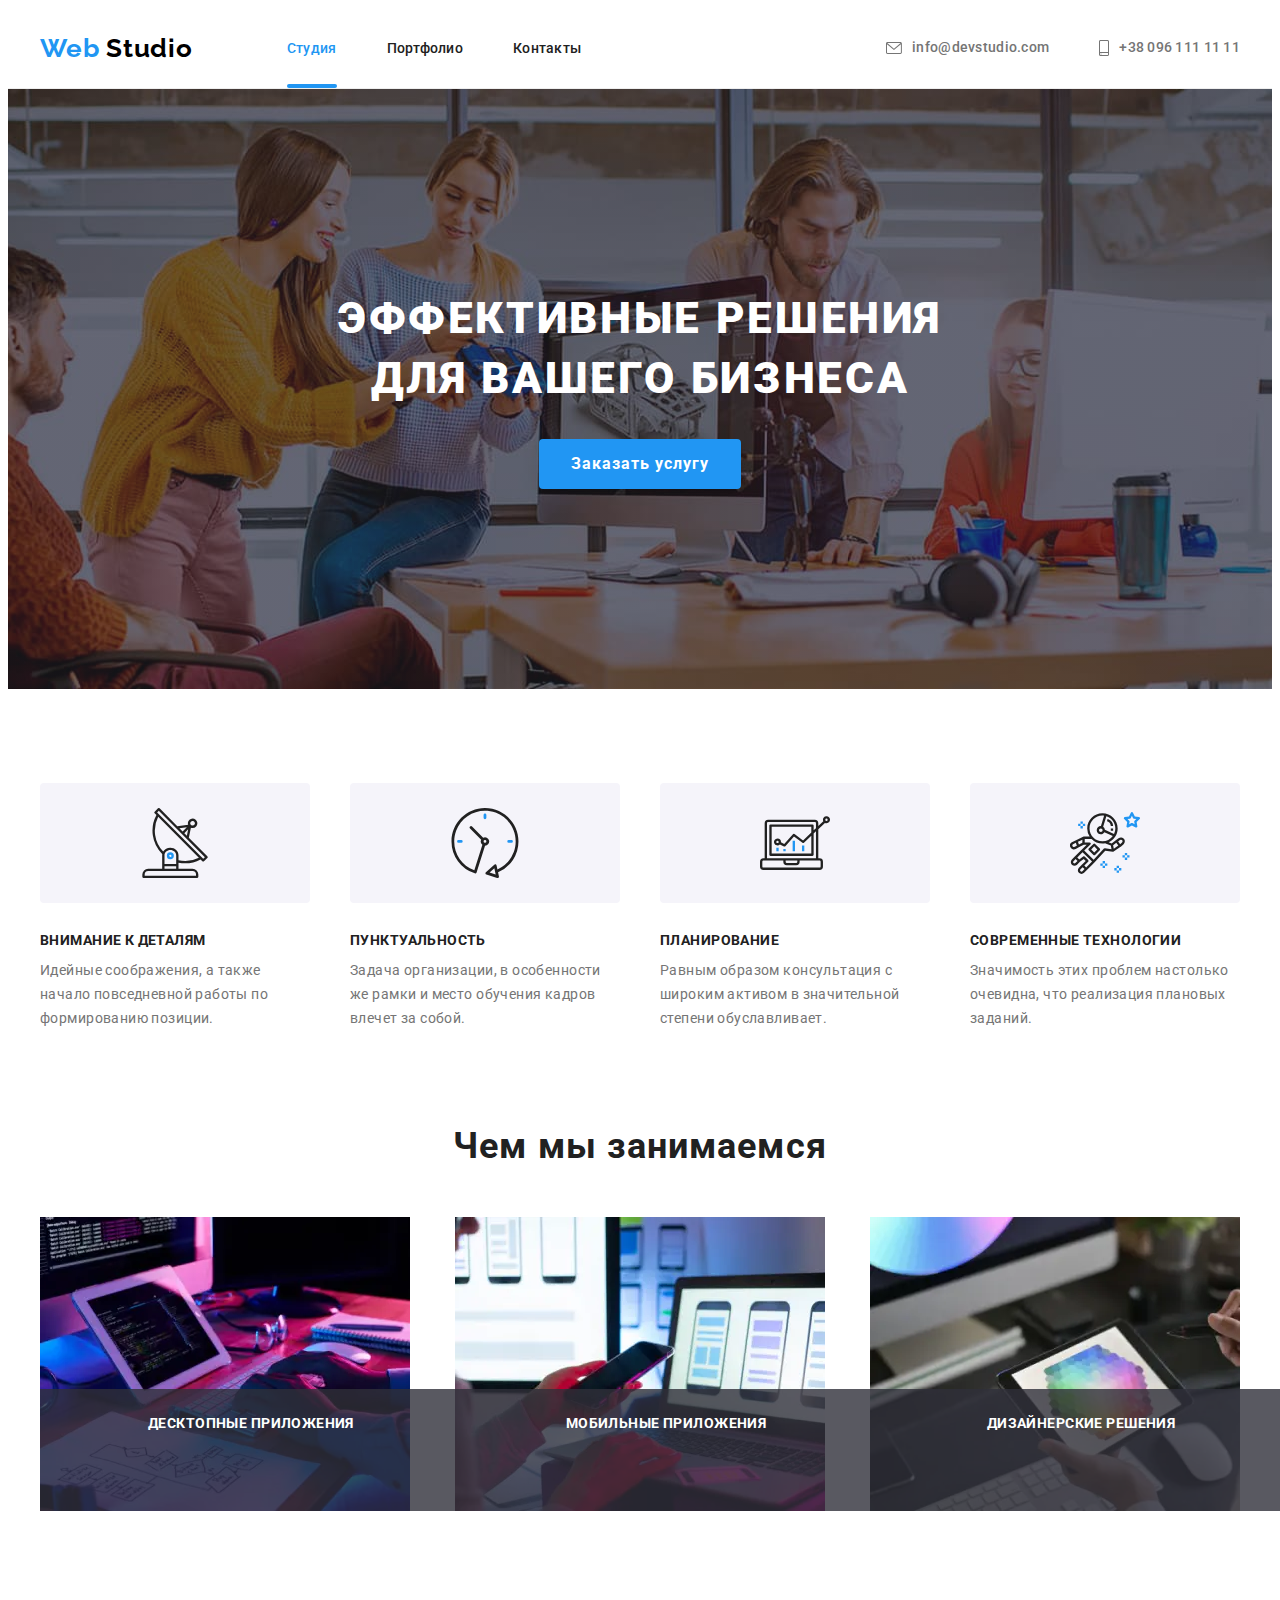
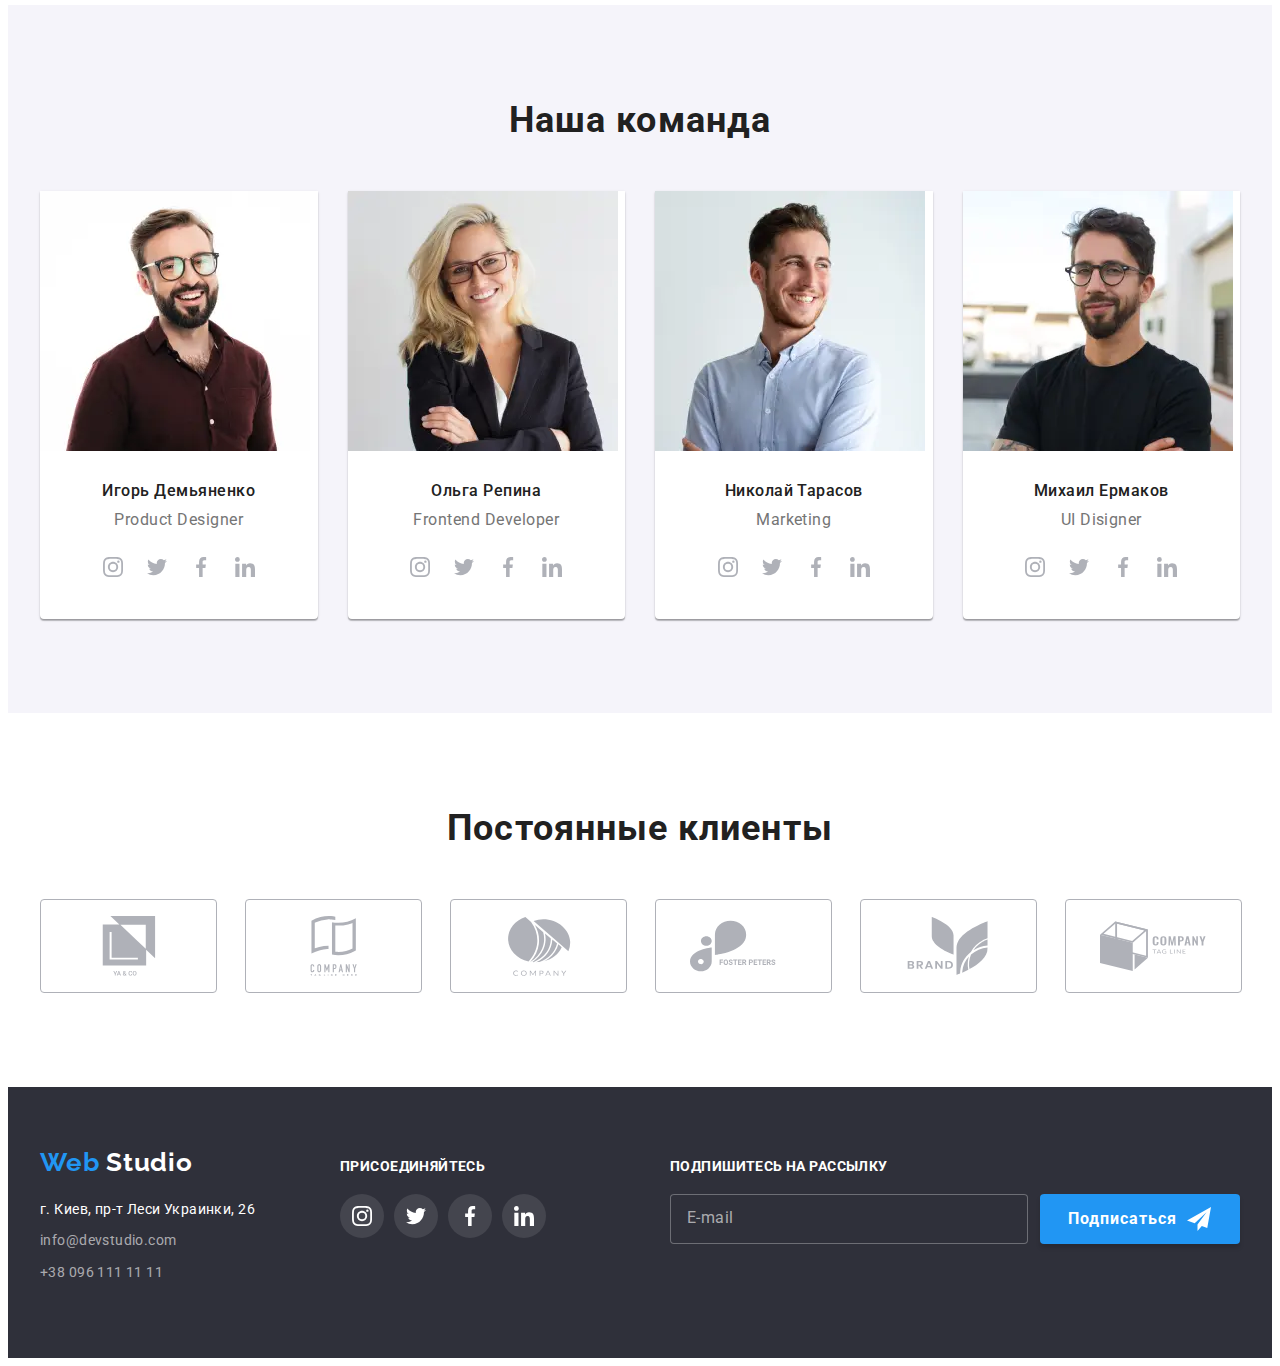
==== commit c2b8d3fa: "Final fixes after review" ====
--- a/index.html
+++ b/index.html
@@ -23,7 +23,7 @@
 				Web
 				<span class="logo_black">Studio</span>
 			</a>
-			<button type="button" class="mobile-menu-btn" data-menu-open>
+			<button type="button" class="mobile-menu-btn" aria-label="Открыть меню" data-menu-open>
 				<svg class="mobile-menu-btn__icon" width="40" height="40">
 					<use href="./images/sprite.svg#burger-menu-icon"></use>
 				</svg>
@@ -68,7 +68,7 @@
 		</div>
 		<div class="mobile-menu" data-menu>
 			<div class="container mobile-menu__container">
-				<button class="mobile-menu__close-btn" data-menu-close>
+				<button type="button" class="mobile-menu__close-btn" aria-label="Закрыть меню" data-menu-close>
 					<svg class="mobile-menu__close-icon" width="40" height="40">
 						<use href="./images/sprite.svg#menu-close-icon"></use>
 					</svg>
@@ -105,7 +105,7 @@
 					<br />
 					для вашего бизнеса
 				</h1>
-				<button class="modal-btn" type="button" data-modal-open>
+				<button class="modal-btn" type="button" aria-label="Заказать услугу" data-modal-open>
 					Заказать услугу
 				</button>
 			</div>
@@ -173,18 +173,27 @@
 				<h2 class="activities-title title">Чем мы занимаемся</h2>
 				<ul class="activities-list list">
 					<li class="activities-list__item">
-						<img srcset="./images/box-1.jpg 1x, ./images/box-1@2x.jpg 2x" src="./images/box-1.jpg"
-							alt="Проектируем сайты" class="activities-list__img" />
+						<picture>
+							<source srcset="./images/box-1.webp 1x, ./images/box-1@2x.webp 2x" type="image/webp" />
+							<source srcset="./images/box-1.jpg 1x, ./images/box-1@2x.jpg 2x">
+							<img src="./images/box-1.jpg" alt="Проектируем сайты" class="activities-list__img" />
+						</picture>
 						<h3 class="activities-list__title">Десктопные приложения</h3>
 					</li>
 					<li class="activities-list__item">
-						<img srcset="./images/box-2.jpg 1x, ./images/box-2@2x.jpg 2x" src="./images/box-2.jpg"
-							alt="Адаптируем под мобильные" class="activities-list__img" />
+						<picture>
+							<source srcset="./images/box-2.webp 1x, ./images/box-2@2x.webp 2x" type="image/webp" />
+							<source srcset="./images/box-2.jpg 1x, ./images/box-2@2x.jpg 2x">
+							<img src="./images/box-2.jpg" alt="Адаптируем под мобильные" class="activities-list__img" />
+						</picture>
 						<h3 class="activities-list__title">Мобильные приложения</h3>
 					</li>
 					<li class="activities-list__item">
-						<img srcset="./images/box-3.jpg 1x, ./images/box-3@2x.jpg 2x" src="./images/box-3.jpg"
-							alt="Сопровождаем бренды" class="activities-list__img" />
+						<picture>
+							<source srcset="./images/box-3.webp 1x, ./images/box-3@2x.webp 2x" type="image/webp" />
+							<source srcset="./images/box-3.jpg 1x, ./images/box-3@2x.jpg 2x">
+							<img src="./images/box-3.jpg" alt="Сопровождаем бренды" class="activities-list__img" />
+						</picture>
 						<h3 class="activities-list__title">Дизайнерские решения</h3>
 					</li>
 				</ul>
@@ -532,7 +541,8 @@
 					<strong class="subscribe-call">Подпишитесь на рассылку</strong>
 					<div class="subscribe-form-email-wrapper">
 						<input type="email" name="subscribe-form-email" class="subscribe-form-input" placeholder="E-mail">
-						<button type="submit" class="subscribe-form-submit-btn">Подписаться</button>
+						<button type="submit" class="subscribe-form-submit-btn"
+							aria-label="Подписаться на рассылку">Подписаться</button>
 					</div>
 				</form>
 			</div>
@@ -540,7 +550,7 @@
 	</footer>
 	<div class="backdrop is-hidden" data-modal>
 		<div class="modal">
-			<button type="button" class="modal-close-btn" data-modal-close>
+			<button type="button" class="modal-close-btn" aria-label="Закрыть форму" data-modal-close>
 				<svg class="modal-close-icon" width="18" height="18">
 					<use href="./images/sprite.svg#close-icon"></use>
 				</svg>
@@ -587,7 +597,7 @@
 						<a href="">Условия договора</a>
 					</label>
 				</div>
-				<button type="submit" class="contact-form-submit-btn">
+				<button type="submit" class="contact-form-submit-btn" aria-label="Отправить данные">
 					Отправить
 				</button>
 			</form>
--- a/css/main.min.css
+++ b/css/main.min.css
@@ -1,2 +1,2 @@
-:root{--primary-font-family: "Roboto", sans-serif;--secondary-font-family: "Raleway", sans-serif;--primary-text-color: #757575;--secondary-text-color: #212121;--top-logo-color: #000000;--contrast-accent-color: #ffffff;--primary-accent-color: #2196f3;--secondary-accent-color: #188ce8;--primary-background-color: #ffffff;--secondary-background-color: #f5f4fa;--hero-background-color: #c4c4c4;--footer-background-color: #2f303a;--footer-text-color: rgba(255, 255, 255, 0.6);--projects-card-border-color: #eeeeee;--section-border-color: #eeeeee;--social-list-icon-color: #afb1b8}.visually-hidden{position:absolute;width:1px;height:1px;margin:-1px;padding:0;overflow:hidden;border:0;clip:rect(0 0 0 0)}body{font-family:var(--primary-font-family);font-size:14px;color:var(--primary-text-color)}h1,h2,h3,h4,h5,h6,p{margin-top:0;margin-bottom:0}ul,ol{margin-top:0;margin-bottom:0;padding-left:0}img{display:block;max-width:100%;height:auto}.list{list-style:none}.link{text-decoration:none}.container{padding-left:15px;padding-right:15px}@media screen and (min-width: 480px){.container{width:480px;margin-left:auto;margin-right:auto}}@media screen and (min-width: 768px){.container{width:768px}}@media screen and (min-width: 1200px){.container{width:1200px}}.logo{font-family:var(--secondary-font-family);font-weight:700;font-size:26px;line-height:1.19;letter-spacing:0.03em;color:var(--primary-accent-color)}.logo_black{color:var(--top-logo-color)}.logo_white{color:var(--contrast-accent-color)}.main-title{margin-bottom:30px;font-weight:900;font-size:26px;line-height:1.62;text-align:center;letter-spacing:0.06em;text-transform:uppercase;color:var(--contrast-accent-color)}@media screen and (min-width: 1200px){.main-title{font-size:44px;line-height:1.36}}.title{margin-bottom:30px;font-weight:700;font-size:28px;line-height:1.179;text-align:center;letter-spacing:0.03em;color:var(--secondary-text-color)}@media screen and (min-width: 1200px){.title{margin-bottom:50px;font-size:36px;line-height:1.167}}.section{padding-top:60px;padding-bottom:60px}@media screen and (min-width: 1200px){.section{padding-top:94px;padding-bottom:94px}}.social-list{display:flex;justify-content:center}.social-list__link{display:flex;justify-content:center;align-items:center;width:44px;height:44px;border-radius:50%;transition:background-color 250ms cubic-bezier(0.4, 0, 0.2, 1)}.social-list__link:hover,.social-list__link:focus{background-color:var(--primary-accent-color)}.social-list__icon{fill:var(--social-list-icon-color);transition:fill 250ms cubic-bezier(0.4, 0, 0.2, 1)}.social-list__link:hover .social-list__icon,.social-list__link:focus .social-list__icon{fill:var(--contrast-accent-color)}.backdrop{position:fixed;top:0;left:0;width:100vw;height:100vh;background-color:rgba(0,0,0,0.2);transition:opacity 250ms cubic-bezier(0.4, 0, 0.2, 1),visibility 250ms cubic-bezier(0.4, 0, 0.2, 1);overflow-x:scroll}.backdrop.is-hidden{opacity:0;visibility:hidden;pointer-events:none}.modal{position:absolute;top:50%;left:50%;transform:translate(-50%, -50%);width:calc(100% - 20px);min-width:320px;height:610px;background-color:var(--primary-background-color)}@media screen and (min-width: 480px){.modal{width:450px}}@media screen and (min-width: 769px){.modal{width:528px;height:582px}}.modal-close-btn{position:absolute;top:8px;right:8px;display:flex;justify-content:center;align-items:center;padding:0;width:30px;height:30px;border-radius:50%;border:1px solid rgba(0,0,0,0.1);background-color:transparent;cursor:pointer}.modal-close-icon{transition:fill 250ms cubic-bezier(0.4, 0, 0.2, 1)}.modal-close-btn:hover .modal-close-icon,.modal-close-btn:focus .modal-close-icon{fill:var(--primary-accent-color)}.contact-form{padding:40px}.contact-form-title{display:block;margin-bottom:12px;font-family:'Roboto';font-style:normal;font-weight:700;font-size:20px;line-height:1.5;text-align:center;letter-spacing:0.03em;color:var(--secondary-text-color)}@media screen and (min-width: 769px){.contact-form-title{line-height:1.15}}.contact-form-field{display:block;margin-bottom:10px}.contact-form-field-label{font-family:'Roboto';font-style:normal;font-weight:400;font-size:12px;line-height:1.167;letter-spacing:0.01em;color:var(--primary-text-color)}.contact-form-input-wrapper{position:relative;display:block;margin-top:4px}.contact-form-input{width:100%;height:40px;padding-left:42px;border:1px solid rgba(33,33,33,0.2);box-sizing:border-box;border-radius:4px;transition:border-color 250ms cubic-bezier(0.4, 0, 0.2, 1)}.contact-form-input:focus{outline:none;border-color:var(--primary-accent-color)}.contact-form-input-icon{position:absolute;top:50%;left:12px;transform:translateY(-50%);fill:var(--secondary-text-color);transition:fill 250ms cubic-bezier(0.4, 0, 0.2, 1)}.contact-form-input:focus+.contact-form-input-icon{fill:var(--primary-accent-color)}.contact-form-message{margin-top:4px;padding:12px 16px;resize:none;width:100%;height:120px;border:1px solid rgba(33,33,33,0.2);box-sizing:border-box;border-radius:4px;transition:border-color 250ms cubic-bezier(0.4, 0, 0.2, 1)}.contact-form-message:focus{outline:none;border-color:var(--primary-accent-color)}.contact-form-message::placeholder{font-family:'Roboto';font-style:normal;font-weight:400;font-size:12px;line-height:1.167;letter-spacing:0.01em;color:rgba(117,117,117,0.5)}.contact-form-checkbox-wrapper{margin-top:12px;margin-bottom:30px}.contact-form-checkbox-label{display:flex;justify-content:center;align-items:center;font-family:'Roboto';font-style:normal;font-weight:400;font-size:12px;line-height:1.167;letter-spacing:0.03em}.contact-form-checkbox-label::before{display:inline-block;width:16px;height:16px;cursor:pointer;content:'';margin-right:6px;background-image:url("../images/checkbox-icon.svg");background-repeat:no-repeat;transition:background 250ms cubic-bezier(0.4, 0, 0.2, 1)}.contact-form-checkbox:checked+.contact-form-checkbox-label::before{background-image:url("../images/checked-checkbox-icon.svg");background-repeat:no-repeat}.contact-form-checkbox-label>a{color:var(--primary-accent-color)}@media screen and (min-width: 769px){.contact-form-checkbox-label{font-size:14px;line-height:1.71}}.contact-form-submit-btn{display:block;width:200px;padding:10px 32px;margin-left:auto;margin-right:auto;font-family:inherit;font-weight:700;font-size:16px;line-height:1.88;text-align:center;letter-spacing:0.06em;color:var(--contrast-accent-color);background-color:var(--primary-accent-color);box-shadow:0px 4px 4px rgba(0,0,0,0.15);border-radius:4px;border-width:0;cursor:pointer;transition:background-color 250ms cubic-bezier(0.4, 0, 0.2, 1)}.contact-form-submit-btn:hover,.contact-form-submit-btn:focus{background-color:var(--secondary-accent-color)}.header-container{display:flex;align-items:center}.header{max-height:80px;border-bottom:1px solid var(--section-border-color)}@media screen and (max-width: 767px){.header{max-height:60px;padding-top:10px;padding-bottom:10px}.nav{display:none}.header .contacts-list{display:none}.mobile-menu-btn{background-color:transparent;border:none;padding:0;line-height:0}.mobile-menu-btn__icon{transition:fill 250ms cubic-bezier(0.4, 0, 0.2, 1)}.mobile-menu-btn:hover .mobile-menu-btn__icon,.mobile-menu-btn:focus .mobile-menu-btn__icon{fill:var(--primary-accent-color)}.mobile-menu{position:fixed;top:0;left:0;z-index:5;overflow:auto;width:100%;height:100vh;background-color:var(--primary-background-color);opacity:0;visibility:hidden;pointer-events:none;transition:opacity 250ms cubic-bezier(0.4, 0, 0.2, 1),visibility 250ms cubic-bezier(0.4, 0, 0.2, 1)}.mobile-menu.is-open{opacity:1;visibility:visible;pointer-events:all}.mobile-menu__close-btn{position:absolute;top:10px;right:15px;display:flex;justify-content:center;align-items:center;background-color:transparent;border:none;padding:0;line-height:0;cursor:pointer}.mobile-menu__close-icon{transition:fill 250ms cubic-bezier(0.4, 0, 0.2, 1)}.mobile-menu__close-btn:hover .mobile-menu__close-icon,.mobile-menu__close-btn:focus .mobile-menu__close-icon{fill:var(--primary-accent-color)}.mobile-menu__container{display:flex;flex-direction:column;position:relative;height:100%;padding:48px 40px}.mobile-menu__nav-item{margin-bottom:32px}.mobile-menu__nav-link{font-style:normal;font-weight:500;font-size:40px;line-height:1.18;text-align:center;letter-spacing:0.02em;color:var(--secondary-text-color);transition:color 250ms cubic-bezier(0.4, 0, 0.2, 1)}.mobile-menu__nav-link:hover,.mobile-menu__nav-link:focus{color:var(--primary-accent-color)}.current{color:var(--primary-accent-color)}.mobile-menu__contacts-wrapper{flex-basis:100%;display:flex;flex-direction:column;justify-content:end}.mobile-menu__contacts-item{margin-top:32px}.mobile-menu__contacts-link{font-style:normal;font-weight:500;letter-spacing:0.02em;color:var(--primary-text-color)}.mobile-menu__contacts-link.phone{font-size:34px;line-height:1.18;color:var(--primary-accent-color)}.mobile-menu__contacts-link.email{font-size:24px;line-height:1.667px}.mobile-menu__social{display:flex;flex-wrap:wrap;margin-top:54px;margin-left:-20px}.mobile-menu__social-item{height:22px;margin-top:10px;margin-left:10px;margin-bottom:10px}.mobile-menu__social-item:not(:last-child)::after{content:'';width:0;height:22px;margin-left:10px;border:1px solid rgba(33,33,33,0.2)}.mobile-menu__social-link{padding-top:10px;padding-bottom:10px;font-style:normal;font-weight:500;font-size:18px;line-height:1.22;letter-spacing:0.02em;color:var(--primary-accent-color)}}@media screen and (min-width: 768px){.mobile-menu-btn{display:none}.mobile-menu{display:none}.header-container{min-height:80px}.nav-list{display:flex;align-items:center}.nav-list__item:not(:last-child){margin-right:50px}.nav-list__link{padding-top:32px;padding-bottom:32px;font-weight:500;line-height:1.14;letter-spacing:0.02em;color:var(--secondary-text-color);transition:color 250ms cubic-bezier(0.4, 0, 0.2, 1)}.nav-list__link:hover,.nav-list__link:focus{color:var(--primary-accent-color)}.current{color:var(--primary-accent-color)}.nav .current{position:relative}.nav .current::after{position:absolute;bottom:0;left:0;content:"";width:100%;height:4px;border-radius:2px;background-color:var(--primary-accent-color)}.contacts-list__link{display:flex;align-items:center;font-weight:500;line-height:1.14;letter-spacing:0.02em;color:var(--primary-text-color);transition:color 250ms cubic-bezier(0.4, 0, 0.2, 1)}.contacts-list__icon{margin-right:10px;fill:var(--primary-text-color);transition:fill 250ms cubic-bezier(0.4, 0, 0.2, 1)}.contacts-list__link:hover .contacts-list__icon,.contacts-list__link:focus .contacts-list__icon{fill:var(--primary-accent-color)}}@media screen and (max-width: 1200px){.header-container{justify-content:space-between}.contacts-list__item:not(:last-child){margin-bottom:10px}}@media screen and (min-width: 1200px){.header .contacts-list{display:flex;align-items:center;margin-left:auto}.header .contacts-list__link{padding-top:32px;padding-bottom:32px}.nav-list{margin-left:94px}.header .phone{margin-left:50px}}.hero-section{padding-top:118px;padding-bottom:118px;background-image:linear-gradient(to right, rgba(47,48,58,0.4), rgba(47,48,58,0.4)),url("../images/hero-bg-img-mob.jpg");background-repeat:no-repeat;background-position:center center;background-size:cover;background-color:var(--hero-background-color)}@media (min-device-pixel-ratio: 2), (min-resolution: 192dpi), (min-resolution: 2dppx){.hero-section{background-image:linear-gradient(to right, rgba(47,48,58,0.4), rgba(47,48,58,0.4)),url("../images/hero-bg-img-mob@2x.jpg")}}@media screen and (min-width: 481px){.hero-section{background-image:linear-gradient(to right, rgba(47,48,58,0.4), rgba(47,48,58,0.4)),url("../images/hero-bg-img-tab.jpg")}}@media screen and (min-width: 481px) and (min-device-pixel-ratio: 2), screen and (min-width: 481px) and (min-resolution: 192dpi), screen and (min-width: 481px) and (min-resolution: 2dppx){.hero-section{background-image:linear-gradient(to right, rgba(47,48,58,0.4), rgba(47,48,58,0.4)),url("../images/hero-bg-img-tab@2x.jpg")}}@media screen and (min-width: 769px){.hero-section{background-image:linear-gradient(to right, rgba(47,48,58,0.4), rgba(47,48,58,0.4)),url("../images/hero-bg-img.jpg")}}@media screen and (min-width: 769px) and (min-device-pixel-ratio: 2), screen and (min-width: 769px) and (min-resolution: 192dpi), screen and (min-width: 769px) and (min-resolution: 2dppx){.hero-section{background-image:linear-gradient(to right, rgba(47,48,58,0.4), rgba(47,48,58,0.4)),url("../images/hero-bg-img@2x.jpg")}}@media screen and (min-width: 1200px){.hero-section{padding-top:200px;padding-bottom:200px}}@media screen and (min-width: 1600px){.hero-section{background-size:contain}}.modal-btn{display:block;min-width:136px;padding:10px 32px;margin-left:auto;margin-right:auto;font-family:inherit;font-weight:700;font-size:16px;line-height:1.88;text-align:center;letter-spacing:0.06em;color:var(--contrast-accent-color);background-color:var(--primary-accent-color);box-shadow:0px 4px 4px rgba(0,0,0,0.15);border-radius:4px;border-width:0;cursor:pointer;transition:background-color 250ms cubic-bezier(0.4, 0, 0.2, 1)}.modal-btn:hover,.modal-btn:focus{background-color:var(--secondary-accent-color)}.features-list__item{max-width:450px}@media screen and (max-width: 767px){.features-list__item:not(:last-child){margin-bottom:30px}}@media screen and (min-width: 768px){.features-list{display:flex;flex-wrap:wrap;justify-content:center;margin-top:-30px;margin-left:-30px}.features-list__item{width:354px;flex-basis:calc((100% - 60px) / 2);margin-left:30px;margin-top:30px}}@media screen and (min-width: 1200px){.features-section{padding-bottom:0}.features-list{flex-wrap:nowrap;justify-content:space-between;margin-top:0;margin-left:0}.features-list__item{width:270px;flex-basis:auto;margin-left:0;margin-top:0}.features-list__item:not(:last-child){margin-right:30px}}.features-list__icon-wrapper{display:flex;justify-content:center;align-items:center;width:100%;height:120px;margin-bottom:30px;background-color:var(--secondary-background-color);border-radius:4px}.features-list__title{margin-bottom:10px;font-size:14px;font-weight:700;line-height:1.14;letter-spacing:0.03em;text-align:center;text-transform:uppercase;color:var(--secondary-text-color)}@media screen and (min-width: 768px){.features-list__title{text-align:left}}.features-list__description{line-height:1.71;letter-spacing:0.03em;color:var(--primary-text-color)}.activities-list{display:flex;justify-content:space-between}.activities-list__item{position:relative}.activities-list__title{position:absolute;left:0;bottom:0;width:100%;height:70px;padding:26px;font-style:normal;font-weight:700;font-size:14px;line-height:16px;text-align:center;letter-spacing:0.03em;text-transform:uppercase;color:var(--contrast-accent-color);background-color:rgba(47,48,58,0.8)}@media screen and (max-width: 1199px){.activities{display:none}}.team{background-color:var(--secondary-background-color)}@media screen and (max-width: 767px){.team-member:not(:last-child){margin-bottom:30px}}.team-member-card{background-color:var(--primary-background-color);box-shadow:0px 1px 3px rgba(0,0,0,0.12),0px 1px 1px rgba(0,0,0,0.14),0px 2px 1px rgba(0,0,0,0.2);border-radius:0px 0px 4px 4px}.team-member-description{padding:30px 15px 24px}@media screen and (min-width: 768px){.team-list{display:flex;flex-wrap:wrap;justify-content:center;margin-left:-30px;margin-top:-30px}.team-member{flex-basis:calc((100% - 60px) / 2);margin-left:30px;margin-top:30px}.team-member-description{padding:30px 74px 24px}}@media screen and (min-width: 1200px){.team-member{flex-basis:calc((100% - 120px) / 4)}.team-member-description{padding:30px 32px}}.team-member-name{margin-bottom:10px;font-weight:500;font-size:16px;line-height:1.19;text-align:center;letter-spacing:0.03em;color:var(--secondary-text-color)}.team-member-position{margin-bottom:16px;font-size:16px;line-height:1.19;text-align:center;letter-spacing:0.03em}.clients-list__item{max-width:450px}.clients-list__link{display:flex;justify-content:center;width:100%;height:92px;fill:var(--social-list-icon-color);border:1px solid var(--social-list-icon-color);border-radius:4px;transition:fill 250ms cubic-bezier(0.4, 0, 0.2, 1),border-color 250ms cubic-bezier(0.4, 0, 0.2, 1)}.clients-list__link:hover,.clients-list__link:focus{fill:var(--primary-accent-color);border-color:var(--primary-accent-color)}.clients-list__icon{align-self:center}@media screen and (max-width: 479px){.clients-list__item:not(:last-child){margin-bottom:30px}}@media screen and (min-width: 480px){.clients-list{display:flex;flex-wrap:wrap;justify-content:center;margin-left:-30px;margin-top:-30px}.clients-list__item{flex-basis:calc((100% - 60px) / 2);margin-left:30px;margin-top:30px}}@media screen and (min-width: 768px){.clients-list__item{flex-basis:calc((100% - 90px) / 3)}}@media screen and (min-width: 1200px){.clients-list__item{flex-basis:calc((100% - 180px) / 6)}}.footer{padding-top:60px;padding-bottom:60px;background-color:var(--footer-background-color)}@media screen and (max-width: 1199px){.address-wraper{display:flex;flex-direction:column;align-items:center}}.contacts{min-width:230px;margin-top:20px;margin-right:auto;margin-left:auto;margin-bottom:0;font-style:inherit}.contacts .contacts-list{display:flex;flex-direction:column;max-height:82px;align-items:center}.footer .contacts-list__item:not(:last-child){margin-bottom:8px}.contacts .link{font-weight:400;line-height:1.71;letter-spacing:0.03em;color:var(--footer-text-color);transition:color 250ms cubic-bezier(0.4, 0, 0.2, 1)}.contacts .post{color:var(--contrast-accent-color)}.contacts-list__link:hover,.contacts-list__link:focus{color:var(--primary-accent-color)}.social-media{display:flex;flex-direction:column;align-items:center;min-width:206px;margin-top:60px;margin-bottom:60px}.join,.subscribe-call{font-weight:700;font-size:14px;line-height:16px;letter-spacing:0.03em;text-transform:uppercase;color:var(--contrast-accent-color)}.footer .social-list{margin-top:20px;justify-content:space-between;width:206px}.footer .social-list__icon{fill:var(--contrast-accent-color)}.footer .social-list__link{background-color:rgba(255,255,255,0.1);transition:background-color 250ms cubic-bezier(0.4, 0, 0.2, 1)}.footer .social-list__link:hover,.footer .social-list__link:focus{background-color:var(--primary-accent-color)}.subscribe-form{display:flex;flex-direction:column;margin-top:10px}.subscribe-call{align-self:center}.subscribe-form-email-wrapper{display:flex;flex-direction:column;align-items:center;margin-top:20px}.subscribe-form-input{height:50px;margin-bottom:20px;padding:16px;background-color:var(--footer-background-color);border:1px solid rgba(255,255,255,0.3);box-sizing:border-box;border-radius:4px;color:var(--contrast-accent-color);transition:border-color 250ms cubic-bezier(0.4, 0, 0.2, 1)}.subscribe-form-input::placeholder{font-family:'Roboto';font-style:normal;font-weight:400;font-size:16px;line-height:1.25;letter-spacing:0.03em;color:rgba(255,255,255,0.6)}.subscribe-form-input:focus{outline:none;border-color:var(--primary-accent-color)}@media screen and (max-width: 479px){.subscribe-form-input{flex-basis:calc(100% - 30px);min-width:100%}}@media screen and (min-width: 480px){.subscribe-form-input{width:450px}}@media screen and (min-width: 768px){.footer-wraper{display:flex;flex-wrap:wrap;align-items:baseline;flex-basis:100%}.address-wraper{margin-left:60px}.social-media{margin-top:0;margin-left:auto;margin-right:74px;width:206px}.subscribe-form{flex-basis:100%;margin-top:60px}}@media screen and (min-width: 1200px){.footer-wraper{flex-wrap:nowrap;justify-content:stretch;flex-basis:auto}.address-wraper{margin-left:0}.contacts .contacts-list{display:block}.social-media{display:block;margin-left:70px}.subscribe-form{flex-basis:auto;margin-top:0;margin-left:auto}.subscribe-call{align-self:flex-start}.subscribe-form-email-wrapper{flex-direction:row;align-items:center;justify-content:end}.subscribe-form-input{width:358px;margin-right:12px;margin-bottom:0}}.subscribe-form-submit-btn{display:inline-flex;align-items:center;min-width:200px;padding:10px 28px;font-family:inherit;font-weight:700;font-size:16px;line-height:1.88;text-align:center;letter-spacing:0.06em;color:var(--contrast-accent-color);background-color:var(--primary-accent-color);box-shadow:0px 4px 4px rgba(0,0,0,0.15);border-radius:4px;border-width:0;cursor:pointer;transition:background-color 250ms cubic-bezier(0.4, 0, 0.2, 1)}.subscribe-form-submit-btn::after{display:inline-block;margin-left:10px;content:'';width:24px;height:24px;background:url("../images/subscribe-icon.svg") no-repeat}.subscribe-form-submit-btn:hover,.subscribe-form-submit-btn:focus{background-color:var(--secondary-accent-color)}.filters-list{display:flex;flex-direction:column;align-items:center;margin-bottom:40px}@media screen and (max-width: 229px){.filters-list__item:not(:last-child){margin-bottom:15px}}@media screen and (min-width: 230px){.filters-list{flex-direction:row;flex-wrap:wrap;justify-content:center;margin-top:-15px;margin-left:-8px;margin-bottom:40px}.filters-list__item{margin-left:8px;margin-top:15px}}@media screen and (min-width: 768px){.filters-list{margin-bottom:30px;min-width:610px}.filters-list__item{flex-basis:auto}.filters-list__item:not(:last-child){margin-right:8px}}@media screen and (min-width: 1200px){.filters-list{margin-bottom:50px}}.filters-list__btn{padding:6px 22px;min-width:30px;font-family:inherit;font-weight:500;font-size:16px;line-height:1.63;text-align:center;letter-spacing:0.03em;color:var(--secondary-text-color);background-color:var(--secondary-background-color);border-radius:4px;border-width:0px;cursor:pointer;transition:color 250ms cubic-bezier(0.4, 0, 0.2, 1),background-color 250ms cubic-bezier(0.4, 0, 0.2, 1),box-shadow 250ms cubic-bezier(0.4, 0, 0.2, 1)}.filters-list__btn:hover,.filters-list__btn:focus{color:var(--contrast-accent-color);background-color:var(--primary-accent-color);box-shadow:0px 3px 1px rgba(0,0,0,0.1),0px 1px 2px rgba(0,0,0,0.08),0px 2px 2px rgba(0,0,0,0.12)}@media screen and (max-width: 767px){.projects-list__item:not(:last-child){margin-bottom:30px}}@media screen and (min-width: 768px){.projects-list{display:flex;flex-wrap:wrap;justify-content:center;margin-left:-30px;margin-top:-30px}.projects-list__item{flex-basis:calc((100% - 60px) / 2);margin-left:30px;margin-top:30px}}@media screen and (min-width: 1200px){.projects-list__item{flex-basis:calc((100% - 90px) / 3)}}.project-card{display:flex;flex-direction:column;height:100%;transition:box-shadow 250ms cubic-bezier(0.4, 0, 0.2, 1)}.projects-list__link:hover .project-card,.projects-list__link:focus .project-card{box-shadow:0px 1px 1px rgba(0,0,0,0.12),0px 4px 4px rgba(0,0,0,0.06),1px 4px 6px rgba(0,0,0,0.16)}.project-card__img-wrapper{position:relative;overflow:hidden}.project-card__overlay{position:absolute;top:0;left:0;width:100%;height:100%;padding:62px 24px;font-family:"Roboto";font-style:normal;font-weight:400;font-size:18px;line-height:1.56;letter-spacing:0.03em;color:var(--contrast-accent-color);background-color:rgba(33,150,243,0.9);overflow:auto;transform:translateY(100%);transition:transform 250ms cubic-bezier(0.4, 0, 0.2, 1)}.projects-list__link:hover .project-card__overlay,.projects-list__link:focus .project-card__overlay{transform:translateY(0%)}.project-discription{flex-grow:1;min-height:110px;padding:20px 24px;border-right:1px solid var(--projects-card-border-color);border-bottom:1px solid var(--projects-card-border-color);border-left:1px solid var(--projects-card-border-color)}.project-title{margin-bottom:8px;font-weight:700;font-size:18px;line-height:2;letter-spacing:0.06em;color:var(--secondary-text-color)}.projects-list__link{color:currentColor}
+:root{--primary-font-family: "Roboto", sans-serif;--secondary-font-family: "Raleway", sans-serif;--primary-text-color: #757575;--secondary-text-color: #212121;--top-logo-color: #000000;--contrast-accent-color: #ffffff;--primary-accent-color: #2196f3;--secondary-accent-color: #188ce8;--primary-background-color: #ffffff;--secondary-background-color: #f5f4fa;--hero-background-color: #c4c4c4;--footer-background-color: #2f303a;--footer-text-color: rgba(255, 255, 255, 0.6);--projects-card-border-color: #eeeeee;--section-border-color: #eeeeee;--social-list-icon-color: #afb1b8}.visually-hidden{position:absolute;width:1px;height:1px;margin:-1px;padding:0;overflow:hidden;border:0;clip:rect(0 0 0 0)}body{font-family:var(--primary-font-family);font-size:14px;color:var(--primary-text-color)}h1,h2,h3,h4,h5,h6,p{margin-top:0;margin-bottom:0}ul,ol{margin-top:0;margin-bottom:0;padding-left:0}img{display:block;max-width:100%;height:auto}.list{list-style:none}.link{text-decoration:none}.container{padding-left:15px;padding-right:15px}@media screen and (min-width: 480px){.container{width:480px;margin-left:auto;margin-right:auto}}@media screen and (min-width: 768px){.container{width:768px}}@media screen and (min-width: 1200px){.container{width:1200px}}.logo{font-family:var(--secondary-font-family);font-weight:700;font-size:26px;line-height:1.19;letter-spacing:0.03em;color:var(--primary-accent-color)}.logo_black{color:var(--top-logo-color)}.logo_white{color:var(--contrast-accent-color)}.main-title{margin-bottom:30px;font-weight:900;font-size:26px;line-height:1.62;text-align:center;letter-spacing:0.06em;text-transform:uppercase;color:var(--contrast-accent-color)}@media screen and (min-width: 1200px){.main-title{font-size:44px;line-height:1.36}}.title{margin-bottom:30px;font-weight:700;font-size:28px;line-height:1.179;text-align:center;letter-spacing:0.03em;color:var(--secondary-text-color)}@media screen and (min-width: 1200px){.title{margin-bottom:50px;font-size:36px;line-height:1.167}}.section{padding-top:60px;padding-bottom:60px}@media screen and (min-width: 1200px){.section{padding-top:94px;padding-bottom:94px}}.social-list{display:flex;justify-content:center}.social-list__link{display:flex;justify-content:center;align-items:center;width:44px;height:44px;border-radius:50%;transition:background-color 250ms cubic-bezier(0.4, 0, 0.2, 1)}.social-list__link:hover,.social-list__link:focus{background-color:var(--primary-accent-color)}.social-list__icon{fill:var(--social-list-icon-color);transition:fill 250ms cubic-bezier(0.4, 0, 0.2, 1)}.social-list__link:hover .social-list__icon,.social-list__link:focus .social-list__icon{fill:var(--contrast-accent-color)}.backdrop{position:fixed;top:0;left:0;width:100vw;height:100vh;background-color:rgba(0,0,0,0.2);transition:opacity 250ms cubic-bezier(0.4, 0, 0.2, 1),visibility 250ms cubic-bezier(0.4, 0, 0.2, 1);overflow-x:scroll}.backdrop.is-hidden{opacity:0;visibility:hidden;pointer-events:none}.modal{position:absolute;top:50%;left:50%;transform:translate(-50%, -50%);width:calc(100% - 20px);min-width:320px;height:610px;background-color:var(--primary-background-color)}@media screen and (min-width: 480px){.modal{width:450px}}@media screen and (min-width: 1200px){.modal{width:528px;height:582px}}.modal-close-btn{position:absolute;top:8px;right:8px;display:flex;justify-content:center;align-items:center;padding:0;width:30px;height:30px;border-radius:50%;border:1px solid rgba(0,0,0,0.1);background-color:transparent;cursor:pointer}.modal-close-icon{transition:fill 250ms cubic-bezier(0.4, 0, 0.2, 1)}.modal-close-btn:hover .modal-close-icon,.modal-close-btn:focus .modal-close-icon{fill:var(--primary-accent-color)}.contact-form{padding:40px}.contact-form-title{display:block;margin-bottom:12px;font-family:'Roboto';font-style:normal;font-weight:700;font-size:20px;line-height:1.5;text-align:center;letter-spacing:0.03em;color:var(--secondary-text-color)}@media screen and (min-width: 1200px){.contact-form-title{line-height:1.15}}.contact-form-field{display:block;margin-bottom:10px}.contact-form-field-label{font-family:'Roboto';font-style:normal;font-weight:400;font-size:12px;line-height:1.167;letter-spacing:0.01em;color:var(--primary-text-color)}.contact-form-input-wrapper{position:relative;display:block;margin-top:4px}.contact-form-input{width:100%;height:40px;padding-left:42px;border:1px solid rgba(33,33,33,0.2);box-sizing:border-box;border-radius:4px;transition:border-color 250ms cubic-bezier(0.4, 0, 0.2, 1)}.contact-form-input:focus{outline:none;border-color:var(--primary-accent-color)}.contact-form-input-icon{position:absolute;top:50%;left:12px;transform:translateY(-50%);fill:var(--secondary-text-color);transition:fill 250ms cubic-bezier(0.4, 0, 0.2, 1)}.contact-form-input:focus+.contact-form-input-icon{fill:var(--primary-accent-color)}.contact-form-message{margin-top:4px;padding:12px 16px;resize:none;width:100%;height:120px;border:1px solid rgba(33,33,33,0.2);box-sizing:border-box;border-radius:4px;transition:border-color 250ms cubic-bezier(0.4, 0, 0.2, 1)}.contact-form-message:focus{outline:none;border-color:var(--primary-accent-color)}.contact-form-message::placeholder{font-family:'Roboto';font-style:normal;font-weight:400;font-size:12px;line-height:1.167;letter-spacing:0.01em;color:rgba(117,117,117,0.5)}.contact-form-checkbox-wrapper{margin-top:12px;margin-bottom:30px}.contact-form-checkbox-label{display:flex;justify-content:center;align-items:center;font-family:'Roboto';font-style:normal;font-weight:400;font-size:12px;line-height:1.167;letter-spacing:0.03em}.contact-form-checkbox-label::before{display:inline-block;width:16px;height:16px;cursor:pointer;content:'';margin-right:6px;background-image:url("../images/checkbox-icon.svg");background-repeat:no-repeat;transition:background 250ms cubic-bezier(0.4, 0, 0.2, 1)}.contact-form-checkbox:checked+.contact-form-checkbox-label::before{background-image:url("../images/checked-checkbox-icon.svg");background-repeat:no-repeat}.contact-form-checkbox-label>a{color:var(--primary-accent-color)}@media screen and (min-width: 1200px){.contact-form-checkbox-label{font-size:14px;line-height:1.71}}.contact-form-submit-btn{display:block;width:200px;padding:10px 32px;margin-left:auto;margin-right:auto;font-family:inherit;font-weight:700;font-size:16px;line-height:1.88;text-align:center;letter-spacing:0.06em;color:var(--contrast-accent-color);background-color:var(--primary-accent-color);box-shadow:0px 4px 4px rgba(0,0,0,0.15);border-radius:4px;border-width:0;cursor:pointer;transition:background-color 250ms cubic-bezier(0.4, 0, 0.2, 1)}.contact-form-submit-btn:hover,.contact-form-submit-btn:focus{background-color:var(--secondary-accent-color)}.header-container{display:flex;align-items:center}.header{max-height:80px;border-bottom:1px solid var(--section-border-color)}@media screen and (max-width: 767px){.header{max-height:60px;padding-top:10px;padding-bottom:10px}.nav{display:none}.header .contacts-list{display:none}.mobile-menu-btn{background-color:transparent;border:none;padding:0;line-height:0}.mobile-menu-btn__icon{transition:fill 250ms cubic-bezier(0.4, 0, 0.2, 1)}.mobile-menu-btn:hover .mobile-menu-btn__icon,.mobile-menu-btn:focus .mobile-menu-btn__icon{fill:var(--primary-accent-color)}.mobile-menu{position:fixed;top:0;left:0;z-index:5;overflow:auto;width:100%;height:100vh;background-color:var(--primary-background-color);opacity:0;visibility:hidden;pointer-events:none;transition:opacity 250ms cubic-bezier(0.4, 0, 0.2, 1),visibility 250ms cubic-bezier(0.4, 0, 0.2, 1)}.mobile-menu.is-open{opacity:1;visibility:visible;pointer-events:all}.mobile-menu__close-btn{position:absolute;top:10px;right:15px;display:flex;justify-content:center;align-items:center;background-color:transparent;border:none;padding:0;line-height:0;cursor:pointer}.mobile-menu__close-icon{transition:fill 250ms cubic-bezier(0.4, 0, 0.2, 1)}.mobile-menu__close-btn:hover .mobile-menu__close-icon,.mobile-menu__close-btn:focus .mobile-menu__close-icon{fill:var(--primary-accent-color)}.mobile-menu__container{display:flex;flex-direction:column;position:relative;height:100%;padding:48px 40px}.mobile-menu__nav-item{margin-bottom:32px}.mobile-menu__nav-link{font-style:normal;font-weight:500;font-size:40px;line-height:1.18;text-align:center;letter-spacing:0.02em;color:var(--secondary-text-color);transition:color 250ms cubic-bezier(0.4, 0, 0.2, 1)}.mobile-menu__nav-link:hover,.mobile-menu__nav-link:focus{color:var(--primary-accent-color)}.current{color:var(--primary-accent-color)}.mobile-menu__contacts-wrapper{flex-basis:100%;display:flex;flex-direction:column;justify-content:end}.mobile-menu__contacts-item{margin-top:32px}.mobile-menu__contacts-link{font-style:normal;font-weight:500;letter-spacing:0.02em;color:var(--primary-text-color)}.mobile-menu__contacts-link.phone{font-size:34px;line-height:1.18;color:var(--primary-accent-color)}.mobile-menu__contacts-link.email{font-size:24px;line-height:1.667px}.mobile-menu__social{display:flex;flex-wrap:wrap;margin-top:54px;margin-left:-20px}.mobile-menu__social-item{height:22px;margin-top:10px;margin-left:10px;margin-bottom:10px}.mobile-menu__social-item:not(:last-child)::after{content:'';width:0;height:22px;margin-left:10px;border:1px solid rgba(33,33,33,0.2)}.mobile-menu__social-link{padding-top:10px;padding-bottom:10px;font-style:normal;font-weight:500;font-size:18px;line-height:1.22;letter-spacing:0.02em;color:var(--primary-accent-color)}}@media screen and (min-width: 768px){.mobile-menu-btn{display:none}.mobile-menu{display:none}.header-container{min-height:80px}.nav-list{display:flex;align-items:center}.nav-list__item:not(:last-child){margin-right:50px}.nav-list__link{padding-top:32px;padding-bottom:32px;font-weight:500;line-height:1.14;letter-spacing:0.02em;color:var(--secondary-text-color);transition:color 250ms cubic-bezier(0.4, 0, 0.2, 1)}.nav-list__link:hover,.nav-list__link:focus{color:var(--primary-accent-color)}.current{color:var(--primary-accent-color)}.nav .current{position:relative}.nav .current::after{position:absolute;bottom:0;left:0;content:"";width:100%;height:4px;border-radius:2px;background-color:var(--primary-accent-color)}.contacts-list__link{display:flex;align-items:center;font-weight:500;line-height:1.14;letter-spacing:0.02em;color:var(--primary-text-color);transition:color 250ms cubic-bezier(0.4, 0, 0.2, 1)}.contacts-list__icon{margin-right:10px;fill:var(--primary-text-color);transition:fill 250ms cubic-bezier(0.4, 0, 0.2, 1)}.contacts-list__link:hover .contacts-list__icon,.contacts-list__link:focus .contacts-list__icon{fill:var(--primary-accent-color)}}@media screen and (max-width: 1200px){.header-container{justify-content:space-between}.contacts-list__item:not(:last-child){margin-bottom:10px}}@media screen and (min-width: 1200px){.header .contacts-list{display:flex;align-items:center;margin-left:auto}.header .contacts-list__link{padding-top:32px;padding-bottom:32px}.nav-list{margin-left:94px}.header .phone{margin-left:50px}}.hero-section{padding-top:118px;padding-bottom:118px;background-image:linear-gradient(to right, rgba(47,48,58,0.4), rgba(47,48,58,0.4)),url("../images/hero-bg-img-mob.jpg");background-repeat:no-repeat;background-position:center center;background-size:cover;background-color:var(--hero-background-color)}@media (min-device-pixel-ratio: 2), (min-resolution: 192dpi), (min-resolution: 2dppx){.hero-section{background-image:linear-gradient(to right, rgba(47,48,58,0.4), rgba(47,48,58,0.4)),url("../images/hero-bg-img-mob@2x.jpg")}}@media screen and (min-width: 481px){.hero-section{background-image:linear-gradient(to right, rgba(47,48,58,0.4), rgba(47,48,58,0.4)),url("../images/hero-bg-img-tab.jpg")}}@media screen and (min-width: 481px) and (min-device-pixel-ratio: 2), screen and (min-width: 481px) and (min-resolution: 192dpi), screen and (min-width: 481px) and (min-resolution: 2dppx){.hero-section{background-image:linear-gradient(to right, rgba(47,48,58,0.4), rgba(47,48,58,0.4)),url("../images/hero-bg-img-tab@2x.jpg")}}@media screen and (min-width: 769px){.hero-section{background-image:linear-gradient(to right, rgba(47,48,58,0.4), rgba(47,48,58,0.4)),url("../images/hero-bg-img.jpg")}}@media screen and (min-width: 769px) and (min-device-pixel-ratio: 2), screen and (min-width: 769px) and (min-resolution: 192dpi), screen and (min-width: 769px) and (min-resolution: 2dppx){.hero-section{background-image:linear-gradient(to right, rgba(47,48,58,0.4), rgba(47,48,58,0.4)),url("../images/hero-bg-img@2x.jpg")}}@media screen and (min-width: 1200px){.hero-section{padding-top:200px;padding-bottom:200px}}@media screen and (min-width: 1600px){.hero-section{background-size:contain}}.modal-btn{display:block;min-width:136px;padding:10px 32px;margin-left:auto;margin-right:auto;font-family:inherit;font-weight:700;font-size:16px;line-height:1.88;text-align:center;letter-spacing:0.06em;color:var(--contrast-accent-color);background-color:var(--primary-accent-color);box-shadow:0px 4px 4px rgba(0,0,0,0.15);border-radius:4px;border-width:0;cursor:pointer;transition:background-color 250ms cubic-bezier(0.4, 0, 0.2, 1)}.modal-btn:hover,.modal-btn:focus{background-color:var(--secondary-accent-color)}.features-list__item{max-width:450px}@media screen and (max-width: 767px){.features-list__item:not(:last-child){margin-bottom:30px}}@media screen and (min-width: 768px){.features-list{display:flex;flex-wrap:wrap;justify-content:center;margin-top:-30px;margin-left:-30px}.features-list__item{width:354px;flex-basis:calc((100% - 60px) / 2);margin-left:30px;margin-top:30px}}@media screen and (min-width: 1200px){.features-section{padding-bottom:0}.features-list{flex-wrap:nowrap;justify-content:space-between;margin-top:0;margin-left:0}.features-list__item{width:270px;flex-basis:auto;margin-left:0;margin-top:0}.features-list__item:not(:last-child){margin-right:30px}}.features-list__icon-wrapper{display:flex;justify-content:center;align-items:center;width:100%;height:120px;margin-bottom:30px;background-color:var(--secondary-background-color);border-radius:4px}.features-list__title{margin-bottom:10px;font-size:14px;font-weight:700;line-height:1.14;letter-spacing:0.03em;text-align:center;text-transform:uppercase;color:var(--secondary-text-color)}@media screen and (min-width: 768px){.features-list__title{text-align:left}}.features-list__description{line-height:1.71;letter-spacing:0.03em;color:var(--primary-text-color)}.activities-list{display:flex;justify-content:space-between}.activities-list__item{position:relative}.activities-list__title{position:absolute;left:0;bottom:0;width:100%;height:70px;padding:26px;font-style:normal;font-weight:700;font-size:14px;line-height:16px;text-align:center;letter-spacing:0.03em;text-transform:uppercase;color:var(--contrast-accent-color);background-color:rgba(47,48,58,0.8)}@media screen and (max-width: 1199px){.activities{display:none}}.team{background-color:var(--secondary-background-color)}@media screen and (max-width: 767px){.team-member:not(:last-child){margin-bottom:30px}}.team-member-card{background-color:var(--primary-background-color);box-shadow:0px 1px 3px rgba(0,0,0,0.12),0px 1px 1px rgba(0,0,0,0.14),0px 2px 1px rgba(0,0,0,0.2);border-radius:0px 0px 4px 4px}.team-member-description{padding:30px 15px 24px}@media screen and (min-width: 768px){.team-list{display:flex;flex-wrap:wrap;justify-content:center;margin-left:-30px;margin-top:-30px}.team-member{flex-basis:calc((100% - 60px) / 2);margin-left:30px;margin-top:30px}.team-member-description{padding:30px 74px 24px}}@media screen and (min-width: 1200px){.team-member{flex-basis:calc((100% - 120px) / 4)}.team-member-description{padding:30px 32px}}.team-member-name{margin-bottom:10px;font-weight:500;font-size:16px;line-height:1.19;text-align:center;letter-spacing:0.03em;color:var(--secondary-text-color)}.team-member-position{margin-bottom:16px;font-size:16px;line-height:1.19;text-align:center;letter-spacing:0.03em}.clients-list__item{max-width:450px}.clients-list__link{display:flex;justify-content:center;width:100%;height:92px;fill:var(--social-list-icon-color);border:1px solid var(--social-list-icon-color);border-radius:4px;transition:fill 250ms cubic-bezier(0.4, 0, 0.2, 1),border-color 250ms cubic-bezier(0.4, 0, 0.2, 1)}.clients-list__link:hover,.clients-list__link:focus{fill:var(--primary-accent-color);border-color:var(--primary-accent-color)}.clients-list__icon{align-self:center}@media screen and (max-width: 479px){.clients-list__item:not(:last-child){margin-bottom:30px}}@media screen and (min-width: 480px){.clients-list{display:flex;flex-wrap:wrap;justify-content:center;margin-left:-30px;margin-top:-30px}.clients-list__item{flex-basis:calc((100% - 60px) / 2);margin-left:30px;margin-top:30px}}@media screen and (min-width: 768px){.clients-list__item{flex-basis:calc((100% - 90px) / 3)}}@media screen and (min-width: 1200px){.clients-list__item{flex-basis:calc((100% - 180px) / 6)}}.footer{padding-top:60px;padding-bottom:60px;background-color:var(--footer-background-color)}@media screen and (max-width: 1199px){.address-wraper{display:flex;flex-direction:column;align-items:center}}.contacts{min-width:230px;margin-top:20px;margin-right:auto;margin-left:auto;margin-bottom:0;font-style:inherit}.contacts .contacts-list{display:flex;flex-direction:column;max-height:82px;align-items:center}.footer .contacts-list__item:not(:last-child){margin-bottom:8px}.contacts .link{font-weight:400;line-height:1.71;letter-spacing:0.03em;color:var(--footer-text-color);transition:color 250ms cubic-bezier(0.4, 0, 0.2, 1)}.contacts .post{color:var(--contrast-accent-color)}.contacts-list__link:hover,.contacts-list__link:focus{color:var(--primary-accent-color)}.social-media{display:flex;flex-direction:column;align-items:center;min-width:206px;margin-top:60px;margin-bottom:60px}.join,.subscribe-call{font-weight:700;font-size:14px;line-height:16px;letter-spacing:0.03em;text-transform:uppercase;color:var(--contrast-accent-color)}.footer .social-list{margin-top:20px;justify-content:space-between;width:206px}.footer .social-list__icon{fill:var(--contrast-accent-color)}.footer .social-list__link{background-color:rgba(255,255,255,0.1);transition:background-color 250ms cubic-bezier(0.4, 0, 0.2, 1)}.footer .social-list__link:hover,.footer .social-list__link:focus{background-color:var(--primary-accent-color)}.subscribe-form{display:flex;flex-direction:column;margin-top:10px}.subscribe-call{align-self:center}.subscribe-form-email-wrapper{display:flex;flex-direction:column;align-items:center;margin-top:20px}.subscribe-form-input{height:50px;margin-bottom:20px;padding:16px;background-color:var(--footer-background-color);border:1px solid rgba(255,255,255,0.3);box-sizing:border-box;border-radius:4px;color:var(--contrast-accent-color);transition:border-color 250ms cubic-bezier(0.4, 0, 0.2, 1)}.subscribe-form-input::placeholder{font-family:'Roboto';font-style:normal;font-weight:400;font-size:16px;line-height:1.25;letter-spacing:0.03em;color:rgba(255,255,255,0.6)}.subscribe-form-input:focus{outline:none;border-color:var(--primary-accent-color)}@media screen and (max-width: 479px){.subscribe-form-input{flex-basis:calc(100% - 30px);min-width:100%}}@media screen and (min-width: 480px){.subscribe-form-input{width:450px}}@media screen and (min-width: 768px){.footer-wraper{display:flex;flex-wrap:wrap;align-items:baseline;flex-basis:100%}.address-wraper{margin-left:60px}.social-media{margin-top:0;margin-left:auto;margin-right:74px;width:206px}.subscribe-form{flex-basis:100%;margin-top:60px}}@media screen and (min-width: 1200px){.footer-wraper{flex-wrap:nowrap;justify-content:stretch;flex-basis:auto}.address-wraper{margin-left:0}.contacts .contacts-list{display:block}.social-media{display:block;margin-left:70px}.subscribe-form{flex-basis:auto;margin-top:0;margin-left:auto}.subscribe-call{align-self:flex-start}.subscribe-form-email-wrapper{flex-direction:row;align-items:center;justify-content:end}.subscribe-form-input{width:358px;margin-right:12px;margin-bottom:0}}.subscribe-form-submit-btn{display:inline-flex;align-items:center;min-width:200px;padding:10px 28px;font-family:inherit;font-weight:700;font-size:16px;line-height:1.88;text-align:center;letter-spacing:0.06em;color:var(--contrast-accent-color);background-color:var(--primary-accent-color);box-shadow:0px 4px 4px rgba(0,0,0,0.15);border-radius:4px;border-width:0;cursor:pointer;transition:background-color 250ms cubic-bezier(0.4, 0, 0.2, 1)}.subscribe-form-submit-btn::after{display:inline-block;margin-left:10px;content:'';width:24px;height:24px;background:url("../images/subscribe-icon.svg") no-repeat}.subscribe-form-submit-btn:hover,.subscribe-form-submit-btn:focus{background-color:var(--secondary-accent-color)}.filters-list{display:flex;flex-direction:column;align-items:center;margin-bottom:40px}@media screen and (max-width: 229px){.filters-list__item:not(:last-child){margin-bottom:15px}}@media screen and (min-width: 230px){.filters-list{flex-direction:row;flex-wrap:wrap;justify-content:flex-start;margin-bottom:40px}.filters-list__item{margin-left:8px;margin-top:15px}}@media screen and (min-width: 768px){.filters-list{justify-content:center;margin-bottom:30px;min-width:610px}.filters-list__item{flex-basis:auto;margin-top:0;margin-left:0}.filters-list__item:not(:last-child){margin-right:8px}}@media screen and (min-width: 1200px){.filters-list{margin-bottom:50px}}.filters-list__btn{padding:6px 22px;min-width:30px;font-family:inherit;font-weight:500;font-size:16px;line-height:1.63;text-align:center;letter-spacing:0.03em;color:var(--secondary-text-color);background-color:var(--secondary-background-color);border-radius:4px;border-width:0px;cursor:pointer;transition:color 250ms cubic-bezier(0.4, 0, 0.2, 1),background-color 250ms cubic-bezier(0.4, 0, 0.2, 1),box-shadow 250ms cubic-bezier(0.4, 0, 0.2, 1)}.filters-list__btn:hover,.filters-list__btn:focus{color:var(--contrast-accent-color);background-color:var(--primary-accent-color);box-shadow:0px 3px 1px rgba(0,0,0,0.1),0px 1px 2px rgba(0,0,0,0.08),0px 2px 2px rgba(0,0,0,0.12)}@media screen and (max-width: 767px){.projects-list__item:not(:last-child){margin-bottom:30px}}@media screen and (min-width: 768px){.projects-list{display:flex;flex-wrap:wrap;justify-content:flex-start;margin-left:-30px;margin-top:-30px}.projects-list__item{flex-basis:calc((100% - 60px) / 2);margin-left:30px;margin-top:30px}}@media screen and (min-width: 1200px){.projects-list__item{flex-basis:calc((100% - 90px) / 3)}}.project-card{display:flex;flex-direction:column;height:100%;transition:box-shadow 250ms cubic-bezier(0.4, 0, 0.2, 1)}.projects-list__link:hover .project-card,.projects-list__link:focus .project-card{box-shadow:0px 1px 1px rgba(0,0,0,0.12),0px 4px 4px rgba(0,0,0,0.06),1px 4px 6px rgba(0,0,0,0.16)}.project-card__img-wrapper{position:relative;overflow:hidden}.project-card__overlay{position:absolute;top:0;left:0;width:100%;height:100%;padding:62px 24px;font-family:"Roboto";font-style:normal;font-weight:400;font-size:18px;line-height:1.56;letter-spacing:0.03em;color:var(--contrast-accent-color);background-color:rgba(33,150,243,0.9);overflow:auto;transform:translateY(100%);transition:transform 250ms cubic-bezier(0.4, 0, 0.2, 1)}.projects-list__link:hover .project-card__overlay,.projects-list__link:focus .project-card__overlay{transform:translateY(0%)}.project-discription{flex-grow:1;min-height:110px;padding:20px 24px;border-right:1px solid var(--projects-card-border-color);border-bottom:1px solid var(--projects-card-border-color);border-left:1px solid var(--projects-card-border-color)}.project-title{margin-bottom:8px;font-weight:700;font-size:18px;line-height:2;letter-spacing:0.06em;color:var(--secondary-text-color)}.projects-list__link{color:currentColor}
 /*# sourceMappingURL=main.min.css.map */